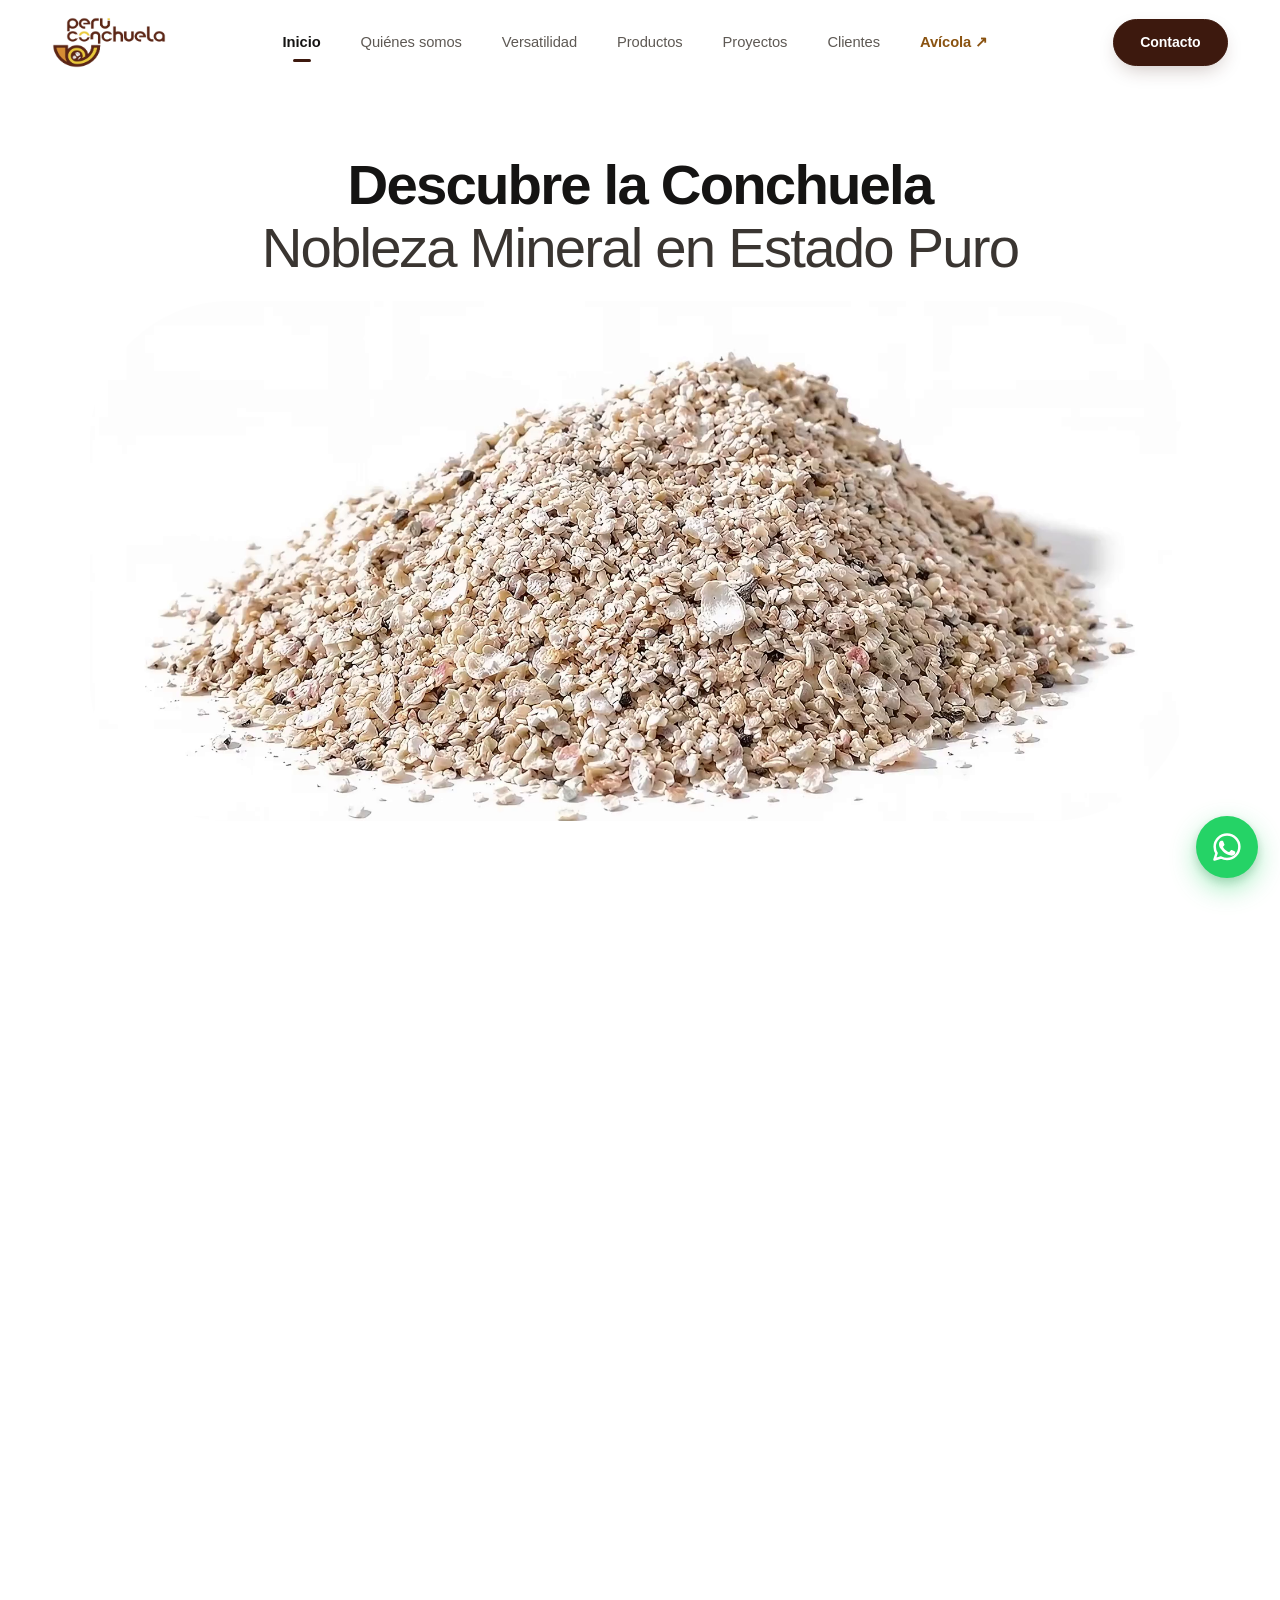
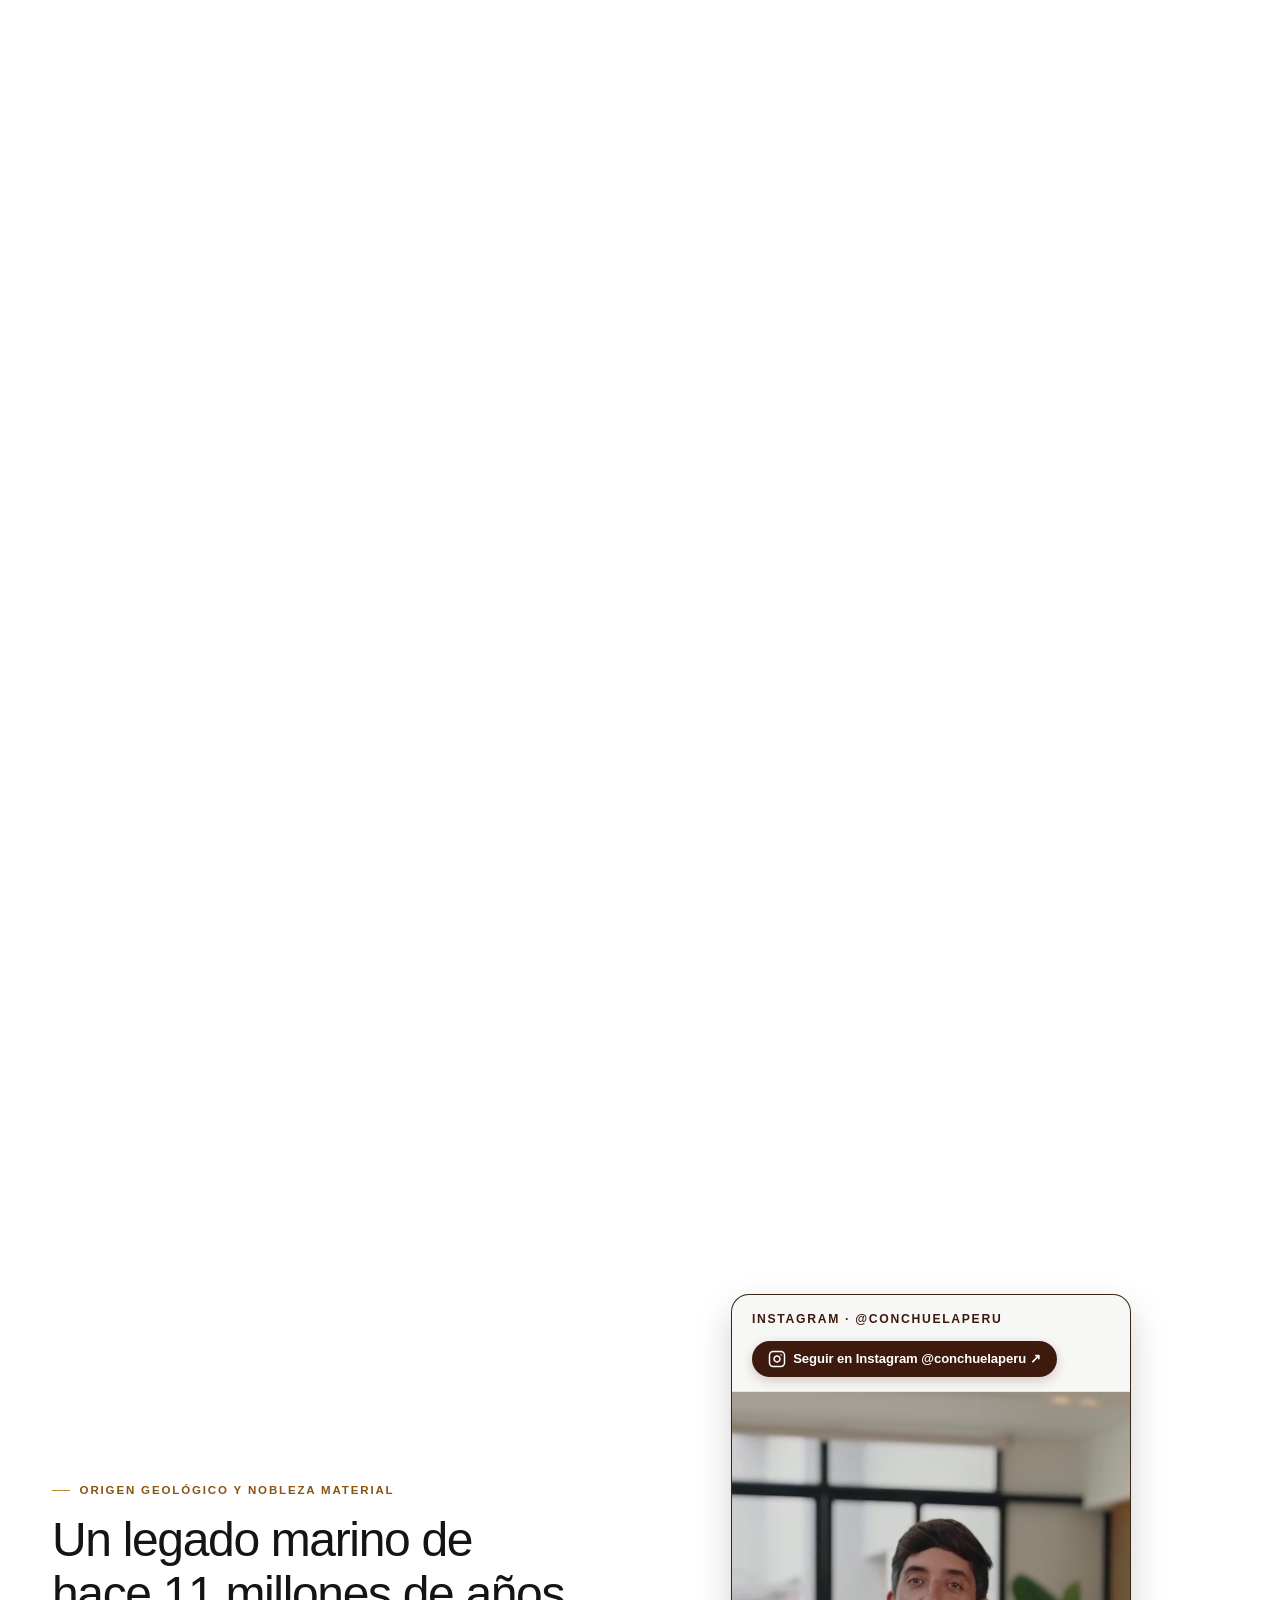
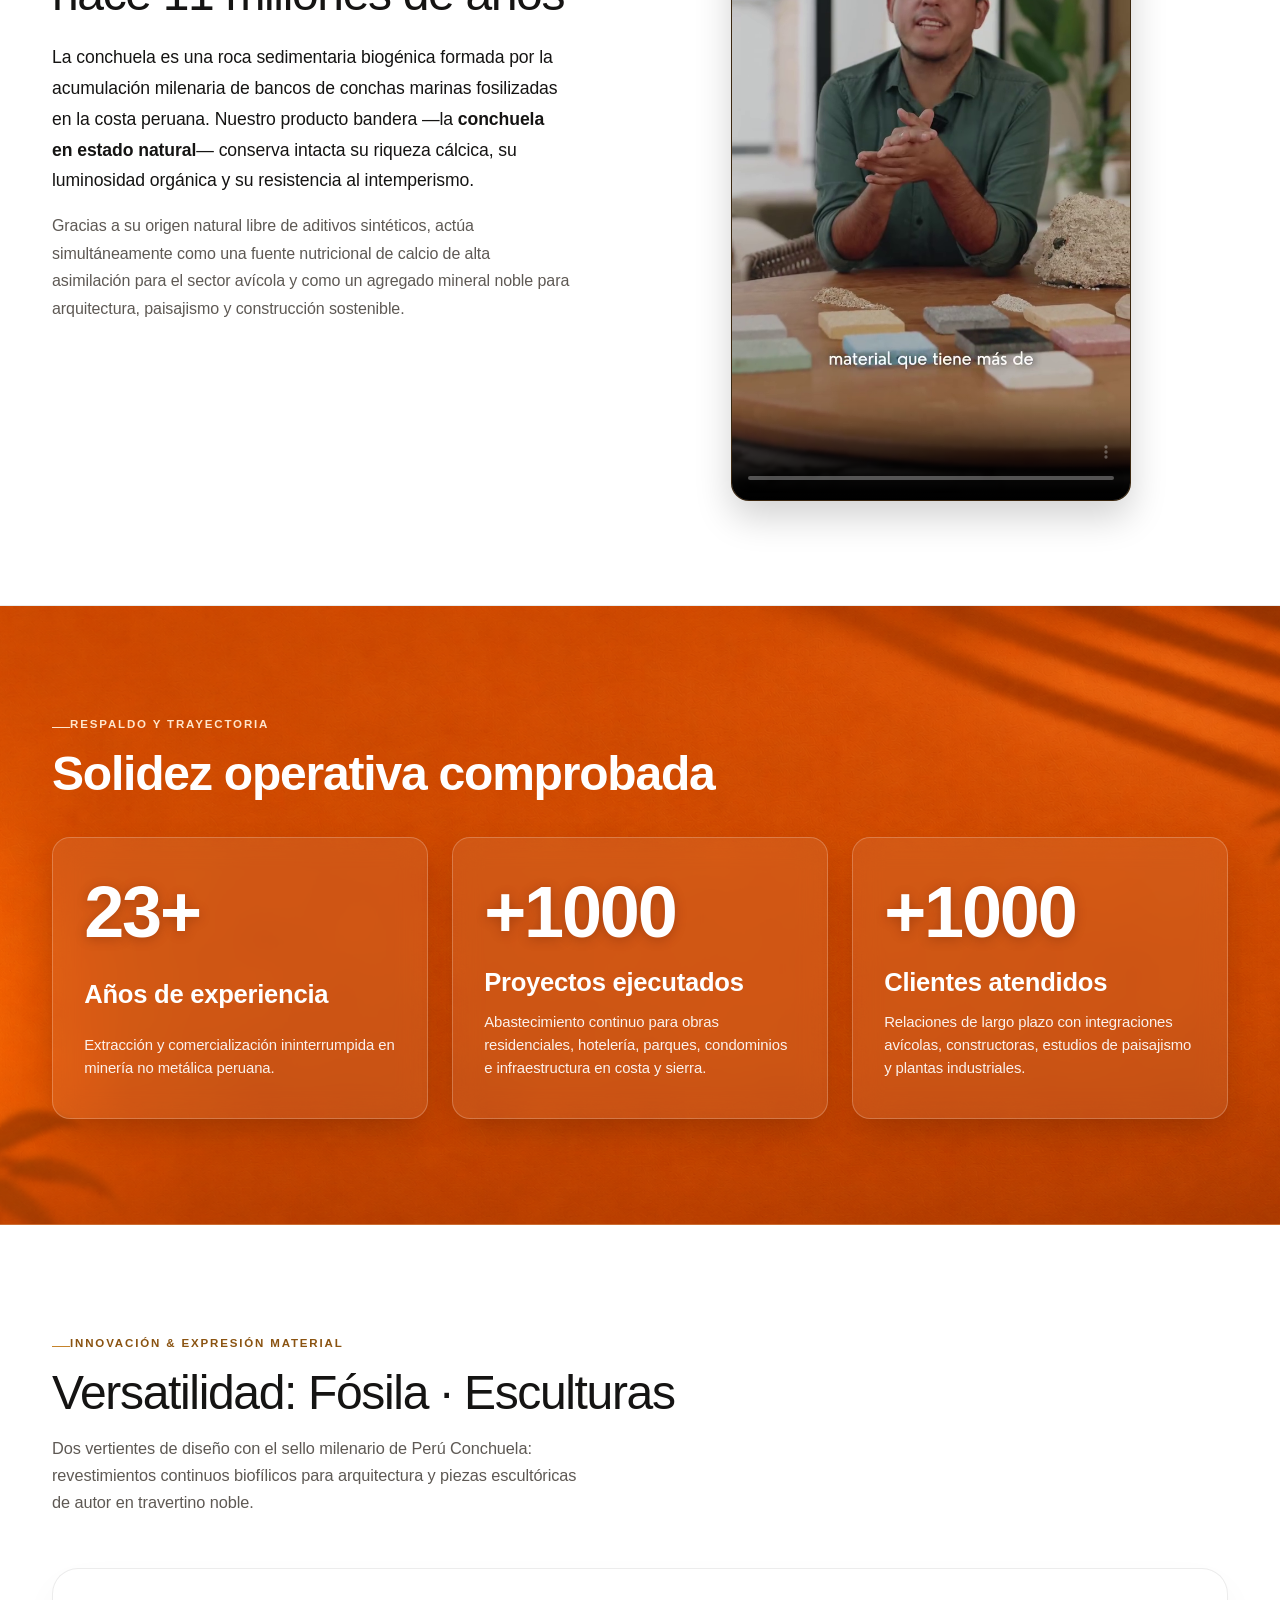
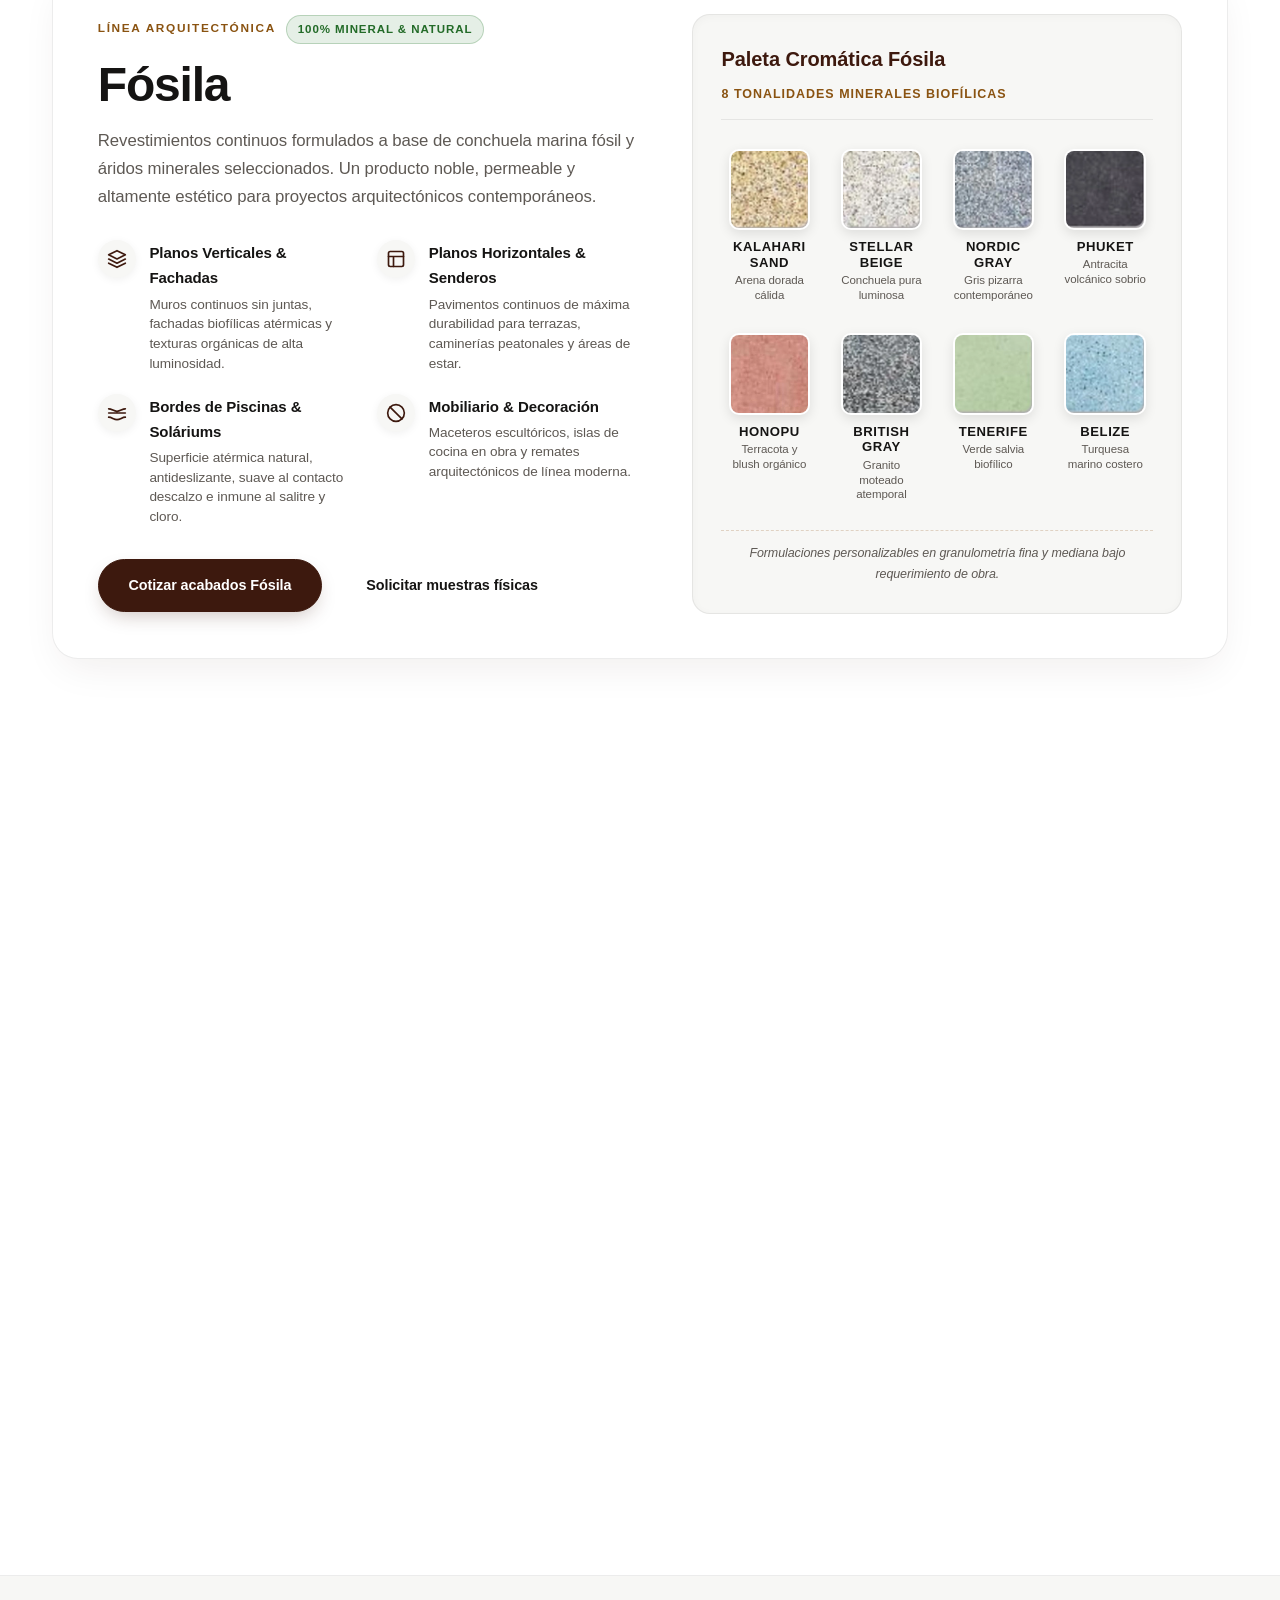
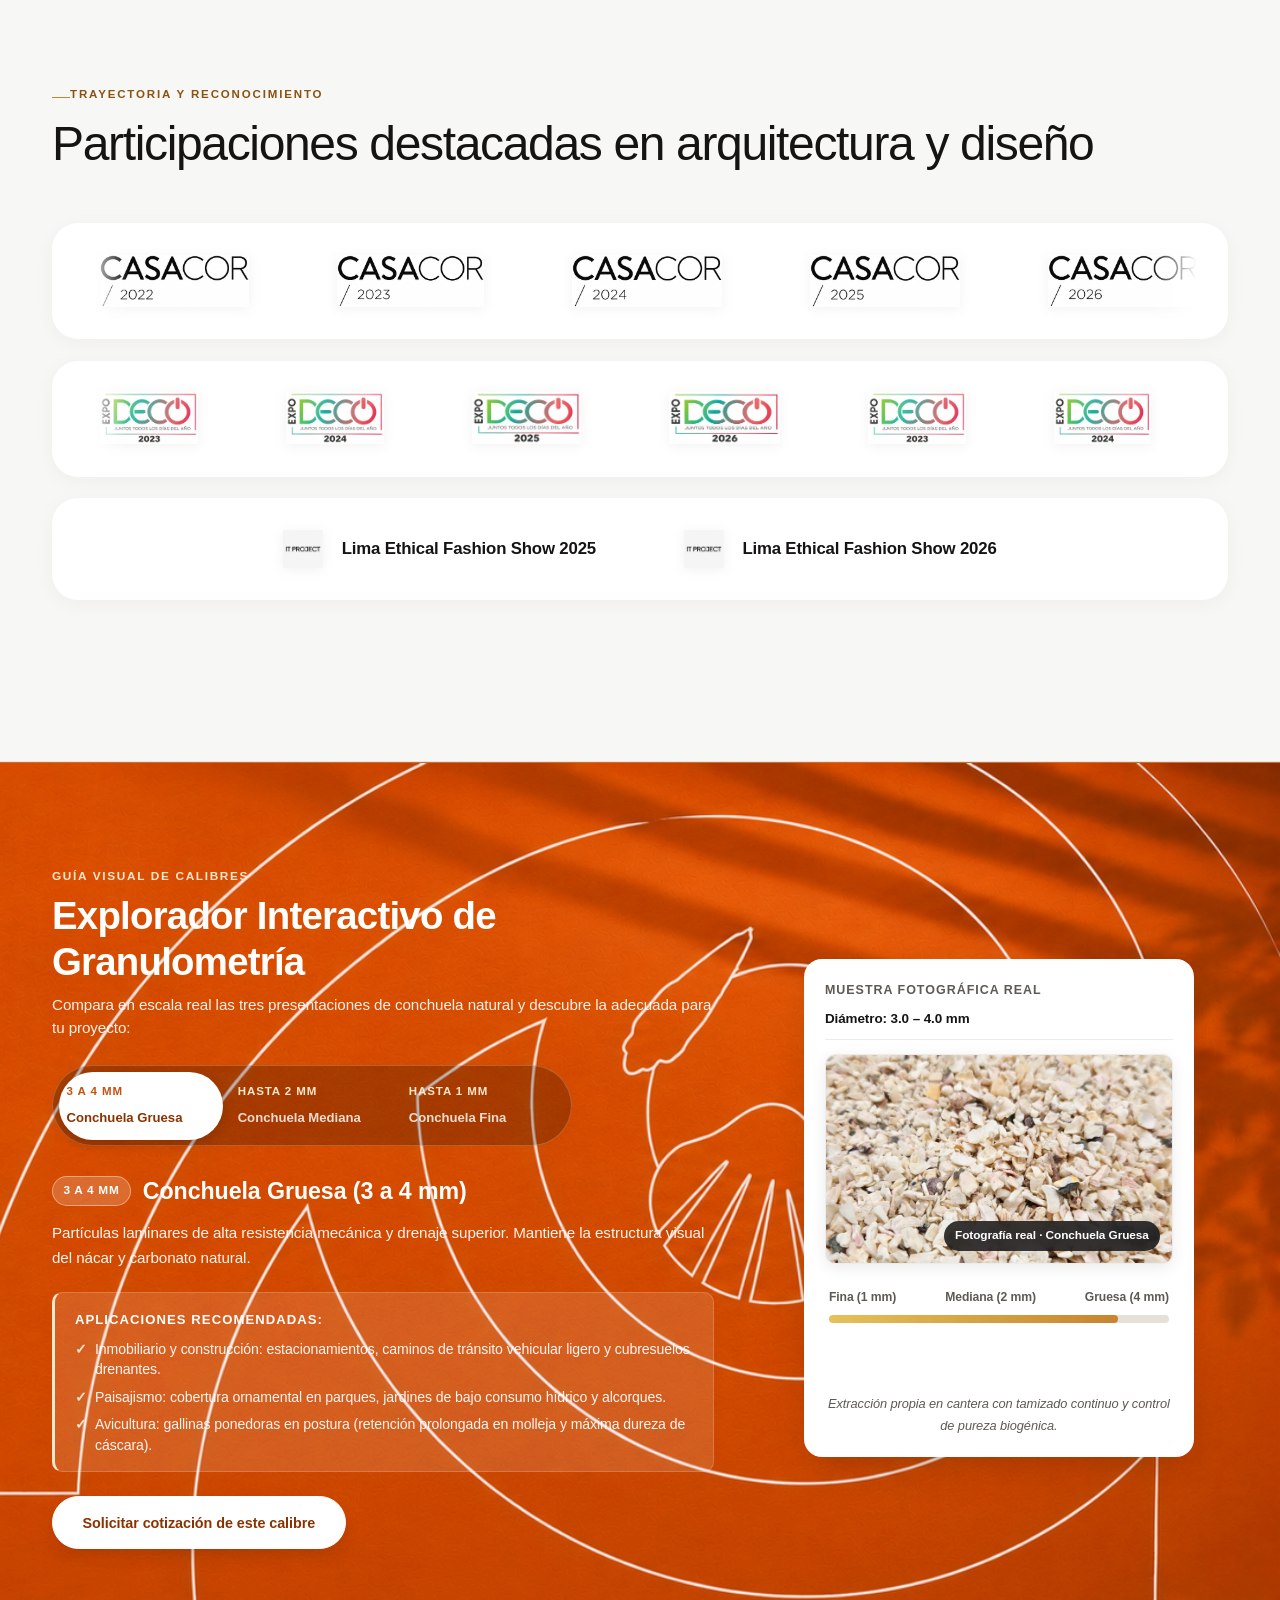
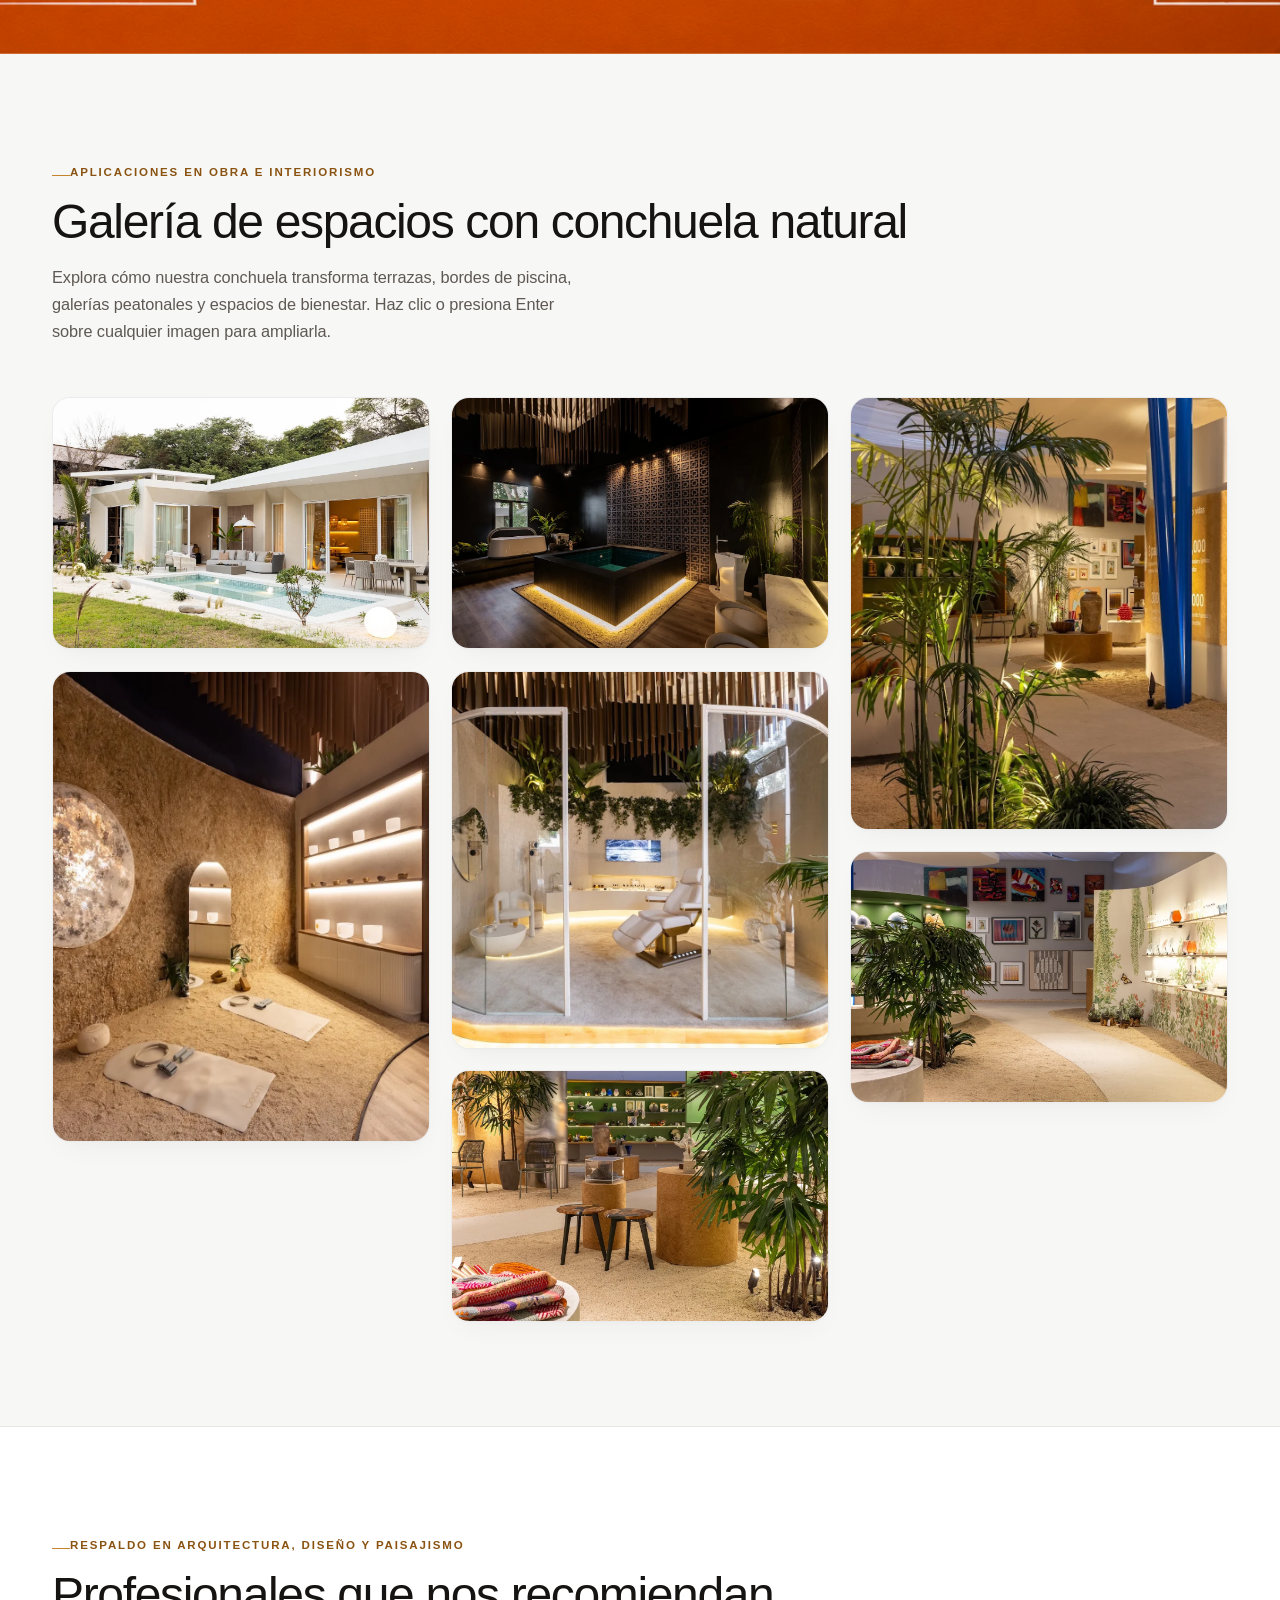
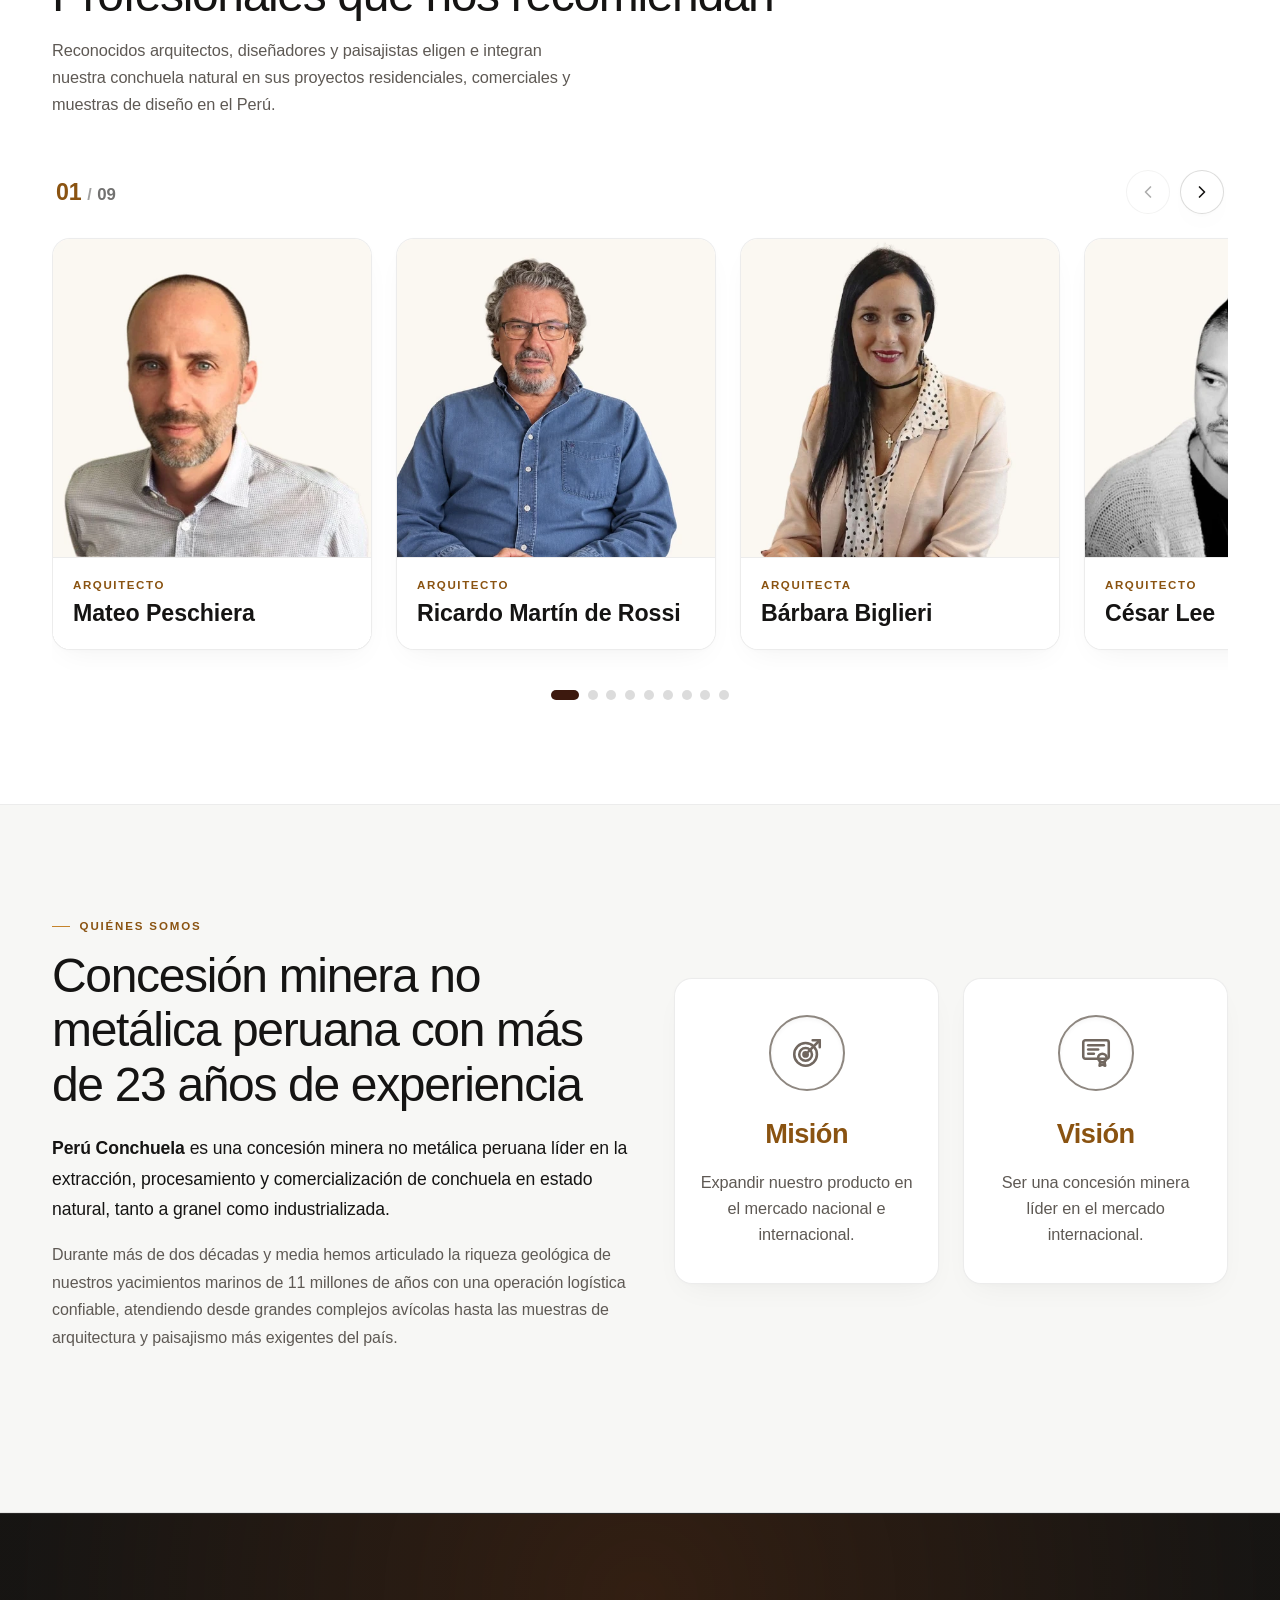
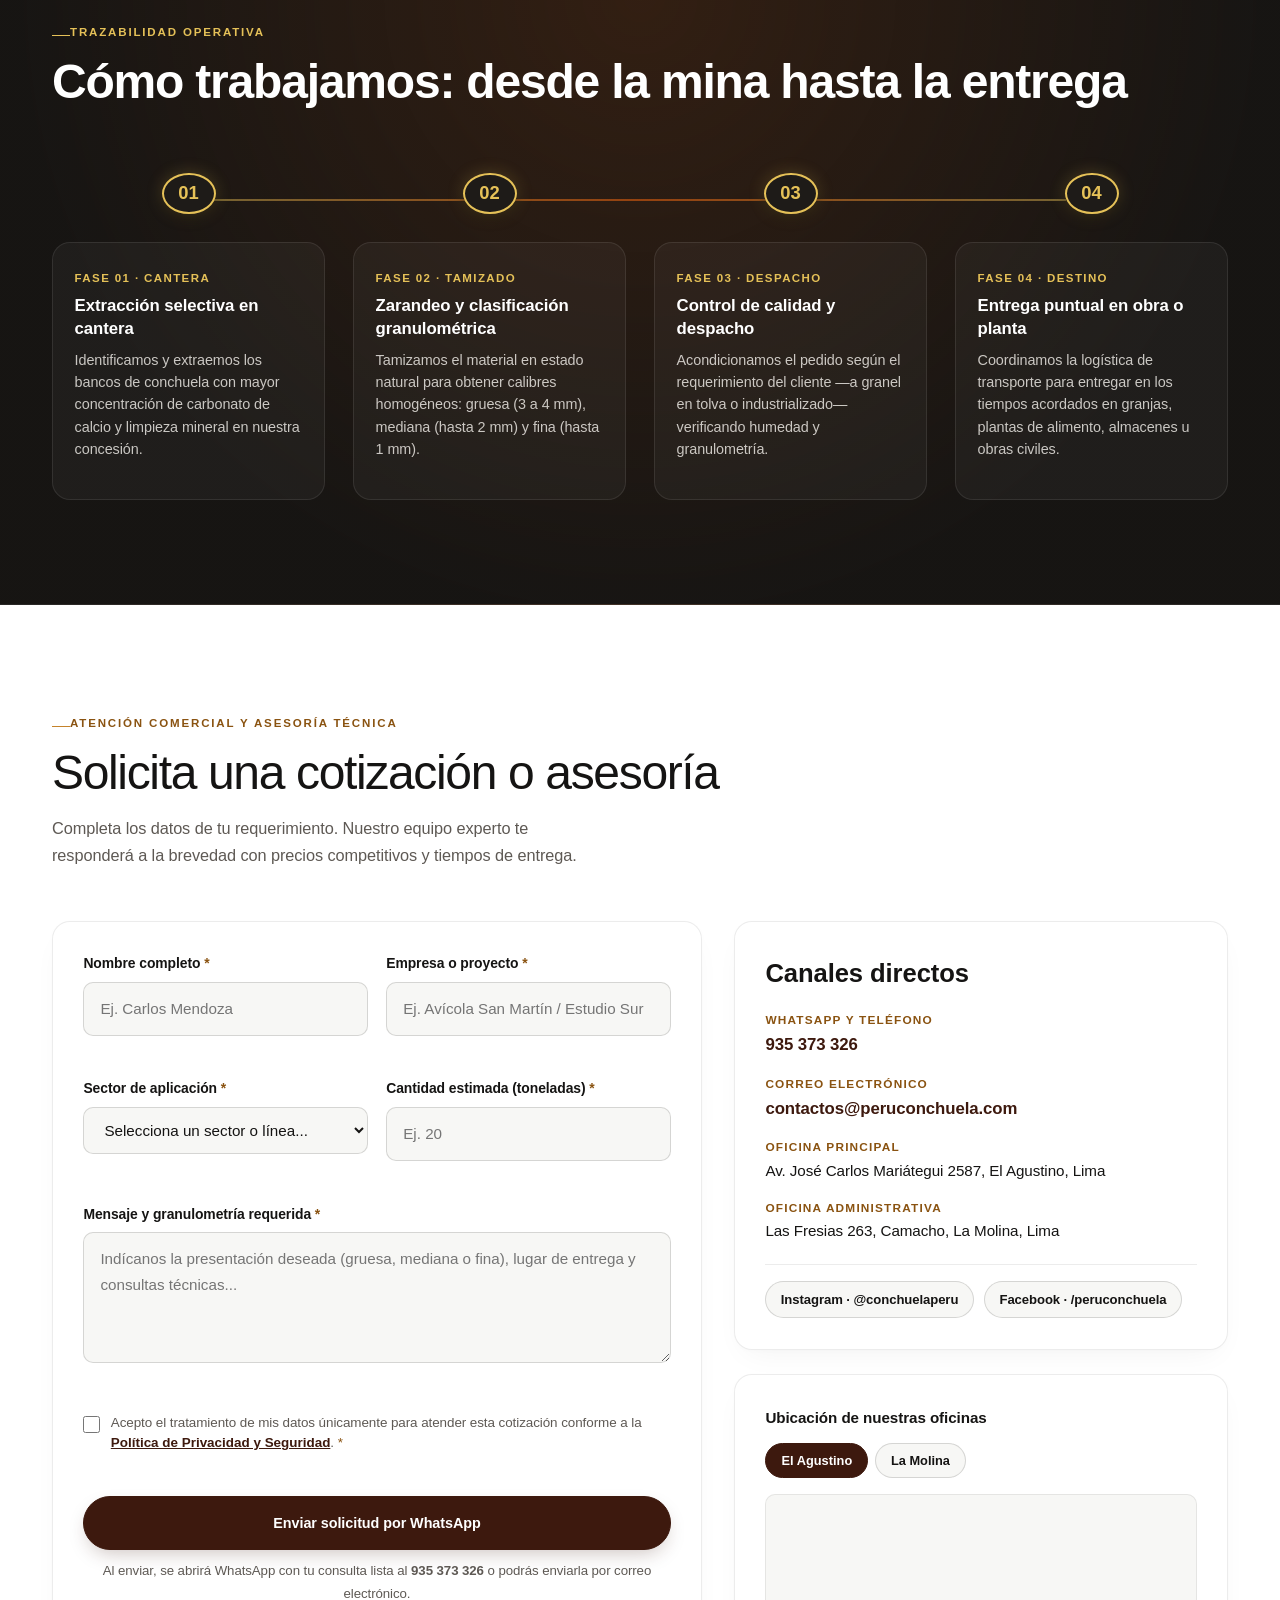
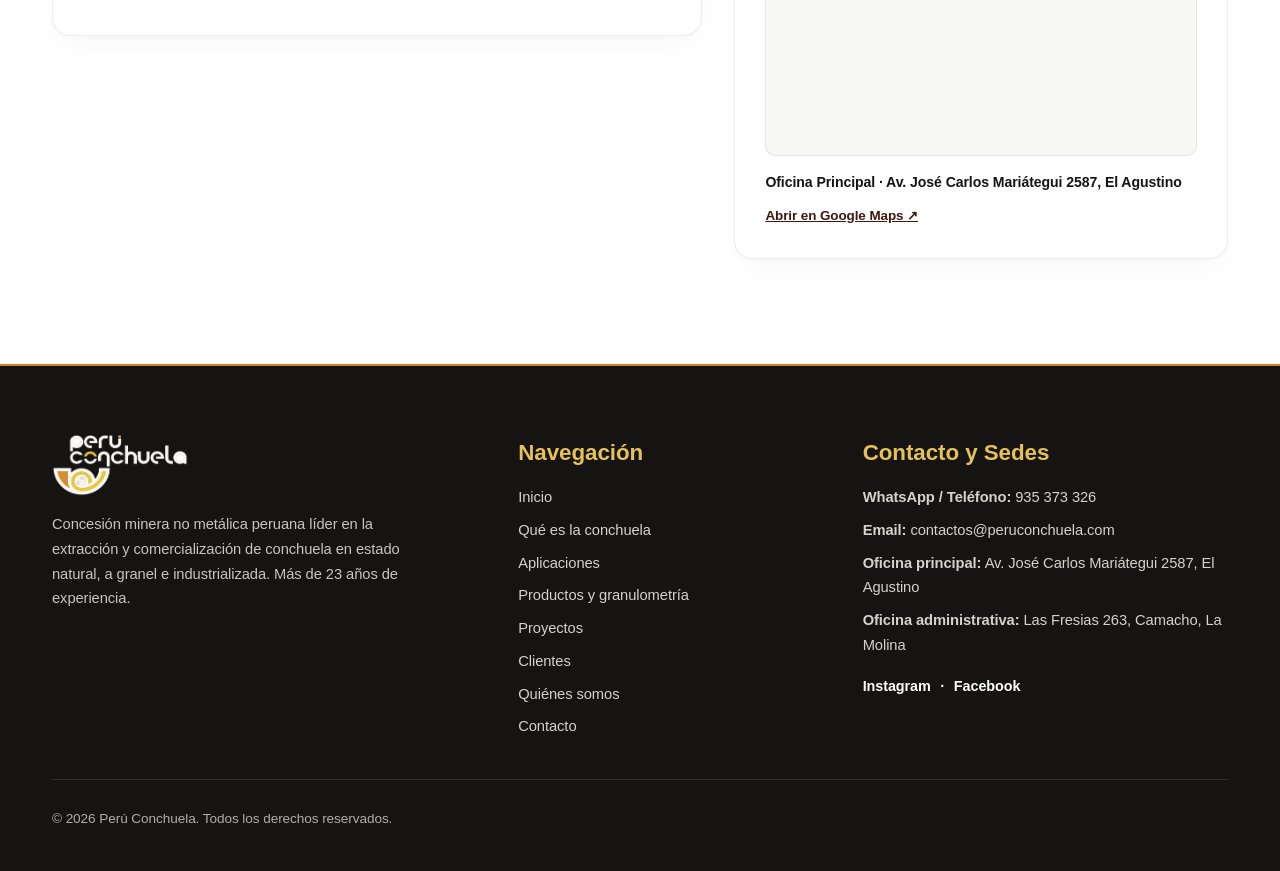
==== index.html @ 70ed605f "Convertir seccion de trazabilidad operativa a linea de tiempo full-width sin espacios laterales" ====
<!DOCTYPE html>
<html lang="es-PE">
<head>
  <meta charset="UTF-8">
  <meta name="viewport" content="width=device-width, initial-scale=1.0">
  <!-- CAMBIAR TITLE Y META DESCRIPTION SEGÚN CAMPAÑA SEO -->
  <title>Perú Conchuela | Concesión Minera No Metálica · Conchuela Natural a Granel e Industrializada</title>
  <meta name="description" content="Perú Conchuela: más de 23 años liderando la extracción y comercialización de conchuela natural (32 a 36% de calcio) para los sectores avícola, construcción, paisajismo e industrial en el Perú.">
  <meta name="robots" content="index, follow">
  <meta name="referrer" content="strict-origin-when-cross-origin">
  <meta http-equiv="X-Content-Type-Options" content="nosniff">
  <meta http-equiv="Content-Security-Policy" content="default-src 'self'; script-src 'self'; style-src 'self' 'unsafe-inline' https://fonts.googleapis.com; font-src 'self' https://fonts.gstatic.com; img-src 'self' data: https:; media-src 'self'; frame-src https://www.instagram.com https://www.google.com https://maps.google.com; connect-src 'self'; object-src 'none'; base-uri 'self'; form-action 'self'; upgrade-insecure-requests">
  <meta name="theme-color" content="#FFFFFF">
  <link rel="canonical" href="https://peruconchuela.com/">

  <!-- Favicon -->
  <!-- CAMBIAR FAVICON EN /assets/img/favicon.svg -->
  <link rel="icon" type="image/svg+xml" href="assets/img/favicon.svg">

  <!-- Open Graph -->
  <meta property="og:locale" content="es_PE">
  <meta property="og:type" content="website">
  <meta property="og:site_name" content="Perú Conchuela">
  <meta property="og:title" content="Perú Conchuela | Conchuela Natural de Origen Marino Milenario">
  <meta property="og:description" content="Concesión minera no metálica peruana con más de 23 años de experiencia. Conchuela gruesa, mediana y fina para avicultura, arquitectura, construcción y paisajismo.">
  <meta property="og:url" content="https://peruconchuela.com/">
  <!-- CAMBIAR IMAGEN OPEN GRAPH EN /assets/img/og-peru-conchuela.webp -->
  <meta property="og:image" content="https://peruconchuela.com/assets/img/og-peru-conchuela.webp">
  <meta property="og:image:width" content="1200">
  <meta property="og:image:height" content="630">
  <meta property="og:image:alt" content="Proyecto arquitectónico y paisajismo con conchuela natural de Perú Conchuela">

  <!-- Twitter Card -->
  <meta name="twitter:card" content="summary_large_image">
  <meta name="twitter:title" content="Perú Conchuela | Concesión Minera No Metálica">
  <meta name="twitter:description" content="Solución natural, efectiva y asequible de conchuela marina milenaria para avicultura, construcción, paisajismo y arquitectura.">
  <meta name="twitter:image" content="https://peruconchuela.com/assets/img/og-peru-conchuela.webp">

  <!-- Google Fonts con font-display: swap (Outfit + Plus Jakarta Sans: minimalismo arquitectónico elegante) -->
  <link rel="preconnect" href="https://fonts.googleapis.com">
  <link rel="preconnect" href="https://fonts.gstatic.com" crossorigin>
  <link href="https://fonts.googleapis.com/css2?family=Outfit:wght@300;400;500;600;700&family=Plus+Jakarta+Sans:wght@400;500;600;700&display=swap" rel="stylesheet">

  <!-- Hoja de estilos principal -->
  <link rel="stylesheet" href="css/styles.css">

  <!-- Forzado inmediato de reinicio al tope al recargar (F5) antes de renderizar -->
  <script src="js/reset-scroll.js"></script>

  <!-- JSON-LD: Organization & LocalBusiness -->
  <!-- CAMBIAR DATOS ESTRUCTURADOS SI SE ACTUALIZAN DIRECCIONES O TELÉFONOS -->
  <script type="application/ld+json">
  {
    "@context": "https://schema.org",
    "@graph": [
      {
        "@type": "Organization",
        "@id": "https://peruconchuela.com/#organization",
        "name": "Perú Conchuela",
        "url": "https://peruconchuela.com/",
        "logo": "https://peruconchuela.com/assets/img/logo.webp",
        "email": "contactos@peruconchuela.com",
        "telephone": "+51935373326",
        "description": "Concesión minera no metálica peruana líder en la extracción y comercialización de conchuela natural a granel e industrializada con más de 23 años de experiencia.",
        "sameAs": [
          "https://instagram.com/conchuelaperu",
          "https://facebook.com/peruconchuela"
        ]
      },
      {
        "@type": "LocalBusiness",
        "@id": "https://peruconchuela.com/#localbusiness",
        "name": "Perú Conchuela",
        "image": "https://peruconchuela.com/assets/img/og-peru-conchuela.webp",
        "url": "https://peruconchuela.com/",
        "telephone": "+51935373326",
        "email": "contactos@peruconchuela.com",
        "priceRange": "$$",
        "address": [
          {
            "@type": "PostalAddress",
            "name": "Oficina Principal",
            "streetAddress": "Av. José Carlos Mariátegui 2587",
            "addressLocality": "El Agustino",
            "addressRegion": "Lima",
            "addressCountry": "PE"
          },
          {
            "@type": "PostalAddress",
            "name": "Oficina Administrativa",
            "streetAddress": "Las Fresias 263, Camacho",
            "addressLocality": "La Molina",
            "addressRegion": "Lima",
            "addressCountry": "PE"
          }
        ],
        "sameAs": [
          "https://instagram.com/conchuelaperu",
          "https://facebook.com/peruconchuela"
        ]
      }
    ]
  }
  </script>
</head>
<body class="is-loading is-intro-active">
  <!-- ANIMACIÓN DE ENTRADA: INICIA SOLO CON EL LOGO AL CENTRO Y SE DESPLAZA AL HEADER SUPERIOR IZQUIERDO -->
  <div class="site-preloader" id="site-preloader" aria-hidden="true">
    <img src="assets/img/logo.webp" alt="" width="240" height="111" class="intro-logo-img" id="intro-logo">
  </div>

  <!-- Enlace de salto accesible por teclado -->
  <a class="skip-link" href="#contenido-principal">Saltar al contenido principal</a>

  <!-- 1. HEADER FIJO MINIMALISTA -->
  <header class="site-header" id="site-header">
    <div class="container header-inner">
      <a href="#inicio" class="brand-logo" aria-label="Perú Conchuela - Ir al inicio">
        <img src="assets/img/logo.webp" alt="Logotipo de Perú Conchuela, concesión minera no metálica" width="240" height="111">
      </a>

      <button class="nav-toggle" id="nav-toggle" type="button" aria-expanded="false" aria-controls="primary-nav" aria-label="Abrir menú de navegación">
        <span class="nav-toggle-bar"></span>
        <span class="nav-toggle-bar"></span>
        <span class="nav-toggle-bar"></span>
      </button>

      <nav class="primary-nav" id="primary-nav" aria-label="Navegación principal">
        <ul class="nav-list">
          <li><a href="#inicio" class="nav-link is-active">Inicio</a></li>
          <li><a href="#quienes-somos" class="nav-link">Quiénes somos</a></li>
          <li><a href="#versatilidad" class="nav-link">Versatilidad</a></li>
          <li><a href="#productos" class="nav-link">Productos</a></li>
          <li><a href="#proyectos" class="nav-link">Proyectos</a></li>
          <li><a href="#clientes" class="nav-link">Clientes</a></li>
          <li><a href="avicola.html" target="_blank" rel="noopener noreferrer" class="nav-link nav-link-special">Avícola ↗</a></li>
        </ul>
        <a href="#contacto" class="btn btn-primary nav-cta">Contacto</a>
      </nav>
    </div>
  </header>

  <main id="contenido-principal">
    <!-- 2. HERO MINIMALISTA: TÍTULO LIMPIO + RECORRIDO POR SCROLL CON VIDEO -->
    <section class="hero-scroll" id="inicio" aria-label="Presentación visual de Perú Conchuela">
      <div class="hero-Viewport" id="hero-viewport">
        <div class="container hero-clean-layout">
          <div class="hero-clean-header" id="hero-clean-header">
            <h1 class="hero-clean-title">
              Descubre la Conchuela<br>
              <span>Nobleza Mineral en Estado Puro</span>
            </h1>
          </div>

          <div class="hero-capsule-stage" id="hero-media-stage">
            <img
              class="hero-poster-fallback"
              src="assets/img/posters/scroll-video-poster.webp"
              alt="Conchuela natural en estado puro de Perú Conchuela"
              width="1920"
              height="1080"
            >
            <video
              class="hero-video"
              id="hero-scroll-video"
              muted
              playsinline
              preload="auto"
              poster="assets/img/posters/scroll-video-poster.webp"
              width="1920"
              height="1080"
            >
              <source src="assets/video/scroll-video.mp4" type="video/mp4">
            </video>
          </div>
        </div>
      </div>
    </section>

    <!-- 3. QUÉ ES LA CONCHUELA (ORIGEN GEOLÓGICO + VIDEO DE INSTAGRAM EN COLUMNA DERECHA) -->
    <section class="section section-crema" id="que-es" aria-labelledby="titulo-que-es">
      <div class="container">
        <div class="editorial-grid">
          <div class="editorial-lead reveal-up">
            <p class="eyebrow">Origen geológico y nobleza material</p>
            <!-- CAMBIAR TEXTO DE QUÉ ES LA CONCHUELA AQUÍ -->
            <h2 class="section-title" id="titulo-que-es">Un legado marino de hace 11 millones de años</h2>
            <p class="lead-paragraph">La conchuela es una roca sedimentaria biogénica formada por la acumulación milenaria de bancos de conchas marinas fosilizadas en la costa peruana. Nuestro producto bandera —la <strong>conchuela en estado natural</strong>— conserva intacta su riqueza cálcica, su luminosidad orgánica y su resistencia al intemperismo.</p>
            <p class="body-paragraph">Gracias a su origen natural libre de aditivos sintéticos, actúa simultáneamente como una fuente nutricional de calcio de alta asimilación para el sector avícola y como un agregado mineral noble para arquitectura, paisajismo y construcción sostenible.</p>
          </div>

          <!-- Video de Instagram nativo y completo en la columna derecha -->
          <div class="origin-instagram-card reveal-up">
            <div class="origin-instagram-header">
              <span class="origin-instagram-badge">Instagram · @conchuelaperu</span>
              <a href="https://instagram.com/conchuelaperu" target="_blank" rel="noopener noreferrer" class="origin-instagram-btn">
                <svg width="18" height="18" viewBox="0 0 24 24" fill="none" stroke="currentColor" stroke-width="2" stroke-linecap="round" stroke-linejoin="round" aria-hidden="true">
                  <rect x="2" y="2" width="20" height="20" rx="5" ry="5"></rect>
                  <path d="M16 11.37A4 4 0 1 1 12.63 8 4 4 0 0 1 16 11.37z"></path>
                  <line x1="17.5" y1="6.5" x2="17.51" y2="6.5"></line>
                </svg>
                <span>Seguir en Instagram @conchuelaperu ↗</span>
              </a>
            </div>
            <div class="origin-video-wrap">
              <video
                id="origin-reel-player"
                class="origin-custom-video"
                controls
                playsinline
                preload="metadata"
                poster="assets/img/posters/conchuela-instagram-poster.webp"
              >
                <source src="assets/video/conchuela-instagram-video.mp4" type="video/mp4">
                Tu navegador no soporta la reproducción de video HTML5.
              </video>
            </div>
          </div>
        </div>
      </div>
    </section>

    <!-- 4. CIFRAS (CONTADORES ANIMADOS DE TRAYECTORIA Y RESPALDO) -->
    <section class="section section-arena" id="cifras" aria-labelledby="titulo-cifras">
      <div class="container">
        <div class="section-header-compact reveal-up">
          <p class="eyebrow">Respaldo y trayectoria</p>
          <h2 class="section-title" id="titulo-cifras">Solidez operativa comprobada</h2>
        </div>

        <div class="metrics-grid">
          <!-- Cifra confirmada: 23+ años de experiencia -->
          <article class="metric-card reveal-up">
            <div class="metric-value-wrap">
              <span class="metric-number" data-counter-target="23">23</span><span class="metric-suffix">+</span>
            </div>
            <h3 class="metric-label">Años de experiencia</h3>
            <p class="metric-note">Extracción y comercialización ininterrumpida en minería no metálica peruana.</p>
          </article>

          <!-- Cifra confirmada: +1000 Proyectos ejecutados -->
          <article class="metric-card reveal-up">
            <div class="metric-value-wrap">
              <span class="metric-prefix">+</span><span class="metric-number" data-counter-target="1000">1000</span>
            </div>
            <h3 class="metric-label">Proyectos ejecutados</h3>
            <p class="metric-note">Abastecimiento continuo para obras residenciales, hotelería, parques, condominios e infraestructura en costa y sierra.</p>
          </article>

          <!-- Cifra confirmada: +1000 Clientes atendidos -->
          <article class="metric-card reveal-up">
            <div class="metric-value-wrap">
              <span class="metric-prefix">+</span><span class="metric-number" data-counter-target="1000">1000</span>
            </div>
            <h3 class="metric-label">Clientes atendidos</h3>
            <p class="metric-note">Relaciones de largo plazo con integraciones avícolas, constructoras, estudios de paisajismo y plantas industriales.</p>
          </article>
        </div>
      </div>
    </section>

    <!-- 5. VERSATILIDAD: FÓSILA & ESCULTURAS -->
    <section class="section section-crema" id="versatilidad" aria-labelledby="titulo-versatilidad">
      <!-- Alias para compatibilidad con navegación previa -->
      <span id="aplicaciones" class="section-anchor-alias" aria-hidden="true"></span>
      <div class="container">
        <div class="section-header reveal-up">
          <p class="eyebrow">Innovación &amp; Expresión Material</p>
          <h2 class="section-title" id="titulo-versatilidad">Versatilidad: Fósila · Esculturas</h2>
          <p class="section-subtitle">Dos vertientes de diseño con el sello milenario de Perú Conchuela: revestimientos continuos biofílicos para arquitectura y piezas escultóricas de autor en travertino noble.</p>
        </div>

        <div class="versatilidad-container">
          <!-- BLOQUE 1: FÓSILA -->
          <article class="versatilidad-block versatilidad-fosila reveal-up" id="versatilidad-fosila">
            <div class="versatilidad-grid">
              <!-- Información de Fósila -->
              <div class="versatilidad-info">
                <div class="versatilidad-tag-row">
                  <span class="versatilidad-tag">Línea Arquitectónica</span>
                  <span class="versatilidad-badge-eco">100% Mineral &amp; Natural</span>
                </div>
                <h3 class="versatilidad-title">Fósila</h3>
                <p class="versatilidad-lead">Revestimientos continuos formulados a base de conchuela marina fósil y áridos minerales seleccionados. Un producto noble, permeable y altamente estético para proyectos arquitectónicos contemporáneos.</p>

                <div class="versatilidad-features">
                  <div class="v-feature-item">
                    <div class="v-feature-icon" aria-hidden="true">
                      <svg width="20" height="20" viewBox="0 0 24 24" fill="none" stroke="currentColor" stroke-width="2" stroke-linecap="round" stroke-linejoin="round"><path d="M12 2L2 7l10 5 10-5-10-5zM2 17l10 5 10-5M2 12l10 5 10-5"/></svg>
                    </div>
                    <div>
                      <h4 class="v-feature-title">Planos Verticales &amp; Fachadas</h4>
                      <p class="v-feature-desc">Muros continuos sin juntas, fachadas biofílicas atérmicas y texturas orgánicas de alta luminosidad.</p>
                    </div>
                  </div>

                  <div class="v-feature-item">
                    <div class="v-feature-icon" aria-hidden="true">
                      <svg width="20" height="20" viewBox="0 0 24 24" fill="none" stroke="currentColor" stroke-width="2" stroke-linecap="round" stroke-linejoin="round"><rect x="3" y="3" width="18" height="18" rx="2"/><path d="M3 9h18M9 21V9"/></svg>
                    </div>
                    <div>
                      <h4 class="v-feature-title">Planos Horizontales &amp; Senderos</h4>
                      <p class="v-feature-desc">Pavimentos continuos de máxima durabilidad para terrazas, caminerías peatonales y áreas de estar.</p>
                    </div>
                  </div>

                  <div class="v-feature-item">
                    <div class="v-feature-icon" aria-hidden="true">
                      <svg width="20" height="20" viewBox="0 0 24 24" fill="none" stroke="currentColor" stroke-width="2" stroke-linecap="round" stroke-linejoin="round"><path d="M2 12h20M2 17c4 0 6 3 10 3s6-3 10-3M2 7c4 0 6 3 10 3s6-3 10-3"/></svg>
                    </div>
                    <div>
                      <h4 class="v-feature-title">Bordes de Piscinas &amp; Soláriums</h4>
                      <p class="v-feature-desc">Superficie atérmica natural, antideslizante, suave al contacto descalzo e inmune al salitre y cloro.</p>
                    </div>
                  </div>

                  <div class="v-feature-item">
                    <div class="v-feature-icon" aria-hidden="true">
                      <svg width="20" height="20" viewBox="0 0 24 24" fill="none" stroke="currentColor" stroke-width="2" stroke-linecap="round" stroke-linejoin="round"><circle cx="12" cy="12" r="10"/><path d="m4.93 4.93 14.14 14.14"/></svg>
                    </div>
                    <div>
                      <h4 class="v-feature-title">Mobiliario &amp; Decoración</h4>
                      <p class="v-feature-desc">Maceteros escultóricos, islas de cocina en obra y remates arquitectónicos de línea moderna.</p>
                    </div>
                  </div>
                </div>

                <div class="versatilidad-actions">
                  <a href="#contacto" class="btn btn-primary" data-select-sector="Fósila">Cotizar acabados Fósila</a>
                  <a href="https://wa.me/51955117369?text=Hola%20Per%C3%BA%20Conchuela,%20deseo%20informaci%C3%B3n%20sobre%20el%20revestimiento%20F%C3%B3sila" class="btn btn-outline" target="_blank" rel="noopener noreferrer">Solicitar muestras físicas</a>
                </div>
              </div>

              <!-- Galería de 8 muestras cromáticas Fósila -->
              <div class="versatilidad-swatches-panel">
                <div class="swatches-panel-header">
                  <span class="swatches-panel-title">Paleta Cromática Fósila</span>
                  <span class="swatches-panel-subtitle">8 tonalidades minerales biofílicas</span>
                </div>

                <div class="swatches-grid">
                  <!-- Swatch 1 -->
                  <div class="swatch-card" tabindex="0">
                    <div class="swatch-tile">
                      <img src="assets/img/versatilidad/tile-kalahari-sand.webp" alt="Muestra mineral Fósila Kalahari Sand" width="165" height="171" loading="lazy">
                    </div>
                    <span class="swatch-name">Kalahari Sand</span>
                    <span class="swatch-shade">Arena dorada cálida</span>
                  </div>

                  <!-- Swatch 2 -->
                  <div class="swatch-card" tabindex="0">
                    <div class="swatch-tile">
                      <img src="assets/img/versatilidad/tile-stellar-beige.webp" alt="Muestra mineral Fósila Stellar Beige" width="165" height="172" loading="lazy">
                    </div>
                    <span class="swatch-name">Stellar Beige</span>
                    <span class="swatch-shade">Conchuela pura luminosa</span>
                  </div>

                  <!-- Swatch 3 -->
                  <div class="swatch-card" tabindex="0">
                    <div class="swatch-tile">
                      <img src="assets/img/versatilidad/tile-nordic-gray.webp" alt="Muestra mineral Fósila Nordic Gray" width="165" height="171" loading="lazy">
                    </div>
                    <span class="swatch-name">Nordic Gray</span>
                    <span class="swatch-shade">Gris pizarra contemporáneo</span>
                  </div>

                  <!-- Swatch 4 -->
                  <div class="swatch-card" tabindex="0">
                    <div class="swatch-tile">
                      <img src="assets/img/versatilidad/tile-phuket.webp" alt="Muestra mineral Fósila Phuket" width="166" height="171" loading="lazy">
                    </div>
                    <span class="swatch-name">Phuket</span>
                    <span class="swatch-shade">Antracita volcánico sobrio</span>
                  </div>

                  <!-- Swatch 5 -->
                  <div class="swatch-card" tabindex="0">
                    <div class="swatch-tile">
                      <img src="assets/img/versatilidad/tile-honopu.webp" alt="Muestra mineral Fósila Honopu" width="156" height="154" loading="lazy">
                    </div>
                    <span class="swatch-name">Honopu</span>
                    <span class="swatch-shade">Terracota y blush orgánico</span>
                  </div>

                  <!-- Swatch 6 -->
                  <div class="swatch-card" tabindex="0">
                    <div class="swatch-tile">
                      <img src="assets/img/versatilidad/tile-british-gray.webp" alt="Muestra mineral Fósila British Gray" width="155" height="156" loading="lazy">
                    </div>
                    <span class="swatch-name">British Gray</span>
                    <span class="swatch-shade">Granito moteado atemporal</span>
                  </div>

                  <!-- Swatch 7 -->
                  <div class="swatch-card" tabindex="0">
                    <div class="swatch-tile">
                      <img src="assets/img/versatilidad/tile-tenerife.webp" alt="Muestra mineral Fósila Tenerife" width="165" height="170" loading="lazy">
                    </div>
                    <span class="swatch-name">Tenerife</span>
                    <span class="swatch-shade">Verde salvia biofílico</span>
                  </div>

                  <!-- Swatch 8 -->
                  <div class="swatch-card" tabindex="0">
                    <div class="swatch-tile">
                      <img src="assets/img/versatilidad/tile-belize.webp" alt="Muestra mineral Fósila Belize" width="166" height="170" loading="lazy">
                    </div>
                    <span class="swatch-name">Belize</span>
                    <span class="swatch-shade">Turquesa marino costero</span>
                  </div>
                </div>

                <p class="swatches-foot-note">Formulaciones personalizables en granulometría fina y mediana bajo requerimiento de obra.</p>
              </div>
            </div>
          </article>

          <!-- BLOQUE 2: ESCULTURAS -->
          <article class="versatilidad-block versatilidad-esculturas reveal-up" id="versatilidad-esculturas">
            <div class="versatilidad-grid versatilidad-grid-reverse">
              <!-- Imagen / Editorial Visual Esculturas -->
              <div class="esculturas-media-col">
                <div class="esculturas-artwork-frame">
                  <img src="assets/img/versatilidad/travertino.webp" alt="Colección de esculturas en travertino y piedra conchuela fósil - Diseña con naturaleza, diseña con conchuela" width="1120" height="1404" loading="lazy">
                  <div class="artwork-overlay-caption">
                    <span class="artwork-caption-pre">Diseña con naturaleza,</span>
                    <span class="artwork-caption-main">diseña con conchuela.</span>
                  </div>
                </div>
              </div>

              <!-- Información de Esculturas -->
              <div class="versatilidad-info">
                <div class="versatilidad-tag-row">
                  <span class="versatilidad-tag">Arte &amp; Arquitectura</span>
                  <span class="versatilidad-badge-gold">Piezas de Autor</span>
                </div>
                <h3 class="versatilidad-title">Esculturas de Travertino</h3>
                <p class="versatilidad-lead">La materia como memoria tridimensional. Bloques milenarios de travertino y piedra conchífera esculpidos en piezas exclusivas de autor, aunando 11 millones de años de historia geológica con la sensibilidad contemporánea.</p>

                <div class="versatilidad-features">
                  <div class="v-feature-item">
                    <div class="v-feature-icon" aria-hidden="true">
                      <svg width="20" height="20" viewBox="0 0 24 24" fill="none" stroke="currentColor" stroke-width="2" stroke-linecap="round" stroke-linejoin="round"><polygon points="12 2 2 7 12 12 22 7 12 2"/><polyline points="2 17 12 22 22 17"/><polyline points="2 12 12 17 22 12"/></svg>
                    </div>
                    <div>
                      <h4 class="v-feature-title">Obras de Autor &amp; Proyectos a Medida</h4>
                      <p class="v-feature-desc">Diseño y tallado personalizado para lobbies corporativos, residencias exclusivas, hoteles boutique y galerías de arte.</p>
                    </div>
                  </div>

                  <div class="v-feature-item">
                    <div class="v-feature-icon" aria-hidden="true">
                      <svg width="20" height="20" viewBox="0 0 24 24" fill="none" stroke="currentColor" stroke-width="2" stroke-linecap="round" stroke-linejoin="round"><circle cx="12" cy="12" r="10"/><path d="M12 2a14.5 14.5 0 0 0 0 20 14.5 14.5 0 0 0 0-20"/><path d="M2 12h20"/></svg>
                    </div>
                    <div>
                      <h4 class="v-feature-title">Vetas Milenarias de Travertino Noble</h4>
                      <p class="v-feature-desc">Estratos minerales con incrustaciones fosilizadas que otorgan a cada pieza un patrón cromático y táctil irrepetible.</p>
                    </div>
                  </div>

                  <div class="v-feature-item">
                    <div class="v-feature-icon" aria-hidden="true">
                      <svg width="20" height="20" viewBox="0 0 24 24" fill="none" stroke="currentColor" stroke-width="2" stroke-linecap="round" stroke-linejoin="round"><path d="M14 2H6a2 2 0 0 0-2 2v16a2 2 0 0 0 2 2h12a2 2 0 0 0 2-2V8z"/><polyline points="14 2 14 8 20 8"/><line x1="16" y1="13" x2="8" y2="13"/><line x1="16" y1="17" x2="8" y2="17"/></svg>
                    </div>
                    <div>
                      <h4 class="v-feature-title">Contraste de Acabados</h4>
                      <p class="v-feature-desc">Yuxtaposición armónica entre caras abujardadas en corte natural de cantera y superficies pulidas al agua de tacto sedoso.</p>
                    </div>
                  </div>

                  <div class="v-feature-item">
                    <div class="v-feature-icon" aria-hidden="true">
                      <svg width="20" height="20" viewBox="0 0 24 24" fill="none" stroke="currentColor" stroke-width="2" stroke-linecap="round" stroke-linejoin="round"><path d="M12 3v1m0 16v1m9-9h-1M4 12H3m15.364 6.364-.707-.707M6.343 6.343l-.707-.707m12.728 0-.707.707M6.343 17.657l-.707.707M16 12a4 4 0 1 1-8 0 4 4 0 0 1 8 0z"/></svg>
                    </div>
                    <div>
                      <h4 class="v-feature-title">Resistencia Eterna al Intemperismo</h4>
                      <p class="v-feature-desc">Inalterables frente al salitre, radiación solar y humedad, ideales tanto para interiores sobrios como jardines escultóricos.</p>
                    </div>
                  </div>
                </div>

                <div class="versatilidad-actions">
                  <a href="#contacto" class="btn btn-primary" data-select-sector="Esculturas">Solicitar catálogo de esculturas</a>
                  <a href="https://wa.me/51955117369?text=Hola%20Per%C3%BA%20Conchuela,%20deseo%20consultar%20por%20las%20Esculturas%20de%20Travertino" class="btn btn-outline" target="_blank" rel="noopener noreferrer">Asesoría con curaduría de obra</a>
                </div>
              </div>
            </div>
          </article>
        </div>
      </div>
    </section>

    <!-- 6. PRODUCTOS Y SELECTOR INTERACTIVO DE GRANULOMETRÍA -->
    <section class="section section-arena" id="productos" aria-labelledby="titulo-productos">
      <div class="container">
        <div class="section-header reveal-up">
          <p class="eyebrow">Trayectoria y Reconocimiento</p>
          <h2 class="section-title" id="titulo-productos">Participaciones destacadas en arquitectura y diseño</h2>
        </div>

        <!-- Participaciones destacadas: Cards largas y horizontales en loop infinito -->
        <div class="participations-horizontal-list reveal-up">
          <!-- Card 1: CASACOR Perú (Slide Horizontal en Loop Infinito) -->
          <article class="part-horizontal-card" id="part-casacor-card" aria-label="Participaciones en CASACOR Perú">
            <div class="part-ticker-wrapper" aria-label="Ediciones de CASACOR Perú">
              <div class="part-ticker-track part-ticker-animated">
                <!-- Set 1 -->
                <div class="part-ticker-item">
                  <img src="assets/img/participaciones/casacor-2022.webp" alt="CASACOR 2022" class="part-ticker-logo" width="130" height="46" loading="lazy">
                </div>
                <div class="part-ticker-item">
                  <img src="assets/img/participaciones/casacor-2023.webp" alt="CASACOR 2023" class="part-ticker-logo" width="130" height="46" loading="lazy">
                </div>
                <div class="part-ticker-item">
                  <img src="assets/img/participaciones/casacor-2024.webp" alt="CASACOR 2024" class="part-ticker-logo" width="130" height="46" loading="lazy">
                </div>
                <div class="part-ticker-item">
                  <img src="assets/img/participaciones/casacor-2025.webp" alt="CASACOR 2025" class="part-ticker-logo" width="130" height="46" loading="lazy">
                </div>
                <div class="part-ticker-item">
                  <img src="assets/img/participaciones/casacor-2026.webp" alt="CASACOR 2026" class="part-ticker-logo" width="130" height="46" loading="lazy">
                </div>
                <!-- Set 2 (Duplicado para loop infinito fluido continuo) -->
                <div class="part-ticker-item" aria-hidden="true">
                  <img src="assets/img/participaciones/casacor-2022.webp" alt="" class="part-ticker-logo" width="130" height="46" loading="lazy">
                </div>
                <div class="part-ticker-item" aria-hidden="true">
                  <img src="assets/img/participaciones/casacor-2023.webp" alt="" class="part-ticker-logo" width="130" height="46" loading="lazy">
                </div>
                <div class="part-ticker-item" aria-hidden="true">
                  <img src="assets/img/participaciones/casacor-2024.webp" alt="" class="part-ticker-logo" width="130" height="46" loading="lazy">
                </div>
                <div class="part-ticker-item" aria-hidden="true">
                  <img src="assets/img/participaciones/casacor-2025.webp" alt="" class="part-ticker-logo" width="130" height="46" loading="lazy">
                </div>
                <div class="part-ticker-item" aria-hidden="true">
                  <img src="assets/img/participaciones/casacor-2026.webp" alt="" class="part-ticker-logo" width="130" height="46" loading="lazy">
                </div>
              </div>
            </div>
          </article>

          <!-- Card 2: EXPODECO (Slide Horizontal en Loop Infinito) -->
          <article class="part-horizontal-card" id="part-expodeco-card" aria-label="Participaciones en EXPODECO">
            <div class="part-ticker-wrapper" aria-label="Ediciones de EXPODECO">
              <div class="part-ticker-track part-ticker-animated">
                <!-- Set 1 -->
                <div class="part-ticker-item">
                  <img src="assets/img/participaciones/expodeco-2023.webp" alt="EXPODECO 2023" class="part-ticker-logo" width="130" height="68" loading="lazy">
                </div>
                <div class="part-ticker-item">
                  <img src="assets/img/participaciones/expodeco-2024.webp" alt="EXPODECO 2024" class="part-ticker-logo" width="130" height="68" loading="lazy">
                </div>
                <div class="part-ticker-item">
                  <img src="assets/img/participaciones/expodeco-2025.webp" alt="EXPODECO 2025" class="part-ticker-logo" width="130" height="62" loading="lazy">
                </div>
                <div class="part-ticker-item">
                  <img src="assets/img/participaciones/expodeco-2026.webp" alt="EXPODECO 2026" class="part-ticker-logo" width="130" height="62" loading="lazy">
                </div>
                <!-- Set 2 (Duplicado para loop infinito fluido continuo) -->
                <div class="part-ticker-item" aria-hidden="true">
                  <img src="assets/img/participaciones/expodeco-2023.webp" alt="" class="part-ticker-logo" width="130" height="68" loading="lazy">
                </div>
                <div class="part-ticker-item" aria-hidden="true">
                  <img src="assets/img/participaciones/expodeco-2024.webp" alt="" class="part-ticker-logo" width="130" height="68" loading="lazy">
                </div>
                <div class="part-ticker-item" aria-hidden="true">
                  <img src="assets/img/participaciones/expodeco-2025.webp" alt="" class="part-ticker-logo" width="130" height="62" loading="lazy">
                </div>
                <div class="part-ticker-item" aria-hidden="true">
                  <img src="assets/img/participaciones/expodeco-2026.webp" alt="" class="part-ticker-logo" width="130" height="62" loading="lazy">
                </div>
              </div>
            </div>
          </article>

          <!-- Card 3: IT PROJECT (Estático) -->
          <article class="part-horizontal-card part-horizontal-static" id="part-itproject-card" aria-label="Participaciones en IT PROJECT">
            <div class="part-ticker-wrapper part-static-wrapper">
              <div class="part-static-track">
                <div class="part-ticker-item">
                  <img src="assets/img/participaciones/it-project.webp" alt="IT PROJECT" class="part-ticker-logo" width="160" height="80" loading="lazy">
                  <span class="part-ticker-title">Lima Ethical Fashion Show 2025</span>
                </div>
                <div class="part-ticker-item">
                  <img src="assets/img/participaciones/it-project.webp" alt="IT PROJECT" class="part-ticker-logo" width="160" height="80" loading="lazy">
                  <span class="part-ticker-title">Lima Ethical Fashion Show 2026</span>
                </div>
              </div>
            </div>
          </article>
        </div>
      </div>
    </section>

    <!-- 7. EXPLORADOR INTERACTIVO DE GRANULOMETRÍA (BANNER COMPLETO FONDODEYESO + RELIEVE TERRACOTA) -->
    <section class="section section-granulometria" id="granulometria" aria-labelledby="selector-granulometria-titulo">
      <div class="container">
        <div class="granulometry-workbench reveal-up" aria-labelledby="selector-granulometria-titulo">
          <div class="workbench-controls">
            <span class="workbench-eyebrow">Guía Visual de Calibres</span>
            <h3 class="workbench-title" id="selector-granulometria-titulo">Explorador Interactivo de Granulometría</h3>
            <p class="workbench-instructions">Compara en escala real las tres presentaciones de conchuela natural y descubre la adecuada para tu proyecto:</p>

            <div class="grain-tabs" role="tablist" aria-label="Seleccionar calibre de conchuela">
              <button type="button" class="grain-tab is-active" role="tab" aria-selected="true" aria-controls="grain-panel" id="tab-gruesa" data-grain="gruesa">
                <span class="grain-tab-caliber">3 a 4 mm</span>
                <span class="grain-tab-name">Conchuela Gruesa</span>
              </button>
              <button type="button" class="grain-tab" role="tab" aria-selected="false" aria-controls="grain-panel" id="tab-mediana" data-grain="mediana">
                <span class="grain-tab-caliber">Hasta 2 mm</span>
                <span class="grain-tab-name">Conchuela Mediana</span>
              </button>
              <button type="button" class="grain-tab" role="tab" aria-selected="false" aria-controls="grain-panel" id="tab-fina" data-grain="fina">
                <span class="grain-tab-caliber">Hasta 1 mm</span>
                <span class="grain-tab-name">Conchuela Fina</span>
              </button>
            </div>

            <div class="grain-panel" id="grain-panel" role="tabpanel" aria-labelledby="tab-gruesa" aria-live="polite">
              <div class="grain-specs-head">
                <span class="grain-active-badge" id="grain-active-badge">3 a 4 mm</span>
                <h4 class="grain-active-title" id="grain-active-title">Conchuela Gruesa (3 a 4 mm)</h4>
              </div>
              <p class="grain-active-summary" id="grain-active-summary">Partículas laminares de alta resistencia mecánica y drenaje superior. Mantiene la estructura visual del nácar y carbonato natural.</p>

              <div class="grain-uses-box">
                <h5 class="grain-uses-heading">Aplicaciones recomendadas:</h5>
                <ul class="grain-uses-list" id="grain-uses-list">
                  <li>Inmobiliario y construcción: estacionamientos, caminos de tránsito vehicular ligero y cubresuelos drenantes.</li>
                  <li>Paisajismo: cobertura ornamental en parques, jardines de bajo consumo hídrico y alcorques.</li>
                  <li>Avicultura: gallinas ponedoras en postura (retención prolongada en molleja y máxima dureza de cáscara).</li>
                </ul>
              </div>

              <div class="grain-cta-row">
                <a href="#contacto" class="btn btn-primary" id="grain-cta-link" data-grain-cta="Conchuela Gruesa (3 a 4 mm)">Solicitar cotización de este calibre</a>
              </div>
            </div>
          </div>

          <!-- Visualizador amigable y elegante -->
          <div class="workbench-visualizer" aria-label="Fotografía real y escala granulométrica">
            <div class="scale-card">
              <div class="scale-card-header">
                <span class="scale-card-title">Muestra fotográfica real</span>
                <span class="scale-card-measure" id="scale-measure-Readout">Diámetro: 3.0 – 4.0 mm</span>
              </div>

              <!-- Contenedor de fotografía real del producto -->
              <div class="grain-photo-display">
                <img
                  src="assets/img/productos/conchuela-gruesa.webp"
                  alt="Fotografía de Conchuela Gruesa (3 a 4 mm) en estado natural"
                  id="grain-photo-img"
                  class="grain-photo-img"
                  width="800"
                  height="800"
                  loading="lazy">
                <span class="grain-photo-badge" id="grain-photo-badge">Fotografía real · Conchuela Gruesa</span>
              </div>

              <!-- Indicador de escala visual limpio y amigable -->
              <div class="grain-friendly-scale">
                <div class="scale-track-labels">
                  <span>Fina (1 mm)</span>
                  <span>Mediana (2 mm)</span>
                  <span>Gruesa (4 mm)</span>
                </div>
                <div class="scale-track-rail">
                  <div class="scale-track-fill" id="scale-track-fill" style="width: 85%;"></div>
                  <span class="scale-point p1"></span>
                  <span class="scale-point p2"></span>
                  <span class="scale-point p3"></span>
                </div>
              </div>

              <!-- SVG ruler preservado oculto para compatibilidad total con main.js -->
              <svg class="grain-scale-svg visually-hidden" id="grain-scale-svg" viewBox="0 0 420 70" aria-hidden="true">
                <rect id="svg-ruler-highlight" x="96" y="-8" width="32" height="8" rx="2"/>
              </svg>

              <p class="scale-caption">Extracción propia en cantera con tamizado continuo y control de pureza biogénica.</p>
            </div>
          </div>
        </div>
      </div>
    </section>

    <!-- 8. PROYECTOS (GALERÍA MASONRY CON LIGHTBOX ACCESIBLE) -->
    <section class="section section-arena" id="proyectos" aria-labelledby="titulo-proyectos">
      <div class="container">
        <div class="section-header reveal-up">
          <p class="eyebrow">Aplicaciones en obra e interiorismo</p>
          <h2 class="section-title" id="titulo-proyectos">Galería de espacios con conchuela natural</h2>
          <p class="section-subtitle">Explora cómo nuestra conchuela transforma terrazas, bordes de piscina, galerías peatonales y espacios de bienestar. Haz clic o presiona Enter sobre cualquier imagen para ampliarla.</p>
        </div>

        <!-- CAMBIAR IMÁGENES DE PROYECTOS EN /assets/img/proyectos/ -->
        <div class="masonry-gallery" id="masonry-gallery">
          <figure class="masonry-item reveal-up">
            <button type="button" class="masonry-trigger" data-lightbox-src="assets/img/proyectos/proyecto-01-terraza-piscina.webp" data-lightbox-caption="Terraza residencial y borde de piscina con paisajismo en conchuela natural">
              <img src="assets/img/proyectos/proyecto-01-terraza-piscina.webp" alt="Terraza residencial moderna con piscina rodeada de jardín de conchuela blanca e iluminación cálida" width="1280" height="853" loading="lazy">
              <span class="masonry-overlay"><span>Terraza y borde de piscina · Paisajismo</span></span>
            </button>
          </figure>

          <figure class="masonry-item masonry-item--tall reveal-up">
            <button type="button" class="masonry-trigger" data-lightbox-src="assets/img/proyectos/proyecto-02-sala-sensorial.webp" data-lightbox-caption="Sala de meditación y bienestar con piso continuo de conchuela natural">
              <img src="assets/img/proyectos/proyecto-02-sala-sensorial.webp" alt="Espacio interior de meditación con piso cubierto de conchuela natural y muros texturizados" width="840" height="1050" loading="lazy">
              <span class="masonry-overlay"><span>Sala sensorial · Interiorismo orgánico</span></span>
            </button>
          </figure>

          <figure class="masonry-item reveal-up">
            <button type="button" class="masonry-trigger" data-lightbox-src="assets/img/proyectos/proyecto-03-borde-hidromasaje.webp" data-lightbox-caption="Borde perimetral iluminado con conchuela seleccionada en espacio de spa">
              <img src="assets/img/proyectos/proyecto-03-borde-hidromasaje.webp" alt="Hidromasaje interior en piedra oscura enmarcado por cama de conchuela con luz indirecta" width="1280" height="853" loading="lazy">
              <span class="masonry-overlay"><span>Borde de piscina interior · Arquitectura</span></span>
            </button>
          </figure>

          <figure class="masonry-item masonry-item--square reveal-up">
            <button type="button" class="masonry-trigger" data-lightbox-src="assets/img/proyectos/proyecto-04-pabellon-bienestar.webp" data-lightbox-caption="Pabellón contemporáneo de cristal con texturas minerales de conchuela">
              <img src="assets/img/proyectos/proyecto-04-pabellon-bienestar.webp" alt="Cabina arquitectónica curva de vidrio con acabados minerales y vegetación interior" width="900" height="900" loading="lazy">
              <span class="masonry-overlay"><span>Pabellón de bienestar · Revestimiento mineral</span></span>
            </button>
          </figure>

          <figure class="masonry-item reveal-up">
            <button type="button" class="masonry-trigger" data-lightbox-src="assets/img/proyectos/proyecto-05-sendero-galeria.webp" data-lightbox-caption="Cubresuelos en zonas de tránsito peatonal y exhibición comercial">
              <img src="assets/img/proyectos/proyecto-05-sendero-galeria.webp" alt="Galería de diseño con sendero de concreto flanqueado por cubresuelos de conchuela y palmeras" width="1280" height="853" loading="lazy">
              <span class="masonry-overlay"><span>Sendero en galería · Tránsito peatonal</span></span>
            </button>
          </figure>

          <figure class="masonry-item masonry-item--tall reveal-up">
            <button type="button" class="masonry-trigger" data-lightbox-src="assets/img/proyectos/proyecto-06-pasaje-palmeras.webp" data-lightbox-caption="Recorrido arquitectónico interior con jardines secos de conchuela">
              <img src="assets/img/proyectos/proyecto-06-pasaje-palmeras.webp" alt="Pasaje arquitectónico curvo con vegetación tropical sobre cama de conchuela natural" width="840" height="963" loading="lazy">
              <span class="masonry-overlay"><span>Pasaje arquitectónico · Jardín interior</span></span>
            </button>
          </figure>

          <figure class="masonry-item reveal-up">
            <button type="button" class="masonry-trigger" data-lightbox-src="assets/img/proyectos/proyecto-07-recorrido-botanico.webp" data-lightbox-caption="Acabado continuo de conchuela fina en bordes de caminería curva">
              <img src="assets/img/proyectos/proyecto-07-recorrido-botanico.webp" alt="Caminería curva de concreto acompañada por bordes de conchuela fina y mural botánico" width="1280" height="853" loading="lazy">
              <span class="masonry-overlay"><span>Recorrido botánico · Acabado fino</span></span>
            </button>
          </figure>
        </div>
      </div>
    </section>

    <!-- 9. PROFESIONALES QUE NOS RECOMIENDAN -->
    <section class="section section-crema" id="clientes" aria-labelledby="titulo-clientes">
      <div class="container">
        <div class="section-header reveal-up">
          <p class="eyebrow">Respaldo en arquitectura, diseño y paisajismo</p>
          <h2 class="section-title" id="titulo-clientes">Profesionales que nos recomiendan</h2>
          <p class="section-subtitle">Reconocidos arquitectos, diseñadores y paisajistas eligen e integran nuestra conchuela natural en sus proyectos residenciales, comerciales y muestras de diseño en el Perú.</p>
        </div>

        <div class="professionals-showcase">
          <!-- Carrusel de deslizamiento (Slider) de profesionales -->
          <div class="prof-slider-wrapper reveal-up" id="prof-slider-wrapper">
            <div class="prof-slider-header">
              <div class="prof-slider-counter" id="prof-slider-counter" aria-live="polite">
                <span class="prof-counter-current" id="prof-counter-current">01</span>
                <span class="prof-counter-sep">/</span>
                <span class="prof-counter-total" id="prof-counter-total">09</span>
              </div>
              <div class="prof-slider-nav" role="toolbar" aria-label="Controles del carrusel de profesionales">
                <button type="button" class="prof-slider-btn prof-slider-prev" id="prof-slider-prev" aria-label="Deslizar al profesional anterior">
                  <svg width="20" height="20" viewBox="0 0 24 24" fill="none" stroke="currentColor" stroke-width="2" stroke-linecap="round" stroke-linejoin="round" aria-hidden="true">
                    <polyline points="15 18 9 12 15 6"></polyline>
                  </svg>
                </button>
                <button type="button" class="prof-slider-btn prof-slider-next" id="prof-slider-next" aria-label="Deslizar al siguiente profesional">
                  <svg width="20" height="20" viewBox="0 0 24 24" fill="none" stroke="currentColor" stroke-width="2" stroke-linecap="round" stroke-linejoin="round" aria-hidden="true">
                    <polyline points="9 18 15 12 9 6"></polyline>
                  </svg>
                </button>
              </div>
            </div>

            <div class="prof-slider-track-wrap" id="prof-slider-track-wrap" tabindex="0" role="region" aria-label="Carrusel de profesionales">
              <div class="prof-slider-track" id="prof-slider-track">
                <!-- Profesional 1 -->
                <article class="prof-card prof-slide">
                  <div class="prof-card-avatar">
                    <img src="assets/img/profesionales/mateo-peschiera.webp" alt="Arquitecto Mateo Peschiera" width="500" height="500" loading="lazy">
                  </div>
                  <div class="prof-card-info">
                    <span class="prof-card-role">Arquitecto</span>
                    <h3 class="prof-card-name">Mateo Peschiera</h3>
                  </div>
                </article>

                <!-- Profesional 2 -->
                <article class="prof-card prof-slide">
                  <div class="prof-card-avatar">
                    <img src="assets/img/profesionales/ricardo-martin-de-rossi.webp" alt="Arquitecto Ricardo Martín de Rossi" width="500" height="500" loading="lazy">
                  </div>
                  <div class="prof-card-info">
                    <span class="prof-card-role">Arquitecto</span>
                    <h3 class="prof-card-name">Ricardo Martín de Rossi</h3>
                  </div>
                </article>

                <!-- Profesional 3 -->
                <article class="prof-card prof-slide">
                  <div class="prof-card-avatar">
                    <img src="assets/img/profesionales/barbara-biglieri.webp" alt="Arquitecta Bárbara Biglieri" width="500" height="500" loading="lazy">
                  </div>
                  <div class="prof-card-info">
                    <span class="prof-card-role">Arquitecta</span>
                    <h3 class="prof-card-name">Bárbara Biglieri</h3>
                  </div>
                </article>

                <!-- Profesional 4 -->
                <article class="prof-card prof-slide">
                  <div class="prof-card-avatar">
                    <img src="assets/img/profesionales/cesar-lee.webp" alt="Arquitecto César Lee" width="500" height="500" loading="lazy">
                  </div>
                  <div class="prof-card-info">
                    <span class="prof-card-role">Arquitecto</span>
                    <h3 class="prof-card-name">César Lee</h3>
                  </div>
                </article>

                <!-- Profesional 5 -->
                <article class="prof-card prof-slide">
                  <div class="prof-card-avatar">
                    <img src="assets/img/profesionales/karim-chaman.webp" alt="Arquitecta Karim Chamán" width="500" height="500" loading="lazy">
                  </div>
                  <div class="prof-card-info">
                    <span class="prof-card-role">Arquitecta</span>
                    <h3 class="prof-card-name">Karim Chamán</h3>
                  </div>
                </article>

                <!-- Profesional 6 -->
                <article class="prof-card prof-slide">
                  <div class="prof-card-avatar">
                    <img src="assets/img/profesionales/diego-oliveira.webp" alt="Diseñador Diego Oliveira" width="500" height="500" loading="lazy">
                  </div>
                  <div class="prof-card-info">
                    <span class="prof-card-role">Diseñador</span>
                    <h3 class="prof-card-name">Diego Oliveira</h3>
                  </div>
                </article>

                <!-- Profesional 7 -->
                <article class="prof-card prof-slide">
                  <div class="prof-card-avatar">
                    <img src="assets/img/profesionales/marcia-lenz.webp" alt="Paisajista Marcia Lenz" width="500" height="500" loading="lazy">
                  </div>
                  <div class="prof-card-info">
                    <span class="prof-card-role">Paisajista</span>
                    <h3 class="prof-card-name">Marcia Lenz</h3>
                  </div>
                </article>

                <!-- Profesional 8 -->
                <article class="prof-card prof-slide">
                  <div class="prof-card-avatar">
                    <img src="assets/img/profesionales/lizette-miro-quesada.webp" alt="Paisajista Lizette Miro Quesada" width="500" height="500" loading="lazy">
                  </div>
                  <div class="prof-card-info">
                    <span class="prof-card-role">Paisajista</span>
                    <h3 class="prof-card-name">Lizette Miro Quesada</h3>
                  </div>
                </article>

                <!-- Profesional 9 -->
                <article class="prof-card prof-slide">
                  <div class="prof-card-avatar">
                    <img src="assets/img/profesionales/nashwa-salazar.webp" alt="Paisajista Nashwa Salazar" width="500" height="500" loading="lazy">
                  </div>
                  <div class="prof-card-info">
                    <span class="prof-card-role">Paisajista</span>
                    <h3 class="prof-card-name">Nashwa Salazar</h3>
                  </div>
                </article>
              </div>
            </div>

            <!-- Paginación con puntos (Dots) interactivos -->
            <div class="prof-slider-dots" id="prof-slider-dots" role="tablist" aria-label="Indicadores de diapositivas"></div>
          </div>
        </div>
      </div>
    </section>

    <!-- 10. QUIÉNES SOMOS (CONCESIÓN MINERA, MISIÓN Y VISIÓN OFICIALES, PROCESO DE TRABAJO) -->
    <section class="section section-arena" id="quienes-somos" aria-labelledby="titulo-quienes-somos">
      <div class="container">
        <div class="about-layout">
          <div class="about-narrative reveal-up">
            <p class="eyebrow">Quiénes somos</p>
            <!-- CAMBIAR TEXTO INSTITUCIONAL DE QUIÉNES SOMOS AQUÍ -->
            <h2 class="section-title" id="titulo-quienes-somos">Concesión minera no metálica peruana con más de 23 años de experiencia</h2>
            <p class="lead-paragraph"><strong>Perú Conchuela</strong> es una concesión minera no metálica peruana líder en la extracción, procesamiento y comercialización de conchuela en estado natural, tanto a granel como industrializada.</p>
            <p class="body-paragraph">Durante más de dos décadas y media hemos articulado la riqueza geológica de nuestros yacimientos marinos de 11 millones de años con una operación logística confiable, atendiendo desde grandes complejos avícolas hasta las muestras de arquitectura y paisajismo más exigentes del país.</p>
          </div>

          <div class="mission-vision-grid reveal-up">
            <!-- Misión Oficial Perú Conchuela -->
            <article class="mv-card">
              <div class="mv-icon-wrapper" aria-hidden="true">
                <svg viewBox="0 0 24 24" fill="none" stroke="currentColor" stroke-width="1.8" stroke-linecap="round" stroke-linejoin="round">
                  <circle cx="11" cy="13" r="8"></circle>
                  <circle cx="11" cy="13" r="4.5"></circle>
                  <circle cx="11" cy="13" r="1.5" fill="currentColor"></circle>
                  <path d="M21 3l-8 8"></path>
                  <path d="M16 3h5v5"></path>
                </svg>
              </div>
              <h3 class="mv-title">Misión</h3>
              <p class="mv-text">Expandir nuestro producto en el mercado nacional e internacional.</p>
            </article>

            <!-- Visión Oficial Perú Conchuela -->
            <article class="mv-card">
              <div class="mv-icon-wrapper" aria-hidden="true">
                <svg viewBox="0 0 24 24" fill="none" stroke="currentColor" stroke-width="1.8" stroke-linecap="round" stroke-linejoin="round">
                  <rect x="3" y="3" width="18" height="13" rx="1.5"></rect>
                  <line x1="6.5" y1="6.5" x2="17.5" y2="6.5"></line>
                  <line x1="6.5" y1="9.5" x2="13.5" y2="9.5"></line>
                  <line x1="6.5" y1="12.5" x2="10.5" y2="12.5"></line>
                  <circle cx="16.5" cy="15.5" r="3"></circle>
                  <path d="M15 18l-.5 3 2-.9 2 .9-.5-3"></path>
                </svg>
              </div>
              <h3 class="mv-title">Visión</h3>
              <p class="mv-text">Ser una concesión minera líder en el mercado internacional.</p>
            </article>
          </div>
        </div>
      </div>
    </section>

    <!-- 10. TRAZABILIDAD OPERATIVA (LÍNEA DE TIEMPO DEL PROCESO - FULL-WIDTH SIN ESPACIOS LATERALES) -->
    <section class="section section-proceso" id="proceso" aria-labelledby="titulo-proceso">
      <div class="container">
        <div class="section-header section-header-center reveal-up">
          <p class="eyebrow">Trazabilidad operativa</p>
          <h2 class="section-title text-white" id="titulo-proceso">Cómo trabajamos: desde la mina hasta la entrega</h2>
        </div>

        <div class="process-timeline-wrapper reveal-up">
          <div class="process-timeline-rail" aria-hidden="true"></div>

          <ol class="process-timeline" role="list">
            <li class="process-timeline-step">
              <div class="process-timeline-marker" aria-hidden="true">
                <span class="process-timeline-num">01</span>
              </div>
              <div class="process-timeline-card">
                <span class="process-timeline-tag">Fase 01 · Cantera</span>
                <h3 class="process-timeline-title">Extracción selectiva en cantera</h3>
                <p class="process-timeline-desc">Identificamos y extraemos los bancos de conchuela con mayor concentración de carbonato de calcio y limpieza mineral en nuestra concesión.</p>
              </div>
            </li>

            <li class="process-timeline-step">
              <div class="process-timeline-marker" aria-hidden="true">
                <span class="process-timeline-num">02</span>
              </div>
              <div class="process-timeline-card">
                <span class="process-timeline-tag">Fase 02 · Tamizado</span>
                <h3 class="process-timeline-title">Zarandeo y clasificación granulométrica</h3>
                <p class="process-timeline-desc">Tamizamos el material en estado natural para obtener calibres homogéneos: gruesa (3 a 4 mm), mediana (hasta 2 mm) y fina (hasta 1 mm).</p>
              </div>
            </li>

            <li class="process-timeline-step">
              <div class="process-timeline-marker" aria-hidden="true">
                <span class="process-timeline-num">03</span>
              </div>
              <div class="process-timeline-card">
                <span class="process-timeline-tag">Fase 03 · Despacho</span>
                <h3 class="process-timeline-title">Control de calidad y despacho</h3>
                <p class="process-timeline-desc">Acondicionamos el pedido según el requerimiento del cliente —a granel en tolva o industrializado— verificando humedad y granulometría.</p>
              </div>
            </li>

            <li class="process-timeline-step">
              <div class="process-timeline-marker" aria-hidden="true">
                <span class="process-timeline-num">04</span>
              </div>
              <div class="process-timeline-card">
                <span class="process-timeline-tag">Fase 04 · Destino</span>
                <h3 class="process-timeline-title">Entrega puntual en obra o planta</h3>
                <p class="process-timeline-desc">Coordinamos la logística de transporte para entregar en los tiempos acordados en granjas, plantas de alimento, almacenes u obras civiles.</p>
              </div>
            </li>
          </ol>
        </div>
      </div>
    </section>

    <!-- 11. CONTACTO (FORMULARIO CON VALIDACIÓN EN TIEMPO REAL + WHATSAPP + CORREO + DOMICILIOS + MAPA) -->
    <section class="section section-crema" id="contacto" aria-labelledby="titulo-contacto">
      <div class="container">
        <div class="section-header reveal-up">
          <p class="eyebrow">Atención comercial y asesoría técnica</p>
          <h2 class="section-title" id="titulo-contacto">Solicita una cotización o asesoría</h2>
          <p class="section-subtitle">Completa los datos de tu requerimiento. Nuestro equipo experto te responderá a la brevedad con precios competitivos y tiempos de entrega.</p>
        </div>

        <div class="contact-layout">
          <!-- Formulario de contacto -->
          <div class="contact-form-card reveal-up">
            <form id="contact-form" class="contact-form" novalidate>
              <!-- Campo señuelo anti-automatización (OWASP Automated Threats / SOC 2 CC7.2) -->
              <div class="form-hp-trap" aria-hidden="true">
                <label for="website_url">No completar este campo</label>
                <input type="text" id="website_url" name="website_url" tabindex="-1" autocomplete="off">
              </div>

              <div class="form-row">
                <div class="form-group">
                  <label for="nombre" class="form-label">Nombre completo <span class="required-mark" aria-hidden="true">*</span></label>
                  <input type="text" id="nombre" name="nombre" class="form-control" autocomplete="name" required minlength="2" maxlength="100" placeholder="Ej. Carlos Mendoza" aria-describedby="error-nombre">
                  <span class="field-error" id="error-nombre" role="alert" aria-live="polite"></span>
                </div>

                <div class="form-group">
                  <label for="empresa" class="form-label">Empresa o proyecto <span class="required-mark" aria-hidden="true">*</span></label>
                  <input type="text" id="empresa" name="empresa" class="form-control" autocomplete="organization" required minlength="2" maxlength="120" placeholder="Ej. Avícola San Martín / Estudio Sur" aria-describedby="error-empresa">
                  <span class="field-error" id="error-empresa" role="alert" aria-live="polite"></span>
                </div>
              </div>

              <div class="form-row">
                <div class="form-group">
                  <label for="sector" class="form-label">Sector de aplicación <span class="required-mark" aria-hidden="true">*</span></label>
                  <select id="sector" name="sector" class="form-control" required aria-describedby="error-sector">
                    <option value="">Selecciona un sector o línea...</option>
                    <option value="Fósila">Fósila (Revestimientos continuos)</option>
                    <option value="Esculturas">Esculturas de Travertino</option>
                    <option value="Avícola">Avícola</option>
                    <option value="Inmobiliario">Inmobiliario &amp; Construcción</option>
                    <option value="Paisajismo">Paisajismo &amp; Urbanismo</option>
                    <option value="Industrial">Industrial &amp; Arquitectura</option>
                    <option value="Otro">Otro</option>
                  </select>
                  <span class="field-error" id="error-sector" role="alert" aria-live="polite"></span>
                </div>

                <div class="form-group">
                  <label for="toneladas" class="form-label">Cantidad estimada (toneladas) <span class="required-mark" aria-hidden="true">*</span></label>
                  <input type="number" id="toneladas" name="toneladas" class="form-control" required min="0.5" max="100000" step="0.5" placeholder="Ej. 20" aria-describedby="error-toneladas">
                  <span class="field-error" id="error-toneladas" role="alert" aria-live="polite"></span>
                </div>
              </div>

              <div class="form-group">
                <label for="mensaje" class="form-label">Mensaje y granulometría requerida <span class="required-mark" aria-hidden="true">*</span></label>
                <textarea id="mensaje" name="mensaje" class="form-control" rows="4" required minlength="10" maxlength="1000" placeholder="Indícanos la presentación deseada (gruesa, mediana o fina), lugar de entrega y consultas técnicas..." aria-describedby="error-mensaje"></textarea>
                <span class="field-error" id="error-mensaje" role="alert" aria-live="polite"></span>
              </div>

              <div class="form-group form-consent-group">
                <label class="form-consent-label" for="privacidad-consent">
                  <input type="checkbox" id="privacidad-consent" name="privacidad_consent" class="form-consent-checkbox" required aria-describedby="error-privacidad">
                  <span>Acepto el tratamiento de mis datos únicamente para atender esta cotización conforme a la <button type="button" class="inline-policy-trigger" data-open-privacy>Política de Privacidad y Seguridad</button>. <span class="required-mark" aria-hidden="true">*</span></span>
                </label>
                <span class="field-error" id="error-privacidad" role="alert" aria-live="polite"></span>
              </div>

              <div class="form-actions">
                <button type="submit" class="btn btn-primary btn-full">
                  <span>Enviar solicitud por WhatsApp</span>
                </button>
                <p class="form-helper-text">Al enviar, se abrirá WhatsApp con tu consulta lista al <strong>935 373 326</strong> o podrás enviarla por correo electrónico.</p>
              </div>

              <!-- Confirmación post-envío con alternativa de correo -->
              <div class="form-feedback" id="form-feedback" hidden role="status" aria-live="polite">
                <h3 class="feedback-title">¡Solicitud preparada con éxito!</h3>
                <p class="feedback-copy">Hemos abierto una ventana de WhatsApp hacia el <strong>935 373 326</strong> con el detalle de tu requerimiento. Si prefieres enviarlo por correo electrónico, usa el botón alternativo:</p>
                <div class="feedback-actions">
                  <a href="mailto:contactos@peruconchuela.com" id="feedback-mailto-link" class="btn btn-secondary">Enviar por correo a contactos@peruconchuela.com</a>
                </div>
              </div>
            </form>
          </div>

          <!-- Datos de contacto directo, oficinas y mapa embebido -->
          <div class="contact-info-column reveal-up">
            <!-- CAMBIAR DATOS DE CONTACTO Y DIRECCIONES AQUÍ -->
            <div class="contact-details-card">
              <h3 class="contact-card-title">Canales directos</h3>
              <ul class="contact-direct-list">
                <li>
                  <span class="contact-label">WhatsApp y Teléfono</span>
                  <a href="https://wa.me/51935373326" target="_blank" rel="noopener noreferrer" class="contact-value-link">935 373 326</a>
                </li>
                <li>
                  <span class="contact-label">Correo electrónico</span>
                  <a href="mailto:contactos@peruconchuela.com" class="contact-value-link">contactos@peruconchuela.com</a>
                </li>
                <li>
                  <span class="contact-label">Oficina principal</span>
                  <address class="contact-address">Av. José Carlos Mariátegui 2587, El Agustino, Lima</address>
                </li>
                <li>
                  <span class="contact-label">Oficina administrativa</span>
                  <address class="contact-address">Las Fresias 263, Camacho, La Molina, Lima</address>
                </li>
              </ul>

              <div class="contact-social-row">
                <a href="https://instagram.com/conchuelaperu" target="_blank" rel="noopener noreferrer" class="social-pill" aria-label="Instagram de Perú Conchuela (@conchuelaperu)">
                  <span>Instagram · @conchuelaperu</span>
                </a>
                <a href="https://facebook.com/peruconchuela" target="_blank" rel="noopener noreferrer" class="social-pill" aria-label="Facebook de Perú Conchuela (/peruconchuela)">
                  <span>Facebook · /peruconchuela</span>
                </a>
              </div>
            </div>

            <!-- Mapa embebido visible directamente sin botón intermedio + conmutador instantáneo de sedes -->
            <div class="map-card">
              <div class="map-card-header">
                <span class="map-card-title">Ubicación de nuestras oficinas</span>
                <div class="map-office-tabs" role="group" aria-label="Seleccionar sede en el mapa">
                  <button type="button" class="map-tab is-active" data-office-id="el-agustino">El Agustino</button>
                  <button type="button" class="map-tab" data-office-id="la-molina">La Molina</button>
                </div>
              </div>

              <div class="map-embed-stage" id="map-embed-stage">
                <iframe
                  id="office-map-iframe"
                  class="map-iframe"
                  title="Mapa de ubicación de oficinas de Perú Conchuela"
                  src="https://www.google.com/maps?q=Av.+Jose+Carlos+Mariategui+2587+El+Agustino+Lima+Peru&output=embed"
                  sandbox="allow-scripts allow-same-origin allow-popups allow-popups-to-escape-sandbox"
                  referrerpolicy="strict-origin-when-cross-origin"
                  loading="lazy"
                  allow="fullscreen">
                </iframe>
              </div>
              <div class="map-card-footer">
                <p class="map-placeholder-address" id="map-active-label">Oficina Principal · Av. José Carlos Mariátegui 2587, El Agustino</p>
                <a href="https://www.google.com/maps/search/?api=1&query=Av.+Jose+Carlos+Mariategui+2587+El+Agustino+Lima+Peru" target="_blank" rel="noopener noreferrer" class="map-external-link" id="map-external-link">Abrir en Google Maps ↗</a>
              </div>
            </div>
          </div>
        </div>
      </div>
    </section>
  </main>

  <!-- 12. FOOTER -->
  <footer class="site-footer">
    <div class="container">
      <div class="footer-grid">
        <div class="footer-brand-col">
          <a href="#inicio" class="footer-logo-link" aria-label="Perú Conchuela - Volver al inicio">
            <img src="assets/img/logo-footer.webp" alt="Logotipo de Perú Conchuela" width="220" height="102" loading="lazy">
          </a>
          <p class="footer-description">Concesión minera no metálica peruana líder en la extracción y comercialización de conchuela en estado natural, a granel e industrializada. Más de 23 años de experiencia.</p>
        </div>

        <nav class="footer-nav-col" aria-label="Enlaces del pie de página">
          <h2 class="footer-heading">Navegación</h2>
          <ul class="footer-links">
            <li><a href="#inicio">Inicio</a></li>
            <li><a href="#que-es">Qué es la conchuela</a></li>
            <li><a href="#aplicaciones">Aplicaciones</a></li>
            <li><a href="#productos">Productos y granulometría</a></li>
            <li><a href="#proyectos">Proyectos</a></li>
            <li><a href="#clientes">Clientes</a></li>
            <li><a href="#quienes-somos">Quiénes somos</a></li>
            <li><a href="#contacto">Contacto</a></li>
          </ul>
        </nav>

        <div class="footer-contact-col">
          <h2 class="footer-heading">Contacto y Sedes</h2>
          <ul class="footer-contact-list">
            <li><strong>WhatsApp / Teléfono:</strong> <a href="https://wa.me/51935373326" target="_blank" rel="noopener noreferrer">935 373 326</a></li>
            <li><strong>Email:</strong> <a href="mailto:contactos@peruconchuela.com">contactos@peruconchuela.com</a></li>
            <li><strong>Oficina principal:</strong> Av. José Carlos Mariátegui 2587, El Agustino</li>
            <li><strong>Oficina administrativa:</strong> Las Fresias 263, Camacho, La Molina</li>
          </ul>
          <div class="footer-socials">
            <a href="https://instagram.com/conchuelaperu" target="_blank" rel="noopener noreferrer" aria-label="Visitar Instagram de Perú Conchuela">Instagram</a>
            <span aria-hidden="true">·</span>
            <a href="https://facebook.com/peruconchuela" target="_blank" rel="noopener noreferrer" aria-label="Visitar Facebook de Perú Conchuela">Facebook</a>
          </div>
        </div>
      </div>

      <div class="footer-bottom">
        <p class="copyright">© 2026 Perú Conchuela. Todos los derechos reservados.</p>
      </div>
    </div>
  </footer>

  <!-- MODAL ACCESIBLE DE POLÍTICA DE PRIVACIDAD Y SEGURIDAD DE LA INFORMACIÓN (SOC 2 / ISO 27001 / ISO 27071 / LEY 29733) -->
  <div class="policy-modal" id="privacy-modal" role="dialog" aria-modal="true" aria-labelledby="privacy-modal-title" hidden>
    <div class="policy-modal-backdrop" id="privacy-modal-backdrop"></div>
    <div class="policy-modal-dialog">
      <div class="policy-modal-header">
        <h2 class="policy-modal-title" id="privacy-modal-title">Política de Privacidad y Seguridad de la Información</h2>
        <button type="button" class="policy-modal-close" id="privacy-modal-close" aria-label="Cerrar política de privacidad">×</button>
      </div>
      <div class="policy-modal-body">
        <p><strong>Perú Conchuela</strong> aplica controles de seguridad y privacidad alineados con <strong>ISO/IEC 27001:2022</strong>, <strong>ISO/IEC 27071:2023</strong> (conexiones confiables), <strong>SOC 2</strong>, <strong>OWASP ASVS</strong> y la <strong>Ley N° 29733</strong> de Protección de Datos Personales del Perú.</p>
        <h3>1. Minimización de datos y finalidad</h3>
        <p>Los datos ingresados en el formulario de cotización (nombre, empresa, sector, volumen estimado y requerimiento) se utilizan exclusivamente para preparar su propuesta comercial y técnica. Este sitio web no almacena su información en bases de datos intermedias ni utiliza cookies de rastreo publicitario.</p>
        <h3>2. Conexiones confiables e integridad</h3>
        <p>La comunicación se realiza bajo transporte cifrado HTTPS/TLS con aislamiento estricto de recursos (CSP), librerías verificadas localmente sin ejecución de código de terceros no auditado y envío directo hacia nuestros canales oficiales (WhatsApp corporativo <strong>935 373 326</strong> o correo <strong>contactos@peruconchuela.com</strong>).</p>
        <h3>3. Derechos ARCO y contacto de seguridad</h3>
        <p>Puede ejercer sus derechos de acceso, rectificación, cancelación u oposición, así como reportar cualquier consulta de seguridad de la información, escribiendo a <a href="mailto:contactos@peruconchuela.com">contactos@peruconchuela.com</a>.</p>
      </div>
    </div>
  </div>

  <!-- LIGHTBOX ACCESIBLE PARA GALERÍA DE PROYECTOS -->
  <div class="lightbox" id="project-lightbox" role="dialog" aria-modal="true" aria-label="Vista ampliada del proyecto" hidden>
    <div class="lightbox-backdrop" id="lightbox-backdrop"></div>
    <div class="lightbox-content">
      <button type="button" class="lightbox-close" id="lightbox-close" aria-label="Cerrar imagen ampliada (Escape)">×</button>
      <button type="button" class="lightbox-nav lightbox-prev" id="lightbox-prev" aria-label="Imagen anterior">‹</button>
      <figure class="lightbox-figure">
        <img src="assets/img/proyectos/proyecto-01-terraza-piscina.webp" alt="" id="lightbox-img" width="1280" height="853">
        <figcaption class="lightbox-caption" id="lightbox-caption"></figcaption>
      </figure>
      <button type="button" class="lightbox-nav lightbox-next" id="lightbox-next" aria-label="Imagen siguiente">›</button>
    </div>
  </div>

  <!-- 13. BOTÓN FLOTANTE DE WHATSAPP EN BOLA VERDE -->
  <a href="https://wa.me/51935373326?text=Hola%20Per%C3%BA%20Conchuela%2C%20deseo%20solicitar%20informaci%C3%B3n%20sobre%20conchuela%20natural." class="whatsapp-float" target="_blank" rel="noopener noreferrer" aria-label="Contactar a Perú Conchuela por WhatsApp al 935 373 326">
    <svg width="34" height="34" viewBox="0 0 32 32" fill="none" aria-hidden="true">
      <path d="M16.02 4.2C9.6 4.2 4.4 9.36 4.4 15.73c0 2.18.61 4.3 1.77 6.13L4.2 27.8l6.14-1.92a11.66 11.66 0 0 0 5.68 1.46c6.42 0 11.62-5.16 11.62-11.53 0-6.37-5.2-11.61-11.62-11.61Z" stroke="#FFFFFF" stroke-width="2.35" stroke-linecap="round" stroke-linejoin="round"/>
      <path d="M12.35 10.65c-.28-.62-.58-.63-.85-.64-.22-.01-.47-.01-.72-.01-.25 0-.66.09-1 .47-.35.38-1.32 1.29-1.32 3.14 0 1.85 1.35 3.64 1.54 3.89.19.25 2.61 4.16 6.44 5.66 3.18 1.25 3.83 1 4.52.94.69-.06 2.23-.91 2.54-1.79.31-.88.31-1.63.22-1.79-.09-.16-.34-.25-.72-.44-.38-.19-2.23-1.1-2.57-1.22-.35-.13-.6-.19-.85.19-.25.38-.97 1.22-1.19 1.47-.22.25-.44.28-.82.09-.38-.19-1.59-.58-3.03-1.86-1.12-1-1.88-2.23-2.1-2.61-.22-.38-.02-.58.17-.77.17-.17.38-.44.57-.66.19-.22.25-.38.38-.63.12-.25.06-.47-.03-.66-.09-.19-.83-2.04-1.14-2.79Z" fill="#FFFFFF"/>
    </svg>
  </a>

  <!-- GSAP y ScrollTrigger alojados localmente (Zero-CDN Supply Chain Hardening: ISO 27071 / OWASP A08) -->
  <script src="js/vendor/gsap.min.js" defer></script>
  <script src="js/vendor/ScrollTrigger.min.js" defer></script>

  <!-- Scripts propios con defer -->
  <script src="js/scroll-video.js" defer></script>
  <script src="js/main.js" defer></script>
</body>
</html>
---- css/styles.css ----
/* ==========================================================================
   PERÚ CONCHUELA (peruconchuela.com) — Hoja de Estilos Principal
   Estética Minimalista Arquitectónica: Blanco Puro, Galería Piedra, Espresso y Bronce Mineral
   Tipografía de alta gama: Outfit (Display) + Plus Jakarta Sans (Editorial & UI)
   ========================================================================== */

:root {
  /* Paleta Minimalista Blanca y Arquitectónica (WCAG AA verificado) */
  --color-crema: #FFFFFF;            /* Blanco puro (Fondo principal e inicio seamless con video) */
  --color-arena: #F7F7F5;            /* Gris piedra galería ultra sutil (Secciones alternas ordenadas) */
  --color-hueso: #FFFFFF;            /* Blanco puro (Tarjetas y superficies elevadas) */
  --color-carbon: #151413;           /* Carbón arquitectónico (Texto principal nítido) */
  --color-mar: #3D190E;              /* Espresso profundo del logo (Acento principal y CTA) */
  --color-terracota: #C5832B;        /* Bronce mineral del logo (Acento secundario) */

  /* Variantes de soporte */
  --color-mar-hover: #260E07;
  --color-oro-mineral: #E5C158;
  --color-terracota-text: #8A5311;
  --color-texto-secundario: #5E5954;
  --color-borde: rgba(21, 20, 19, 0.08);
  --color-borde-fuerte: rgba(21, 20, 19, 0.15);
  --color-borde-oro: rgba(197, 131, 43, 0.26);
  --color-error: #9E2A2B;
  --color-exito: #3D190E;

  /* Tipografía Minimalista Elegante */
  --font-display: 'Outfit', -apple-system, BlinkMacSystemFont, 'Segoe UI', sans-serif;
  --font-sans: 'Plus Jakarta Sans', -apple-system, BlinkMacSystemFont, 'Segoe UI', Roboto, sans-serif;

  /* Espaciado, bordes limpios y sombras suaves */
  --container-max: 1240px;
  --header-height: 86px;
  --radius-sm: 10px;
  --radius-md: 18px;
  --radius-lg: 26px;
  --shadow-soft: 0 12px 32px -12px rgba(21, 20, 19, 0.06), 0 2px 6px rgba(21, 20, 19, 0.02);
  --shadow-md: 0 20px 44px -14px rgba(21, 20, 19, 0.1), 0 4px 12px rgba(21, 20, 19, 0.04);
  --shadow-elevated: 0 24px 54px -16px rgba(21, 20, 19, 0.13), 0 4px 14px rgba(21, 20, 19, 0.04);
  --transition-base: 0.32s cubic-bezier(0.22, 1, 0.36, 1);
  --transition-normal: 0.32s cubic-bezier(0.22, 1, 0.36, 1);
  --transition-fast: 0.2s ease;
}

/* Reset y base */
*,
*::before,
*::after {
  box-sizing: border-box;
  margin: 0;
  padding: 0;
}

html {
  scroll-behavior: smooth;
  scroll-padding-top: var(--header-height);
  font-size: 100%;
}

body {
  background-color: #FFFFFF;
  color: var(--color-carbon);
  font-family: var(--font-sans);
  font-size: 1rem;
  line-height: 1.68;
  letter-spacing: -0.005em;
  -webkit-font-smoothing: antialiased;
  -moz-osx-font-smoothing: grayscale;
  overflow-x: hidden;
  position: relative;
}

body.is-loading {
  overflow: hidden;
}

/* ==========================================================================
   0. COREOGRAFÍA DE ENTRADA: SOLO LOGO AL CENTRO -> PASA ARRIBA A LA IZQUIERDA
   ========================================================================== */
.site-preloader {
  position: fixed;
  inset: 0;
  z-index: 5000;
  background-color: #FFFFFF;
  display: flex;
  align-items: center;
  justify-content: center;
  overflow: hidden;
  transition: background-color 0.28s ease;
}

.site-preloader.is-revealing {
  background-color: transparent;
  pointer-events: none;
}

.site-preloader.is-hidden,
.site-preloader[hidden] {
  display: none !important;
  visibility: hidden;
  pointer-events: none;
}

.intro-logo-img {
  width: clamp(185px, 22vw, 276px);
  height: auto;
  object-fit: contain;
  transform-origin: center center;
  will-change: transform, opacity;
  user-select: none;
  -webkit-user-drag: none;
}

body.is-intro-active .intro-logo-img {
  opacity: 0;
  transform: scale(0.92);
}

/* Estado inicial previo a la subida automática de los componentes (Cero FOUC) */
body.is-intro-active .brand-logo {
  opacity: 0;
}

body.is-intro-active #hero-clean-header {
  opacity: 0;
  transform: translate3d(0, 48px, 0);
  will-change: transform, opacity;
}

body.is-intro-active #hero-media-stage {
  opacity: 0;
  transform: translate3d(0, 72px, 0) scale(0.96);
  will-change: transform, opacity;
}

body.is-intro-active .whatsapp-float {
  opacity: 0;
  transform: translate3d(0, 28px, 0) scale(0.88);
  will-change: transform, opacity;
}

@media (min-width: 1024px) {
  body.is-intro-active .nav-list > li,
  body.is-intro-active .nav-cta {
    opacity: 0;
    transform: translate3d(0, 24px, 0);
    will-change: transform, opacity;
  }
}

@media (max-width: 1023px) {
  body.is-intro-active .nav-toggle {
    opacity: 0;
    transform: translate3d(0, 18px, 0);
    will-change: transform, opacity;
  }
}

img,
video,
svg {
  max-width: 100%;
  display: block;
}

img {
  height: auto;
}

a {
  color: inherit;
  text-decoration: none;
  transition: color var(--transition-base), background-color var(--transition-base), border-color var(--transition-base);
}

ul,
ol {
  list-style: none;
}

button,
input,
select,
textarea {
  font: inherit;
  color: inherit;
}

/* Foco visible accesible WCAG AA */
:focus-visible {
  outline: 2px solid var(--color-terracota);
  outline-offset: 3px;
}

/* Skip link accesible */
.skip-link {
  position: fixed;
  top: -100px;
  left: 1rem;
  z-index: 2000;
  background: var(--color-mar);
  color: #FFFFFF;
  padding: 0.75rem 1.25rem;
  border-radius: 999px;
  font-weight: 600;
  transition: top 0.2s ease;
}

.skip-link:focus {
  top: 1rem;
}

/* Contenedor y secciones minimalistas y ordenadas */
.container {
  width: 100%;
  max-width: var(--container-max);
  margin-inline: auto;
  padding-inline: 1.5rem;
}

.section {
  padding-block: 5.25rem;
  border-bottom: 1px solid var(--color-borde);
}

.section-crema {
  background-color: #FFFFFF;
}

.section-arena {
  background-color: var(--color-arena);
}

/* Tipografía minimalista de alta gama */
.eyebrow {
  display: inline-flex;
  align-items: center;
  gap: 0.6rem;
  font-family: var(--font-sans);
  font-size: 0.72rem;
  font-weight: 600;
  text-transform: uppercase;
  letter-spacing: 0.16em;
  color: var(--color-terracota-text);
  margin-bottom: 0.8rem;
}

.eyebrow::before {
  content: "";
  display: inline-block;
  width: 18px;
  height: 1.5px;
  background-color: var(--color-terracota);
}

.section-title {
  font-family: var(--font-display);
  font-size: clamp(2rem, 3.8vw, 3rem);
  font-weight: 500;
  line-height: 1.14;
  color: var(--color-carbon);
  letter-spacing: -0.028em;
}

.section-subtitle {
  margin-top: 0.9rem;
  font-size: 1.02rem;
  line-height: 1.65;
  color: var(--color-texto-secundario);
  max-width: 60ch;
}

.section-header {
  margin-bottom: 3.25rem;
}

.section-header-compact {
  margin-bottom: 2.25rem;
}

.lead-paragraph {
  font-size: 1.1rem;
  line-height: 1.75;
  color: var(--color-carbon);
  margin-top: 1.25rem;
  margin-bottom: 1rem;
}

.body-paragraph {
  color: var(--color-texto-secundario);
  line-height: 1.72;
}

/* Botones cápsula minimalistas (estilo Flivain / arquitectónico limpio) */
.btn {
  display: inline-flex;
  align-items: center;
  justify-content: center;
  gap: 0.55rem;
  padding: 0.85rem 1.85rem;
  border-radius: 999px;
  font-family: var(--font-sans);
  font-weight: 600;
  font-size: 0.9rem;
  letter-spacing: -0.005em;
  cursor: pointer;
  border: 1.5px solid transparent;
  transition: transform var(--transition-base), background-color var(--transition-base), color var(--transition-base), border-color var(--transition-base), box-shadow var(--transition-base);
}

.btn:hover {
  transform: translateY(-1px);
}

.btn-primary {
  background-color: var(--color-mar);
  color: #FFFFFF;
  border-color: var(--color-mar);
  box-shadow: 0 8px 20px -6px rgba(61, 25, 14, 0.28);
}

.btn-primary:hover {
  background-color: var(--color-mar-hover);
  border-color: var(--color-mar-hover);
  color: #FFFFFF;
  box-shadow: 0 12px 26px -6px rgba(61, 25, 14, 0.38);
}

.btn-secondary {
  background-color: transparent;
  color: var(--color-mar);
  border-color: var(--color-borde-fuerte);
}

.btn-secondary:hover {
  background-color: var(--color-mar);
  border-color: var(--color-mar);
  color: #FFFFFF;
}

.btn-sm {
  padding: 0.55rem 1.15rem;
  font-size: 0.83rem;
}

.btn-full {
  width: 100%;
}

/* ==========================================================================
   1. HEADER FIJO MINIMALISTA SOBRE BLANCO PURO
   Logo izquierda · Navegación centrada · Botón cápsula derecha
   ========================================================================== */
.site-header {
  position: fixed;
  top: 0;
  left: 0;
  right: 0;
  height: var(--header-height);
  z-index: 1000;
  background-color: rgba(255, 255, 255, 0.94);
  backdrop-filter: blur(18px);
  -webkit-backdrop-filter: blur(18px);
  border-bottom: 1px solid transparent;
  transition: background-color var(--transition-base), box-shadow var(--transition-base), border-color var(--transition-base);
}

.site-header.is-scrolled {
  background-color: rgba(255, 255, 255, 0.98);
  border-bottom-color: var(--color-borde);
  box-shadow: 0 8px 28px -12px rgba(21, 20, 19, 0.06);
}

.header-inner {
  height: 100%;
  display: flex;
  align-items: center;
  justify-content: space-between;
  gap: 1.5rem;
}

.brand-logo {
  display: inline-flex;
  align-items: center;
  flex-shrink: 0;
}

.brand-logo img {
  height: 50px;
  width: auto;
  object-fit: contain;
}

.nav-toggle {
  display: flex;
  flex-direction: column;
  justify-content: center;
  gap: 5px;
  width: 42px;
  height: 42px;
  padding: 10px;
  background: transparent;
  border: 1px solid var(--color-borde-fuerte);
  border-radius: 999px;
  cursor: pointer;
}

.nav-toggle-bar {
  width: 100%;
  height: 1.75px;
  background-color: var(--color-carbon);
  border-radius: 2px;
  transition: transform 0.25s ease, opacity 0.25s ease;
}

.nav-toggle[aria-expanded="true"] .nav-toggle-bar:nth-child(1) {
  transform: translateY(6.75px) rotate(45deg);
}

.nav-toggle[aria-expanded="true"] .nav-toggle-bar:nth-child(2) {
  opacity: 0;
}

.nav-toggle[aria-expanded="true"] .nav-toggle-bar:nth-child(3) {
  transform: translateY(-6.75px) rotate(-45deg);
}

.primary-nav {
  position: fixed;
  top: var(--header-height);
  left: 0;
  right: 0;
  background-color: #FFFFFF;
  border-bottom: 1px solid var(--color-borde);
  padding: 1.5rem 1.5rem 2rem;
  display: flex;
  flex-direction: column;
  gap: 1.25rem;
  transform: translateY(-120%);
  visibility: hidden;
  transition: transform 0.3s ease, visibility 0.3s ease;
  box-shadow: var(--shadow-elevated);
}

.primary-nav.is-open {
  transform: translateY(0);
  visibility: visible;
}

.nav-list {
  display: flex;
  flex-direction: column;
  gap: 0.65rem;
}

.nav-link {
  display: inline-block;
  padding: 0.45rem 0.2rem;
  font-size: 0.92rem;
  font-weight: 500;
  letter-spacing: -0.005em;
  color: var(--color-texto-secundario);
  position: relative;
  transition: color 0.22s ease;
}

/* Indicador minimalista centrado bajo el enlace activo (inspirado en Flivain) */
.nav-link::after {
  content: "";
  position: absolute;
  left: 50%;
  bottom: 0;
  width: 18px;
  height: 3px;
  border-radius: 999px;
  background-color: var(--color-mar);
  transform: translateX(-50%) scaleX(0);
  transition: transform 0.28s cubic-bezier(0.22, 1, 0.36, 1);
}

.nav-link:hover,
.nav-link.is-active {
  color: var(--color-carbon);
  font-weight: 600;
}

.nav-link:hover::after,
.nav-link.is-active::after {
  transform: translateX(-50%) scaleX(1);
}

.nav-cta {
  padding: 0.68rem 1.65rem;
  font-size: 0.88rem;
  border-radius: 999px;
}

/* ==========================================================================
   2. HERO MINIMALISTA EN BLANCO PURO: TÍTULO LIMPIO + CÁPSULA DE VIDEO SCROLL
   ========================================================================== */
.hero-scroll {
  position: relative;
  width: 100%;
  background-color: #FFFFFF;
  color: var(--color-carbon);
}

.hero-Viewport {
  position: relative;
  width: 100%;
  height: 100vh;
  height: 100dvh;
  min-height: 580px;
  background-color: #FFFFFF;
  overflow: hidden;
  display: flex;
  align-items: center;
  justify-content: center;
}

.hero-clean-layout {
  width: 100%;
  height: 100%;
  padding-top: calc(var(--header-height) + 0.75rem);
  padding-bottom: 1.5rem;
  display: flex;
  flex-direction: column;
  align-items: center;
  justify-content: center;
  gap: clamp(1.1rem, 2.5vh, 2.1rem);
}

.hero-clean-header {
  text-align: center;
  max-width: 880px;
  margin-inline: auto;
  flex-shrink: 0;
}

.hero-clean-title {
  font-family: var(--font-display);
  font-size: clamp(2.1rem, 4.4vw, 3.85rem);
  font-weight: 600;
  line-height: 1.12;
  letter-spacing: -0.032em;
  color: var(--color-carbon);
}

.hero-clean-title span {
  font-weight: 400;
  color: #3A3531;
}

/* Cápsula panorámica sobre fondo blanco puro (se funde 100% con el frame inicial blanco de SCROLLVIDEO.mp4) */
.hero-capsule-stage {
  --capsule-shadow-alpha: 0;
  position: relative;
  width: min(1100px, 100%);
  flex: 1 1 auto;
  max-height: min(520px, calc(100dvh - var(--header-height) - 165px));
  min-height: 230px;
  border-radius: clamp(28px, 11vw, 220px);
  overflow: hidden;
  background-color: #FFFFFF;
  box-shadow: 0 28px 64px -18px rgba(21, 20, 19, calc(0.18 * var(--capsule-shadow-alpha)));
  transition: box-shadow 0.2s linear;
}

.hero-poster-fallback,
.hero-video {
  position: absolute;
  inset: 0;
  width: 100%;
  height: 100%;
  object-fit: cover;
  object-position: center center;
  background-color: #FFFFFF;
}

.hero-video.is-hidden-video {
  display: none;
}

/* Modo estático (prefers-reduced-motion) */
.hero-scroll.is-static-mode .hero-Viewport {
  height: auto;
  min-height: auto;
  padding-block: 2rem 3rem;
}

.hero-scroll.is-static-mode .hero-capsule-stage {
  aspect-ratio: 16 / 9;
  max-height: 500px;
}

/* ==========================================================================
   3. QUÉ ES LA CONCHUELA Y VIDEO DE INSTAGRAM EN GRAN FORMATO
   ========================================================================== */
.editorial-grid {
  display: grid;
  gap: 2.5rem;
}

.origin-instagram-card {
  width: 100%;
  max-width: 400px;
  margin-inline: auto;
  background-color: #0b0705;
  border: 1px solid var(--color-borde-oro);
  border-radius: var(--radius-md);
  overflow: hidden;
  box-shadow: 0 16px 36px rgba(0, 0, 0, 0.18);
}

.origin-instagram-header {
  display: flex;
  flex-wrap: wrap;
  align-items: center;
  justify-content: space-between;
  gap: 0.75rem;
  padding: 0.85rem 1.25rem;
  background-color: var(--color-arena);
  border-bottom: 1px solid var(--color-borde);
}

.origin-instagram-badge {
  font-size: 0.76rem;
  font-weight: 700;
  text-transform: uppercase;
  letter-spacing: 0.14em;
  color: var(--color-mar);
}

.origin-instagram-btn {
  display: inline-flex;
  align-items: center;
  gap: 0.45rem;
  font-size: 0.82rem;
  font-weight: 700;
  color: #FFFFFF;
  background-color: var(--color-mar);
  padding: 0.45rem 1rem;
  border-radius: 999px;
  transition: all 0.22s ease;
  box-shadow: 0 4px 12px rgba(61, 25, 14, 0.2);
}

.origin-instagram-btn:hover {
  background-color: var(--color-terracota-text);
  transform: translateY(-2px);
  box-shadow: 0 6px 16px rgba(61, 25, 14, 0.3);
  color: #FFFFFF;
}

.origin-instagram-btn svg {
  flex-shrink: 0;
}

.origin-video-wrap {
  position: relative;
  width: 100%;
  aspect-ratio: 9 / 16;
  background-color: #000000;
  display: flex;
  align-items: center;
  justify-content: center;
  overflow: hidden;
}

.origin-custom-video {
  width: 100%;
  height: 100%;
  object-fit: cover;
  display: block;
  background-color: #000000;
}

.timeline-wrapper {
  position: relative;
  padding-left: 2.15rem;
  display: grid;
  gap: 1.75rem;
}

.timeline-line {
  position: absolute;
  top: 0.4rem;
  bottom: 0.4rem;
  left: 6px;
  width: 1.5px;
  background-color: var(--color-borde-fuerte);
}

.timeline-line-progress {
  width: 100%;
  height: 100%;
  background-color: var(--color-terracota);
  transform-origin: top;
}

.timeline-item {
  position: relative;
  background-color: var(--color-hueso);
  border: 1px solid var(--color-borde);
  border-left: 3px solid var(--color-mar);
  border-radius: var(--radius-md);
  padding: 1.45rem 1.6rem;
  box-shadow: var(--shadow-soft);
}

.timeline-marker {
  position: absolute;
  left: -2.28rem;
  top: 1.55rem;
  width: 14px;
  height: 14px;
  border-radius: 50%;
  background-color: var(--color-crema);
  border: 3px solid var(--color-terracota);
}

.timeline-era {
  display: inline-block;
  font-size: 0.74rem;
  font-weight: 700;
  text-transform: uppercase;
  letter-spacing: 0.12em;
  color: var(--color-terracota-text);
  margin-bottom: 0.25rem;
}

.timeline-title {
  font-family: var(--font-display);
  font-size: 1.5rem;
  font-weight: 600;
  color: var(--color-mar);
  margin-bottom: 0.35rem;
}

.timeline-desc {
  font-size: 0.95rem;
  color: var(--color-texto-secundario);
}

/* ==========================================================================
   4. CIFRAS (BANDA ARQUITECTÓNICA CON FONDO NARANJA CÁLIDO Y PALMERA)
   ========================================================================== */
#cifras {
  position: relative;
  background-color: #C3530F;
  background-image: url('../assets/img/bannernaranja.png');
  background-size: cover;
  background-position: center center;
  background-repeat: no-repeat;
  color: #FFFFFF;
  border-bottom: 1px solid rgba(255, 255, 255, 0.15);
  overflow: hidden;
}

#cifras::before {
  display: none;
}

#cifras .container {
  position: relative;
  z-index: 2;
}

#cifras .eyebrow {
  color: #FFE6CC;
}

#cifras .eyebrow::before {
  background-color: #FFE6CC;
}

#cifras .section-title {
  color: #FFFFFF;
  font-weight: 600;
  letter-spacing: -0.025em;
}

.metrics-grid {
  display: grid;
  gap: 1.5rem;
}

.metric-card {
  background: rgba(255, 255, 255, 0.08);
  border: 1px solid rgba(255, 255, 255, 0.22);
  border-radius: var(--radius-md);
  padding: 2.35rem 1.95rem;
  box-shadow: 0 16px 36px -10px rgba(70, 20, 0, 0.35);
  backdrop-filter: blur(14px);
  -webkit-backdrop-filter: blur(14px);
  display: flex;
  flex-direction: column;
  justify-content: space-between;
  transition: transform var(--transition-base), background-color var(--transition-base), border-color var(--transition-base);
}

.metric-card:hover {
  transform: translateY(-4px);
  background: rgba(255, 255, 255, 0.14);
  border-color: rgba(255, 255, 255, 0.42);
}

.metric-value-wrap {
  font-family: var(--font-display);
  font-size: clamp(3.2rem, 6vw, 4.5rem);
  font-weight: 600;
  line-height: 1;
  color: #FFFFFF;
  margin-bottom: 0.85rem;
  letter-spacing: -0.03em;
  text-shadow: 0 2px 12px rgba(80, 20, 0, 0.3);
}

.metric-label {
  font-family: var(--font-display);
  font-size: 1.6rem;
  font-weight: 600;
  color: #FFFFFF;
  margin-bottom: 0.45rem;
  letter-spacing: -0.01em;
}

.metric-note {
  font-size: 0.93rem;
  color: rgba(255, 255, 255, 0.92);
  line-height: 1.55;
}

/* ==========================================================================
   5. VERSATILIDAD: FÓSILA & ESCULTURAS
   ========================================================================== */
.section-anchor-alias {
  position: absolute;
  top: -80px;
  visibility: hidden;
  pointer-events: none;
}

.versatilidad-container {
  display: grid;
  gap: 3.5rem;
}

.versatilidad-block {
  background-color: #FFFFFF;
  border: 1px solid var(--color-borde);
  border-radius: var(--radius-lg);
  padding: clamp(1.75rem, 3.5vw, 3rem);
  box-shadow: 0 16px 40px -10px rgba(45, 20, 10, 0.08);
  transition: transform var(--transition-base), box-shadow var(--transition-base), border-color var(--transition-base);
  overflow: hidden;
  position: relative;
}

.versatilidad-block:hover {
  border-color: var(--color-borde-oro);
  box-shadow: 0 24px 50px -12px rgba(45, 20, 10, 0.14);
}

.versatilidad-grid {
  display: grid;
  gap: 2.5rem;
  align-items: center;
}

@media (min-width: 992px) {
  .versatilidad-grid {
    grid-template-columns: 1.1fr 1fr;
    gap: 3.5rem;
  }
  .versatilidad-grid.versatilidad-grid-reverse {
    grid-template-columns: 0.95fr 1.15fr;
  }
}

.versatilidad-tag-row {
  display: flex;
  align-items: center;
  gap: 0.65rem;
  margin-bottom: 0.85rem;
  flex-wrap: wrap;
}

.versatilidad-tag {
  font-size: 0.74rem;
  font-weight: 700;
  text-transform: uppercase;
  letter-spacing: 0.14em;
  color: var(--color-terracota-text);
}

.versatilidad-badge-eco {
  font-size: 0.72rem;
  font-weight: 700;
  text-transform: uppercase;
  letter-spacing: 0.08em;
  color: #236B28;
  background-color: rgba(46, 125, 50, 0.12);
  padding: 0.22rem 0.65rem;
  border-radius: 999px;
  border: 1px solid rgba(46, 125, 50, 0.25);
}

.versatilidad-badge-gold {
  font-size: 0.72rem;
  font-weight: 700;
  text-transform: uppercase;
  letter-spacing: 0.08em;
  color: var(--color-oro-mineral);
  background-color: rgba(229, 193, 88, 0.16);
  padding: 0.22rem 0.65rem;
  border-radius: 999px;
  border: 1px solid rgba(229, 193, 88, 0.4);
}

.versatilidad-title {
  font-family: var(--font-display);
  font-size: clamp(2.2rem, 4vw, 3rem);
  font-weight: 600;
  color: var(--color-carbon);
  margin-bottom: 0.95rem;
  line-height: 1.15;
  letter-spacing: -0.025em;
}

.versatilidad-lead {
  font-size: 1.05rem;
  line-height: 1.65;
  color: var(--color-texto-secundario);
  margin-bottom: 1.85rem;
}

.versatilidad-features {
  display: grid;
  grid-template-columns: repeat(auto-fit, minmax(240px, 1fr));
  gap: 1.25rem;
  margin-bottom: 2rem;
}

.v-feature-item {
  display: flex;
  gap: 0.85rem;
  align-items: flex-start;
}

.v-feature-icon {
  width: 38px;
  height: 38px;
  border-radius: 50%;
  background-color: var(--color-arena);
  color: var(--color-mar);
  display: flex;
  align-items: center;
  justify-content: center;
  flex-shrink: 0;
  box-shadow: 0 2px 8px rgba(0, 0, 0, 0.06);
}

.v-feature-title {
  font-size: 0.94rem;
  font-weight: 700;
  color: var(--color-carbon);
  margin-bottom: 0.25rem;
}

.v-feature-desc {
  font-size: 0.85rem;
  color: var(--color-texto-secundario);
  line-height: 1.45;
}

.versatilidad-actions {
  display: flex;
  flex-wrap: wrap;
  gap: 0.85rem;
  align-items: center;
  margin-top: 1.5rem;
}

/* Panel de muestras cromáticas Fósila */
.versatilidad-swatches-panel {
  background-color: var(--color-arena);
  border: 1px solid var(--color-borde);
  border-radius: var(--radius-md);
  padding: 1.75rem;
  box-shadow: inset 0 2px 8px rgba(0, 0, 0, 0.03);
}

.swatches-panel-header {
  display: flex;
  justify-content: space-between;
  align-items: baseline;
  flex-wrap: wrap;
  gap: 0.5rem;
  margin-bottom: 1.35rem;
  padding-bottom: 0.85rem;
  border-bottom: 1px solid var(--color-borde);
}

.swatches-panel-title {
  font-family: var(--font-display);
  font-size: 1.25rem;
  font-weight: 700;
  color: var(--color-mar);
}

.swatches-panel-subtitle {
  font-size: 0.78rem;
  font-weight: 700;
  color: var(--color-terracota-text);
  text-transform: uppercase;
  letter-spacing: 0.08em;
}

.swatches-grid {
  display: grid;
  grid-template-columns: repeat(2, 1fr);
  gap: 1rem;
}

@media (min-width: 540px) {
  .swatches-grid {
    grid-template-columns: repeat(4, 1fr);
  }
}

.swatch-card {
  display: flex;
  flex-direction: column;
  align-items: center;
  text-align: center;
  padding: 0.45rem;
  border-radius: var(--radius-sm);
  transition: transform 0.25s ease, background-color 0.25s ease;
  cursor: pointer;
}

.swatch-card:hover,
.swatch-card:focus-visible {
  transform: translateY(-4px);
  background-color: rgba(255, 255, 255, 0.65);
  outline: none;
}

.swatch-tile {
  width: 100%;
  aspect-ratio: 1;
  border-radius: var(--radius-sm);
  overflow: hidden;
  box-shadow: 0 4px 12px rgba(0, 0, 0, 0.1);
  border: 2px solid #FFFFFF;
  margin-bottom: 0.55rem;
  background-color: #FFFFFF;
}

.swatch-tile img {
  width: 100%;
  height: 100%;
  object-fit: cover;
  display: block;
  transition: transform 0.4s ease;
}

.swatch-card:hover .swatch-tile img,
.swatch-card:focus-visible .swatch-tile img {
  transform: scale(1.1);
}

.swatch-name {
  font-size: 0.82rem;
  font-weight: 700;
  color: var(--color-carbon);
  margin-bottom: 0.15rem;
  line-height: 1.2;
  text-transform: uppercase;
  letter-spacing: 0.04em;
}

.swatch-shade {
  font-size: 0.72rem;
  color: var(--color-texto-secundario);
  line-height: 1.3;
}

.swatches-foot-note {
  font-size: 0.78rem;
  font-style: italic;
  color: var(--color-texto-secundario);
  text-align: center;
  margin-top: 1.25rem;
  padding-top: 0.75rem;
  border-top: 1px dashed rgba(180, 140, 100, 0.35);
}

/* Columna de Esculturas Artwork Frame */
.esculturas-artwork-frame {
  position: relative;
  border-radius: var(--radius-md);
  overflow: hidden;
  box-shadow: 0 20px 45px -10px rgba(0, 0, 0, 0.2);
  border: 1px solid var(--color-borde-oro);
  background-color: #F8F5EE;
  aspect-ratio: 4 / 5;
  max-height: 580px;
  width: 100%;
  margin-inline: auto;
  display: flex;
  align-items: center;
  justify-content: center;
}

.esculturas-artwork-frame img {
  width: 100%;
  height: 100%;
  object-fit: cover;
  display: block;
  transition: transform 0.65s cubic-bezier(0.22, 1, 0.36, 1);
}

.esculturas-artwork-frame:hover img {
  transform: scale(1.03);
}

.artwork-overlay-caption {
  position: absolute;
  bottom: 0;
  inset-inline: 0;
  padding: 2.25rem 1.75rem 1.35rem;
  background: linear-gradient(to top, rgba(20, 12, 8, 0.9) 0%, rgba(20, 12, 8, 0.45) 60%, transparent 100%);
  color: #FFFFFF;
  display: flex;
  flex-direction: column;
  pointer-events: none;
}

.artwork-caption-pre {
  font-size: 0.88rem;
  font-style: italic;
  color: #FFE6CC;
  letter-spacing: 0.04em;
  margin-bottom: 0.15rem;
}

.artwork-caption-main {
  font-family: var(--font-display);
  font-size: 1.35rem;
  font-weight: 700;
  color: #FFFFFF;
  letter-spacing: -0.01em;
}

/* ==========================================================================
   6. PRODUCTOS, PARTICIPACIONES (SLIDERS) Y SELECTOR DE GRANULOMETRÍA
   ========================================================================== */
.participations-horizontal-list {
  display: flex;
  flex-direction: column;
  gap: 1.35rem;
  margin-bottom: 3.5rem;
  width: 100%;
}

.part-horizontal-card {
  background-color: #FFFFFF;
  border: none;
  border-radius: var(--radius-lg);
  box-shadow: 0 4px 20px rgba(61, 25, 14, 0.04);
  display: flex;
  align-items: center;
  justify-content: center;
  overflow: hidden;
  position: relative;
  min-height: 92px;
  padding: 1.25rem 2rem;
  transition: transform var(--transition-base), box-shadow var(--transition-base);
}

.part-horizontal-card:hover {
  transform: translateY(-2px);
  box-shadow: 0 10px 28px rgba(61, 25, 14, 0.08);
}

.part-ticker-wrapper {
  width: 100%;
  overflow: hidden;
  position: relative;
  padding: 0.35rem 0.5rem;
  mask-image: linear-gradient(to right, transparent, black 4%, black 96%, transparent);
  -webkit-mask-image: linear-gradient(to right, transparent, black 4%, black 96%, transparent);
}

.part-ticker-track {
  display: flex;
  align-items: center;
  gap: 4.5rem;
  width: max-content;
}

.part-ticker-animated {
  animation: partMarqueeLoop 24s linear infinite;
  will-change: transform;
}

.part-horizontal-card:hover .part-ticker-animated {
  animation-play-state: paused;
}

@keyframes partMarqueeLoop {
  0% {
    transform: translate3d(0, 0, 0);
  }
  100% {
    transform: translate3d(-50%, 0, 0);
  }
}

.part-ticker-item {
  display: inline-flex;
  align-items: center;
  justify-content: center;
  gap: 1.15rem;
  flex-shrink: 0;
  padding: 0.4rem 0.5rem;
  background: transparent;
  border: none;
}

.part-ticker-logo {
  height: 52px;
  max-height: 56px;
  width: auto;
  max-width: 160px;
  object-fit: contain;
  flex-shrink: 0;
  filter: drop-shadow(0 2px 6px rgba(0, 0, 0, 0.05));
  transition: transform 0.25s ease;
}

.part-horizontal-card:hover .part-ticker-logo {
  transform: scale(1.05);
}

.part-ticker-title {
  font-family: var(--font-display);
  font-size: 1.05rem;
  font-weight: 600;
  color: var(--color-carbon);
  letter-spacing: -0.01em;
  white-space: nowrap;
}

/* IT PROJECT estático */
.part-static-wrapper {
  mask-image: none;
  -webkit-mask-image: none;
}

.part-static-track {
  display: flex;
  align-items: center;
  justify-content: center;
  flex-wrap: wrap;
  gap: 4.5rem;
  width: 100%;
}

.part-horizontal-static .part-ticker-logo {
  height: 38px;
  max-height: 42px;
}

/* Responsive mobile */
@media (max-width: 768px) {
  .part-horizontal-card {
    padding: 1rem 1.25rem;
    min-height: 80px;
  }
  .part-ticker-track {
    gap: 3rem;
  }
  .part-ticker-logo {
    height: 42px;
    max-height: 46px;
  }
  .part-static-track {
    gap: 1.75rem;
    justify-content: center;
  }
}

/* ==========================================================================
   Sección Granulometría Full-Bleed (Fondo Yeso + Relieve Terracota sin bordes)
   ========================================================================== */
.section-granulometria {
  position: relative;
  width: 100%;
  background-color: #C3530F;
  background-image: url('../assets/img/fondodeyeso.png');
  background-size: cover;
  background-position: center center;
  background-repeat: no-repeat;
  color: #FFFFFF;
  border-top: 1px solid rgba(255, 255, 255, 0.15);
  border-bottom: 1px solid rgba(255, 255, 255, 0.15);
  overflow: hidden;
  padding-block: clamp(3.5rem, 6vw, 5.5rem);
}

.section-granulometria::before {
  content: '';
  position: absolute;
  inset: 0;
  background-image: url('../assets/img/terracota.png');
  background-size: cover;
  background-position: right center;
  background-repeat: no-repeat;
  pointer-events: none;
  z-index: 1;
  opacity: 0.94;
}

.section-granulometria .container {
  position: relative;
  z-index: 2;
}

.granulometry-workbench {
  position: relative;
  background: transparent;
  border: none;
  padding: 0;
  box-shadow: none;
  display: grid;
  gap: 2.5rem;
  margin-top: 0;
  overflow: visible;
  color: #FFFFFF;
}

.granulometry-workbench::before {
  display: none;
}

@media (min-width: 992px) {
  .granulometry-workbench {
    grid-template-columns: 1.3fr 0.9fr;
    gap: 3.5rem;
    align-items: center;
  }
}

.workbench-controls,
.scale-card {
  position: relative;
  z-index: 2;
}

.workbench-eyebrow {
  font-size: 0.74rem;
  font-weight: 700;
  text-transform: uppercase;
  letter-spacing: 0.14em;
  color: #FFE6CC;
  display: block;
  margin-bottom: 0.4rem;
}

.workbench-title {
  font-family: var(--font-display);
  font-size: clamp(1.85rem, 3.2vw, 2.4rem);
  font-weight: 600;
  color: #FFFFFF;
  margin-bottom: 0.55rem;
  letter-spacing: -0.02em;
  line-height: 1.18;
}

.workbench-instructions {
  font-size: 0.95rem;
  color: rgba(255, 255, 255, 0.92);
  margin-bottom: 1.6rem;
  line-height: 1.55;
}

.grain-tabs {
  display: grid;
  grid-template-columns: repeat(3, 1fr);
  gap: 0.4rem;
  margin-bottom: 1.6rem;
  background-color: rgba(0, 0, 0, 0.22);
  padding: 0.35rem;
  border-radius: 999px;
  border: 1px solid rgba(255, 255, 255, 0.2);
  backdrop-filter: blur(8px);
  -webkit-backdrop-filter: blur(8px);
  max-width: 520px;
}

.grain-tab {
  display: flex;
  flex-direction: column;
  align-items: center;
  justify-content: center;
  padding: 0.65rem 0.5rem;
  border-radius: 999px;
  border: 0;
  background-color: transparent;
  cursor: pointer;
  transition: all 0.22s ease;
  text-align: center;
  color: rgba(255, 255, 255, 0.82);
}

.grain-tab:hover {
  color: #FFFFFF;
}

.grain-tab.is-active {
  background-color: #FFFFFF;
  color: #8A3300;
  box-shadow: 0 4px 14px rgba(0, 0, 0, 0.18);
  font-weight: 700;
}

.grain-tab.is-active .grain-tab-caliber {
  color: #C3530F;
}

.grain-tab-caliber {
  font-size: 0.72rem;
  font-weight: 700;
  text-transform: uppercase;
  letter-spacing: 0.08em;
  color: #FFE6CC;
  margin-bottom: 0.15rem;
}

.grain-tab-name {
  font-size: 0.82rem;
  font-weight: 600;
}

.grain-specs-head {
  display: flex;
  align-items: center;
  gap: 0.75rem;
  margin-bottom: 0.65rem;
  flex-wrap: wrap;
}

.grain-active-badge {
  font-size: 0.74rem;
  font-weight: 700;
  text-transform: uppercase;
  letter-spacing: 0.06em;
  background-color: rgba(255, 255, 255, 0.18);
  color: #FFFFFF;
  border: 1px solid rgba(255, 255, 255, 0.4);
  padding: 0.25rem 0.65rem;
  border-radius: 999px;
}

.grain-active-title {
  font-family: var(--font-display);
  font-size: 1.45rem;
  font-weight: 700;
  color: #FFFFFF;
  margin: 0;
}

.grain-active-summary {
  font-size: 0.95rem;
  line-height: 1.6;
  color: rgba(255, 255, 255, 0.94);
  margin-bottom: 1.35rem;
}

.grain-uses-box {
  background-color: rgba(255, 255, 255, 0.12);
  border: 1px solid rgba(255, 255, 255, 0.18);
  border-left: 3px solid #FFE6CC;
  padding: 1rem 1.25rem;
  border-radius: var(--radius-sm);
  margin-bottom: 1.5rem;
  backdrop-filter: blur(8px);
  -webkit-backdrop-filter: blur(8px);
}

.grain-uses-heading {
  font-size: 0.82rem;
  font-weight: 700;
  text-transform: uppercase;
  letter-spacing: 0.08em;
  color: #FFFFFF;
  margin-bottom: 0.5rem;
}

.grain-uses-list {
  display: grid;
  gap: 0.45rem;
  list-style: none;
  padding: 0;
  margin: 0;
}

.grain-uses-list li {
  font-size: 0.88rem;
  color: rgba(255, 255, 255, 0.94);
  line-height: 1.45;
  position: relative;
  padding-left: 1.25rem;
}

.grain-uses-list li::before {
  content: "✓";
  position: absolute;
  left: 0;
  color: #FFE6CC;
  font-weight: bold;
}

.grain-cta-row .btn-primary {
  background-color: #FFFFFF;
  color: #8A3300;
  border: 1px solid #FFFFFF;
  font-weight: 700;
}

.grain-cta-row .btn-primary:hover {
  background-color: #241812;
  color: #FFFFFF;
  border-color: #241812;
}

/* Tarjeta visualizadora compacta y minimalista */
.scale-card {
  background-color: #FFFFFF;
  border: 1px solid rgba(255, 255, 255, 0.35);
  border-radius: var(--radius-md);
  padding: 1.25rem;
  box-shadow: 0 16px 36px -10px rgba(60, 20, 0, 0.28);
  color: var(--color-carbon);
  max-width: 390px;
  margin-inline: auto;
}

.scale-card-header {
  display: flex;
  justify-content: space-between;
  align-items: baseline;
  flex-wrap: wrap;
  gap: 0.4rem;
  margin-bottom: 0.85rem;
  padding-bottom: 0.55rem;
  border-bottom: 1px solid var(--color-borde);
}

.scale-card-title {
  font-size: 0.78rem;
  font-weight: 700;
  text-transform: uppercase;
  letter-spacing: 0.08em;
  color: var(--color-texto-secundario);
}

.scale-card-measure {
  font-size: 0.84rem;
  font-weight: 700;
  color: var(--color-carbon);
}

.grain-photo-display {
  position: relative;
  width: 100%;
  aspect-ratio: 16 / 11;
  max-height: 210px;
  border-radius: var(--radius-sm);
  overflow: hidden;
  box-shadow: 0 4px 16px rgba(0, 0, 0, 0.08);
  border: 1px solid var(--color-borde);
  background-color: #FFFFFF;
  margin-bottom: 0.95rem;
}

.grain-photo-img {
  width: 100%;
  height: 100%;
  object-fit: cover;
  display: block;
  transition: transform 0.4s ease;
}

.grain-photo-display:hover .grain-photo-img {
  transform: scale(1.04);
}

.grain-photo-badge {
  position: absolute;
  bottom: 0.75rem;
  right: 0.75rem;
  background-color: rgba(24, 24, 27, 0.85);
  color: #FFFFFF;
  font-size: 0.74rem;
  font-weight: 600;
  padding: 0.3rem 0.7rem;
  border-radius: 999px;
  backdrop-filter: blur(8px);
}

/* Indicador de escala visual limpio y amigable */
.grain-friendly-scale {
  margin-top: 0.85rem;
  padding: 0.5rem 0.25rem 0.25rem;
}

.scale-track-labels {
  display: flex;
  justify-content: space-between;
  font-size: 0.76rem;
  font-weight: 600;
  color: var(--color-texto-secundario);
  margin-bottom: 0.5rem;
}

.scale-track-rail {
  position: relative;
  width: 100%;
  height: 8px;
  background-color: #E6E1D7;
  border-radius: 999px;
  overflow: hidden;
}

.scale-track-fill {
  height: 100%;
  background: linear-gradient(90deg, #E5C158, #C8842E);
  border-radius: 999px;
  transition: width 0.4s cubic-bezier(0.22, 1, 0.36, 1);
}

.scale-caption {
  font-size: 0.76rem;
  font-style: italic;
  color: var(--color-texto-secundario);
  text-align: center;
  margin-top: 1rem;
}

/* ==========================================================================
   Estilos dedicados para la página Sector Avícola (avicola.html)
   ========================================================================== */
.page-avicola {
  background-color: var(--color-crema);
}

.avicola-hero-section {
  padding-top: calc(var(--header-height) + 3.5rem);
  padding-bottom: 3.5rem;
  background-color: #FFFFFF;
  border-bottom: 1px solid var(--color-borde);
}

.avicola-hero-box {
  max-width: 860px;
  margin-inline: auto;
  text-align: center;
}

.avicola-eyebrow {
  font-size: 0.78rem;
  font-weight: 700;
  text-transform: uppercase;
  letter-spacing: 0.14em;
  color: var(--color-terracota-text);
  display: block;
  margin-bottom: 0.65rem;
}

.avicola-hero-title {
  font-family: var(--font-display);
  font-size: clamp(2.4rem, 5vw, 3.8rem);
  font-weight: 600;
  letter-spacing: -0.025em;
  color: var(--color-carbon);
  margin-bottom: 1rem;
  line-height: 1.12;
}

.avicola-hero-subtitle {
  font-size: 1.15rem;
  line-height: 1.6;
  color: var(--color-texto-secundario);
  max-width: 720px;
  margin-inline: auto;
}

.avicola-diet-callout {
  background-color: rgba(200, 155, 60, 0.1);
  border-left: 3px solid var(--color-oro-mineral);
  padding: 1.1rem 1.35rem;
  border-radius: 0 var(--radius-sm) var(--radius-sm) 0;
  font-size: 0.95rem;
  color: var(--color-carbon);
  margin-top: 1.75rem;
  line-height: 1.55;
}

.avicola-gallery-col {
  display: grid;
  gap: 1.5rem;
}

.avicola-card-image-wrap {
  background-color: #FFFFFF;
  border: 1px solid var(--color-borde);
  border-radius: var(--radius-md);
  overflow: hidden;
  box-shadow: 0 10px 28px -6px rgba(0, 0, 0, 0.08);
}

.avicola-feature-img {
  width: 100%;
  height: 240px;
  object-fit: cover;
  display: block;
}

.avicola-img-caption {
  display: block;
  font-size: 0.8rem;
  font-weight: 600;
  color: var(--color-texto-secundario);
  padding: 0.75rem 1rem;
  background-color: #FAF8F5;
  border-top: 1px solid var(--color-borde);
}

.avicola-risks-grid {
  display: grid;
  grid-template-columns: 1fr;
  gap: 1.5rem;
  margin-top: 2rem;
}

@media (min-width: 768px) {
  .avicola-risks-grid {
    grid-template-columns: repeat(3, 1fr);
  }
}

.risk-card {
  background-color: #FFFFFF;
  border: 1px solid var(--color-borde);
  border-radius: var(--radius-md);
  padding: 2rem 1.6rem;
  box-shadow: 0 8px 24px -6px rgba(0, 0, 0, 0.05);
}

.risk-icon {
  font-size: 2rem;
  margin-bottom: 0.85rem;
}

.risk-title {
  font-family: var(--font-display);
  font-size: 1.35rem;
  font-weight: 700;
  color: var(--color-carbon);
  margin-bottom: 0.65rem;
}

.risk-desc {
  font-size: 0.92rem;
  line-height: 1.6;
  color: var(--color-texto-secundario);
}

.avicola-calibers-grid {
  display: grid;
  grid-template-columns: 1fr;
  gap: 1.5rem;
  margin-top: 2rem;
}

@media (min-width: 768px) {
  .avicola-calibers-grid {
    grid-template-columns: repeat(3, 1fr);
  }
}

.caliber-box {
  background-color: #FFFFFF;
  border: 1px solid var(--color-borde);
  border-top: 3px solid var(--color-oro-mineral);
  border-radius: var(--radius-md);
  padding: 2rem 1.65rem;
  box-shadow: 0 8px 24px -6px rgba(0, 0, 0, 0.05);
}

.caliber-tag {
  font-size: 0.74rem;
  font-weight: 700;
  text-transform: uppercase;
  letter-spacing: 0.1em;
  color: var(--color-terracota-text);
  display: block;
  margin-bottom: 0.4rem;
}

.caliber-name {
  font-family: var(--font-display);
  font-size: 1.35rem;
  font-weight: 700;
  color: var(--color-carbon);
  margin-bottom: 0.65rem;
}

.caliber-desc {
  font-size: 0.92rem;
  line-height: 1.6;
  color: var(--color-texto-secundario);
}

.avicola-cta-banner {
  background: linear-gradient(135deg, #18181B 0%, #27272A 100%);
  border-radius: var(--radius-lg);
  padding: clamp(2rem, 5vw, 3.5rem);
  color: #FFFFFF;
  text-align: center;
  box-shadow: 0 20px 48px -10px rgba(0, 0, 0, 0.25);
}

.avicola-cta-title {
  font-family: var(--font-display);
  font-size: clamp(1.9rem, 4vw, 2.75rem);
  font-weight: 600;
  letter-spacing: -0.02em;
  color: #FFFFFF;
  margin-bottom: 0.75rem;
}

.avicola-cta-desc {
  font-size: 1.05rem;
  line-height: 1.6;
  color: rgba(255, 255, 255, 0.85);
  max-width: 680px;
  margin-inline: auto;
  margin-bottom: 1.85rem;
}

.avicola-cta-actions {
  display: flex;
  flex-wrap: wrap;
  gap: 1rem;
  justify-content: center;
  align-items: center;
}

.avicola-cta-actions .btn-outline {
  border-color: rgba(255, 255, 255, 0.4);
  color: #FFFFFF;
}

.avicola-cta-actions .btn-outline:hover {
  background-color: #FFFFFF;
  color: var(--color-carbon);
}

.avicola-cta-actions .btn-ghost {
  color: #FFE6CC;
}

.nav-link-special {
  color: var(--color-terracota-text);
  font-weight: 700;
}
  background-color: rgba(28, 20, 16, 0.78);
  color: var(--color-oro-mineral);
  backdrop-filter: blur(8px);
  padding: 0.28rem 0.7rem;
  border-radius: var(--radius-sm);
  font-size: 0.75rem;
  font-weight: 700;
  letter-spacing: 0.04em;
  border: 1px solid rgba(229, 193, 88, 0.3);
}

.grain-scale-svg {
  width: 100%;
  height: auto;
  margin-top: 0.25rem;
}

.scale-caption {
  margin-top: 0.5rem;
  text-align: center;
  font-size: 0.8rem;
  color: var(--color-texto-secundario);
}

/* ==========================================================================
   7. PROPUESTA DE VALOR
   ========================================================================== */
.pillars-grid {
  display: grid;
  gap: 1.5rem;
}

.pillar-card {
  background-color: var(--color-hueso);
  border: 1px solid var(--color-borde);
  border-radius: var(--radius-md);
  padding: 2.15rem 1.85rem;
  box-shadow: var(--shadow-soft);
  transition: transform var(--transition-base), border-color var(--transition-base);
}

.pillar-card:hover {
  transform: translateY(-3px);
  border-color: var(--color-borde-oro);
}

.pillar-icon {
  width: 60px;
  height: 60px;
  border-radius: var(--radius-md);
  background-color: var(--color-arena);
  color: var(--color-mar);
  display: flex;
  align-items: center;
  justify-content: center;
  margin-bottom: 1.25rem;
  border: 1px solid var(--color-borde);
}

.pillar-title {
  font-family: var(--font-display);
  font-size: 1.6rem;
  font-weight: 600;
  color: var(--color-carbon);
  margin-bottom: 0.5rem;
}

.pillar-desc {
  font-size: 0.95rem;
  color: var(--color-texto-secundario);
}

/* ==========================================================================
   8. PROYECTOS (GALERÍA MASONRY + LIGHTBOX)
   ========================================================================== */
.masonry-gallery {
  columns: 1;
  column-gap: 1.35rem;
}

.masonry-item {
  break-inside: avoid;
  margin-bottom: 1.35rem;
}

.masonry-trigger {
  position: relative;
  display: block;
  width: 100%;
  border: 1px solid var(--color-borde);
  border-radius: var(--radius-md);
  overflow: hidden;
  background-color: var(--color-hueso);
  cursor: pointer;
  padding: 0;
  text-align: left;
  box-shadow: var(--shadow-soft);
}

.masonry-trigger img {
  width: 100%;
  height: auto;
  transition: transform 0.6s cubic-bezier(0.22, 1, 0.36, 1);
}

.masonry-trigger:hover img,
.masonry-trigger:focus-visible img {
  transform: scale(1.04);
}

.masonry-overlay {
  position: absolute;
  inset: auto 0 0 0;
  padding: 1.75rem 1.15rem 1rem;
  background: linear-gradient(180deg, transparent 0%, rgba(24, 15, 11, 0.88) 100%);
  color: var(--color-crema);
  font-size: 0.86rem;
  font-weight: 600;
  letter-spacing: 0.02em;
  opacity: 0;
  transition: opacity var(--transition-base);
}

.masonry-trigger:hover .masonry-overlay,
.masonry-trigger:focus-visible .masonry-overlay {
  opacity: 1;
}

/* Lightbox modal */
.lightbox {
  position: fixed;
  inset: 0;
  z-index: 2500;
  display: flex;
  align-items: center;
  justify-content: center;
  padding: 1.25rem;
}

.lightbox[hidden] {
  display: none;
}

.lightbox-backdrop {
  position: absolute;
  inset: 0;
  background-color: rgba(20, 13, 9, 0.94);
  backdrop-filter: blur(8px);
}

.lightbox-content {
  position: relative;
  z-index: 2;
  max-width: 1040px;
  width: 100%;
  display: flex;
  align-items: center;
  justify-content: center;
}

.lightbox-figure {
  margin: 0;
  text-align: center;
}

.lightbox-figure img {
  max-height: 80vh;
  width: auto;
  margin-inline: auto;
  border-radius: var(--radius-sm);
  box-shadow: var(--shadow-elevated);
}

.lightbox-caption {
  margin-top: 0.85rem;
  color: var(--color-crema);
  font-size: 0.95rem;
}

.lightbox-close,
.lightbox-nav {
  position: absolute;
  background-color: rgba(250, 247, 242, 0.12);
  color: var(--color-crema);
  border: 1px solid rgba(229, 193, 88, 0.4);
  width: 46px;
  height: 46px;
  border-radius: 50%;
  font-size: 1.6rem;
  line-height: 1;
  display: flex;
  align-items: center;
  justify-content: center;
  cursor: pointer;
  transition: background-color 0.2s ease, color 0.2s ease;
}

.lightbox-close:hover,
.lightbox-nav:hover {
  background-color: var(--color-oro-mineral);
  color: var(--color-carbon);
}

.lightbox-close {
  top: -3.2rem;
  right: 0;
}

.lightbox-prev {
  left: 0.5rem;
}

.lightbox-next {
  right: 0.5rem;
}

/* ==========================================================================
   9. PROFESIONALES QUE NOS RECOMIENDAN (SLIDER / CARRUSEL)
   ========================================================================== */
.professionals-showcase {
  width: 100%;
}

.prof-slider-wrapper {
  position: relative;
  width: 100%;
}

.prof-slider-header {
  display: flex;
  align-items: center;
  justify-content: space-between;
  margin-bottom: 1.5rem;
  padding-inline: 0.25rem;
}

.prof-slider-counter {
  font-family: var(--font-display);
  font-size: 1.25rem;
  font-weight: 600;
  color: var(--color-carbon);
  display: flex;
  align-items: baseline;
  gap: 0.35rem;
}

.prof-counter-current {
  color: var(--color-terracota-text);
  font-size: 1.45rem;
  font-weight: 700;
}

.prof-counter-sep {
  opacity: 0.4;
  font-size: 1rem;
}

.prof-counter-total {
  opacity: 0.6;
  font-size: 1.05rem;
}

.prof-slider-nav {
  display: flex;
  align-items: center;
  gap: 0.65rem;
}

.prof-slider-btn {
  width: 44px;
  height: 44px;
  border-radius: 50%;
  border: 1.5px solid var(--color-borde-fuerte);
  background-color: var(--color-hueso);
  color: var(--color-carbon);
  display: flex;
  align-items: center;
  justify-content: center;
  cursor: pointer;
  transition: all 0.22s cubic-bezier(0.22, 1, 0.36, 1);
  box-shadow: var(--shadow-soft);
}

.prof-slider-btn:hover:not(:disabled) {
  background-color: var(--color-mar);
  border-color: var(--color-mar);
  color: #FFFFFF;
  transform: translateY(-2px);
  box-shadow: var(--shadow-md);
}

.prof-slider-btn:disabled {
  opacity: 0.35;
  cursor: not-allowed;
  transform: none;
  box-shadow: none;
}

.prof-slider-track-wrap {
  position: relative;
  width: 100%;
  overflow-x: auto;
  overflow-y: hidden;
  scroll-behavior: smooth;
  scroll-snap-type: x mandatory;
  -webkit-overflow-scrolling: touch;
  scrollbar-width: none;
  padding-block: 0.5rem 1.25rem;
  margin-block: -0.5rem -0.25rem;
  outline: none;
  cursor: grab;
}

.prof-slider-track-wrap::-webkit-scrollbar {
  display: none;
}

.prof-slider-track-wrap.is-dragging {
  cursor: grabbing;
  scroll-behavior: auto;
  scroll-snap-type: none;
  user-select: none;
}

.prof-slider-track {
  display: flex;
  gap: 1.5rem;
  width: max-content;
}

.prof-card.prof-slide {
  flex: 0 0 calc(100vw - 3rem);
  max-width: 320px;
  scroll-snap-align: start;
}

@media (min-width: 640px) {
  .prof-card.prof-slide {
    flex: 0 0 290px;
  }
}

@media (min-width: 1024px) {
  .prof-card.prof-slide {
    flex: 0 0 320px;
  }
}

.prof-slider-dots {
  display: flex;
  align-items: center;
  justify-content: center;
  gap: 0.55rem;
  margin-top: 1.5rem;
}

.prof-slider-dot {
  width: 10px;
  height: 10px;
  border-radius: 999px;
  border: 0;
  background-color: var(--color-borde-fuerte);
  cursor: pointer;
  padding: 0;
  transition: all 0.28s cubic-bezier(0.22, 1, 0.36, 1);
}

.prof-slider-dot:hover {
  background-color: var(--color-terracota);
  transform: scale(1.15);
}

.prof-slider-dot.is-active {
  width: 28px;
  background-color: var(--color-mar);
}

.prof-category-block {
  display: grid;
  gap: 1.5rem;
}

.prof-category-header {
  display: flex;
  align-items: center;
  gap: 0.85rem;
}

.prof-category-tag {
  font-family: var(--font-display);
  font-size: 1.25rem;
  font-weight: 700;
  color: var(--color-terracota-text);
}

.prof-category-title {
  font-size: 0.88rem;
  font-weight: 700;
  text-transform: uppercase;
  letter-spacing: 0.18em;
  color: var(--color-mar);
  white-space: nowrap;
}

.prof-category-line {
  flex: 1;
  height: 1px;
  background: linear-gradient(90deg, var(--color-borde-oro), transparent);
}

.prof-cards-grid {
  display: grid;
  grid-template-columns: 1fr;
  gap: 1.35rem;
}

.prof-card {
  background-color: var(--color-hueso);
  border: 1px solid var(--color-borde);
  border-radius: var(--radius-md);
  overflow: hidden;
  box-shadow: var(--shadow-soft);
  display: flex;
  flex-direction: column;
  transition: transform var(--transition-base), box-shadow var(--transition-base), border-color var(--transition-base);
}

.prof-card:hover {
  transform: translateY(-4px);
  box-shadow: var(--shadow-elevated);
  border-color: var(--color-borde-oro);
}

.prof-card-avatar {
  width: 100%;
  aspect-ratio: 1 / 1;
  overflow: hidden;
  background-color: var(--color-arena);
  position: relative;
}

.prof-card-avatar img {
  width: 100%;
  height: 100%;
  object-fit: cover;
  transition: transform 0.6s cubic-bezier(0.22, 1, 0.36, 1);
}

.prof-card:hover .prof-card-avatar img {
  transform: scale(1.05);
}

.prof-card-info {
  padding: 1.15rem 1.25rem 1.35rem;
  display: flex;
  flex-direction: column;
  gap: 0.25rem;
  background-color: var(--color-hueso);
  border-top: 1px solid var(--color-borde);
}

.prof-card-role {
  font-size: 0.72rem;
  font-weight: 700;
  text-transform: uppercase;
  letter-spacing: 0.14em;
  color: var(--color-terracota-text);
}

.prof-card-name {
  font-family: var(--font-display);
  font-size: 1.45rem;
  font-weight: 600;
  line-height: 1.2;
  color: var(--color-carbon);
}

/* ==========================================================================
   10. QUIÉNES SOMOS Y PROCESO
   ========================================================================== */
.about-layout {
  display: grid;
  gap: 2.5rem;
  margin-bottom: 3.5rem;
}

.mission-vision-grid {
  display: grid;
  gap: 1.5rem;
}

.mv-card {
  background-color: var(--color-hueso);
  border: 1px solid var(--color-borde);
  border-radius: var(--radius-md);
  padding: 2.25rem 1.6rem;
  box-shadow: var(--shadow-soft);
  display: flex;
  flex-direction: column;
  align-items: center;
  text-align: center;
  transition: transform var(--transition-normal), box-shadow var(--transition-normal), border-color var(--transition-fast);
}

.mv-card:hover {
  transform: translateY(-4px);
  box-shadow: var(--shadow-md);
  border-color: var(--color-borde-oro);
}

.mv-icon-wrapper {
  width: 76px;
  height: 76px;
  border-radius: 50%;
  border: 2px solid #8e8780;
  background-color: #ffffff;
  color: #71675f;
  display: flex;
  align-items: center;
  justify-content: center;
  margin-bottom: 1.25rem;
  box-shadow: inset 0 2px 4px rgba(0, 0, 0, 0.04);
  transition: border-color var(--transition-fast), color var(--transition-fast), transform var(--transition-fast);
}

.mv-card:hover .mv-icon-wrapper {
  border-color: var(--color-terracota);
  color: var(--color-terracota-text);
  transform: scale(1.06);
}

.mv-icon-wrapper svg {
  width: 34px;
  height: 34px;
  display: block;
}

.mv-title {
  font-family: var(--font-display);
  font-size: 1.7rem;
  font-weight: 600;
  color: var(--color-terracota-text);
  margin-bottom: 0.75rem;
  letter-spacing: -0.02em;
}

.mv-text {
  font-size: 1.02rem;
  line-height: 1.6;
  color: var(--color-texto-secundario);
  margin: 0;
  max-width: 320px;
}

/* ==========================================================================
   Trazabilidad Operativa - Línea de Tiempo (Full-Width sin espacios laterales)
   ========================================================================== */
.section-proceso {
  position: relative;
  width: 100%;
  background-color: #171513;
  background-image: radial-gradient(circle at 50% 12%, rgba(195, 83, 15, 0.16) 0%, rgba(23, 21, 19, 0.98) 70%);
  color: #FFFFFF;
  border-top: 1px solid rgba(255, 255, 255, 0.08);
  border-bottom: 1px solid rgba(255, 255, 255, 0.08);
  padding-block: clamp(4rem, 7vw, 6rem);
  overflow: hidden;
}

.section-proceso .section-header {
  margin-bottom: clamp(2.5rem, 5vw, 4rem);
}

.section-proceso .eyebrow {
  color: var(--color-oro-mineral);
}

.section-proceso .eyebrow::before {
  background-color: var(--color-oro-mineral);
}

.section-proceso .section-title {
  color: #FFFFFF;
  font-weight: 600;
  letter-spacing: -0.025em;
}

/* Envoltura y riel de la línea de tiempo */
.process-timeline-wrapper {
  position: relative;
  width: 100%;
}

.process-timeline-rail {
  display: none;
}

.process-timeline {
  list-style: none;
  padding: 0;
  margin: 0;
  display: flex;
  flex-direction: column;
  gap: 1.5rem;
  position: relative;
  padding-left: 4.25rem;
}

/* Riel vertical en móviles */
.process-timeline::before {
  content: '';
  position: absolute;
  top: 24px;
  bottom: 24px;
  left: 23px;
  width: 2px;
  background: linear-gradient(180deg, #E5C158, #C3530F, #E5C158);
  z-index: 1;
}

.process-timeline-step {
  position: relative;
}

.process-timeline-marker {
  position: absolute;
  left: -4.25rem;
  top: 0;
  width: 48px;
  height: 48px;
  border-radius: 50%;
  background-color: #1E1B18;
  border: 2px solid var(--color-oro-mineral);
  display: flex;
  align-items: center;
  justify-content: center;
  box-shadow: 0 0 16px rgba(229, 193, 88, 0.25), 0 4px 12px rgba(0, 0, 0, 0.5);
  z-index: 2;
  transition: all 0.3s cubic-bezier(0.22, 1, 0.36, 1);
}

.process-timeline-num {
  font-family: var(--font-display);
  font-size: 1.15rem;
  font-weight: 700;
  color: var(--color-oro-mineral);
  line-height: 1;
  transition: color 0.3s ease;
}

.process-timeline-card {
  background: rgba(255, 255, 255, 0.04);
  border: 1px solid rgba(255, 255, 255, 0.09);
  border-radius: var(--radius-md);
  padding: 1.35rem 1.25rem;
  transition: all 0.3s ease;
  backdrop-filter: blur(8px);
  -webkit-backdrop-filter: blur(8px);
}

.process-timeline-step:hover .process-timeline-card {
  background: rgba(255, 255, 255, 0.065);
  border-color: rgba(229, 193, 88, 0.35);
  transform: translateY(-3px);
  box-shadow: 0 12px 28px -8px rgba(0, 0, 0, 0.45);
}

.process-timeline-step:hover .process-timeline-marker {
  background-color: var(--color-oro-mineral);
  transform: scale(1.08);
  box-shadow: 0 0 24px rgba(229, 193, 88, 0.55);
}

.process-timeline-step:hover .process-timeline-marker .process-timeline-num {
  color: #171513;
}

.process-timeline-tag {
  display: block;
  font-size: 0.72rem;
  font-weight: 700;
  text-transform: uppercase;
  letter-spacing: 0.12em;
  color: var(--color-oro-mineral);
  margin-bottom: 0.45rem;
}

.process-timeline-title {
  font-size: 1.05rem;
  font-weight: 700;
  color: #FFFFFF;
  line-height: 1.35;
  margin-bottom: 0.5rem;
}

.process-timeline-desc {
  font-size: 0.9rem;
  color: rgba(250, 247, 242, 0.78);
  line-height: 1.55;
  margin: 0;
}

/* Diseño de Línea de Tiempo Horizontal para Desktop */
@media (min-width: 992px) {
  .process-timeline {
    display: grid;
    grid-template-columns: repeat(4, 1fr);
    gap: 1.75rem;
    padding-left: 0;
  }

  .process-timeline::before {
    display: none;
  }

  .process-timeline-rail {
    display: block;
    position: absolute;
    top: 26px;
    left: calc(12.5% + 15px);
    right: calc(12.5% + 15px);
    height: 2px;
    background: linear-gradient(90deg, rgba(229, 193, 88, 0.45), rgba(195, 83, 15, 0.7), rgba(229, 193, 88, 0.45));
    z-index: 1;
    pointer-events: none;
  }

  .process-timeline-step {
    display: flex;
    flex-direction: column;
    align-items: center;
  }

  .process-timeline-marker {
    position: static;
    width: 54px;
    height: 54px;
    margin-bottom: 1.75rem;
  }

  .process-timeline-card {
    width: 100%;
    height: 100%;
    display: flex;
    flex-direction: column;
    padding: 1.6rem 1.35rem;
  }
}

/* ==========================================================================
   11. CONTACTO
   ========================================================================== */
.contact-layout {
  display: grid;
  gap: 2rem;
}

.contact-form-card,
.contact-details-card,
.map-card {
  background-color: var(--color-hueso);
  border: 1px solid var(--color-borde);
  border-radius: var(--radius-md);
  padding: 1.9rem;
  box-shadow: var(--shadow-soft);
}

.contact-info-column {
  display: grid;
  gap: 1.5rem;
}

.form-row {
  display: grid;
  gap: 1.15rem;
}

.form-group {
  margin-bottom: 1.15rem;
}

.form-label {
  display: block;
  font-size: 0.87rem;
  font-weight: 700;
  color: var(--color-carbon);
  margin-bottom: 0.4rem;
}

.required-mark {
  color: var(--color-terracota-text);
}

.form-control {
  width: 100%;
  padding: 0.82rem 1rem;
  background-color: var(--color-arena);
  border: 1px solid var(--color-borde-fuerte);
  border-radius: var(--radius-sm);
  font-size: 0.95rem;
  transition: border-color 0.2s ease, background-color 0.2s ease;
}

.form-control:focus {
  background-color: var(--color-hueso);
  border-color: var(--color-mar);
}

.form-control.is-invalid {
  border-color: var(--color-error);
  background-color: rgba(158, 42, 43, 0.04);
}

.field-error {
  display: block;
  min-height: 1.2rem;
  font-size: 0.8rem;
  font-weight: 600;
  color: var(--color-error);
  margin-top: 0.25rem;
}

.form-hp-trap {
  position: absolute;
  left: -9999px;
  width: 1px;
  height: 1px;
  overflow: hidden;
  opacity: 0;
  pointer-events: none;
}

.form-consent-group {
  margin-top: 0.25rem;
  margin-bottom: 1.25rem;
}

.form-consent-label {
  display: flex;
  align-items: flex-start;
  gap: 0.65rem;
  font-size: 0.84rem;
  line-height: 1.5;
  color: var(--color-texto-secundario);
  cursor: pointer;
}

.form-consent-checkbox {
  margin-top: 0.22rem;
  width: 17px;
  height: 17px;
  accent-color: var(--color-mar);
  flex-shrink: 0;
  cursor: pointer;
}

.inline-policy-trigger {
  background: none;
  border: 0;
  padding: 0;
  font: inherit;
  font-weight: 600;
  color: var(--color-mar);
  text-decoration: underline;
  cursor: pointer;
}

.inline-policy-trigger:hover {
  color: var(--color-terracota-text);
}

.form-helper-text {
  margin-top: 0.65rem;
  font-size: 0.83rem;
  color: var(--color-texto-secundario);
  text-align: center;
}

.form-feedback {
  margin-top: 1.5rem;
  padding: 1.35rem;
  background-color: rgba(200, 132, 46, 0.1);
  border: 1px solid var(--color-terracota);
  border-radius: var(--radius-sm);
}

.feedback-title {
  font-family: var(--font-display);
  font-size: 1.45rem;
  color: var(--color-mar);
  margin-bottom: 0.35rem;
}

.feedback-copy {
  font-size: 0.9rem;
  margin-bottom: 1rem;
}

/* Datos directos y mapa */
.contact-card-title {
  font-family: var(--font-display);
  font-size: 1.6rem;
  color: var(--color-carbon);
  margin-bottom: 1rem;
}

.contact-direct-list {
  display: grid;
  gap: 0.95rem;
  margin-bottom: 1.25rem;
}

.contact-label {
  display: block;
  font-size: 0.74rem;
  font-weight: 700;
  text-transform: uppercase;
  letter-spacing: 0.1em;
  color: var(--color-terracota-text);
}

.contact-value-link {
  font-size: 1.05rem;
  font-weight: 700;
  color: var(--color-mar);
}

.contact-value-link:hover {
  color: var(--color-terracota-text);
  text-decoration: underline;
}

.contact-address {
  font-style: normal;
  font-size: 0.95rem;
}

.contact-social-row {
  display: flex;
  flex-wrap: wrap;
  gap: 0.65rem;
  padding-top: 1rem;
  border-top: 1px solid var(--color-borde);
}

.social-pill {
  font-size: 0.82rem;
  font-weight: 600;
  padding: 0.42rem 0.9rem;
  border-radius: 999px;
  background-color: var(--color-arena);
  border: 1px solid var(--color-borde-fuerte);
}

.social-pill:hover {
  background-color: var(--color-mar);
  color: var(--color-crema);
  border-color: var(--color-mar);
}

.map-card-header {
  display: flex;
  flex-wrap: wrap;
  align-items: center;
  justify-content: space-between;
  gap: 0.75rem;
  margin-bottom: 1rem;
}

.map-card-title {
  font-weight: 700;
  font-size: 0.95rem;
}

.map-office-tabs {
  display: flex;
  gap: 0.4rem;
}

.map-tab {
  padding: 0.38rem 0.95rem;
  font-size: 0.8rem;
  font-weight: 600;
  border-radius: 999px;
  border: 1px solid var(--color-borde-fuerte);
  background-color: var(--color-arena);
  cursor: pointer;
  transition: all 0.2s ease;
}

.map-tab.is-active {
  background-color: var(--color-mar);
  color: var(--color-crema);
  border-color: var(--color-mar);
}

.map-embed-stage {
  position: relative;
  min-height: 260px;
  border-radius: var(--radius-sm);
  overflow: hidden;
  background-color: var(--color-arena);
  border: 1px solid var(--color-borde);
}

.map-card-footer {
  margin-top: 0.9rem;
  display: flex;
  flex-wrap: wrap;
  align-items: center;
  justify-content: space-between;
  gap: 0.65rem;
}

.map-placeholder-address {
  font-size: 0.88rem;
  font-weight: 600;
  color: var(--color-carbon);
}

.map-external-link {
  font-size: 0.84rem;
  font-weight: 700;
  color: var(--color-mar);
  text-decoration: underline;
}

.map-iframe {
  width: 100%;
  height: 260px;
  border: 0;
  display: block;
}

/* ==========================================================================
   12. FOOTER Y 13. BOTÓN FLOTANTE WHATSAPP
   ========================================================================== */
.site-footer {
  background-color: var(--color-carbon);
  color: var(--color-crema);
  padding-top: 4.25rem;
  padding-bottom: 2.5rem;
  border-top: 2px solid var(--color-terracota);
}

.footer-grid {
  display: grid;
  gap: 2.5rem;
  padding-bottom: 2.5rem;
  border-bottom: 1px solid rgba(250, 247, 242, 0.12);
}

.footer-logo-link img {
  height: 62px;
  width: auto;
  object-fit: contain;
  margin-bottom: 1rem;
}

.footer-description {
  font-size: 0.92rem;
  color: rgba(250, 247, 242, 0.78);
  max-width: 44ch;
}

.footer-heading {
  font-family: var(--font-display);
  font-size: 1.4rem;
  color: var(--color-oro-mineral);
  margin-bottom: 0.85rem;
}

.footer-links,
.footer-contact-list {
  display: grid;
  gap: 0.5rem;
  font-size: 0.92rem;
  color: rgba(250, 247, 242, 0.84);
}

.footer-links a:hover,
.footer-contact-list a:hover,
.footer-socials a:hover {
  color: var(--color-oro-mineral);
}

.footer-socials {
  margin-top: 1rem;
  display: flex;
  gap: 0.6rem;
  font-weight: 600;
  font-size: 0.9rem;
}

.footer-bottom {
  padding-top: 1.75rem;
  font-size: 0.85rem;
  color: rgba(250, 247, 242, 0.68);
  display: flex;
  flex-wrap: wrap;
  align-items: center;
  justify-content: space-between;
  gap: 0.85rem;
}

.footer-legal-links {
  display: inline-flex;
  flex-wrap: wrap;
  align-items: center;
  gap: 0.55rem;
}

.footer-legal-btn,
.footer-legal-link {
  background: none;
  border: 0;
  padding: 0;
  font: inherit;
  font-size: 0.83rem;
  color: rgba(250, 247, 242, 0.78);
  text-decoration: underline;
  text-underline-offset: 3px;
  cursor: pointer;
  transition: color 0.2s ease;
}

.footer-legal-btn:hover,
.footer-legal-link:hover {
  color: var(--color-oro-mineral);
}

/* Modal de Política de Privacidad y Seguridad de la Información */
.policy-modal {
  position: fixed;
  inset: 0;
  z-index: 2600;
  display: flex;
  align-items: center;
  justify-content: center;
  padding: 1.25rem;
}

.policy-modal[hidden] {
  display: none;
}

.policy-modal-backdrop {
  position: absolute;
  inset: 0;
  background-color: rgba(21, 20, 19, 0.68);
  backdrop-filter: blur(8px);
}

.policy-modal-dialog {
  position: relative;
  z-index: 2;
  width: 100%;
  max-width: 620px;
  max-height: 85vh;
  overflow-y: auto;
  background-color: #FFFFFF;
  color: var(--color-carbon);
  border: 1px solid var(--color-borde);
  border-radius: var(--radius-lg);
  padding: 2rem;
  box-shadow: var(--shadow-elevated);
}

.policy-modal-header {
  display: flex;
  align-items: flex-start;
  justify-content: space-between;
  gap: 1rem;
  padding-bottom: 1rem;
  margin-bottom: 1.15rem;
  border-bottom: 1px solid var(--color-borde);
}

.policy-modal-title {
  font-family: var(--font-display);
  font-size: 1.45rem;
  font-weight: 600;
  line-height: 1.25;
  color: var(--color-carbon);
}

.policy-modal-close {
  width: 36px;
  height: 36px;
  border-radius: 50%;
  border: 1px solid var(--color-borde-fuerte);
  background-color: var(--color-arena);
  color: var(--color-carbon);
  font-size: 1.35rem;
  line-height: 1;
  display: flex;
  align-items: center;
  justify-content: center;
  flex-shrink: 0;
  cursor: pointer;
  transition: background-color 0.2s ease, color 0.2s ease;
}

.policy-modal-close:hover {
  background-color: var(--color-mar);
  color: #FFFFFF;
}

.policy-modal-body {
  display: grid;
  gap: 0.75rem;
  font-size: 0.92rem;
  color: var(--color-texto-secundario);
}

.policy-modal-body h3 {
  font-family: var(--font-display);
  font-size: 1.08rem;
  font-weight: 600;
  color: var(--color-carbon);
  margin-top: 0.35rem;
}

.policy-modal-body a {
  color: var(--color-mar);
  font-weight: 600;
  text-decoration: underline;
}

/* Botón flotante de WhatsApp en bola verde */
.whatsapp-float {
  position: fixed;
  right: 1.4rem;
  bottom: 1.4rem;
  z-index: 1200;
  width: 62px;
  height: 62px;
  border-radius: 50%;
  display: flex;
  align-items: center;
  justify-content: center;
  background-color: #25D366;
  color: #FFFFFF;
  box-shadow: 0 10px 26px rgba(37, 211, 102, 0.42), 0 4px 10px rgba(0, 0, 0, 0.16);
  transition: transform 0.25s cubic-bezier(0.22, 1, 0.36, 1), background-color 0.25s ease, box-shadow 0.25s ease;
}

.whatsapp-float:hover {
  background-color: #20BD5A;
  transform: translateY(-3px) scale(1.06);
  box-shadow: 0 14px 32px rgba(37, 211, 102, 0.55), 0 6px 14px rgba(0, 0, 0, 0.2);
}

/* ==========================================================================
   BREAKPOINTS MOBILE-FIRST Y AJUSTES RESPONSIVE COMPLETOS (320px a 1440px+)
   ========================================================================== */
@media (max-width: 767px) {
  :root {
    --header-height: 70px;
  }
  .brand-logo img {
    height: 44px;
  }
  .nav-link::after {
    left: 0;
    transform: scaleX(0);
  }
  .nav-link:hover::after,
  .nav-link.is-active::after {
    transform: scaleX(1);
  }
  .section {
    padding-block: 3.5rem;
  }
  .section-header {
    margin-bottom: 2.25rem;
  }
  .hero-Viewport {
    height: 100vh;
    height: 100dvh;
    min-height: 540px;
  }
  .hero-clean-layout {
    padding-top: calc(var(--header-height) + 0.5rem);
    padding-bottom: 1.25rem;
    gap: 1.15rem;
  }
  .hero-clean-title {
    font-size: clamp(1.75rem, 7.2vw, 2.35rem);
  }
  .hero-capsule-stage {
    flex: 0 0 auto;
    width: 100%;
    aspect-ratio: 16 / 10;
    max-height: 52dvh;
    border-radius: 32px;
  }
  .timeline-wrapper {
    padding-left: 1.65rem;
    gap: 1.25rem;
  }
  .timeline-item {
    padding: 1.15rem 1.2rem;
  }
  .timeline-marker {
    left: -1.78rem;
  }
  .metric-card,
  .pillar-card,
  .app-card-body,
  .product-tier-card,
  .participation-card,
  .mv-card,
  .contact-form-card,
  .contact-details-card,
  .map-card {
    padding: 1.35rem 1.15rem;
  }
  .clients-grid {
    grid-template-columns: repeat(2, 1fr);
    gap: 0.75rem;
  }
  .participation-item {
    flex-direction: column;
    align-items: flex-start;
    gap: 0.75rem;
  }
  .participation-logo-wrap {
    width: 110px;
    height: 48px;
  }
  .client-logo-card {
    min-height: 88px;
    padding: 0.65rem;
  }
  .lightbox-close {
    top: -2.8rem;
    right: 0;
  }
  .lightbox-prev,
  .lightbox-next {
    width: 40px;
    height: 40px;
    font-size: 1.35rem;
  }
  .whatsapp-float {
    right: 1rem;
    bottom: 1rem;
    width: 56px;
    height: 56px;
  }
}

@media (max-width: 479px) {
  .container {
    padding-inline: 1rem;
  }
  .map-card-header {
    flex-direction: column;
    align-items: flex-start;
  }
  .map-office-tabs {
    width: 100%;
  }
  .map-tab {
    flex: 1;
    text-align: center;
  }
}

@media (min-width: 480px) {
  .grain-tabs {
    grid-template-columns: repeat(3, 1fr);
  }
  .grain-tab {
    flex-direction: column;
    align-items: flex-start;
    gap: 0.2rem;
  }
}

@media (min-width: 768px) {
  .container {
    padding-inline: 2rem;
  }
  .section {
    padding-block: 5.5rem;
  }
  .hero-Viewport {
    height: 100vh;
    height: 100dvh;
  }
  .metrics-grid {
    grid-template-columns: repeat(3, 1fr);
  }
  .products-cards-grid {
    grid-template-columns: repeat(3, 1fr);
  }
  .pillars-grid {
    grid-template-columns: repeat(3, 1fr);
  }
  .masonry-gallery {
    columns: 2;
  }
  .prof-cards-grid {
    grid-template-columns: repeat(2, 1fr);
  }
  .mission-vision-grid {
    grid-template-columns: repeat(2, 1fr);
  }
  .form-row {
    grid-template-columns: repeat(2, 1fr);
  }
  .footer-grid {
    grid-template-columns: 1.4fr 1fr 1.2fr;
  }
}

@media (min-width: 1024px) {
  .brand-logo img {
    height: 52px;
  }
  .nav-toggle {
    display: none;
  }
  .primary-nav {
    position: static;
    transform: none;
    visibility: visible;
    background: transparent;
    border: 0;
    box-shadow: none;
    padding: 0;
    flex: 1;
    flex-direction: row;
    align-items: center;
    justify-content: space-between;
    gap: 2rem;
  }
  .nav-list {
    flex-direction: row;
    align-items: center;
    margin-inline: auto;
    gap: 2.1rem;
  }
  .editorial-grid {
    grid-template-columns: 1fr 1.15fr;
    align-items: center;
    gap: 4rem;
  }
  .granulometry-workbench {
    grid-template-columns: 1.3fr 0.9fr;
    align-items: center;
    padding: 0;
  }
  .masonry-gallery {
    columns: 3;
  }
  .prof-cards-grid {
    grid-template-columns: repeat(3, 1fr);
  }
  .about-layout {
    grid-template-columns: 1.05fr 1fr;
    align-items: center;
  }
  .contact-layout {
    grid-template-columns: 1.25fr 0.95fr;
    align-items: start;
  }
}

@media (min-width: 1280px) {
  .section {
    padding-block: 6.5rem;
  }
}

/* ==========================================================================
   ANIMACIONES DE ENTRADA SCROLL ELEGANTE (REVEAL UP & WORDS FLOAT)
   ========================================================================== */
.reveal-up {
  opacity: 0;
  transform: translateY(48px);
  transition: opacity 0.9s cubic-bezier(0.16, 1, 0.3, 1),
              transform 0.9s cubic-bezier(0.16, 1, 0.3, 1);
  will-change: opacity, transform;
}

.reveal-up.is-revealed {
  opacity: 1;
  transform: translateY(0);
}

/* Transición donde las palabras y títulos suben progresivamente */
.section-header.reveal-up .eyebrow,
.section-header-compact.reveal-up .eyebrow {
  display: inline-block;
  opacity: 0;
  transform: translateY(18px);
  transition: opacity 0.75s cubic-bezier(0.16, 1, 0.3, 1) 0.05s,
              transform 0.75s cubic-bezier(0.16, 1, 0.3, 1) 0.05s;
}

.section-header.reveal-up .section-title,
.section-header-compact.reveal-up .section-title {
  opacity: 0;
  transform: translateY(26px);
  transition: opacity 0.85s cubic-bezier(0.16, 1, 0.3, 1) 0.15s,
              transform 0.85s cubic-bezier(0.16, 1, 0.3, 1) 0.15s;
}

.section-header.reveal-up .section-subtitle,
.section-header-compact.reveal-up .section-subtitle {
  opacity: 0;
  transform: translateY(22px);
  transition: opacity 0.85s cubic-bezier(0.16, 1, 0.3, 1) 0.25s,
              transform 0.85s cubic-bezier(0.16, 1, 0.3, 1) 0.25s;
}

.section-header.reveal-up.is-revealed .eyebrow,
.section-header-compact.reveal-up.is-revealed .eyebrow,
.section-header.reveal-up.is-revealed .section-title,
.section-header-compact.reveal-up.is-revealed .section-title,
.section-header.reveal-up.is-revealed .section-subtitle,
.section-header-compact.reveal-up.is-revealed .section-subtitle {
  opacity: 1;
  transform: translateY(0);
}

/* Transición en editorial lead (Un legado marino...) */
.editorial-lead.reveal-up .eyebrow {
  opacity: 0;
  transform: translateY(16px);
  transition: opacity 0.75s cubic-bezier(0.16, 1, 0.3, 1) 0.05s,
              transform 0.75s cubic-bezier(0.16, 1, 0.3, 1) 0.05s;
}
.editorial-lead.reveal-up .section-title {
  opacity: 0;
  transform: translateY(24px);
  transition: opacity 0.85s cubic-bezier(0.16, 1, 0.3, 1) 0.14s,
              transform 0.85s cubic-bezier(0.16, 1, 0.3, 1) 0.14s;
}
.editorial-lead.reveal-up .lead-paragraph {
  opacity: 0;
  transform: translateY(28px);
  transition: opacity 0.85s cubic-bezier(0.16, 1, 0.3, 1) 0.22s,
              transform 0.85s cubic-bezier(0.16, 1, 0.3, 1) 0.22s;
}
.editorial-lead.reveal-up .body-paragraph {
  opacity: 0;
  transform: translateY(28px);
  transition: opacity 0.85s cubic-bezier(0.16, 1, 0.3, 1) 0.30s,
              transform 0.85s cubic-bezier(0.16, 1, 0.3, 1) 0.30s;
}

.editorial-lead.reveal-up.is-revealed .eyebrow,
.editorial-lead.reveal-up.is-revealed .section-title,
.editorial-lead.reveal-up.is-revealed .lead-paragraph,
.editorial-lead.reveal-up.is-revealed .body-paragraph {
  opacity: 1;
  transform: translateY(0);
}

/* Escalonamiento uno por uno en cuadrículas de tarjetas */
.metrics-grid .metric-card:nth-child(1) { transition-delay: 0.08s; }
.metrics-grid .metric-card:nth-child(2) { transition-delay: 0.22s; }
.metrics-grid .metric-card:nth-child(3) { transition-delay: 0.36s; }

.participations-horizontal-list .part-horizontal-card:nth-child(1) { transition-delay: 0.08s; }
.participations-horizontal-list .part-horizontal-card:nth-child(2) { transition-delay: 0.22s; }
.participations-horizontal-list .part-horizontal-card:nth-child(3) { transition-delay: 0.36s; }

.versatilidad-container .versatilidad-block:nth-child(1) { transition-delay: 0.06s; }
.versatilidad-container .versatilidad-block:nth-child(2) { transition-delay: 0.20s; }

.editorial-grid .editorial-lead { transition-delay: 0.05s; }
.editorial-grid .origin-instagram-card { transition-delay: 0.22s; }

.mission-vision-grid .mv-card:nth-child(1) { transition-delay: 0.08s; }
.mission-vision-grid .mv-card:nth-child(2) { transition-delay: 0.22s; }

.clients-grid .client-logo-card {
  opacity: 0;
  transform: translateY(24px);
  transition: opacity 0.6s cubic-bezier(0.16, 1, 0.3, 1),
              transform 0.6s cubic-bezier(0.16, 1, 0.3, 1);
}
.clients-grid.is-revealed .client-logo-card {
  opacity: 1;
  transform: translateY(0);
}
.clients-grid.is-revealed .client-logo-card:nth-child(1) { transition-delay: 0.04s; }
.clients-grid.is-revealed .client-logo-card:nth-child(2) { transition-delay: 0.08s; }
.clients-grid.is-revealed .client-logo-card:nth-child(3) { transition-delay: 0.12s; }
.clients-grid.is-revealed .client-logo-card:nth-child(4) { transition-delay: 0.16s; }
.clients-grid.is-revealed .client-logo-card:nth-child(5) { transition-delay: 0.20s; }
.clients-grid.is-revealed .client-logo-card:nth-child(6) { transition-delay: 0.24s; }
.clients-grid.is-revealed .client-logo-card:nth-child(7) { transition-delay: 0.28s; }
.clients-grid.is-revealed .client-logo-card:nth-child(8) { transition-delay: 0.32s; }

/* Respeto estricto a prefers-reduced-motion */
@media (prefers-reduced-motion: reduce) {
  .reveal-up,
  .section-header.reveal-up .eyebrow,
  .section-header.reveal-up .section-title,
  .section-header.reveal-up .section-subtitle,
  .editorial-lead.reveal-up .eyebrow,
  .editorial-lead.reveal-up .section-title,
  .editorial-lead.reveal-up .lead-paragraph,
  .editorial-lead.reveal-up .body-paragraph,
  .clients-grid .client-logo-card {
    opacity: 1 !important;
    transform: none !important;
    transition: none !important;
  }
  .part-ticker-animated {
    animation: none !important;
  }
}
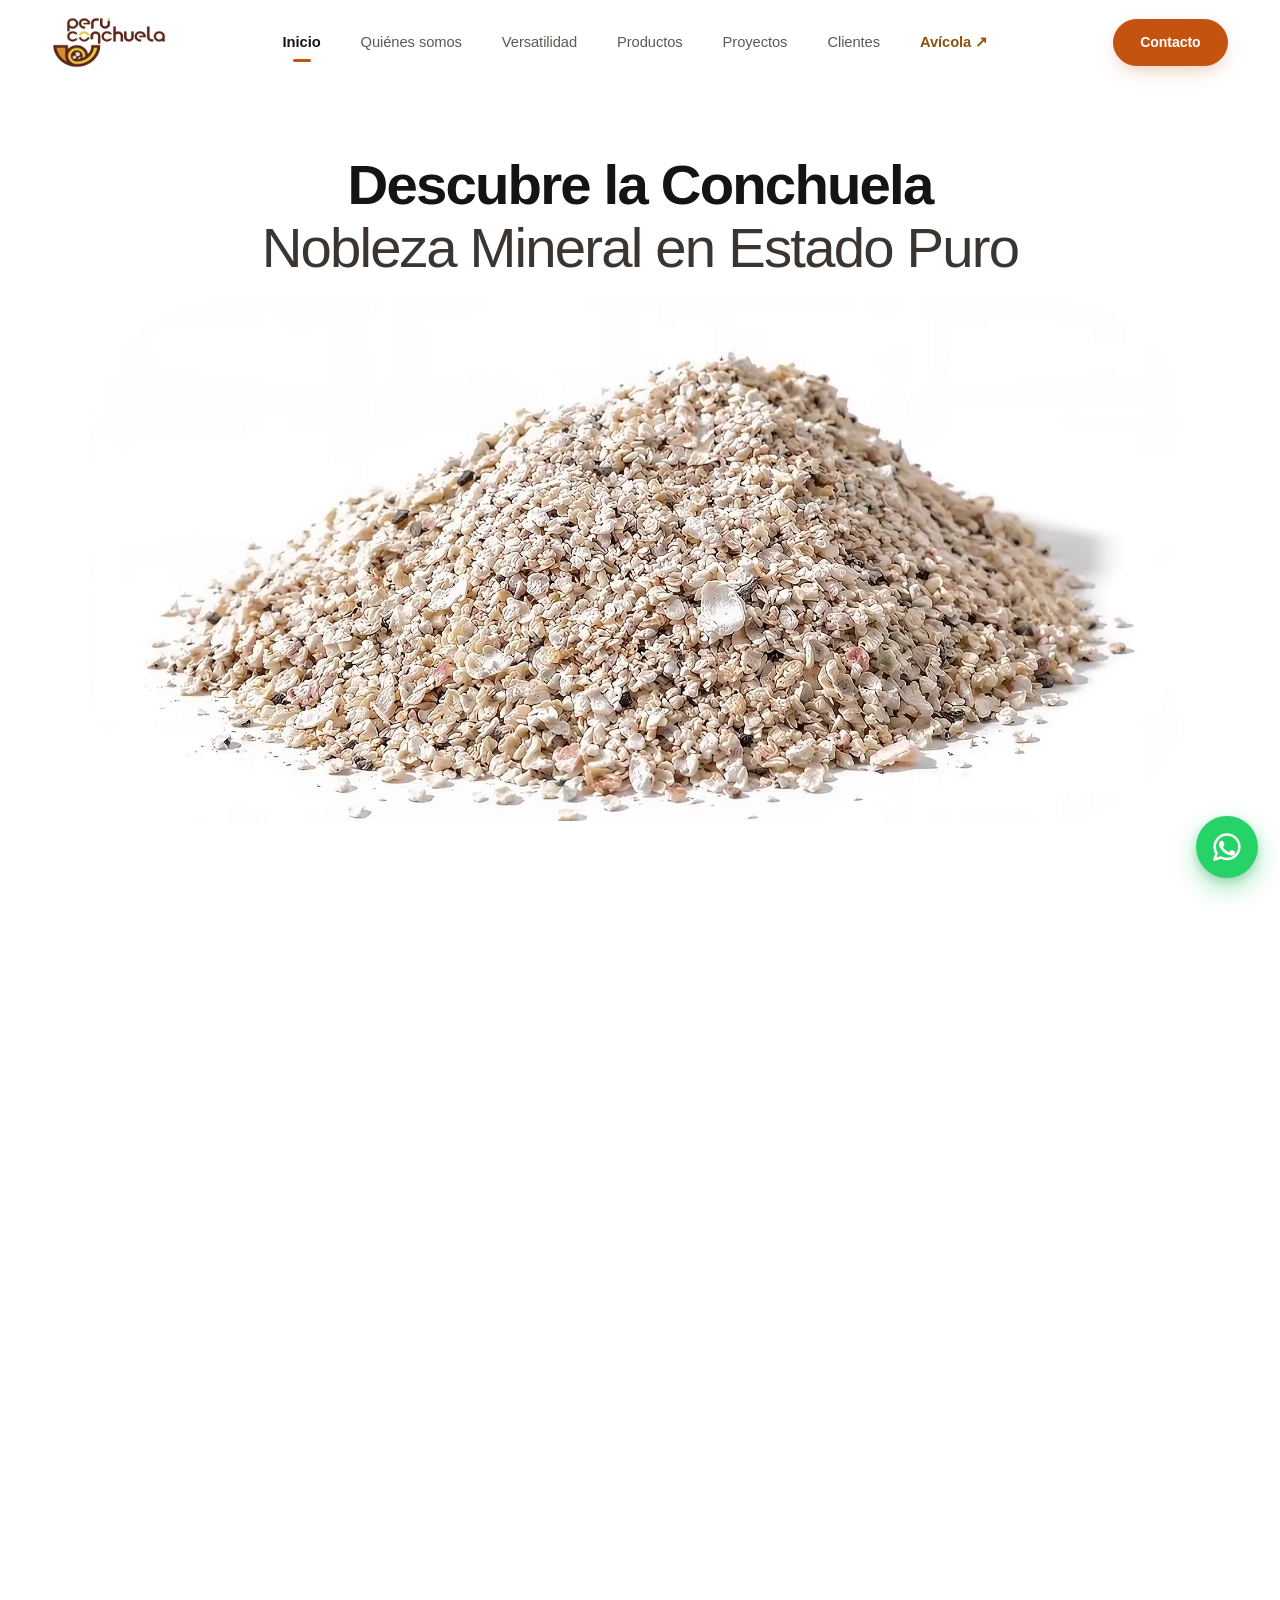
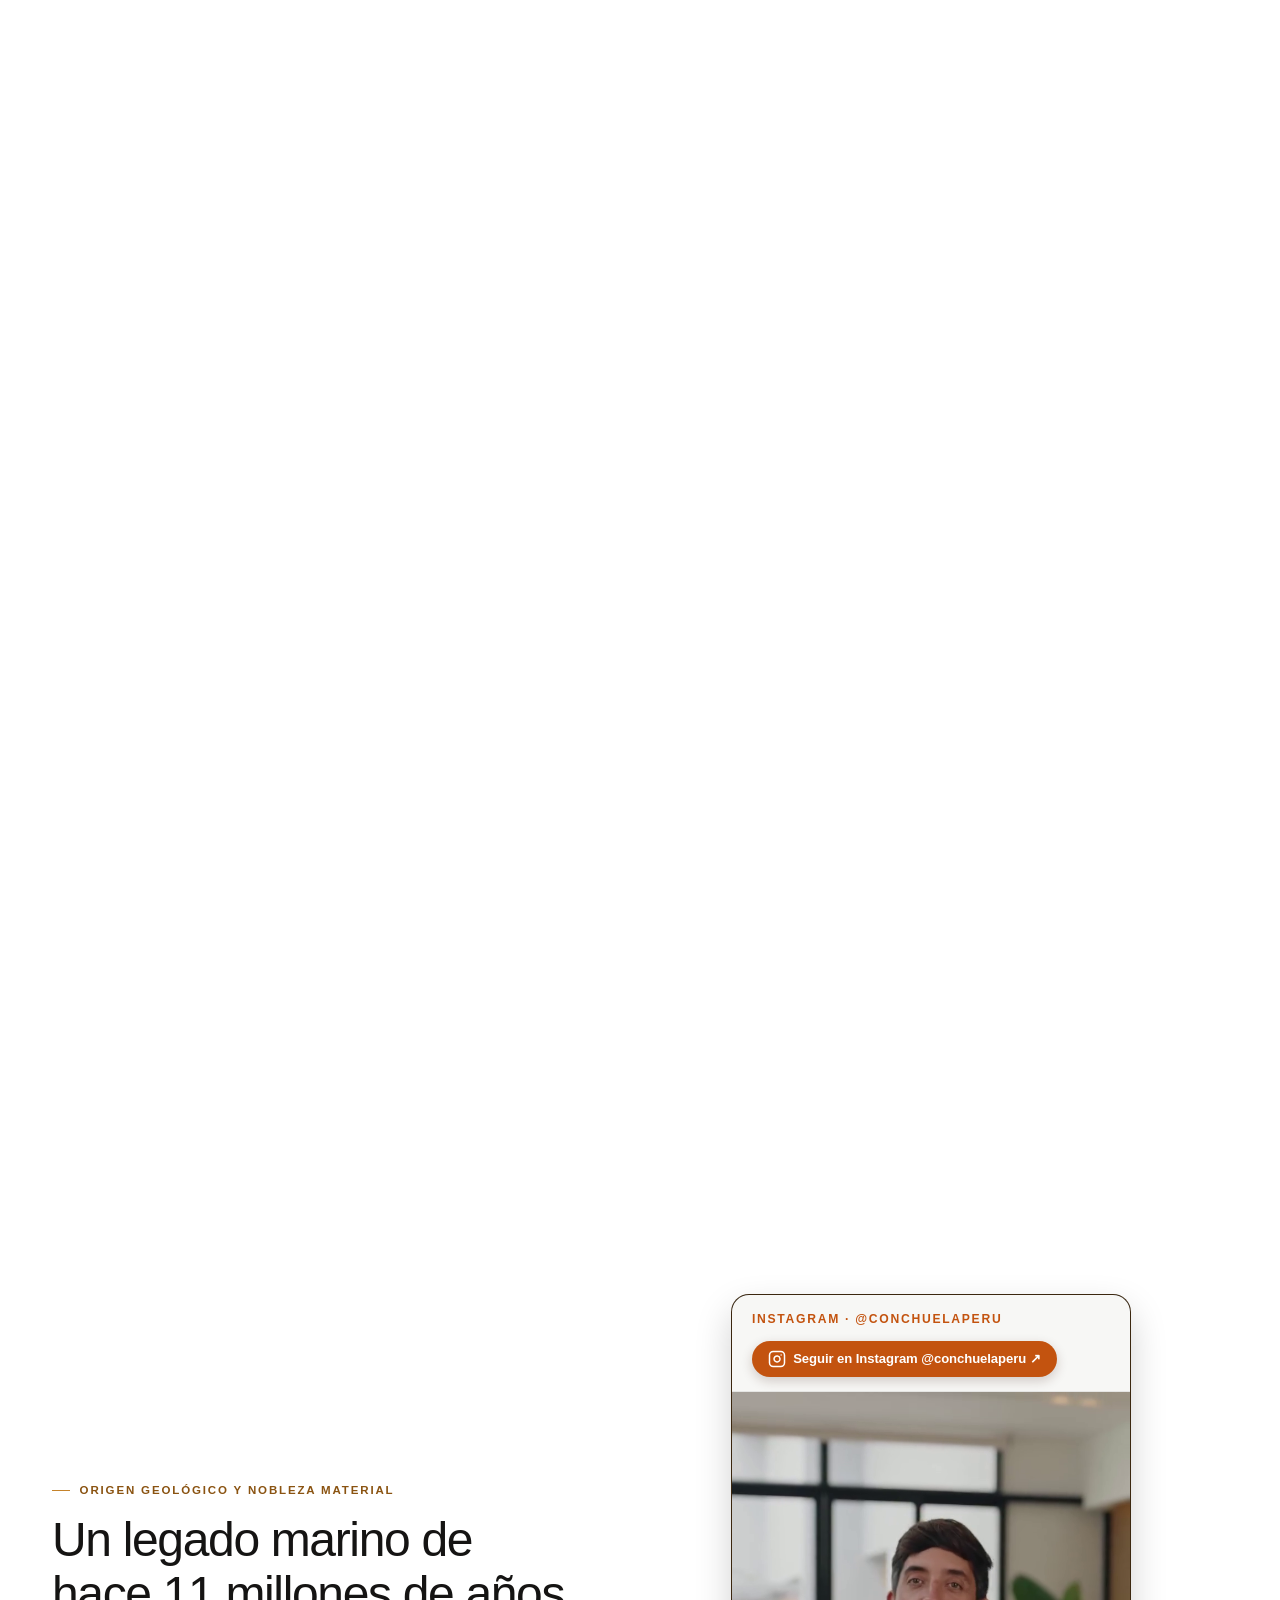
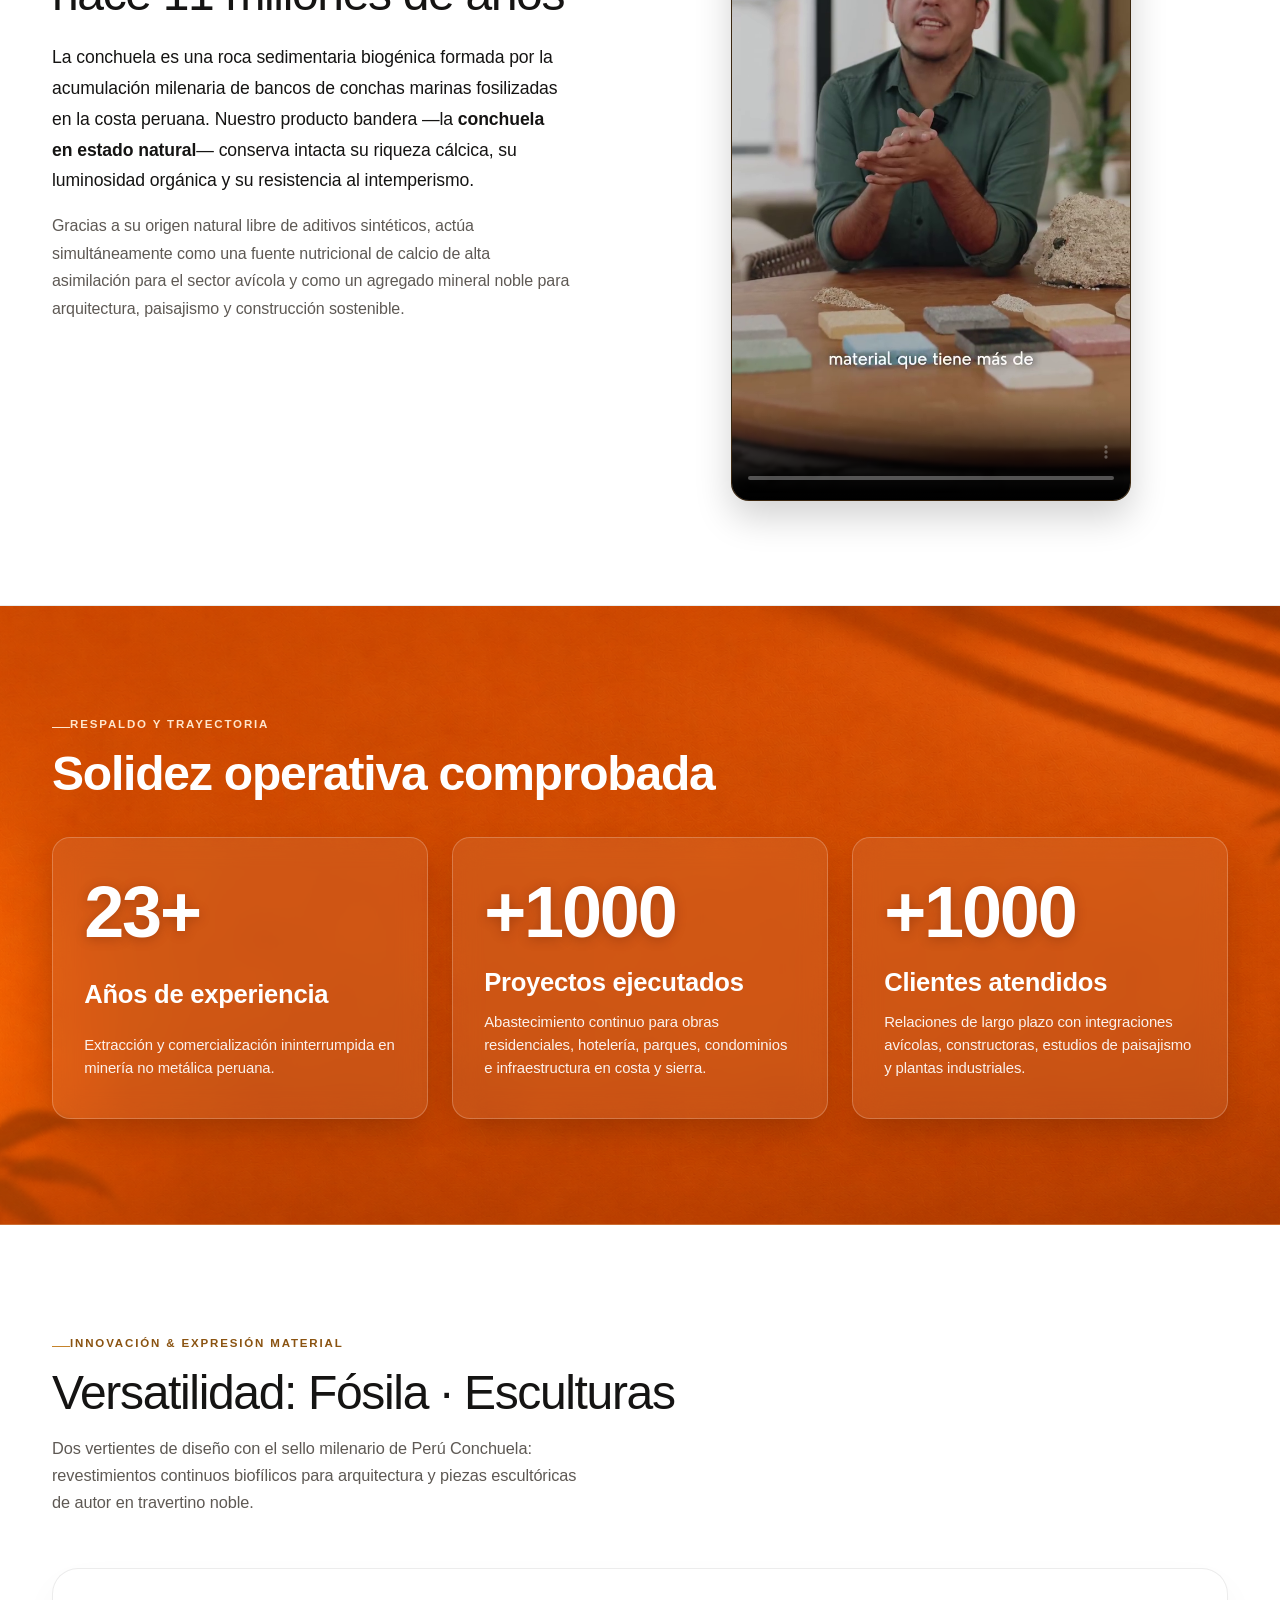
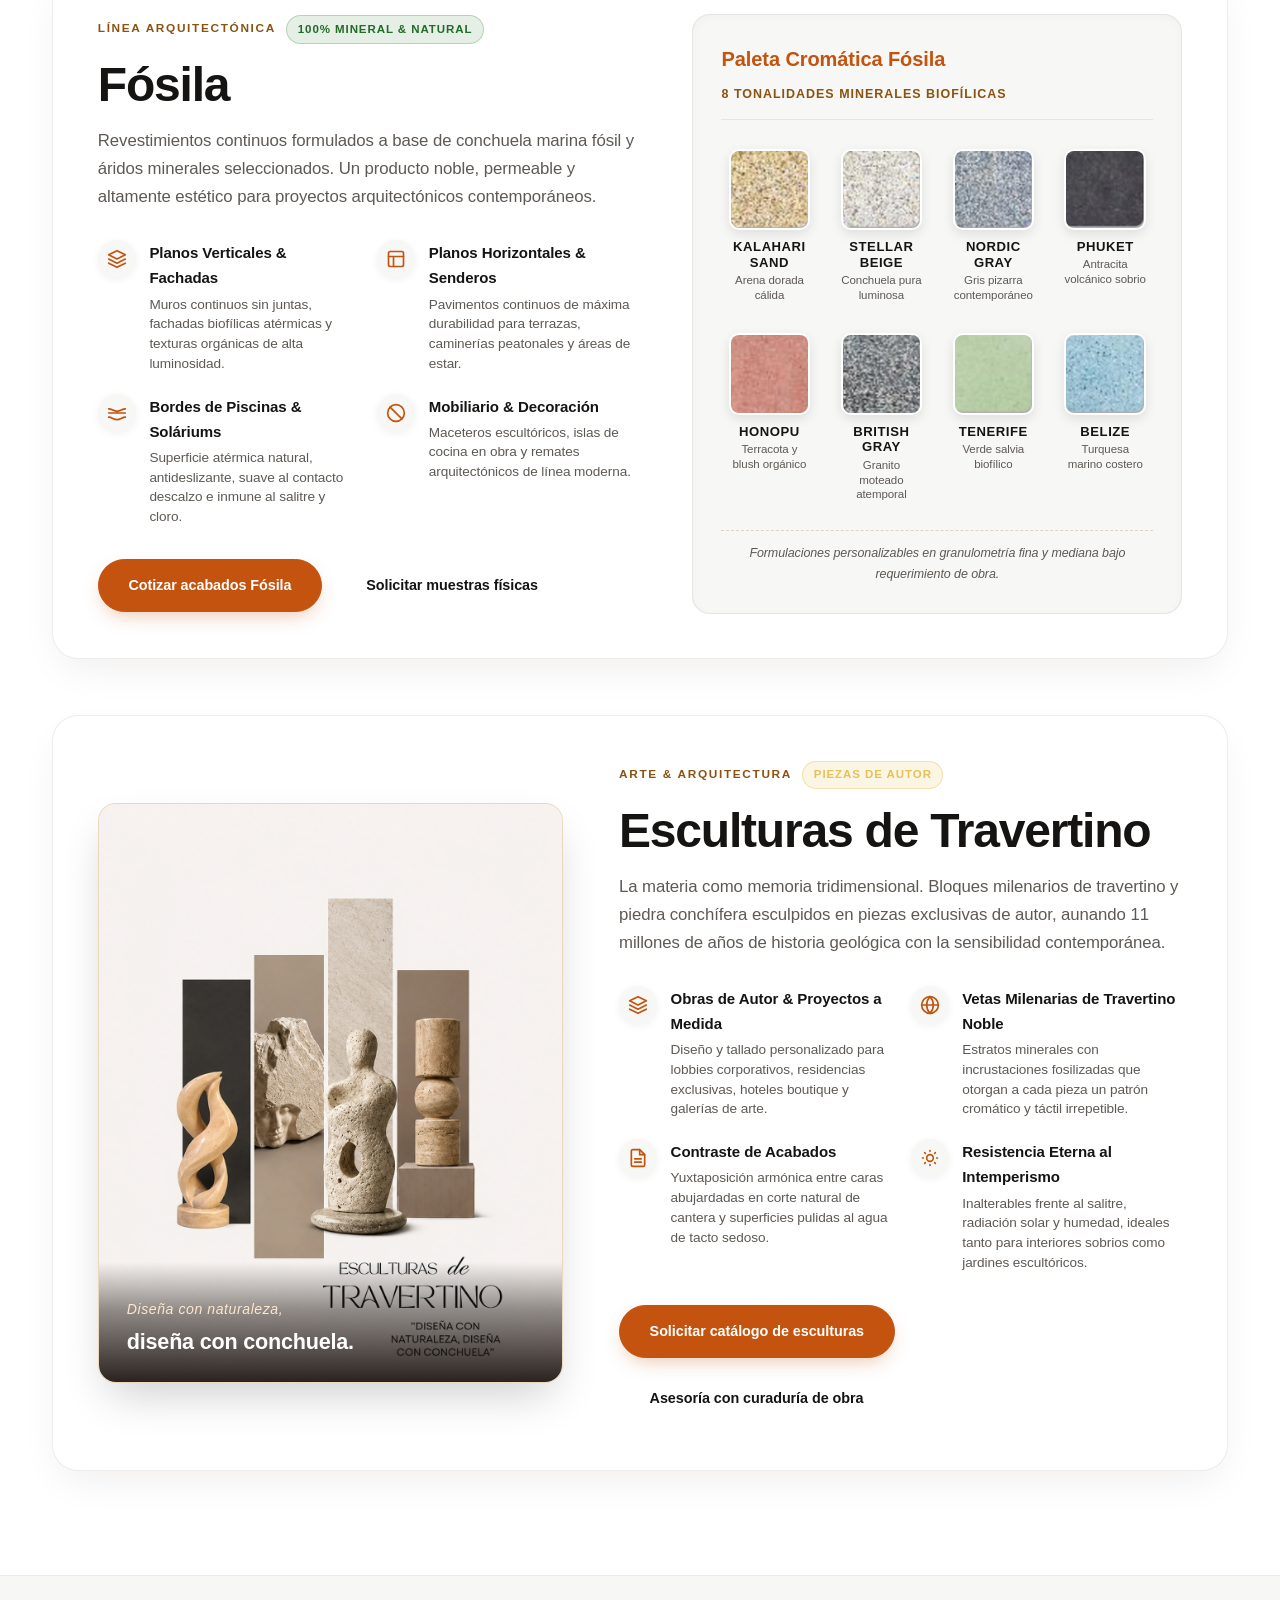
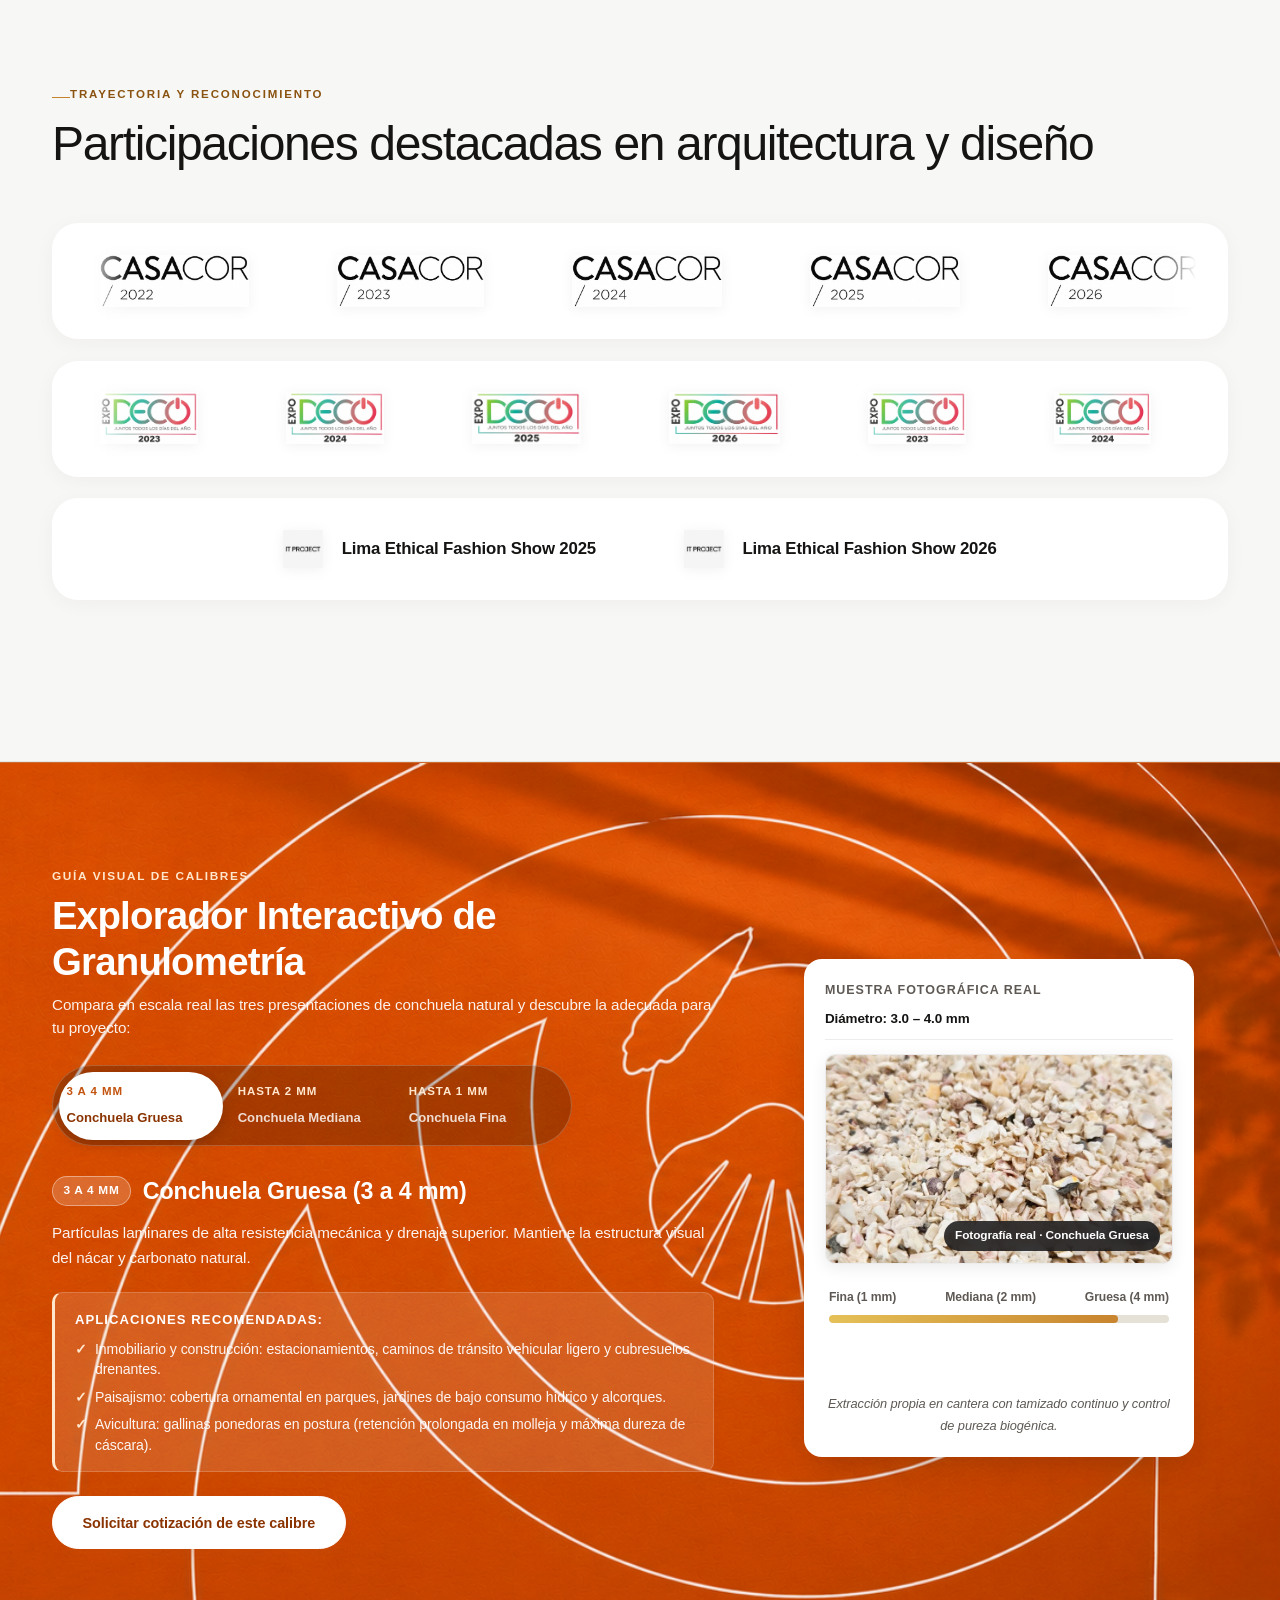
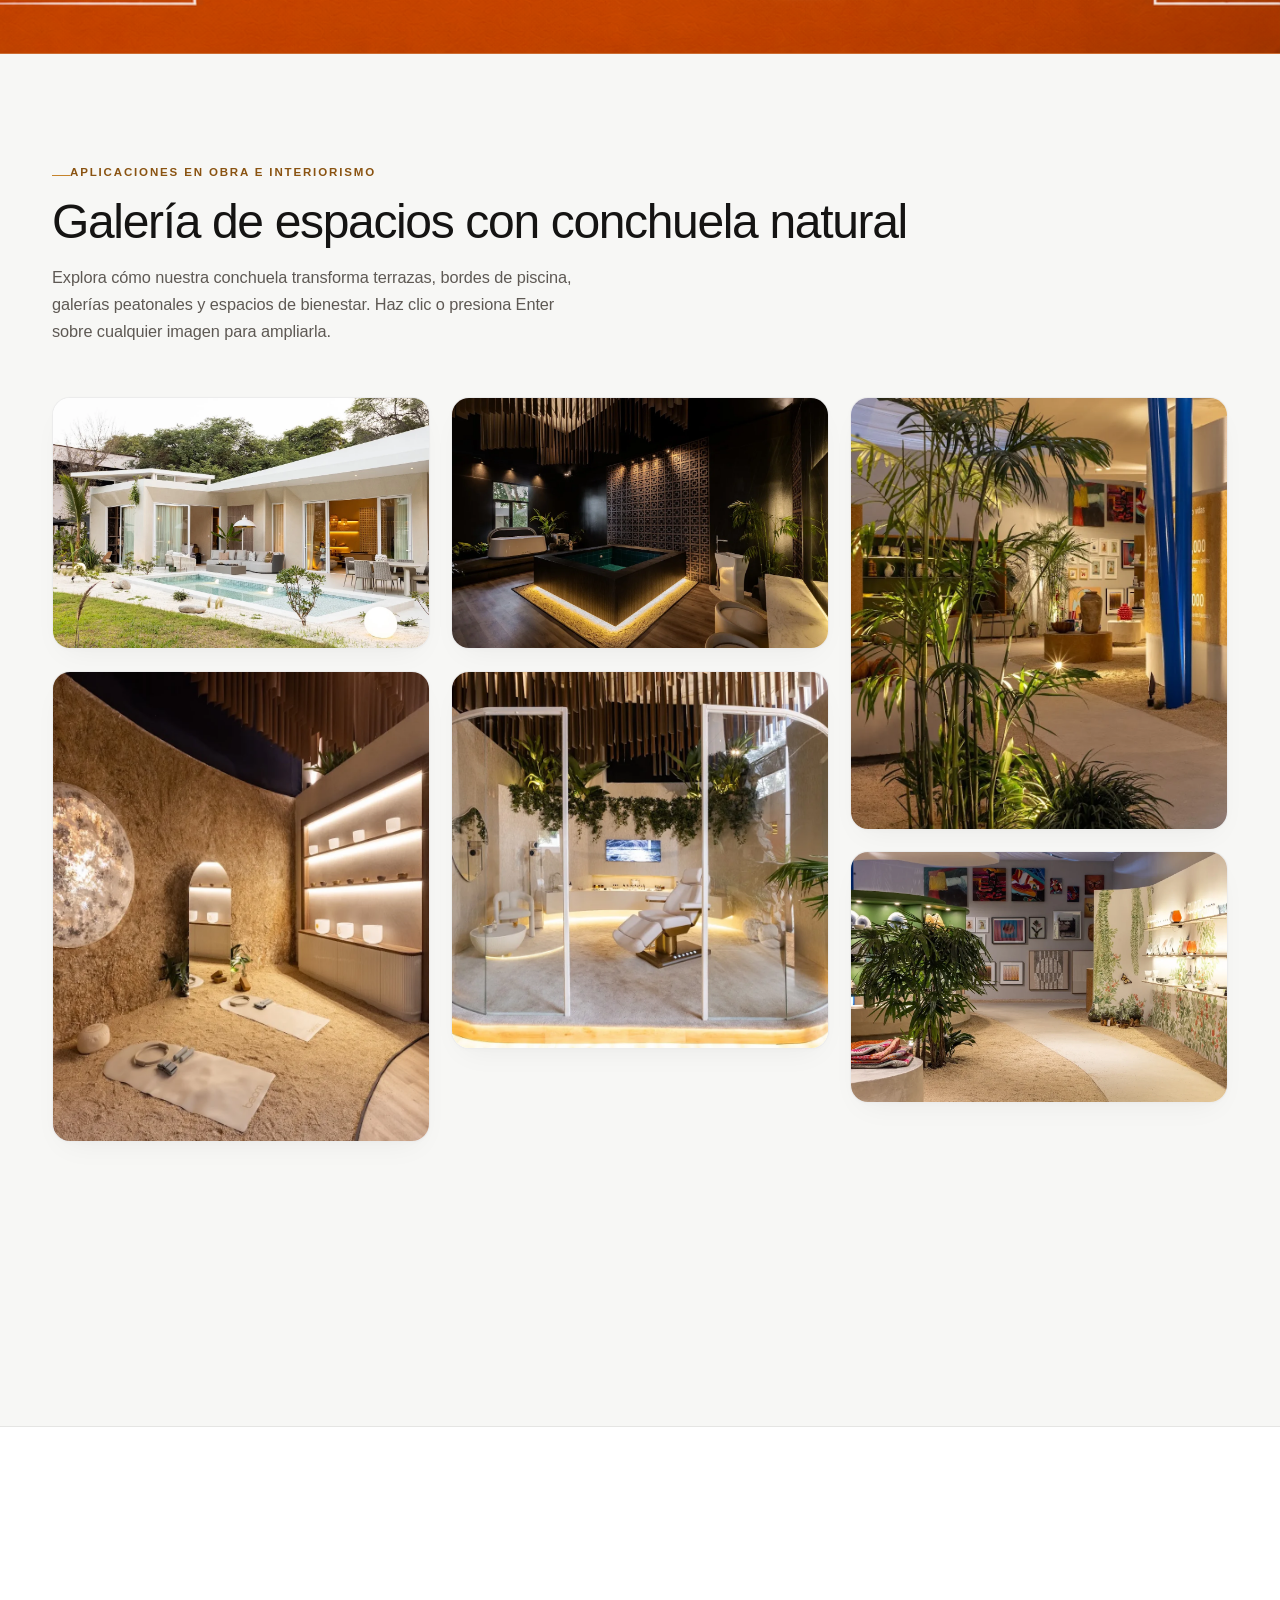
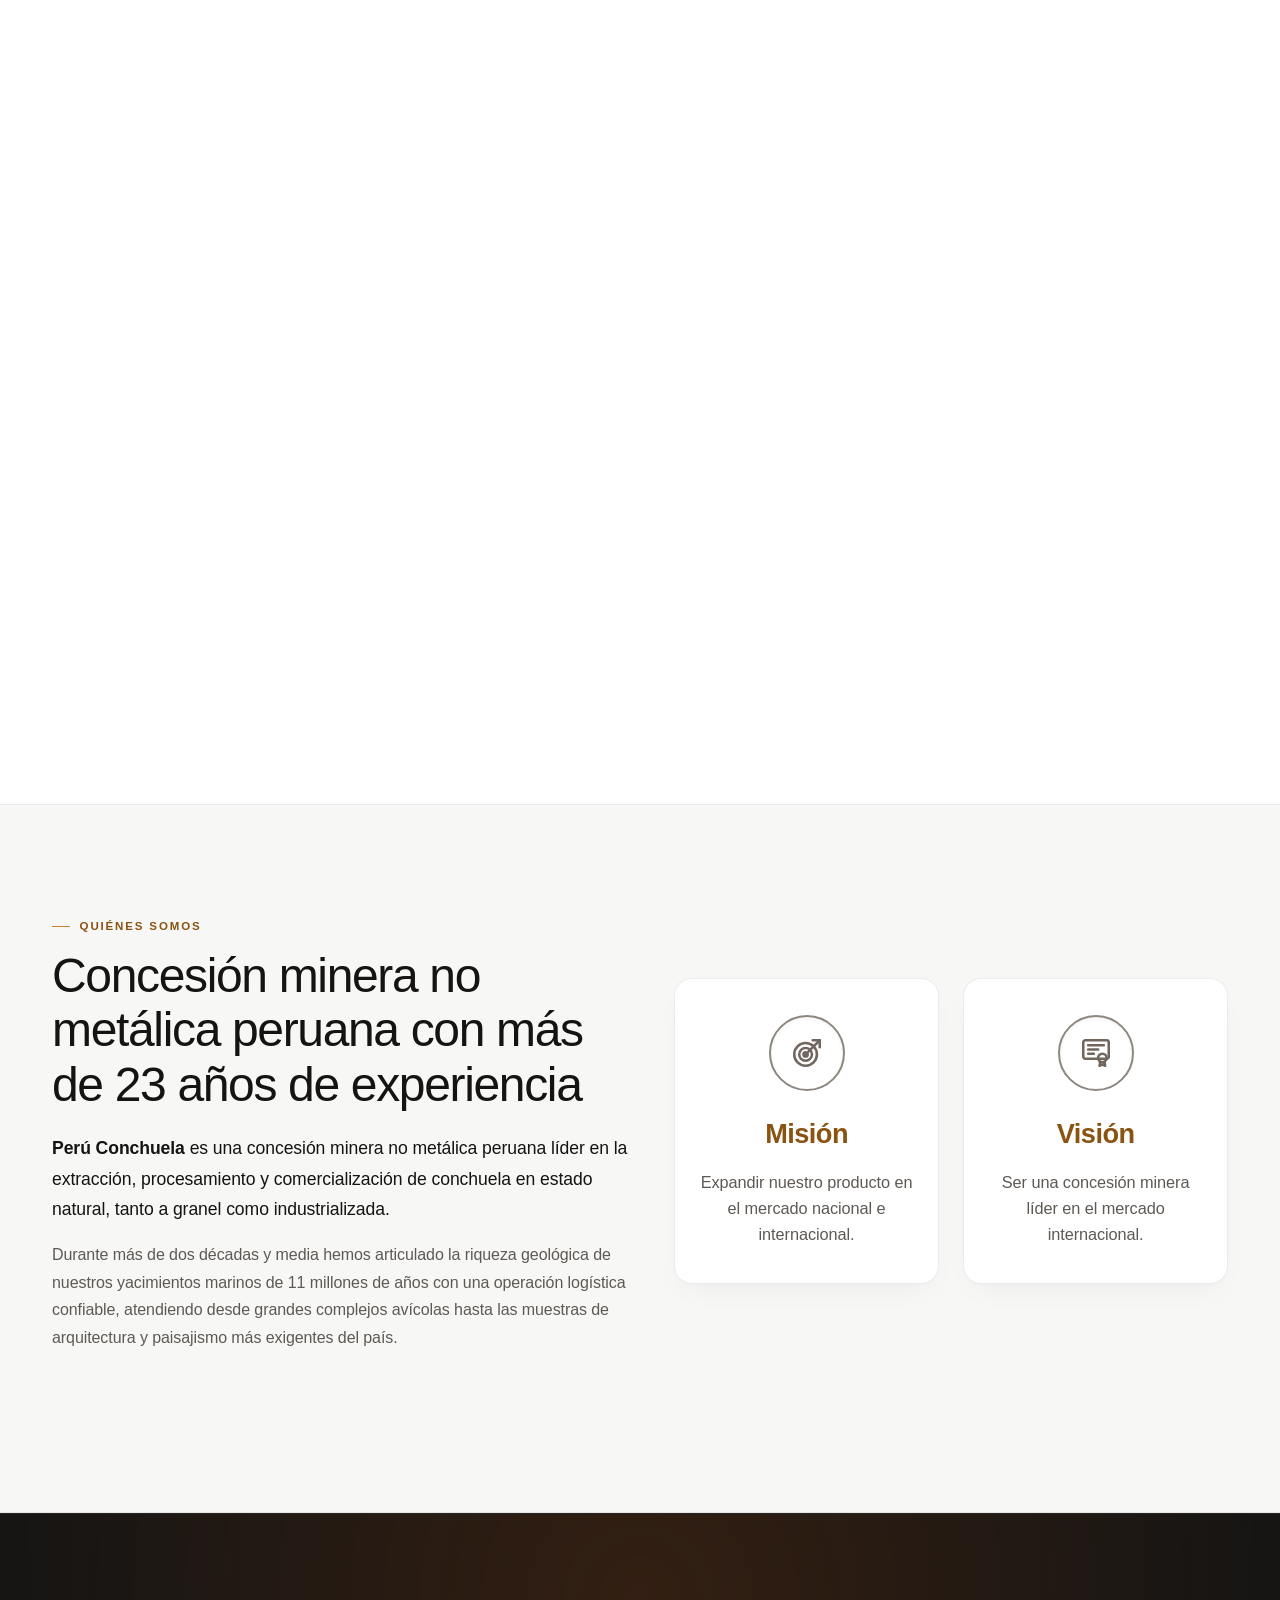
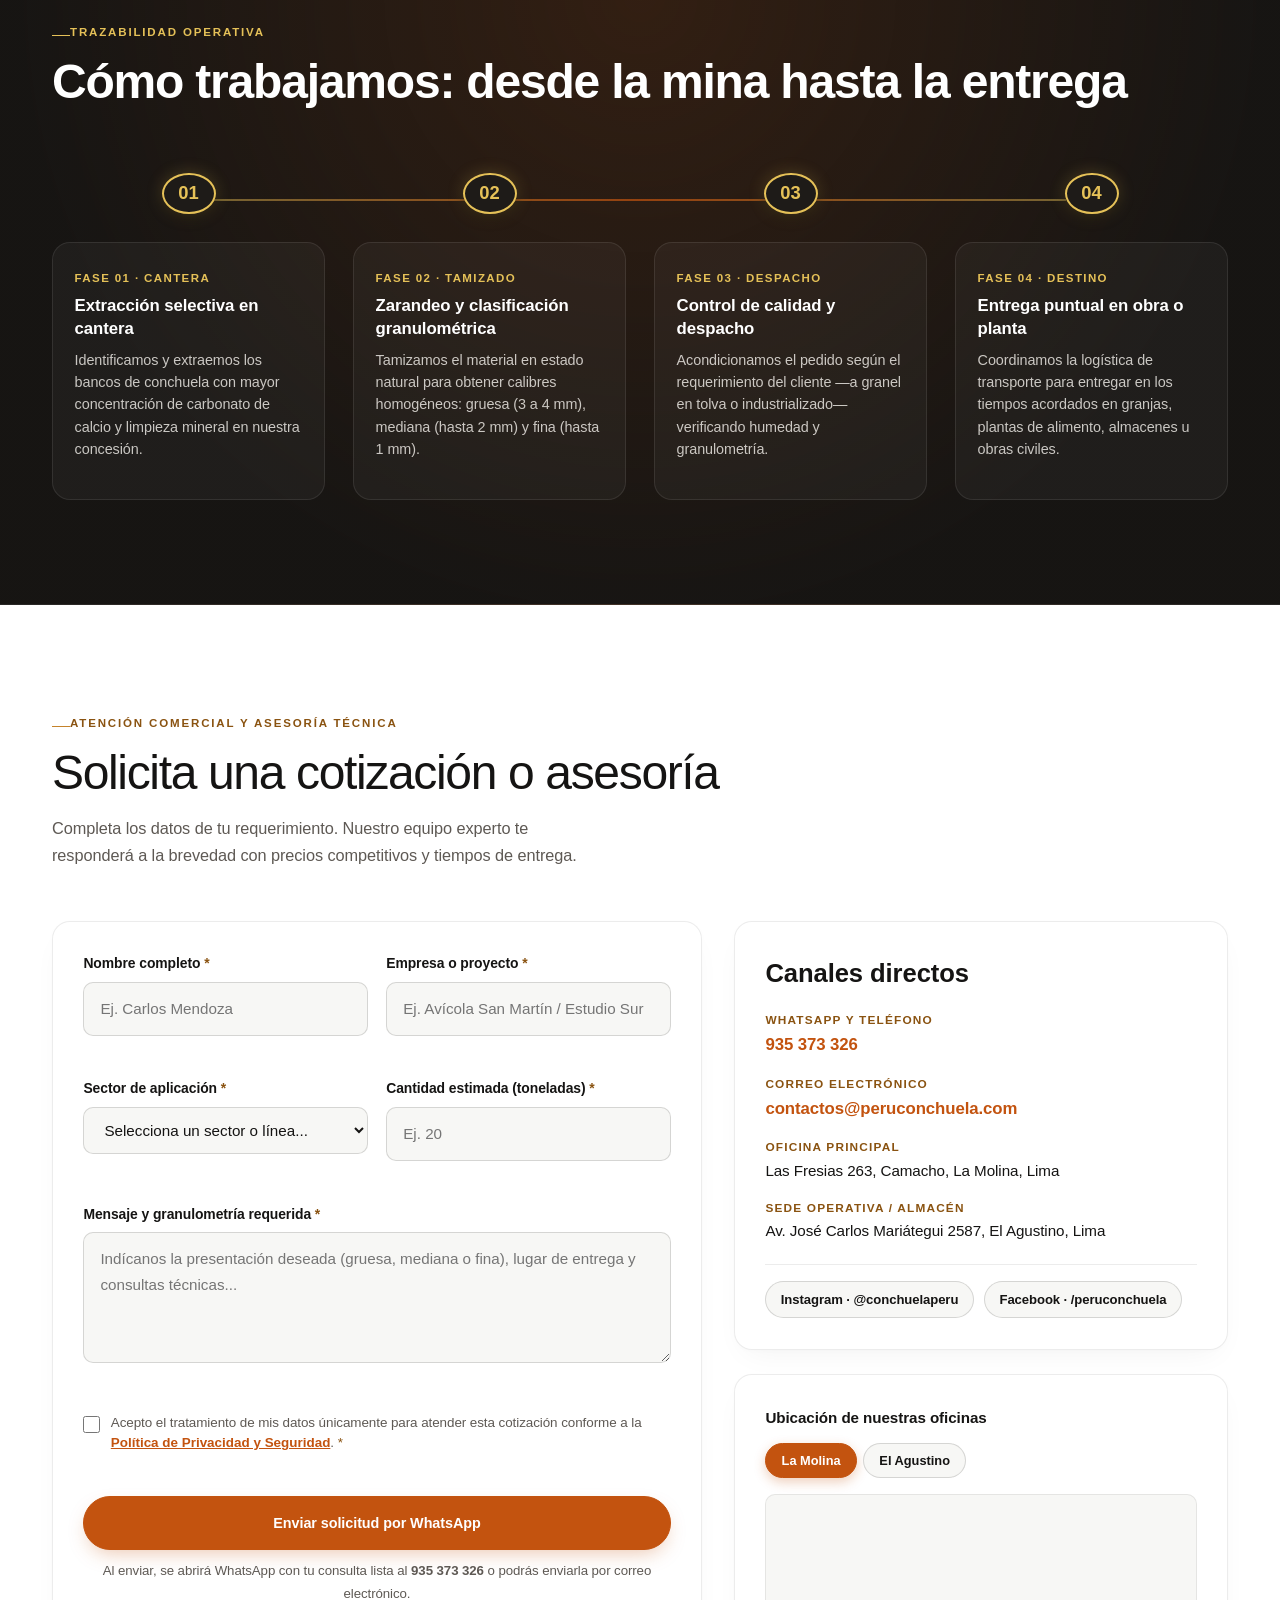
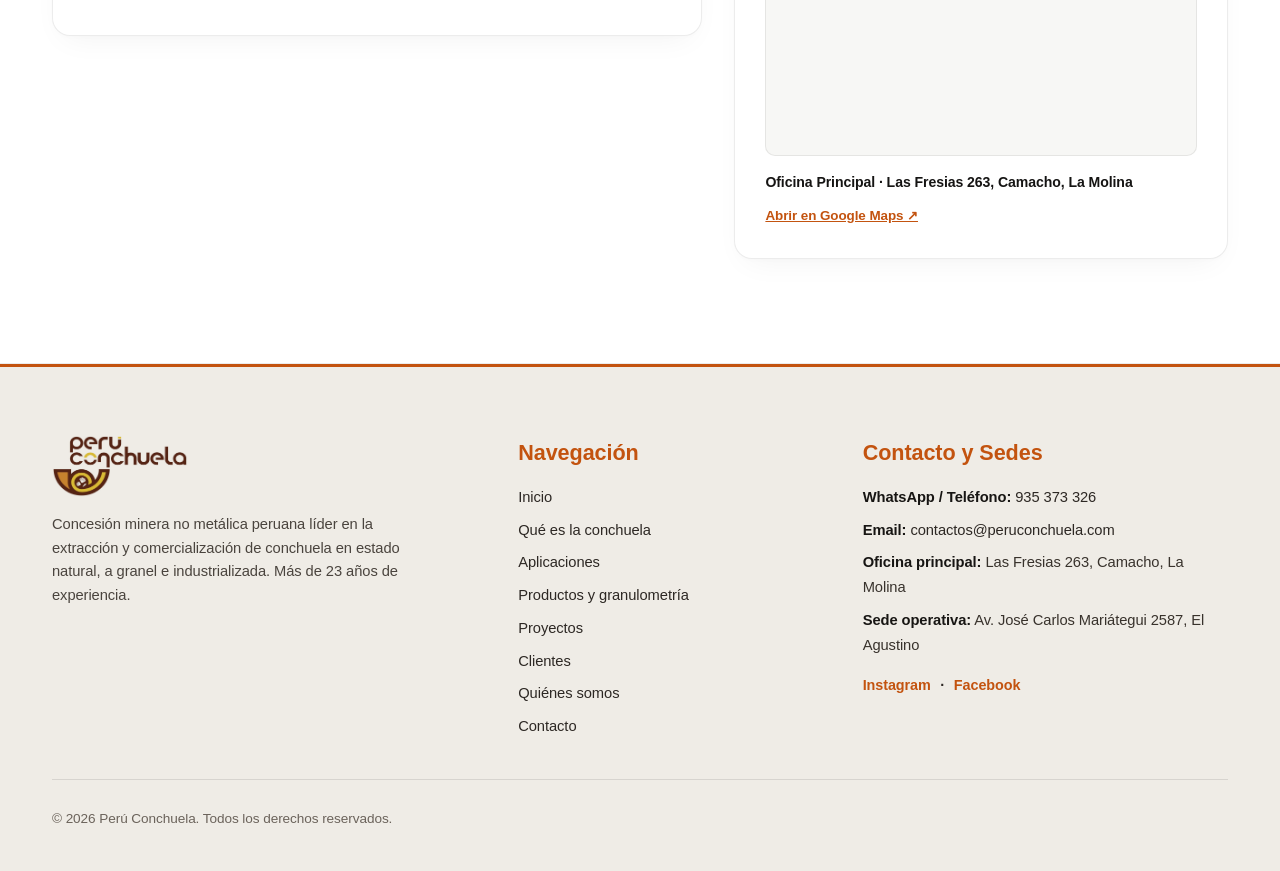
==== commit b8fdc7d0: "Establecer La Molina como sede principal en primer lugar, botones naranja sin marron, footer mineral" ====
--- a/index.html
+++ b/index.html
@@ -1107,11 +1107,11 @@
                 </li>
                 <li>
                   <span class="contact-label">Oficina principal</span>
-                  <address class="contact-address">Av. José Carlos Mariátegui 2587, El Agustino, Lima</address>
+                  <address class="contact-address">Las Fresias 263, Camacho, La Molina, Lima</address>
                 </li>
                 <li>
-                  <span class="contact-label">Oficina administrativa</span>
-                  <address class="contact-address">Las Fresias 263, Camacho, La Molina, Lima</address>
+                  <span class="contact-label">Sede operativa / Almacén</span>
+                  <address class="contact-address">Av. José Carlos Mariátegui 2587, El Agustino, Lima</address>
                 </li>
               </ul>
 
@@ -1130,8 +1130,8 @@
               <div class="map-card-header">
                 <span class="map-card-title">Ubicación de nuestras oficinas</span>
                 <div class="map-office-tabs" role="group" aria-label="Seleccionar sede en el mapa">
-                  <button type="button" class="map-tab is-active" data-office-id="el-agustino">El Agustino</button>
-                  <button type="button" class="map-tab" data-office-id="la-molina">La Molina</button>
+                  <button type="button" class="map-tab is-active" data-office-id="la-molina">La Molina</button>
+                  <button type="button" class="map-tab" data-office-id="el-agustino">El Agustino</button>
                 </div>
               </div>
 
@@ -1140,7 +1140,7 @@
                   id="office-map-iframe"
                   class="map-iframe"
                   title="Mapa de ubicación de oficinas de Perú Conchuela"
-                  src="https://www.google.com/maps?q=Av.+Jose+Carlos+Mariategui+2587+El+Agustino+Lima+Peru&output=embed"
+                  src="https://www.google.com/maps?q=Las+Fresias+263+Camacho+La+Molina+Lima+Peru&output=embed"
                   sandbox="allow-scripts allow-same-origin allow-popups allow-popups-to-escape-sandbox"
                   referrerpolicy="strict-origin-when-cross-origin"
                   loading="lazy"
@@ -1148,8 +1148,8 @@
                 </iframe>
               </div>
               <div class="map-card-footer">
-                <p class="map-placeholder-address" id="map-active-label">Oficina Principal · Av. José Carlos Mariátegui 2587, El Agustino</p>
-                <a href="https://www.google.com/maps/search/?api=1&query=Av.+Jose+Carlos+Mariategui+2587+El+Agustino+Lima+Peru" target="_blank" rel="noopener noreferrer" class="map-external-link" id="map-external-link">Abrir en Google Maps ↗</a>
+                <p class="map-placeholder-address" id="map-active-label">Oficina Principal · Las Fresias 263, Camacho, La Molina</p>
+                <a href="https://www.google.com/maps/search/?api=1&query=Las+Fresias+263+Camacho+La+Molina+Lima+Peru" target="_blank" rel="noopener noreferrer" class="map-external-link" id="map-external-link">Abrir en Google Maps ↗</a>
               </div>
             </div>
           </div>
@@ -1164,7 +1164,7 @@
       <div class="footer-grid">
         <div class="footer-brand-col">
           <a href="#inicio" class="footer-logo-link" aria-label="Perú Conchuela - Volver al inicio">
-            <img src="assets/img/logo-footer.webp" alt="Logotipo de Perú Conchuela" width="220" height="102" loading="lazy">
+            <img src="logo JPG.jpeg" alt="Logotipo oficial de Perú Conchuela" width="220" height="101" loading="lazy">
           </a>
           <p class="footer-description">Concesión minera no metálica peruana líder en la extracción y comercialización de conchuela en estado natural, a granel e industrializada. Más de 23 años de experiencia.</p>
         </div>
@@ -1188,8 +1188,8 @@
           <ul class="footer-contact-list">
             <li><strong>WhatsApp / Teléfono:</strong> <a href="https://wa.me/51935373326" target="_blank" rel="noopener noreferrer">935 373 326</a></li>
             <li><strong>Email:</strong> <a href="mailto:contactos@peruconchuela.com">contactos@peruconchuela.com</a></li>
-            <li><strong>Oficina principal:</strong> Av. José Carlos Mariátegui 2587, El Agustino</li>
-            <li><strong>Oficina administrativa:</strong> Las Fresias 263, Camacho, La Molina</li>
+            <li><strong>Oficina principal:</strong> Las Fresias 263, Camacho, La Molina</li>
+            <li><strong>Sede operativa:</strong> Av. José Carlos Mariátegui 2587, El Agustino</li>
           </ul>
           <div class="footer-socials">
             <a href="https://instagram.com/conchuelaperu" target="_blank" rel="noopener noreferrer" aria-label="Visitar Instagram de Perú Conchuela">Instagram</a>
--- a/css/styles.css
+++ b/css/styles.css
@@ -10,11 +10,11 @@
   --color-arena: #F7F7F5;            /* Gris piedra galería ultra sutil (Secciones alternas ordenadas) */
   --color-hueso: #FFFFFF;            /* Blanco puro (Tarjetas y superficies elevadas) */
   --color-carbon: #151413;           /* Carbón arquitectónico (Texto principal nítido) */
-  --color-mar: #3D190E;              /* Espresso profundo del logo (Acento principal y CTA) */
+  --color-mar: #C3530F;              /* Naranja terracota cálido de marca (Acento principal y botones CTA) */
   --color-terracota: #C5832B;        /* Bronce mineral del logo (Acento secundario) */
 
   /* Variantes de soporte */
-  --color-mar-hover: #260E07;
+  --color-mar-hover: #A74208;
   --color-oro-mineral: #E5C158;
   --color-terracota-text: #8A5311;
   --color-texto-secundario: #5E5954;
@@ -22,7 +22,7 @@
   --color-borde-fuerte: rgba(21, 20, 19, 0.15);
   --color-borde-oro: rgba(197, 131, 43, 0.26);
   --color-error: #9E2A2B;
-  --color-exito: #3D190E;
+  --color-exito: #166534;
 
   /* Tipografía Minimalista Elegante */
   --font-display: 'Outfit', -apple-system, BlinkMacSystemFont, 'Segoe UI', sans-serif;
@@ -316,14 +316,14 @@
   background-color: var(--color-mar);
   color: #FFFFFF;
   border-color: var(--color-mar);
-  box-shadow: 0 8px 20px -6px rgba(61, 25, 14, 0.28);
+  box-shadow: 0 8px 20px -6px rgba(195, 83, 15, 0.35);
 }
 
 .btn-primary:hover {
   background-color: var(--color-mar-hover);
   border-color: var(--color-mar-hover);
   color: #FFFFFF;
-  box-shadow: 0 12px 26px -6px rgba(61, 25, 14, 0.38);
+  box-shadow: 0 12px 26px -6px rgba(195, 83, 15, 0.45);
 }
 
 .btn-secondary {
@@ -2871,8 +2871,9 @@
 
 .map-tab.is-active {
   background-color: var(--color-mar);
-  color: var(--color-crema);
+  color: #FFFFFF;
   border-color: var(--color-mar);
+  box-shadow: 0 4px 12px rgba(195, 83, 15, 0.28);
 }
 
 .map-embed-stage {
@@ -2917,18 +2918,18 @@
    12. FOOTER Y 13. BOTÓN FLOTANTE WHATSAPP
    ========================================================================== */
 .site-footer {
-  background-color: var(--color-carbon);
-  color: var(--color-crema);
+  background-color: #EFECE6;
+  color: #2D2824;
   padding-top: 4.25rem;
   padding-bottom: 2.5rem;
-  border-top: 2px solid var(--color-terracota);
+  border-top: 3px solid var(--color-mar);
 }
 
 .footer-grid {
   display: grid;
   gap: 2.5rem;
   padding-bottom: 2.5rem;
-  border-bottom: 1px solid rgba(250, 247, 242, 0.12);
+  border-bottom: 1px solid rgba(0, 0, 0, 0.1);
 }
 
 .footer-logo-link img {
@@ -2936,19 +2937,22 @@
   width: auto;
   object-fit: contain;
   margin-bottom: 1rem;
+  mix-blend-mode: multiply;
 }
 
 .footer-description {
   font-size: 0.92rem;
-  color: rgba(250, 247, 242, 0.78);
+  color: #4A443E;
   max-width: 44ch;
+  line-height: 1.6;
 }
 
 .footer-heading {
   font-family: var(--font-display);
-  font-size: 1.4rem;
-  color: var(--color-oro-mineral);
+  font-size: 1.35rem;
+  color: var(--color-mar);
   margin-bottom: 0.85rem;
+  font-weight: 700;
 }
 
 .footer-links,
@@ -2956,13 +2960,23 @@
   display: grid;
   gap: 0.5rem;
   font-size: 0.92rem;
-  color: rgba(250, 247, 242, 0.84);
+  color: #38322C;
+}
+
+.footer-links a,
+.footer-contact-list a {
+  color: #2D2824;
+  transition: color 0.2s ease;
 }
 
 .footer-links a:hover,
 .footer-contact-list a:hover,
 .footer-socials a:hover {
-  color: var(--color-oro-mineral);
+  color: var(--color-mar);
+}
+
+.footer-contact-list strong {
+  color: #171513;
 }
 
 .footer-socials {
@@ -2973,10 +2987,14 @@
   font-size: 0.9rem;
 }
 
+.footer-socials a {
+  color: var(--color-mar);
+}
+
 .footer-bottom {
   padding-top: 1.75rem;
   font-size: 0.85rem;
-  color: rgba(250, 247, 242, 0.68);
+  color: #6B635B;
   display: flex;
   flex-wrap: wrap;
   align-items: center;
@@ -2998,7 +3016,7 @@
   padding: 0;
   font: inherit;
   font-size: 0.83rem;
-  color: rgba(250, 247, 242, 0.78);
+  color: #554D45;
   text-decoration: underline;
   text-underline-offset: 3px;
   cursor: pointer;
@@ -3007,7 +3025,7 @@
 
 .footer-legal-btn:hover,
 .footer-legal-link:hover {
-  color: var(--color-oro-mineral);
+  color: var(--color-mar);
 }
 
 /* Modal de Política de Privacidad y Seguridad de la Información */
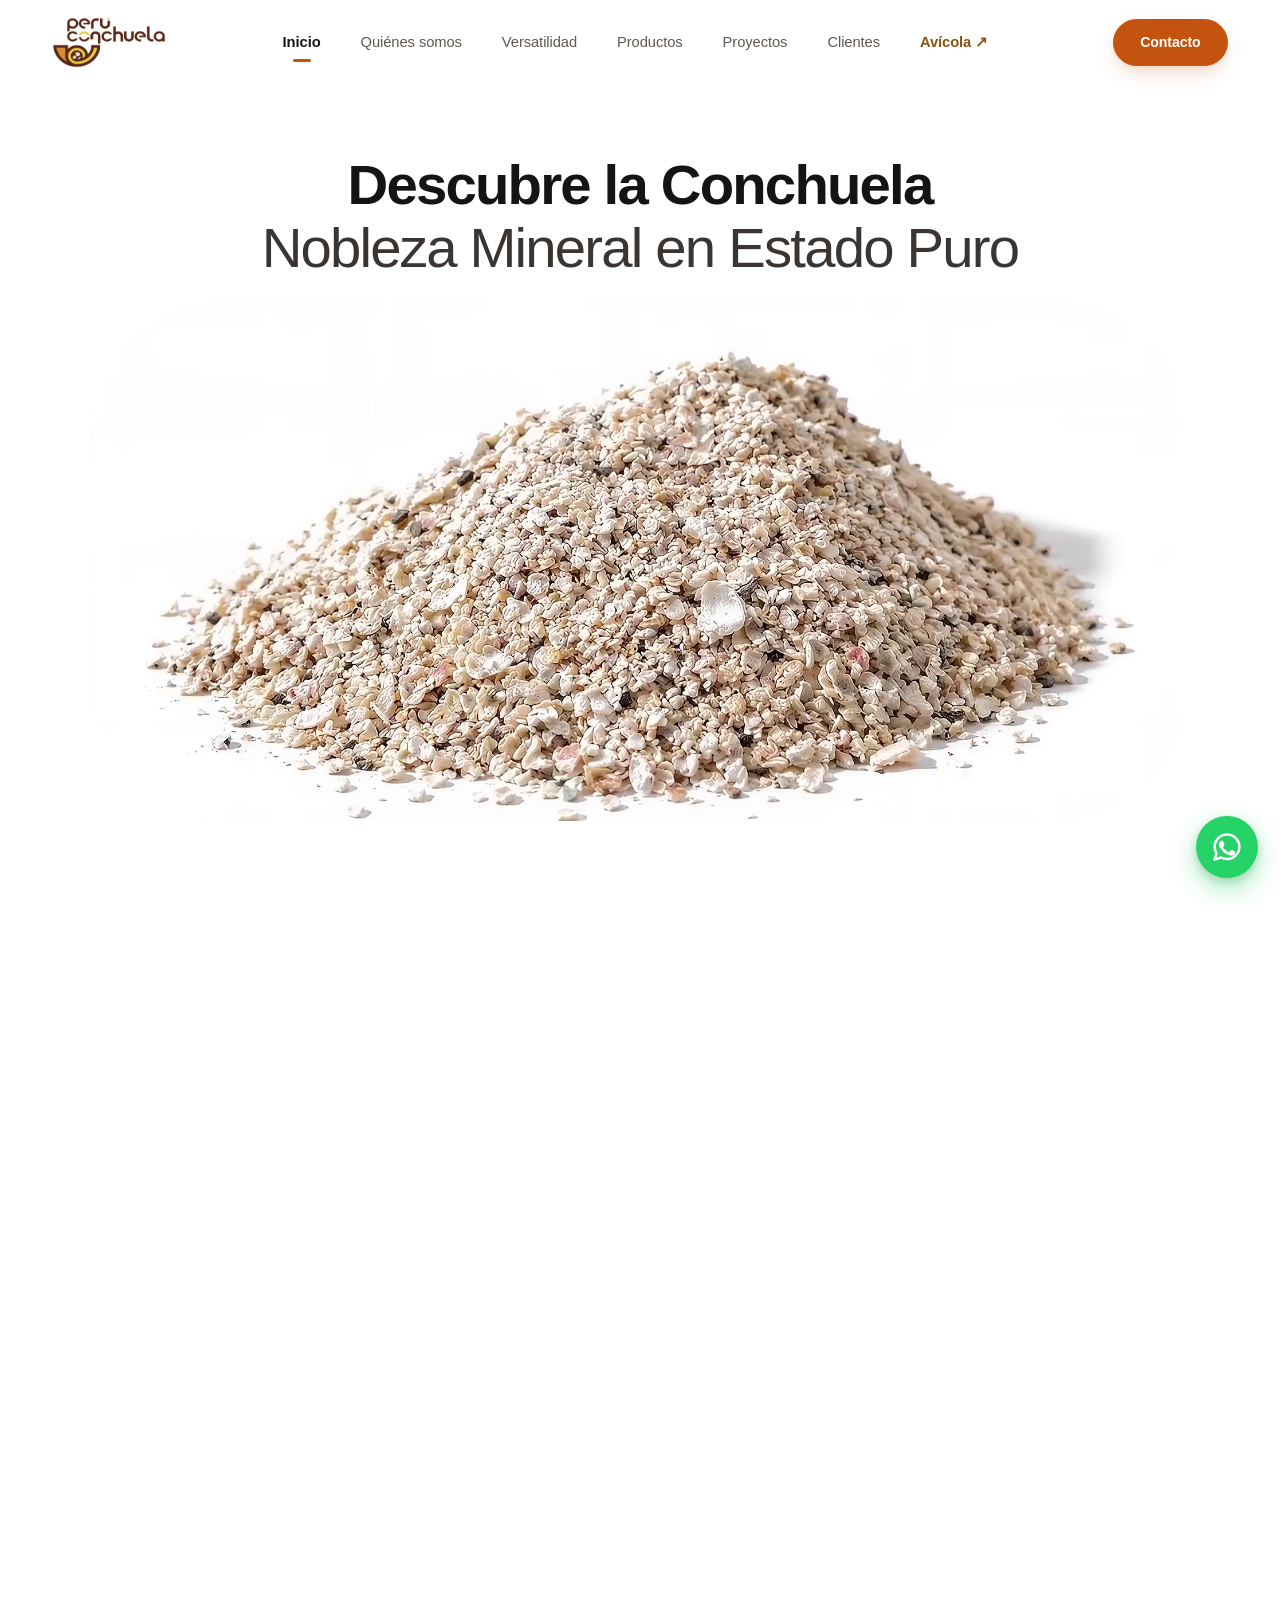
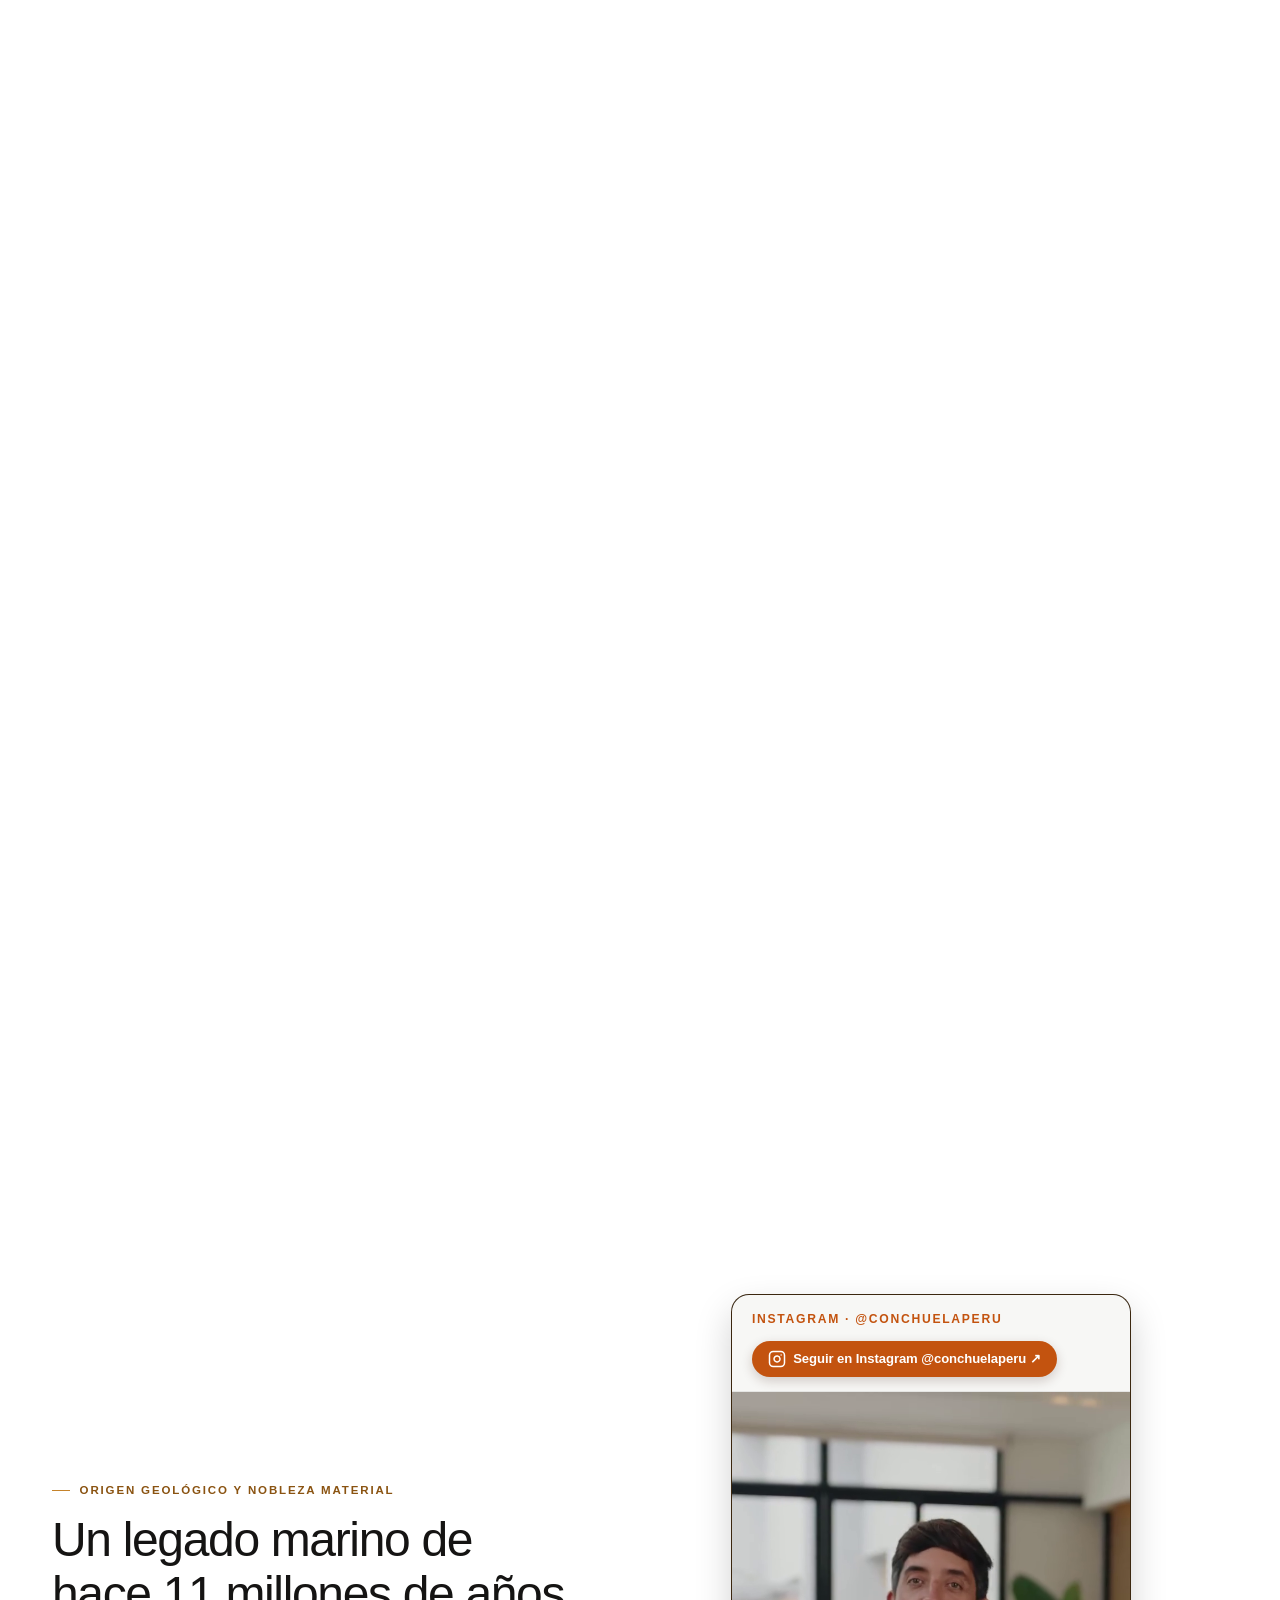
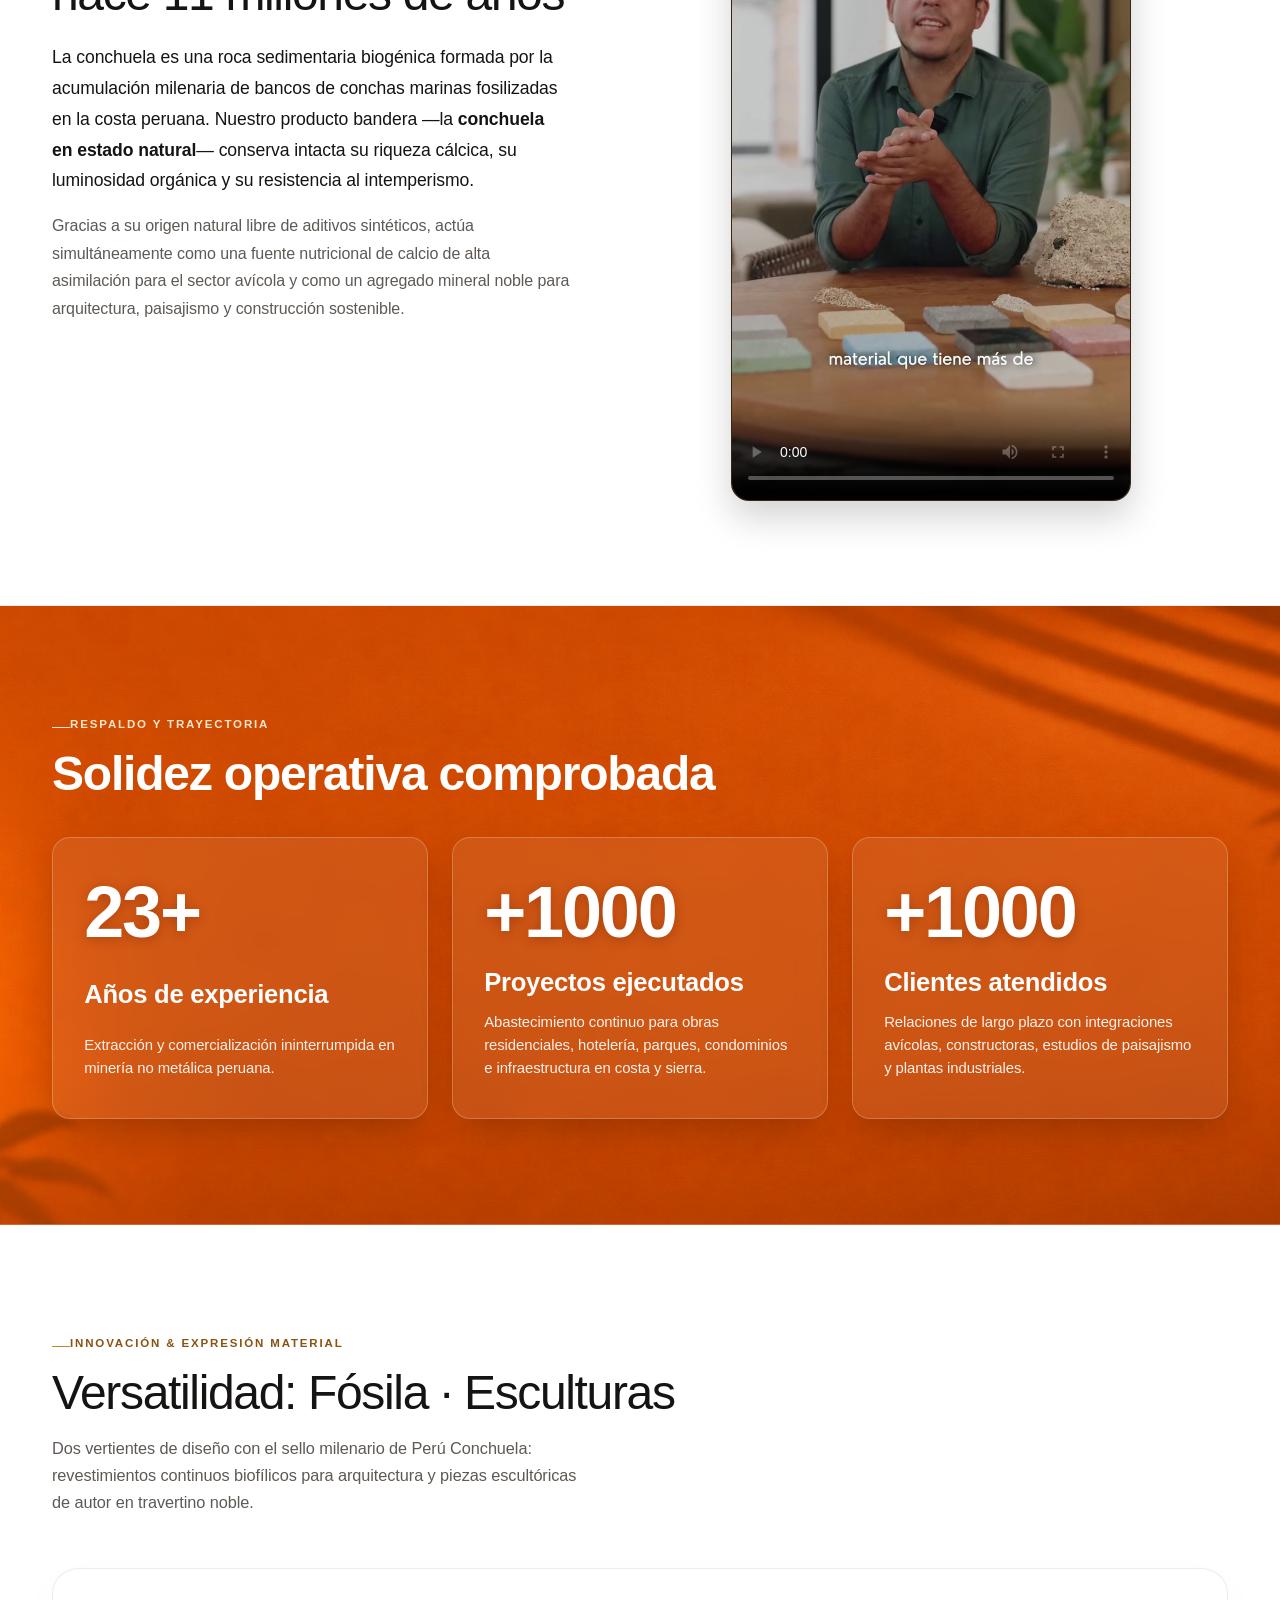
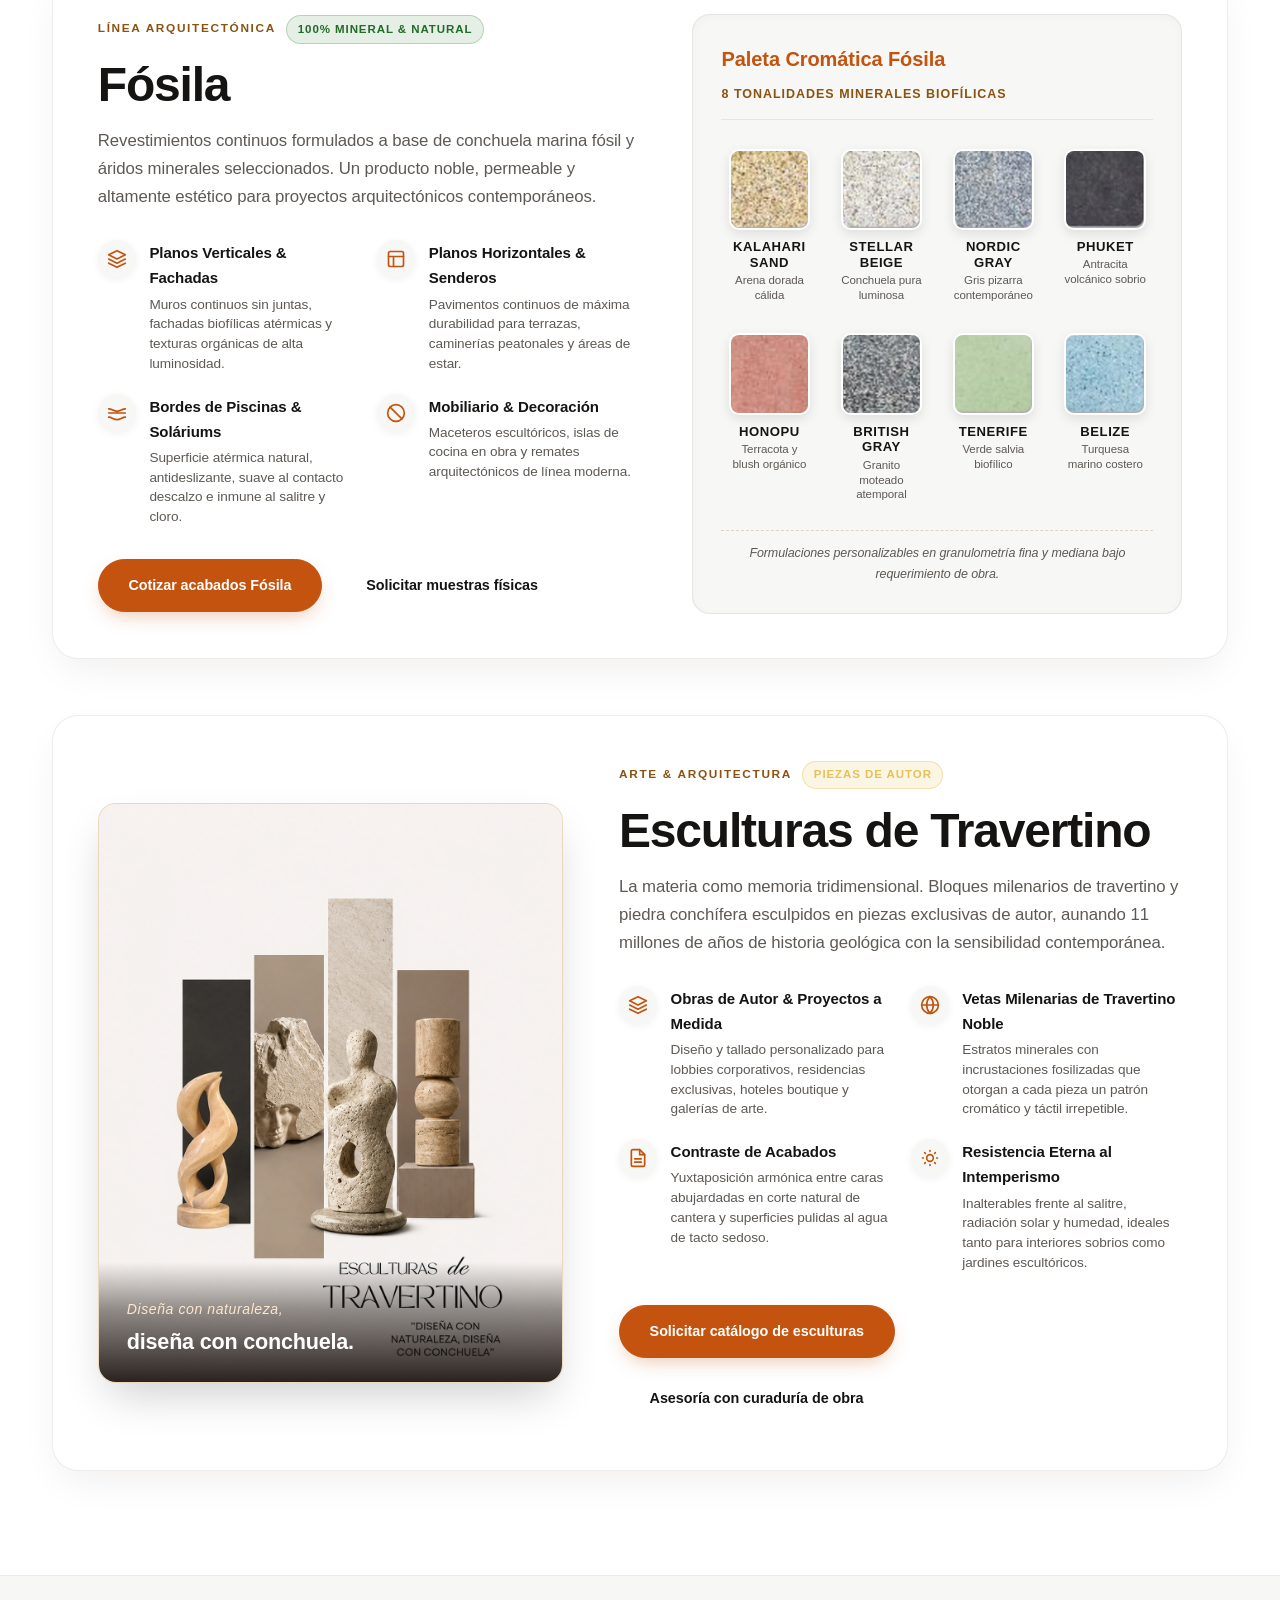
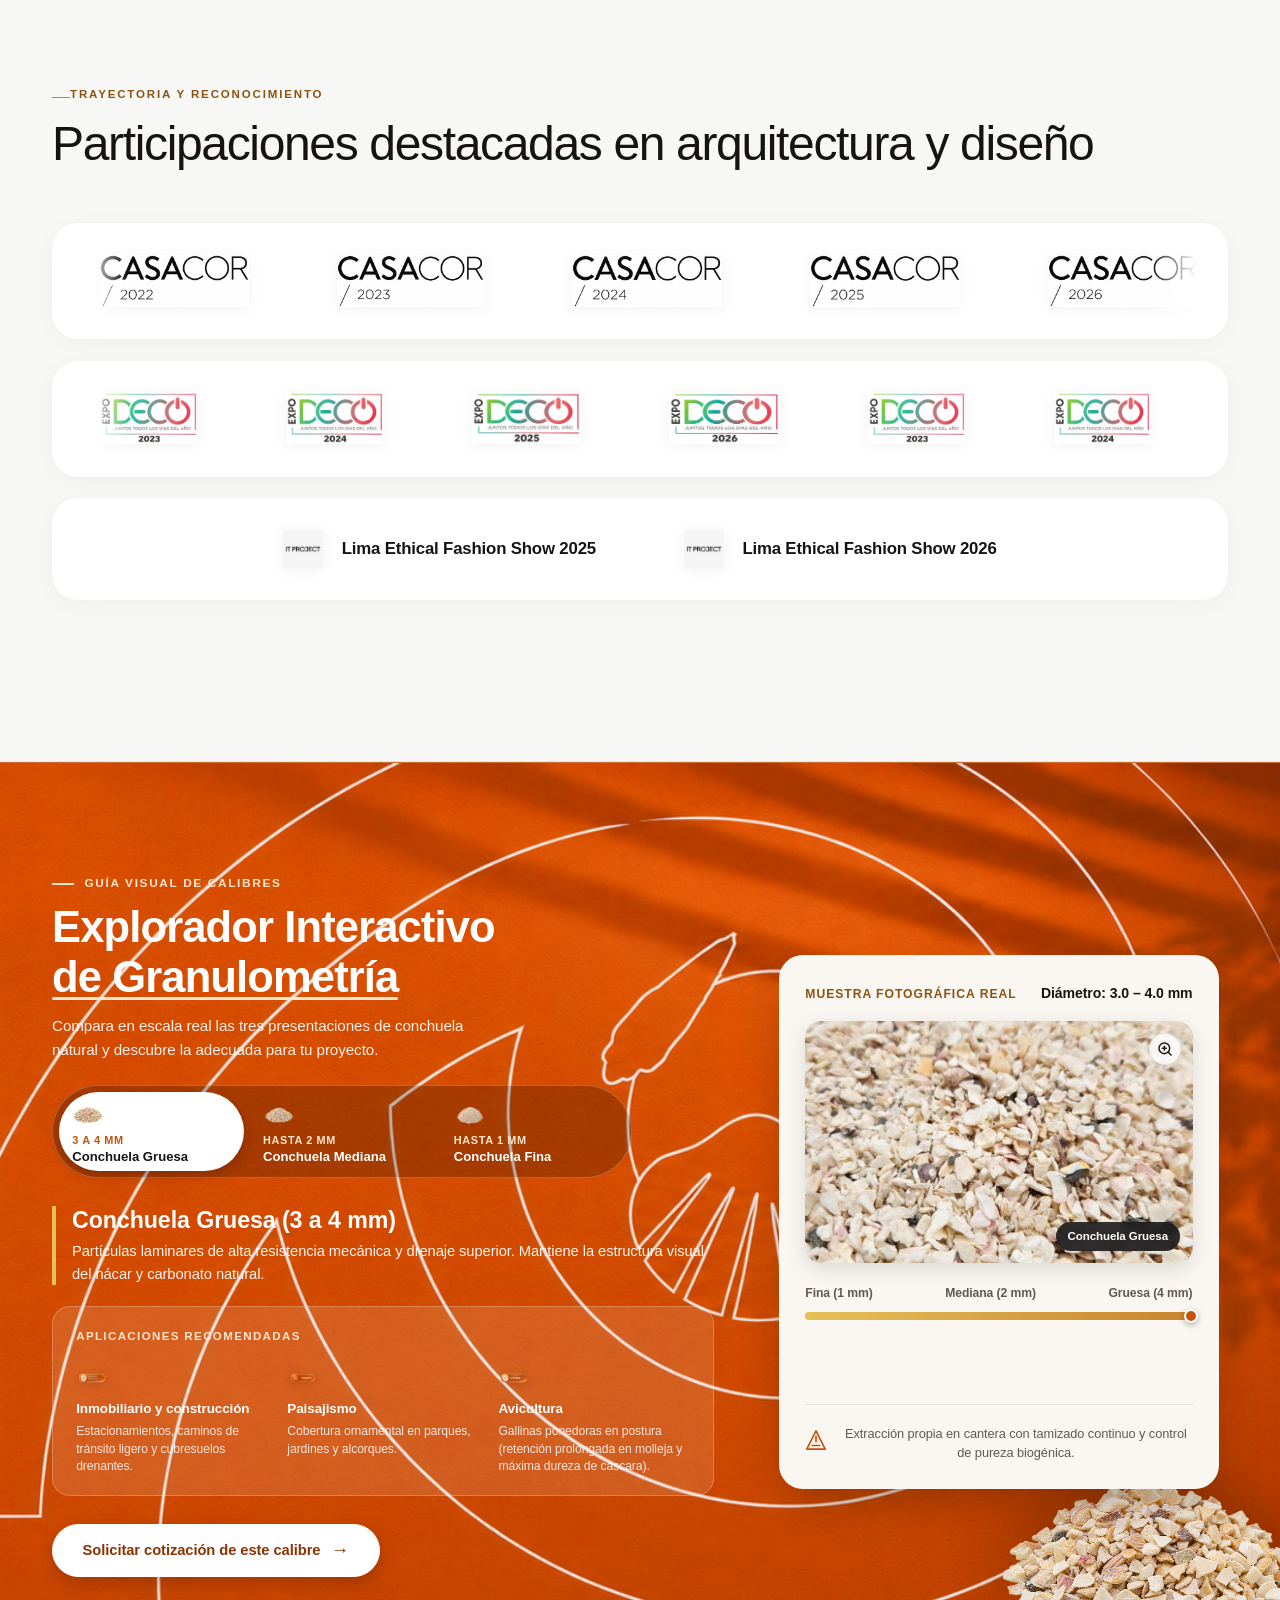
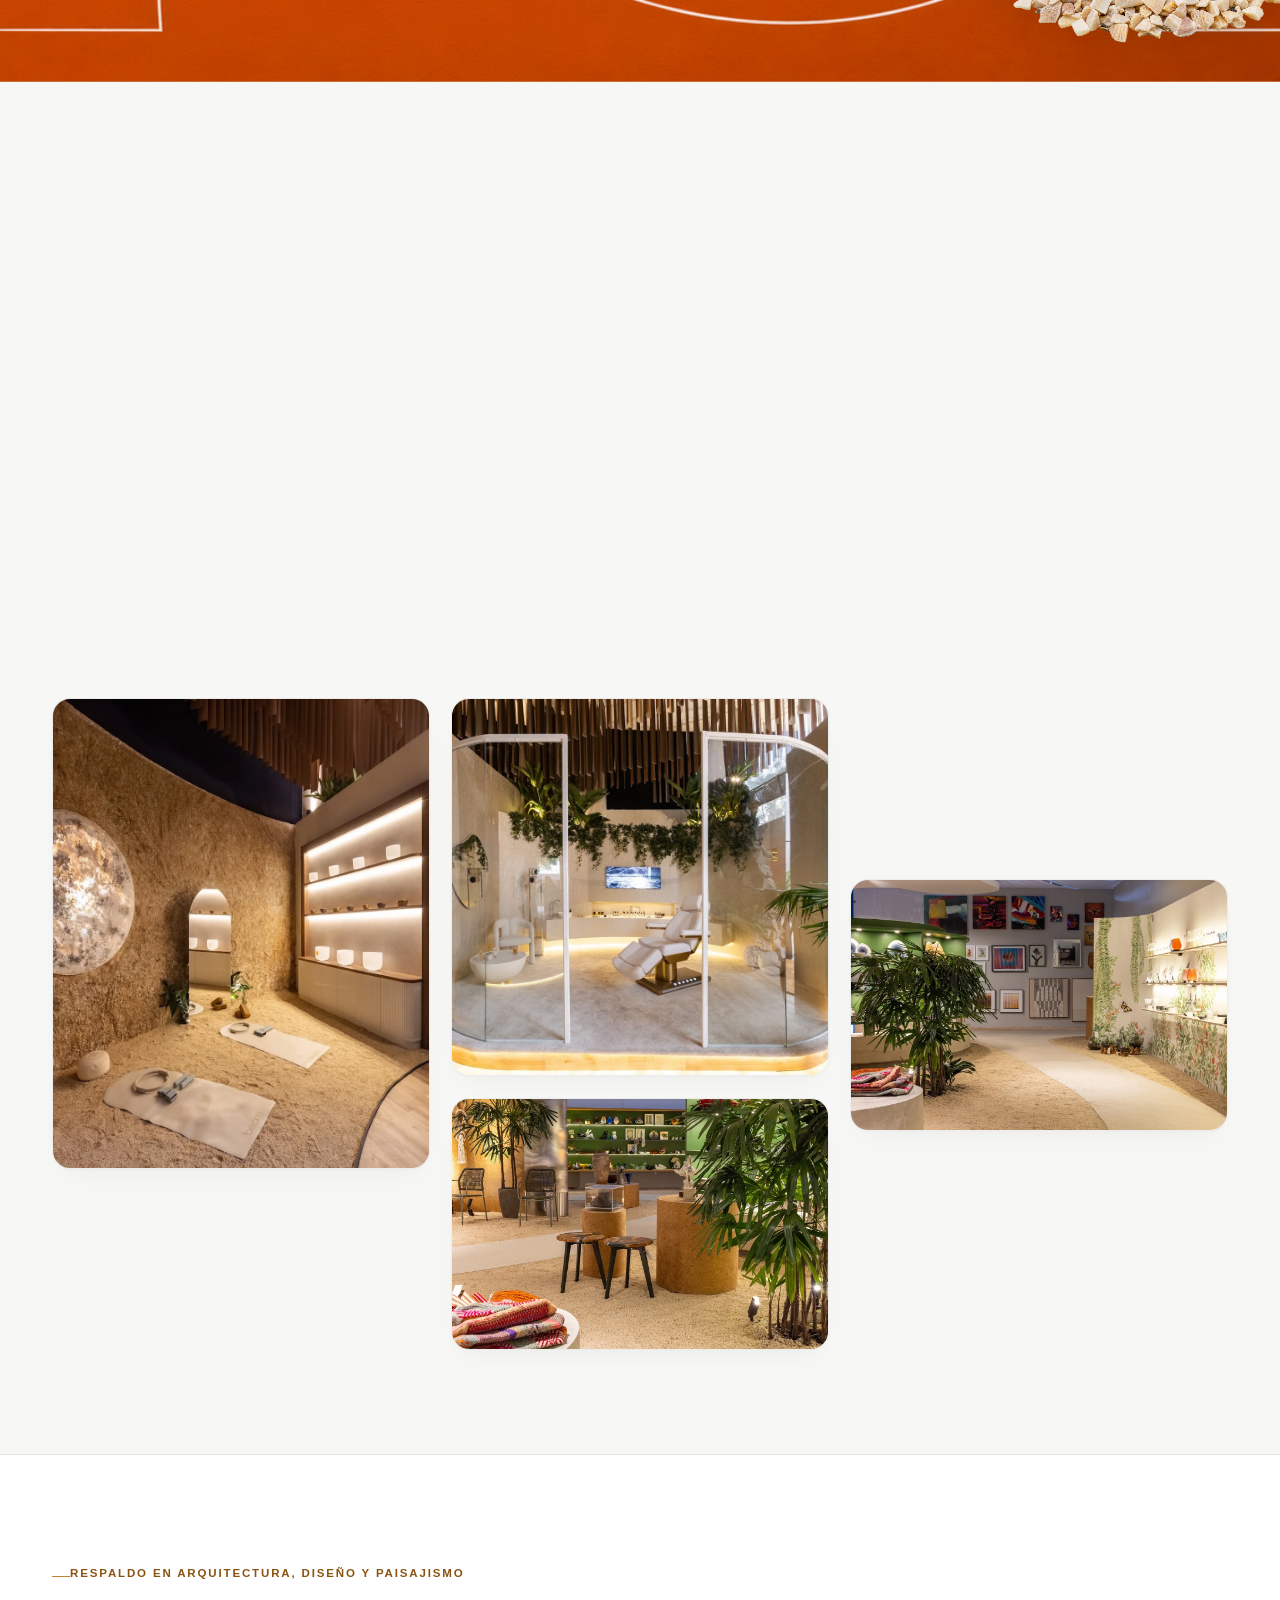
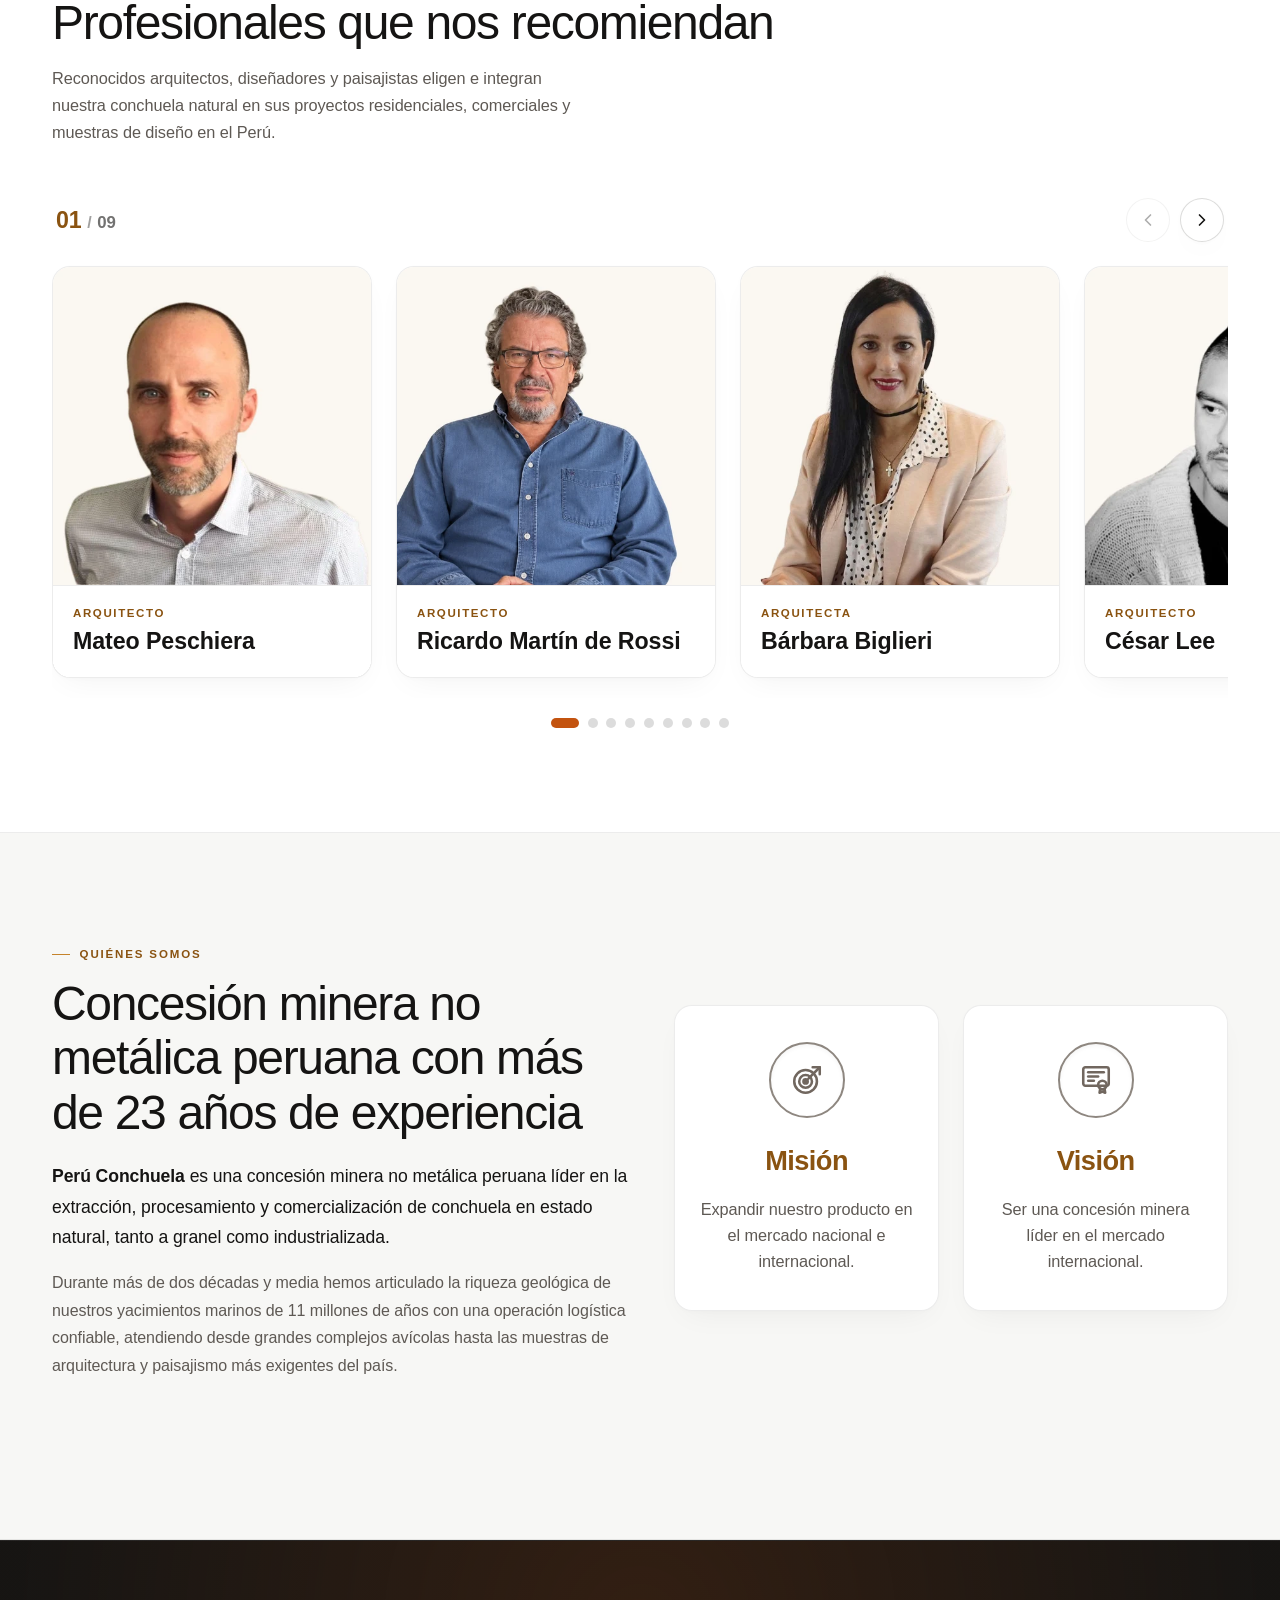
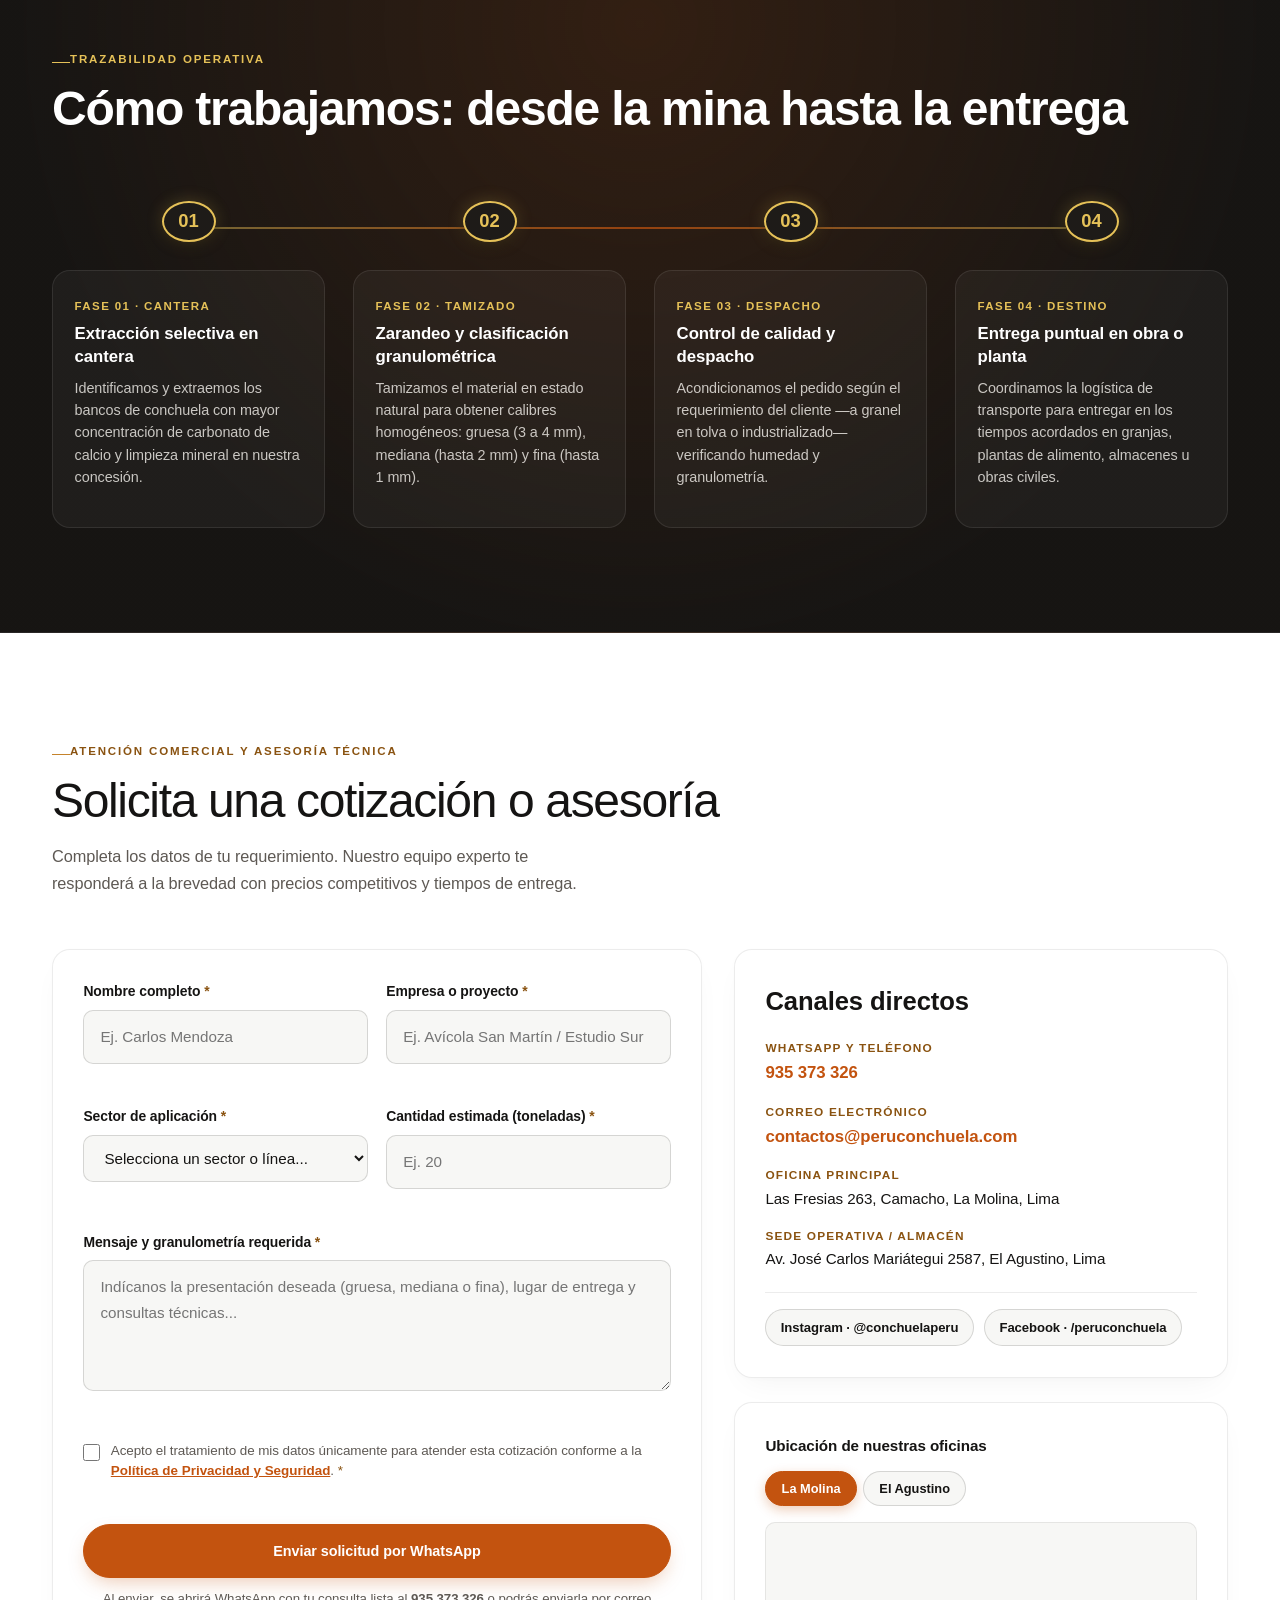
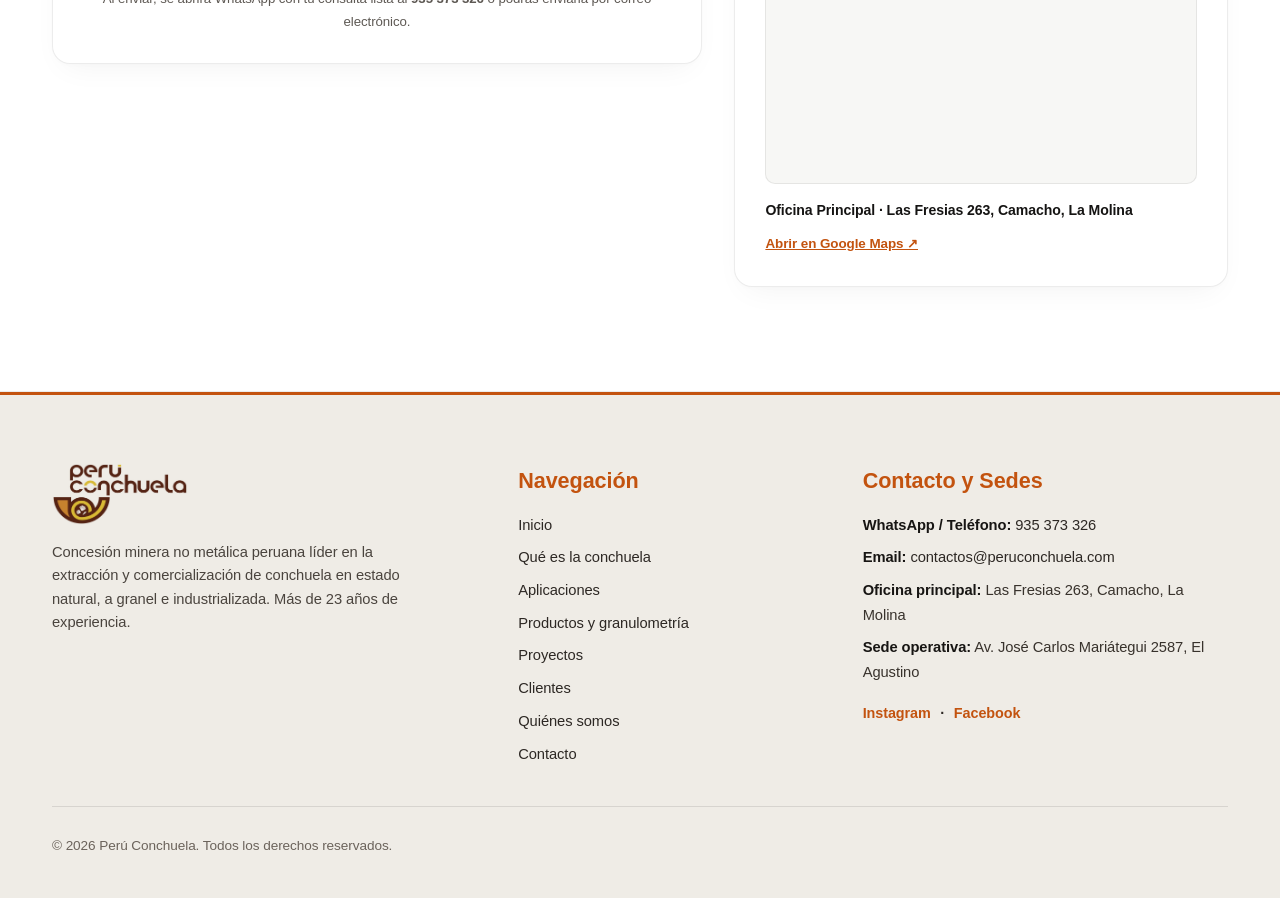
==== commit fbad601b: "Implementar rediseno completo de Explorador Interactivo de Granulometria segun imagen de referencia" ====
--- a/index.html
+++ b/index.html
@@ -596,61 +596,91 @@
       </div>
     </section>
 
-    <!-- 7. EXPLORADOR INTERACTIVO DE GRANULOMETRÍA (BANNER COMPLETO FONDODEYESO + RELIEVE TERRACOTA) -->
+    <!-- 7. EXPLORADOR INTERACTIVO DE GRANULOMETRÍA (BANNER COMPLETO FONDODEYESO) -->
     <section class="section section-granulometria" id="granulometria" aria-labelledby="selector-granulometria-titulo">
+      <!-- Pila de conchuela decorativa en esquina según diseño -->
+      <img src="assets/img/granulometria/1.png" alt="" class="granulometria-corner-pile" aria-hidden="true" loading="lazy">
+
       <div class="container">
         <div class="granulometry-workbench reveal-up" aria-labelledby="selector-granulometria-titulo">
           <div class="workbench-controls">
-            <span class="workbench-eyebrow">Guía Visual de Calibres</span>
-            <h3 class="workbench-title" id="selector-granulometria-titulo">Explorador Interactivo de Granulometría</h3>
-            <p class="workbench-instructions">Compara en escala real las tres presentaciones de conchuela natural y descubre la adecuada para tu proyecto:</p>
-
+            <div class="workbench-head">
+              <span class="workbench-eyebrow">Guía Visual de Calibres</span>
+              <h3 class="workbench-title" id="selector-granulometria-titulo">Explorador Interactivo <span class="title-underline">de Granulometría</span></h3>
+              <p class="workbench-instructions">Compara en escala real las tres presentaciones de conchuela natural y descubre la adecuada para tu proyecto.</p>
+            </div>
+
+            <!-- Selector de calibres con montículos 1.png, 2.png y 3.png -->
             <div class="grain-tabs" role="tablist" aria-label="Seleccionar calibre de conchuela">
               <button type="button" class="grain-tab is-active" role="tab" aria-selected="true" aria-controls="grain-panel" id="tab-gruesa" data-grain="gruesa">
-                <span class="grain-tab-caliber">3 a 4 mm</span>
-                <span class="grain-tab-name">Conchuela Gruesa</span>
+                <img src="assets/img/granulometria/1.png" alt="" class="grain-tab-icon" aria-hidden="true">
+                <div class="grain-tab-texts">
+                  <span class="grain-tab-caliber">3 a 4 mm</span>
+                  <span class="grain-tab-name">Conchuela Gruesa</span>
+                </div>
               </button>
               <button type="button" class="grain-tab" role="tab" aria-selected="false" aria-controls="grain-panel" id="tab-mediana" data-grain="mediana">
-                <span class="grain-tab-caliber">Hasta 2 mm</span>
-                <span class="grain-tab-name">Conchuela Mediana</span>
+                <img src="assets/img/granulometria/2.png" alt="" class="grain-tab-icon" aria-hidden="true">
+                <div class="grain-tab-texts">
+                  <span class="grain-tab-caliber">Hasta 2 mm</span>
+                  <span class="grain-tab-name">Conchuela Mediana</span>
+                </div>
               </button>
               <button type="button" class="grain-tab" role="tab" aria-selected="false" aria-controls="grain-panel" id="tab-fina" data-grain="fina">
-                <span class="grain-tab-caliber">Hasta 1 mm</span>
-                <span class="grain-tab-name">Conchuela Fina</span>
+                <img src="assets/img/granulometria/3.png" alt="" class="grain-tab-icon" aria-hidden="true">
+                <div class="grain-tab-texts">
+                  <span class="grain-tab-caliber">Hasta 1 mm</span>
+                  <span class="grain-tab-name">Conchuela Fina</span>
+                </div>
               </button>
             </div>
 
             <div class="grain-panel" id="grain-panel" role="tabpanel" aria-labelledby="tab-gruesa" aria-live="polite">
-              <div class="grain-specs-head">
-                <span class="grain-active-badge" id="grain-active-badge">3 a 4 mm</span>
+              <div class="grain-active-header">
                 <h4 class="grain-active-title" id="grain-active-title">Conchuela Gruesa (3 a 4 mm)</h4>
-              </div>
-              <p class="grain-active-summary" id="grain-active-summary">Partículas laminares de alta resistencia mecánica y drenaje superior. Mantiene la estructura visual del nácar y carbonato natural.</p>
-
-              <div class="grain-uses-box">
-                <h5 class="grain-uses-heading">Aplicaciones recomendadas:</h5>
-                <ul class="grain-uses-list" id="grain-uses-list">
-                  <li>Inmobiliario y construcción: estacionamientos, caminos de tránsito vehicular ligero y cubresuelos drenantes.</li>
-                  <li>Paisajismo: cobertura ornamental en parques, jardines de bajo consumo hídrico y alcorques.</li>
-                  <li>Avicultura: gallinas ponedoras en postura (retención prolongada en molleja y máxima dureza de cáscara).</li>
-                </ul>
-              </div>
-
+                <p class="grain-active-summary" id="grain-active-summary">Partículas laminares de alta resistencia mecánica y drenaje superior. Mantiene la estructura visual del nácar y carbonato natural.</p>
+              </div>
+
+              <!-- Tarjeta de aplicaciones recomendadas en 3 columnas con inm.png, paisajis.png y avic.png -->
+              <div class="grain-apps-card">
+                <h5 class="grain-apps-heading">Aplicaciones recomendadas</h5>
+                <div class="grain-apps-grid">
+                  <div class="grain-app-col">
+                    <img src="assets/img/granulometria/INM.png" alt="" class="grain-app-icon" aria-hidden="true">
+                    <h6 class="grain-app-title">Inmobiliario y construcción</h6>
+                    <p class="grain-app-desc" id="grain-app-desc-inm">Estacionamientos, caminos de tránsito ligero y cubresuelos drenantes.</p>
+                  </div>
+                  <div class="grain-app-col">
+                    <img src="assets/img/granulometria/PAISAJIS.png" alt="" class="grain-app-icon" aria-hidden="true">
+                    <h6 class="grain-app-title">Paisajismo</h6>
+                    <p class="grain-app-desc" id="grain-app-desc-pais">Cobertura ornamental en parques, jardines y alcorques.</p>
+                  </div>
+                  <div class="grain-app-col">
+                    <img src="assets/img/granulometria/AVIC.png" alt="" class="grain-app-icon" aria-hidden="true">
+                    <h6 class="grain-app-title">Avicultura</h6>
+                    <p class="grain-app-desc" id="grain-app-desc-avic">Gallinas ponedoras en postura (retención prolongada en molleja y máxima dureza de cáscara).</p>
+                  </div>
+                </div>
+              </div>
+
+              <!-- Botón tipo píldora blanca idéntico al diseño -->
               <div class="grain-cta-row">
-                <a href="#contacto" class="btn btn-primary" id="grain-cta-link" data-grain-cta="Conchuela Gruesa (3 a 4 mm)">Solicitar cotización de este calibre</a>
+                <a href="#contacto" class="btn btn-grain-pill" id="grain-cta-link" data-grain-cta="Conchuela Gruesa (3 a 4 mm)">
+                  Solicitar cotización de este calibre <span aria-hidden="true">&rarr;</span>
+                </a>
               </div>
             </div>
           </div>
 
-          <!-- Visualizador amigable y elegante -->
+          <!-- Visualizador en tarjeta flotante idéntico al diseño -->
           <div class="workbench-visualizer" aria-label="Fotografía real y escala granulométrica">
             <div class="scale-card">
               <div class="scale-card-header">
                 <span class="scale-card-title">Muestra fotográfica real</span>
-                <span class="scale-card-measure" id="scale-measure-Readout">Diámetro: 3.0 – 4.0 mm</span>
-              </div>
-
-              <!-- Contenedor de fotografía real del producto -->
+                <span class="scale-card-measure" id="scale-measure-readout">Diámetro: 3.0 – 4.0 mm</span>
+              </div>
+
+              <!-- Contenedor con botón zoom y etiqueta del calibre -->
               <div class="grain-photo-display">
                 <img
                   src="assets/img/productos/conchuela-gruesa.webp"
@@ -660,10 +690,18 @@
                   width="800"
                   height="800"
                   loading="lazy">
-                <span class="grain-photo-badge" id="grain-photo-badge">Fotografía real · Conchuela Gruesa</span>
-              </div>
-
-              <!-- Indicador de escala visual limpio y amigable -->
+                <button type="button" class="grain-zoom-btn" id="grain-zoom-btn" aria-label="Ampliar muestra fotográfica">
+                  <svg viewBox="0 0 24 24" fill="none" stroke="currentColor" stroke-width="2.2" stroke-linecap="round" stroke-linejoin="round" aria-hidden="true">
+                    <circle cx="11" cy="11" r="8"></circle>
+                    <line x1="21" y1="21" x2="16.65" y2="16.65"></line>
+                    <line x1="11" y1="8" x2="11" y2="14"></line>
+                    <line x1="8" y1="11" x2="14" y2="11"></line>
+                  </svg>
+                </button>
+                <span class="grain-photo-badge" id="grain-photo-badge">Conchuela Gruesa</span>
+              </div>
+
+              <!-- Escala con labels y deslizador interactivo con thumb circular -->
               <div class="grain-friendly-scale">
                 <div class="scale-track-labels">
                   <span>Fina (1 mm)</span>
@@ -671,19 +709,26 @@
                   <span>Gruesa (4 mm)</span>
                 </div>
                 <div class="scale-track-rail">
-                  <div class="scale-track-fill" id="scale-track-fill" style="width: 85%;"></div>
-                  <span class="scale-point p1"></span>
-                  <span class="scale-point p2"></span>
-                  <span class="scale-point p3"></span>
-                </div>
-              </div>
-
-              <!-- SVG ruler preservado oculto para compatibilidad total con main.js -->
+                  <div class="scale-track-fill" id="scale-track-fill" style="width: 100%;">
+                    <span class="scale-track-thumb"></span>
+                  </div>
+                </div>
+              </div>
+
+              <!-- SVG ruler preservado oculto para compatibilidad con main.js -->
               <svg class="grain-scale-svg visually-hidden" id="grain-scale-svg" viewBox="0 0 420 70" aria-hidden="true">
                 <rect id="svg-ruler-highlight" x="96" y="-8" width="32" height="8" rx="2"/>
               </svg>
 
-              <p class="scale-caption">Extracción propia en cantera con tamizado continuo y control de pureza biogénica.</p>
+              <!-- Pie de la tarjeta con icono de cantera -->
+              <div class="scale-card-footer">
+                <svg class="scale-footer-icon" viewBox="0 0 24 24" fill="none" stroke="currentColor" stroke-width="1.8" stroke-linecap="round" stroke-linejoin="round" aria-hidden="true">
+                  <polygon points="12 2 2 22 22 22 12 2"></polygon>
+                  <line x1="12" y1="8" x2="12" y2="14"></line>
+                  <line x1="8" y1="18" x2="16" y2="18"></line>
+                </svg>
+                <p class="scale-caption">Extracción propia en cantera con tamizado continuo y control de pureza biogénica.</p>
+              </div>
             </div>
           </div>
         </div>
--- a/css/styles.css
+++ b/css/styles.css
@@ -1294,7 +1294,7 @@
 }
 
 /* ==========================================================================
-   Sección Granulometría Full-Bleed (Fondo Yeso + Relieve Terracota sin bordes)
+   Sección Granulometría Full-Bleed (Fondo Yeso + Relieve Terracota)
    ========================================================================== */
 .section-granulometria {
   position: relative;
@@ -1308,7 +1308,7 @@
   border-top: 1px solid rgba(255, 255, 255, 0.15);
   border-bottom: 1px solid rgba(255, 255, 255, 0.15);
   overflow: hidden;
-  padding-block: clamp(3.5rem, 6vw, 5.5rem);
+  padding-block: clamp(4rem, 6.5vw, 6rem);
 }
 
 .section-granulometria::before {
@@ -1329,6 +1329,19 @@
   z-index: 2;
 }
 
+/* Pila de conchuela decorativa en la esquina inferior derecha */
+.granulometria-corner-pile {
+  position: absolute;
+  right: -30px;
+  bottom: -40px;
+  width: 320px;
+  max-width: 34vw;
+  height: auto;
+  pointer-events: none;
+  z-index: 1;
+  filter: drop-shadow(0 -10px 30px rgba(40, 15, 0, 0.35));
+}
+
 .granulometry-workbench {
   position: relative;
   background: transparent;
@@ -1338,17 +1351,12 @@
   display: grid;
   gap: 2.5rem;
   margin-top: 0;
-  overflow: visible;
   color: #FFFFFF;
-}
-
-.granulometry-workbench::before {
-  display: none;
 }
 
 @media (min-width: 992px) {
   .granulometry-workbench {
-    grid-template-columns: 1.3fr 0.9fr;
+    grid-template-columns: 1.25fr 0.85fr;
     gap: 3.5rem;
     align-items: center;
   }
@@ -1360,109 +1368,147 @@
   z-index: 2;
 }
 
+.workbench-head {
+  margin-bottom: 1.5rem;
+}
+
 .workbench-eyebrow {
+  display: inline-flex;
+  align-items: center;
+  gap: 0.65rem;
   font-size: 0.74rem;
   font-weight: 700;
   text-transform: uppercase;
   letter-spacing: 0.14em;
   color: #FFE6CC;
-  display: block;
-  margin-bottom: 0.4rem;
+  margin-bottom: 0.5rem;
+}
+
+.workbench-eyebrow::before {
+  content: '';
+  display: inline-block;
+  width: 22px;
+  height: 2px;
+  background-color: #FFE6CC;
 }
 
 .workbench-title {
   font-family: var(--font-display);
-  font-size: clamp(1.85rem, 3.2vw, 2.4rem);
+  font-size: clamp(2rem, 3.4vw, 2.75rem);
   font-weight: 600;
   color: #FFFFFF;
-  margin-bottom: 0.55rem;
+  line-height: 1.15;
   letter-spacing: -0.02em;
-  line-height: 1.18;
+  margin-bottom: 0.75rem;
+}
+
+.title-underline {
+  position: relative;
+  display: inline-block;
+}
+
+.title-underline::after {
+  content: '';
+  position: absolute;
+  left: 0;
+  bottom: 2px;
+  width: 100%;
+  height: 3px;
+  background-color: #FFE6CC;
+  border-radius: 2px;
 }
 
 .workbench-instructions {
   font-size: 0.95rem;
   color: rgba(255, 255, 255, 0.92);
-  margin-bottom: 1.6rem;
   line-height: 1.55;
-}
-
+  margin: 0;
+  max-width: 52ch;
+}
+
+/* Selector en cápsula con iconos de montículos 1.png, 2.png y 3.png */
 .grain-tabs {
-  display: grid;
-  grid-template-columns: repeat(3, 1fr);
-  gap: 0.4rem;
-  margin-bottom: 1.6rem;
-  background-color: rgba(0, 0, 0, 0.22);
+  display: flex;
+  align-items: center;
+  gap: 0.35rem;
+  background: rgba(0, 0, 0, 0.22);
+  border: 1px solid rgba(255, 255, 255, 0.22);
+  border-radius: 999px;
   padding: 0.35rem;
+  backdrop-filter: blur(10px);
+  -webkit-backdrop-filter: blur(10px);
+  max-width: 580px;
+  margin-bottom: 1.75rem;
+}
+
+.grain-tab {
+  flex: 1;
+  display: flex;
+  align-items: center;
+  gap: 0.65rem;
+  padding: 0.45rem 0.85rem;
   border-radius: 999px;
-  border: 1px solid rgba(255, 255, 255, 0.2);
-  backdrop-filter: blur(8px);
-  -webkit-backdrop-filter: blur(8px);
-  max-width: 520px;
-}
-
-.grain-tab {
+  border: none;
+  background: transparent;
+  cursor: pointer;
+  transition: all 0.22s cubic-bezier(0.22, 1, 0.36, 1);
+  text-align: left;
+}
+
+.grain-tab:hover {
+  background: rgba(255, 255, 255, 0.08);
+}
+
+.grain-tab.is-active {
+  background: #FFFFFF;
+  box-shadow: 0 4px 14px rgba(0, 0, 0, 0.22);
+}
+
+.grain-tab-icon {
+  width: 32px;
+  height: 32px;
+  object-fit: contain;
+  flex-shrink: 0;
+}
+
+.grain-tab-texts {
   display: flex;
   flex-direction: column;
-  align-items: center;
-  justify-content: center;
-  padding: 0.65rem 0.5rem;
-  border-radius: 999px;
-  border: 0;
-  background-color: transparent;
-  cursor: pointer;
-  transition: all 0.22s ease;
-  text-align: center;
-  color: rgba(255, 255, 255, 0.82);
-}
-
-.grain-tab:hover {
-  color: #FFFFFF;
-}
-
-.grain-tab.is-active {
-  background-color: #FFFFFF;
-  color: #8A3300;
-  box-shadow: 0 4px 14px rgba(0, 0, 0, 0.18);
-  font-weight: 700;
+  line-height: 1.15;
+}
+
+.grain-tab-caliber {
+  font-size: 0.68rem;
+  font-weight: 800;
+  text-transform: uppercase;
+  letter-spacing: 0.06em;
+  color: #FFE6CC;
+  margin-bottom: 0.15rem;
+  transition: color 0.2s ease;
 }
 
 .grain-tab.is-active .grain-tab-caliber {
   color: #C3530F;
-}
-
-.grain-tab-caliber {
-  font-size: 0.72rem;
-  font-weight: 700;
-  text-transform: uppercase;
-  letter-spacing: 0.08em;
-  color: #FFE6CC;
-  margin-bottom: 0.15rem;
 }
 
 .grain-tab-name {
   font-size: 0.82rem;
   font-weight: 600;
-}
-
-.grain-specs-head {
-  display: flex;
-  align-items: center;
-  gap: 0.75rem;
-  margin-bottom: 0.65rem;
-  flex-wrap: wrap;
-}
-
-.grain-active-badge {
-  font-size: 0.74rem;
+  color: #FFFFFF;
+  white-space: nowrap;
+  transition: color 0.2s ease;
+}
+
+.grain-tab.is-active .grain-tab-name {
+  color: #171513;
   font-weight: 700;
-  text-transform: uppercase;
-  letter-spacing: 0.06em;
-  background-color: rgba(255, 255, 255, 0.18);
-  color: #FFFFFF;
-  border: 1px solid rgba(255, 255, 255, 0.4);
-  padding: 0.25rem 0.65rem;
-  border-radius: 999px;
+}
+
+/* Título de calibre activo con barra vertical naranja */
+.grain-active-header {
+  border-left: 4px solid #E5C158;
+  padding-left: 1rem;
+  margin-bottom: 1.35rem;
 }
 
 .grain-active-title {
@@ -1470,82 +1516,113 @@
   font-size: 1.45rem;
   font-weight: 700;
   color: #FFFFFF;
+  margin-bottom: 0.35rem;
+  line-height: 1.25;
+}
+
+.grain-active-summary {
+  font-size: 0.92rem;
+  color: rgba(255, 255, 255, 0.94);
+  line-height: 1.5;
   margin: 0;
 }
 
-.grain-active-summary {
-  font-size: 0.95rem;
-  line-height: 1.6;
-  color: rgba(255, 255, 255, 0.94);
-  margin-bottom: 1.35rem;
-}
-
-.grain-uses-box {
-  background-color: rgba(255, 255, 255, 0.12);
-  border: 1px solid rgba(255, 255, 255, 0.18);
-  border-left: 3px solid #FFE6CC;
-  padding: 1rem 1.25rem;
-  border-radius: var(--radius-sm);
-  margin-bottom: 1.5rem;
-  backdrop-filter: blur(8px);
-  -webkit-backdrop-filter: blur(8px);
-}
-
-.grain-uses-heading {
-  font-size: 0.82rem;
+/* Caja de Aplicaciones Recomendadas con 3 columnas e iconos inm, paisajis, avic */
+.grain-apps-card {
+  background: rgba(255, 255, 255, 0.12);
+  border: 1px solid rgba(255, 255, 255, 0.22);
+  border-radius: var(--radius-md);
+  padding: 1.25rem 1.45rem;
+  backdrop-filter: blur(12px);
+  -webkit-backdrop-filter: blur(12px);
+  margin-bottom: 1.75rem;
+}
+
+.grain-apps-heading {
+  font-size: 0.72rem;
+  font-weight: 800;
+  text-transform: uppercase;
+  letter-spacing: 0.12em;
+  color: #FFE6CC;
+  margin-bottom: 0.95rem;
+}
+
+.grain-apps-grid {
+  display: grid;
+  grid-template-columns: repeat(3, 1fr);
+  gap: 1.25rem;
+}
+
+.grain-app-col {
+  display: flex;
+  flex-direction: column;
+}
+
+.grain-app-icon {
+  width: 32px;
+  height: 32px;
+  object-fit: contain;
+  margin-bottom: 0.45rem;
+  filter: drop-shadow(0 2px 4px rgba(0, 0, 0, 0.15));
+}
+
+.grain-app-title {
+  font-size: 0.84rem;
   font-weight: 700;
-  text-transform: uppercase;
-  letter-spacing: 0.08em;
   color: #FFFFFF;
-  margin-bottom: 0.5rem;
-}
-
-.grain-uses-list {
-  display: grid;
-  gap: 0.45rem;
-  list-style: none;
-  padding: 0;
+  line-height: 1.25;
+  margin-bottom: 0.35rem;
+}
+
+.grain-app-desc {
+  font-size: 0.76rem;
+  color: rgba(255, 255, 255, 0.85);
+  line-height: 1.42;
   margin: 0;
 }
 
-.grain-uses-list li {
-  font-size: 0.88rem;
-  color: rgba(255, 255, 255, 0.94);
-  line-height: 1.45;
-  position: relative;
-  padding-left: 1.25rem;
-}
-
-.grain-uses-list li::before {
-  content: "✓";
-  position: absolute;
-  left: 0;
-  color: #FFE6CC;
-  font-weight: bold;
-}
-
-.grain-cta-row .btn-primary {
+/* Botón píldora blanca CTA idéntico al diseño */
+.btn-grain-pill {
+  display: inline-flex;
+  align-items: center;
+  gap: 0.65rem;
   background-color: #FFFFFF;
   color: #8A3300;
+  border-radius: 999px;
+  padding: 0.82rem 1.85rem;
+  font-size: 0.92rem;
+  font-weight: 700;
   border: 1px solid #FFFFFF;
-  font-weight: 700;
-}
-
-.grain-cta-row .btn-primary:hover {
-  background-color: #241812;
+  box-shadow: 0 6px 18px rgba(0, 0, 0, 0.2);
+  transition: all 0.25s ease;
+}
+
+.btn-grain-pill:hover {
+  background-color: #171513;
   color: #FFFFFF;
-  border-color: #241812;
-}
-
-/* Tarjeta visualizadora compacta y minimalista */
+  border-color: #171513;
+  transform: translateY(-2px);
+  box-shadow: 0 10px 24px rgba(0, 0, 0, 0.3);
+}
+
+.btn-grain-pill span {
+  font-size: 1.15rem;
+  line-height: 1;
+  transition: transform 0.2s ease;
+}
+
+.btn-grain-pill:hover span {
+  transform: translateX(4px);
+}
+
+/* Tarjeta flotante visualizadora */
 .scale-card {
-  background-color: #FFFFFF;
-  border: 1px solid rgba(255, 255, 255, 0.35);
-  border-radius: var(--radius-md);
-  padding: 1.25rem;
-  box-shadow: 0 16px 36px -10px rgba(60, 20, 0, 0.28);
+  background-color: #FAF7F2;
+  border-radius: 24px;
+  padding: 1.65rem;
+  box-shadow: 0 20px 48px -12px rgba(40, 15, 0, 0.38);
   color: var(--color-carbon);
-  max-width: 390px;
+  max-width: 440px;
   margin-inline: auto;
 }
 
@@ -1554,37 +1631,33 @@
   justify-content: space-between;
   align-items: baseline;
   flex-wrap: wrap;
-  gap: 0.4rem;
-  margin-bottom: 0.85rem;
-  padding-bottom: 0.55rem;
-  border-bottom: 1px solid var(--color-borde);
+  gap: 0.5rem;
+  margin-bottom: 1rem;
 }
 
 .scale-card-title {
-  font-size: 0.78rem;
-  font-weight: 700;
+  font-size: 0.76rem;
+  font-weight: 800;
   text-transform: uppercase;
   letter-spacing: 0.08em;
-  color: var(--color-texto-secundario);
+  color: #8A5311;
 }
 
 .scale-card-measure {
-  font-size: 0.84rem;
+  font-size: 0.88rem;
   font-weight: 700;
-  color: var(--color-carbon);
+  color: #171513;
 }
 
 .grain-photo-display {
   position: relative;
   width: 100%;
-  aspect-ratio: 16 / 11;
-  max-height: 210px;
-  border-radius: var(--radius-sm);
+  aspect-ratio: 16 / 10;
+  border-radius: 16px;
   overflow: hidden;
-  box-shadow: 0 4px 16px rgba(0, 0, 0, 0.08);
-  border: 1px solid var(--color-borde);
+  box-shadow: 0 6px 20px rgba(0, 0, 0, 0.12);
   background-color: #FFFFFF;
-  margin-bottom: 0.95rem;
+  margin-bottom: 1.25rem;
 }
 
 .grain-photo-img {
@@ -1595,27 +1668,55 @@
   transition: transform 0.4s ease;
 }
 
-.grain-photo-display:hover .grain-photo-img {
-  transform: scale(1.04);
+.grain-photo-img.is-zoomed {
+  transform: scale(1.35);
+}
+
+.grain-zoom-btn {
+  position: absolute;
+  top: 0.75rem;
+  right: 0.75rem;
+  width: 32px;
+  height: 32px;
+  border-radius: 50%;
+  background: rgba(255, 255, 255, 0.85);
+  backdrop-filter: blur(6px);
+  -webkit-backdrop-filter: blur(6px);
+  border: 1px solid rgba(0, 0, 0, 0.08);
+  color: #171513;
+  display: flex;
+  align-items: center;
+  justify-content: center;
+  cursor: pointer;
+  transition: all 0.2s ease;
+  z-index: 2;
+}
+
+.grain-zoom-btn svg {
+  width: 16px;
+  height: 16px;
+}
+
+.grain-zoom-btn:hover {
+  background: #FFFFFF;
+  transform: scale(1.1);
 }
 
 .grain-photo-badge {
   position: absolute;
   bottom: 0.75rem;
   right: 0.75rem;
-  background-color: rgba(24, 24, 27, 0.85);
+  background-color: rgba(24, 24, 27, 0.88);
   color: #FFFFFF;
-  font-size: 0.74rem;
+  font-size: 0.72rem;
   font-weight: 600;
-  padding: 0.3rem 0.7rem;
+  padding: 0.3rem 0.75rem;
   border-radius: 999px;
   backdrop-filter: blur(8px);
 }
 
-/* Indicador de escala visual limpio y amigable */
 .grain-friendly-scale {
-  margin-top: 0.85rem;
-  padding: 0.5rem 0.25rem 0.25rem;
+  margin-bottom: 1.25rem;
 }
 
 .scale-track-labels {
@@ -1623,7 +1724,7 @@
   justify-content: space-between;
   font-size: 0.76rem;
   font-weight: 600;
-  color: var(--color-texto-secundario);
+  color: #5E5954;
   margin-bottom: 0.5rem;
 }
 
@@ -1631,24 +1732,65 @@
   position: relative;
   width: 100%;
   height: 8px;
-  background-color: #E6E1D7;
+  background-color: #E8E2D6;
   border-radius: 999px;
-  overflow: hidden;
+  overflow: visible;
 }
 
 .scale-track-fill {
+  position: relative;
   height: 100%;
   background: linear-gradient(90deg, #E5C158, #C8842E);
   border-radius: 999px;
   transition: width 0.4s cubic-bezier(0.22, 1, 0.36, 1);
 }
 
+.scale-track-thumb {
+  position: absolute;
+  right: -5px;
+  top: -3px;
+  width: 14px;
+  height: 14px;
+  border-radius: 50%;
+  background-color: #C3530F;
+  border: 2px solid #FFFFFF;
+  box-shadow: 0 2px 6px rgba(0, 0, 0, 0.3);
+}
+
+.scale-card-footer {
+  display: flex;
+  align-items: center;
+  gap: 0.75rem;
+  padding-top: 0.75rem;
+  border-top: 1px solid rgba(0, 0, 0, 0.08);
+}
+
+.scale-footer-icon {
+  width: 22px;
+  height: 22px;
+  color: #C3530F;
+  flex-shrink: 0;
+}
+
 .scale-caption {
-  font-size: 0.76rem;
-  font-style: italic;
-  color: var(--color-texto-secundario);
-  text-align: center;
-  margin-top: 1rem;
+  font-size: 0.78rem;
+  color: #5E5954;
+  line-height: 1.45;
+  margin: 0;
+}
+
+@media (max-width: 767px) {
+  .grain-tabs {
+    flex-direction: column;
+    border-radius: var(--radius-md);
+  }
+  .grain-tab {
+    width: 100%;
+  }
+  .grain-apps-grid {
+    grid-template-columns: 1fr;
+    gap: 1rem;
+  }
 }
 
 /* ==========================================================================
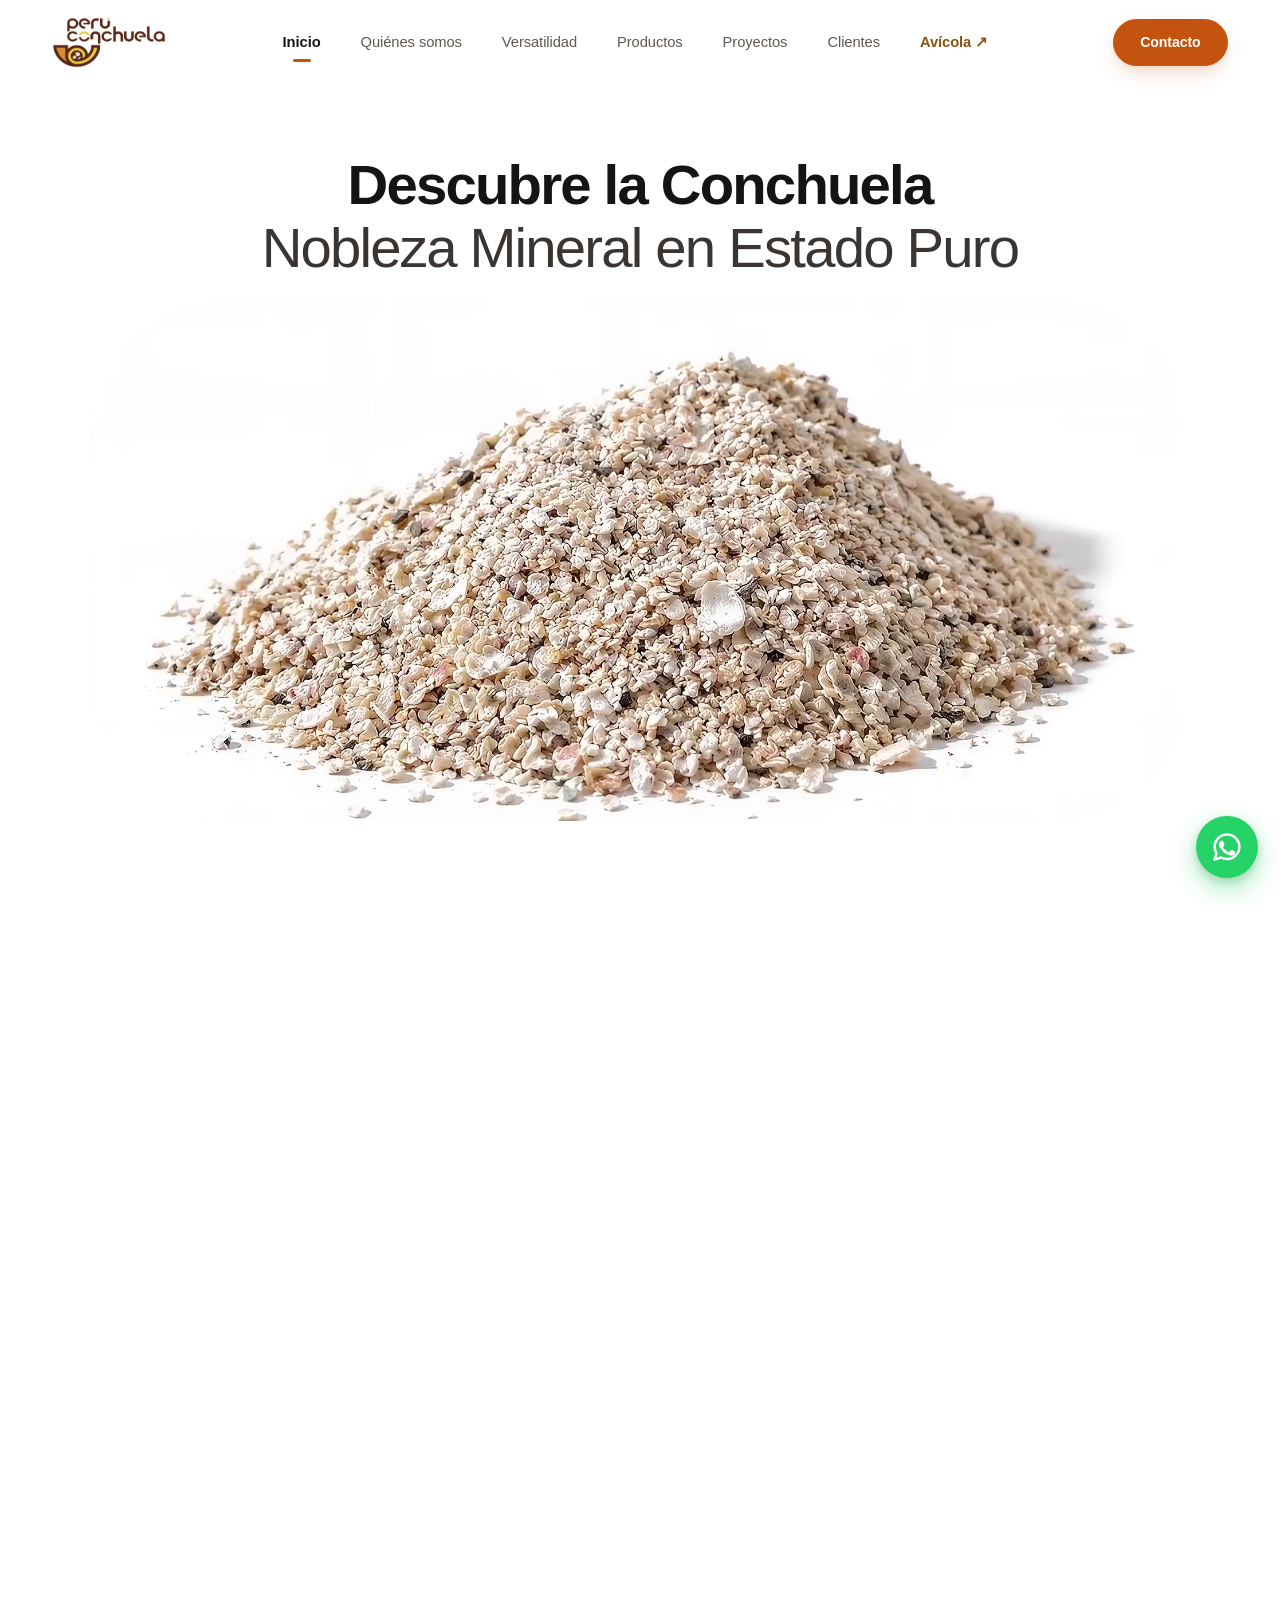
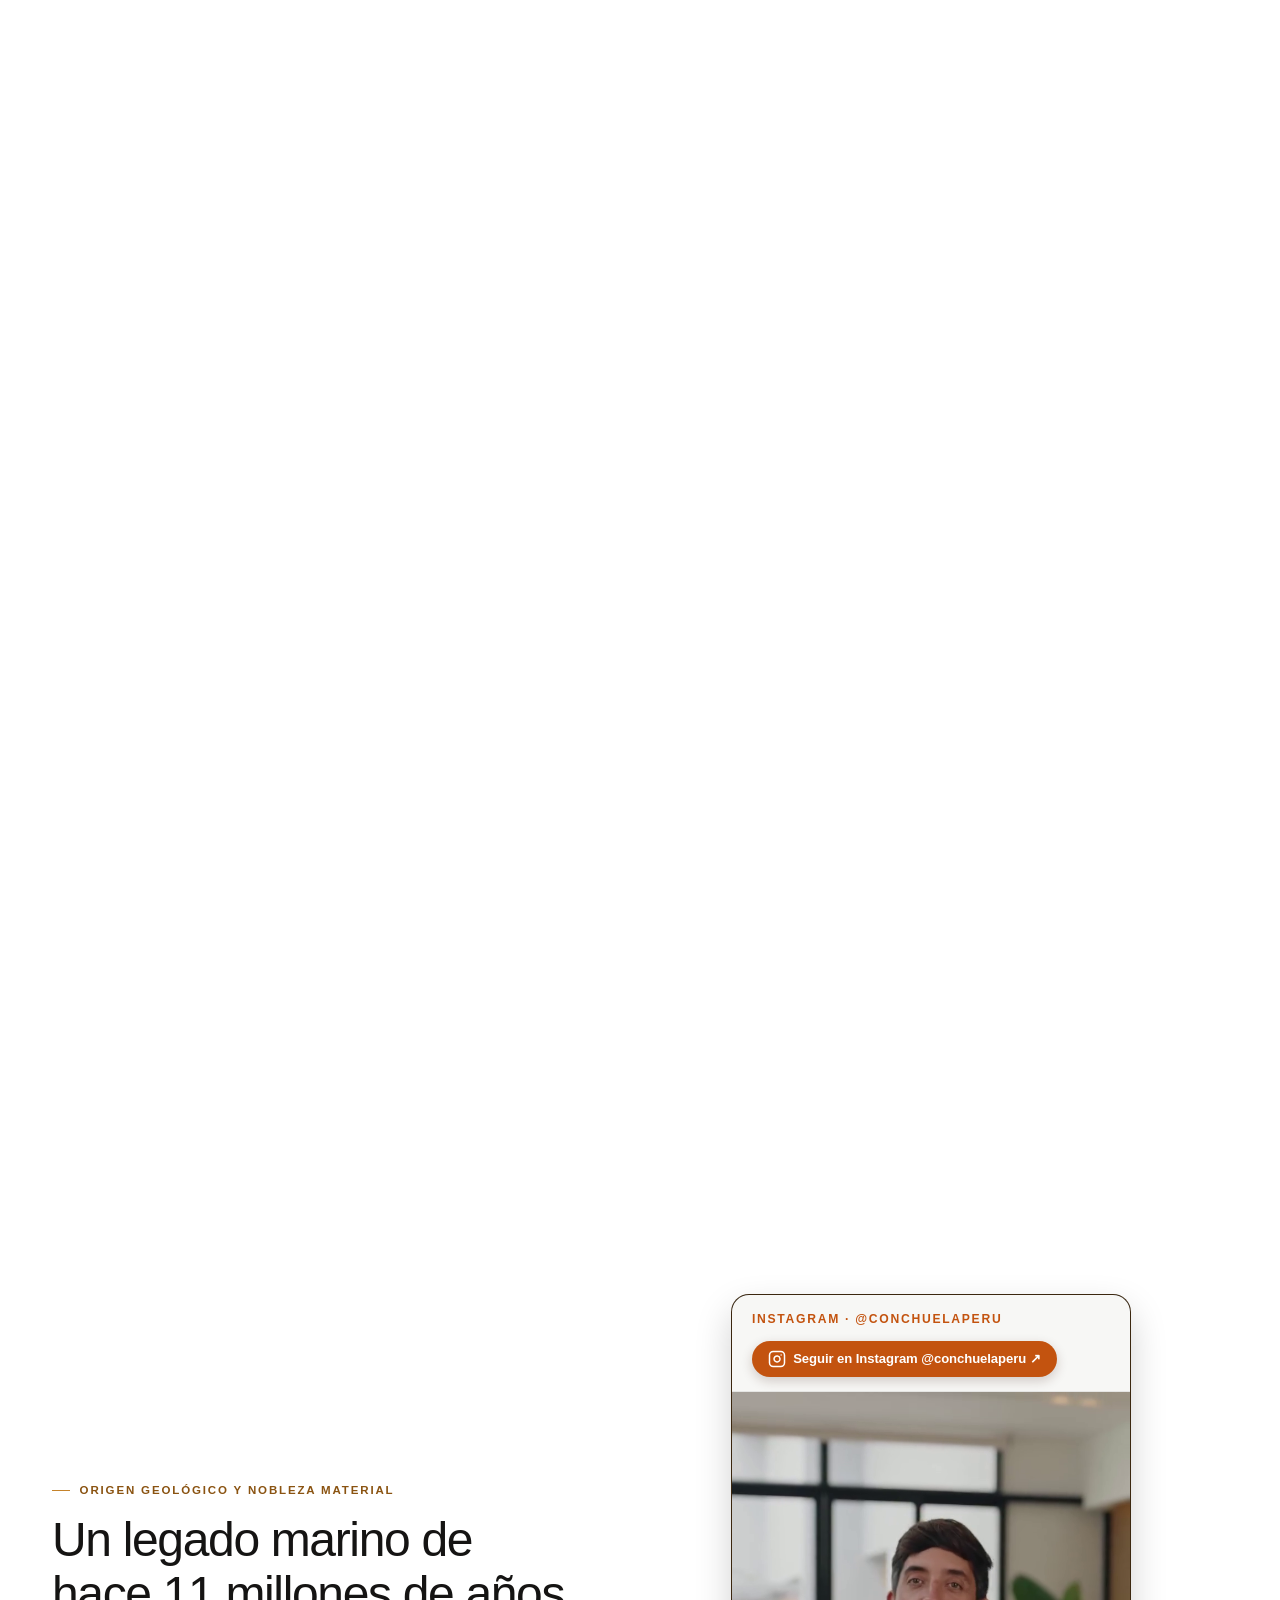
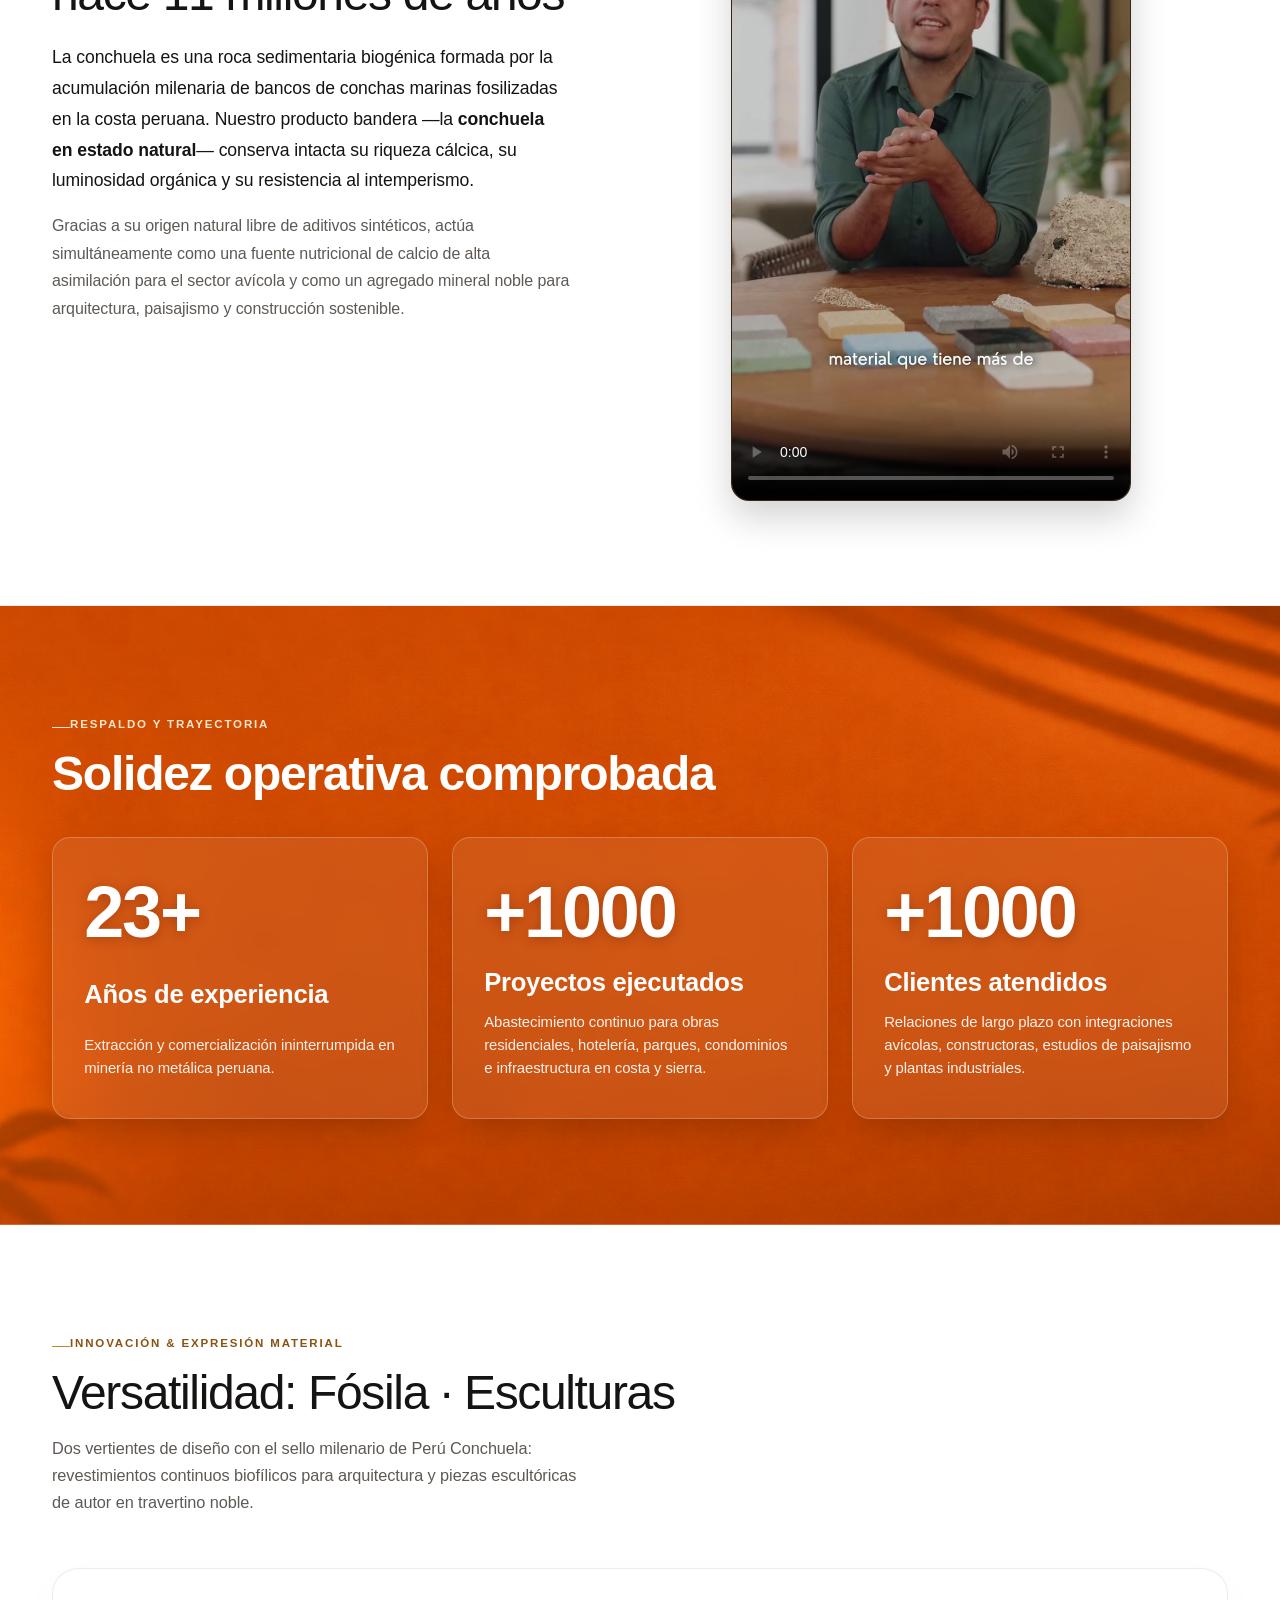
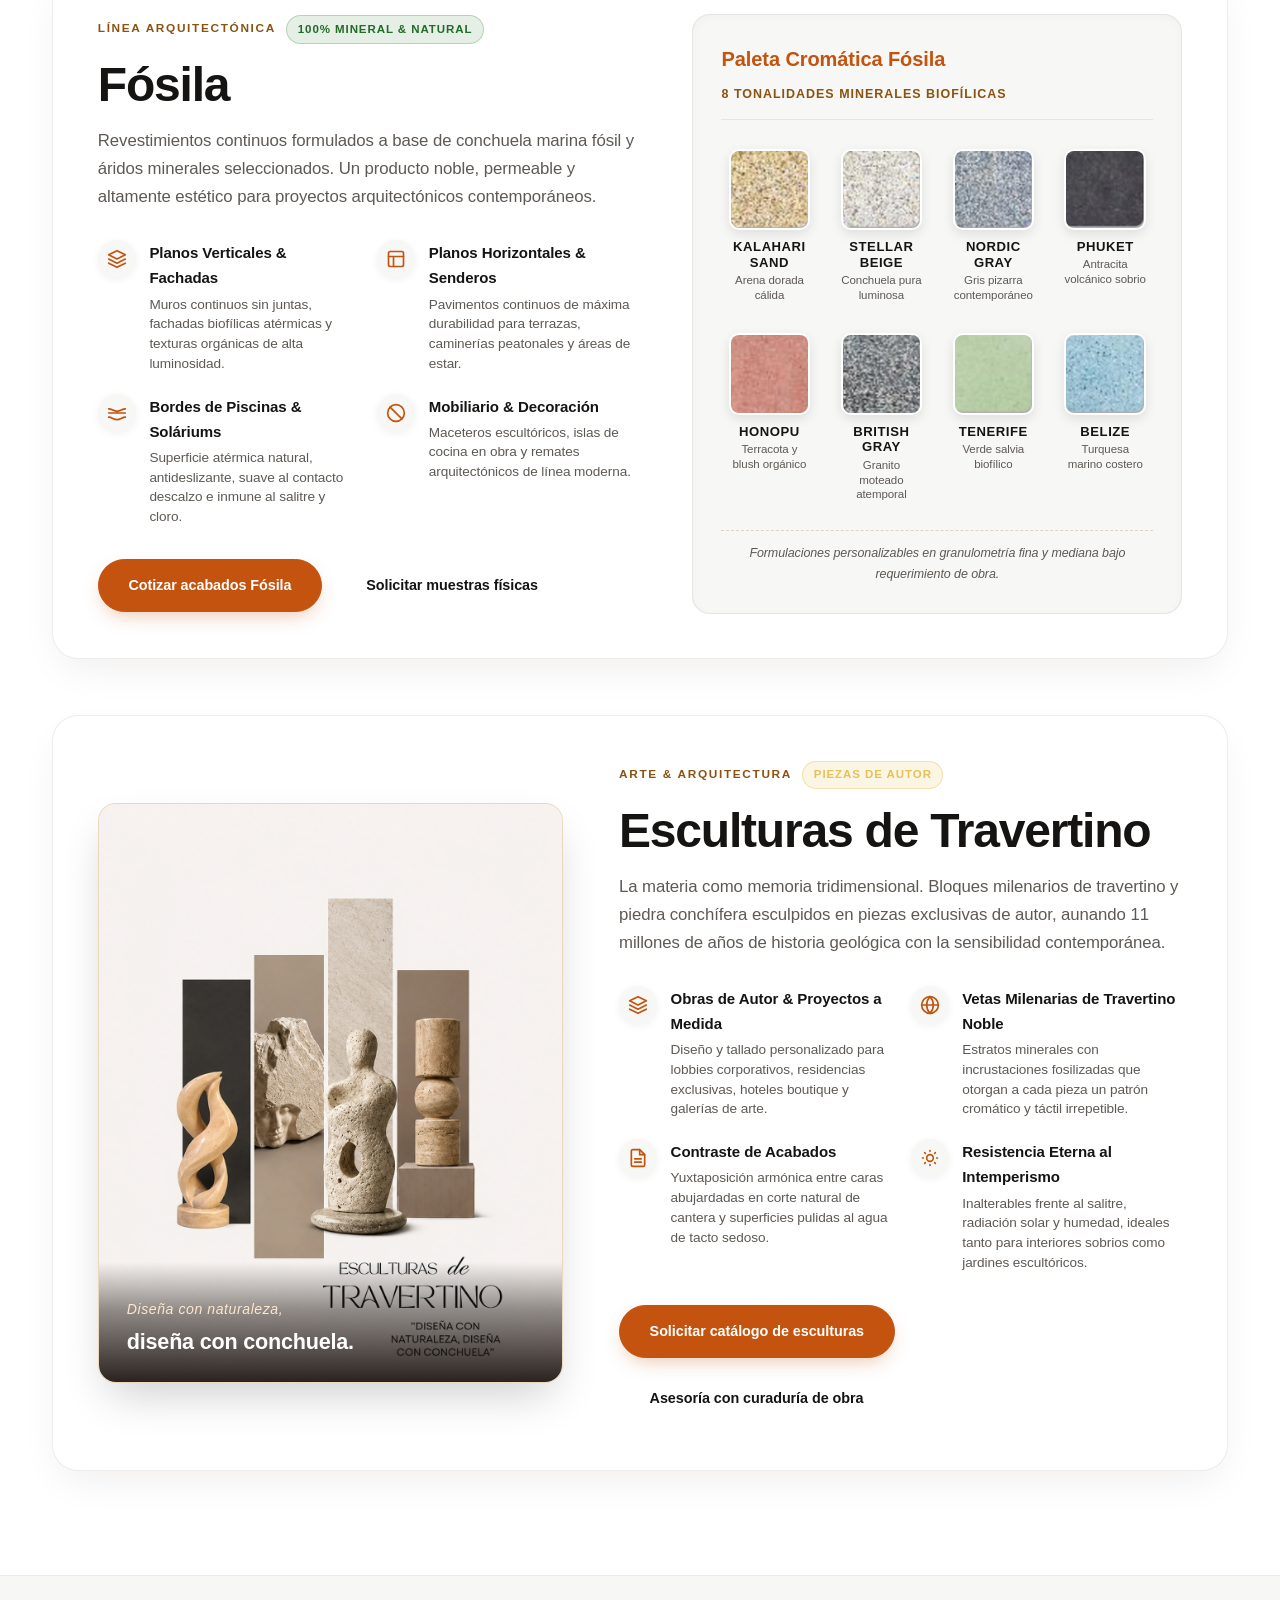
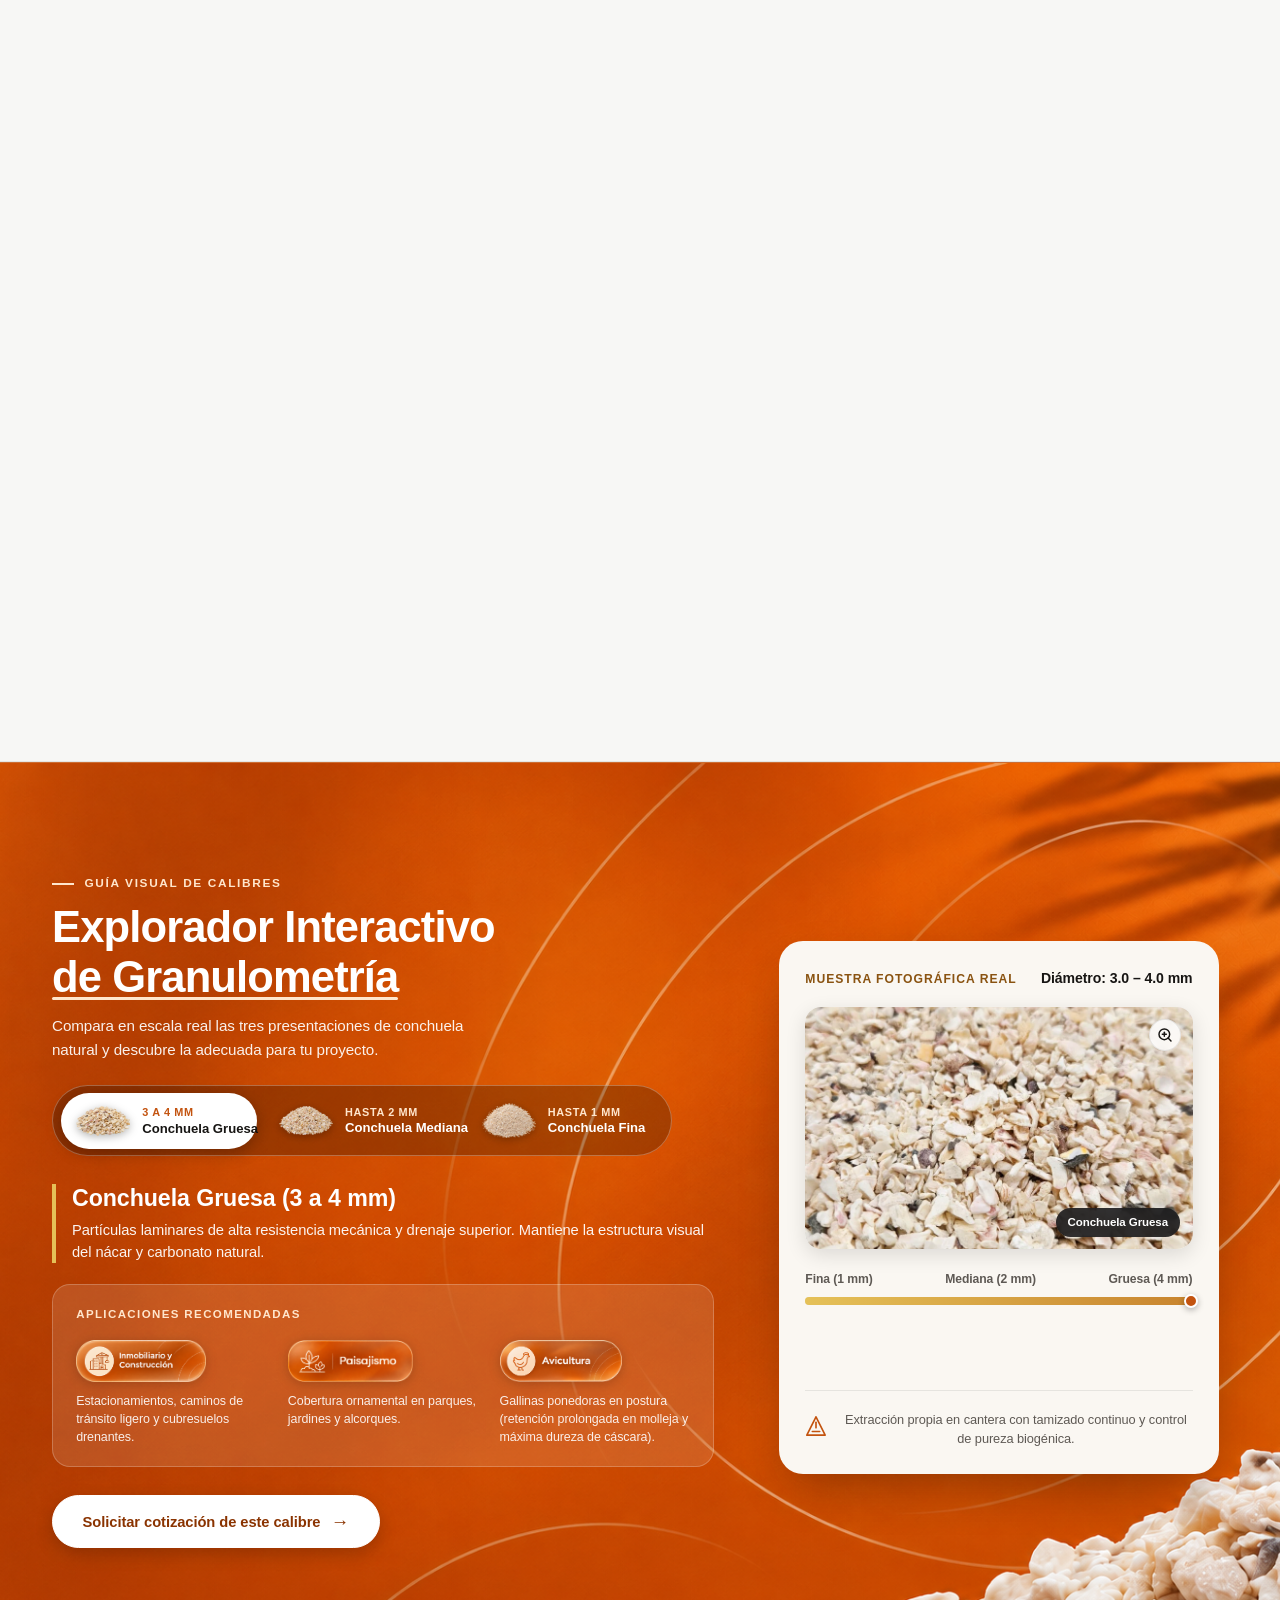
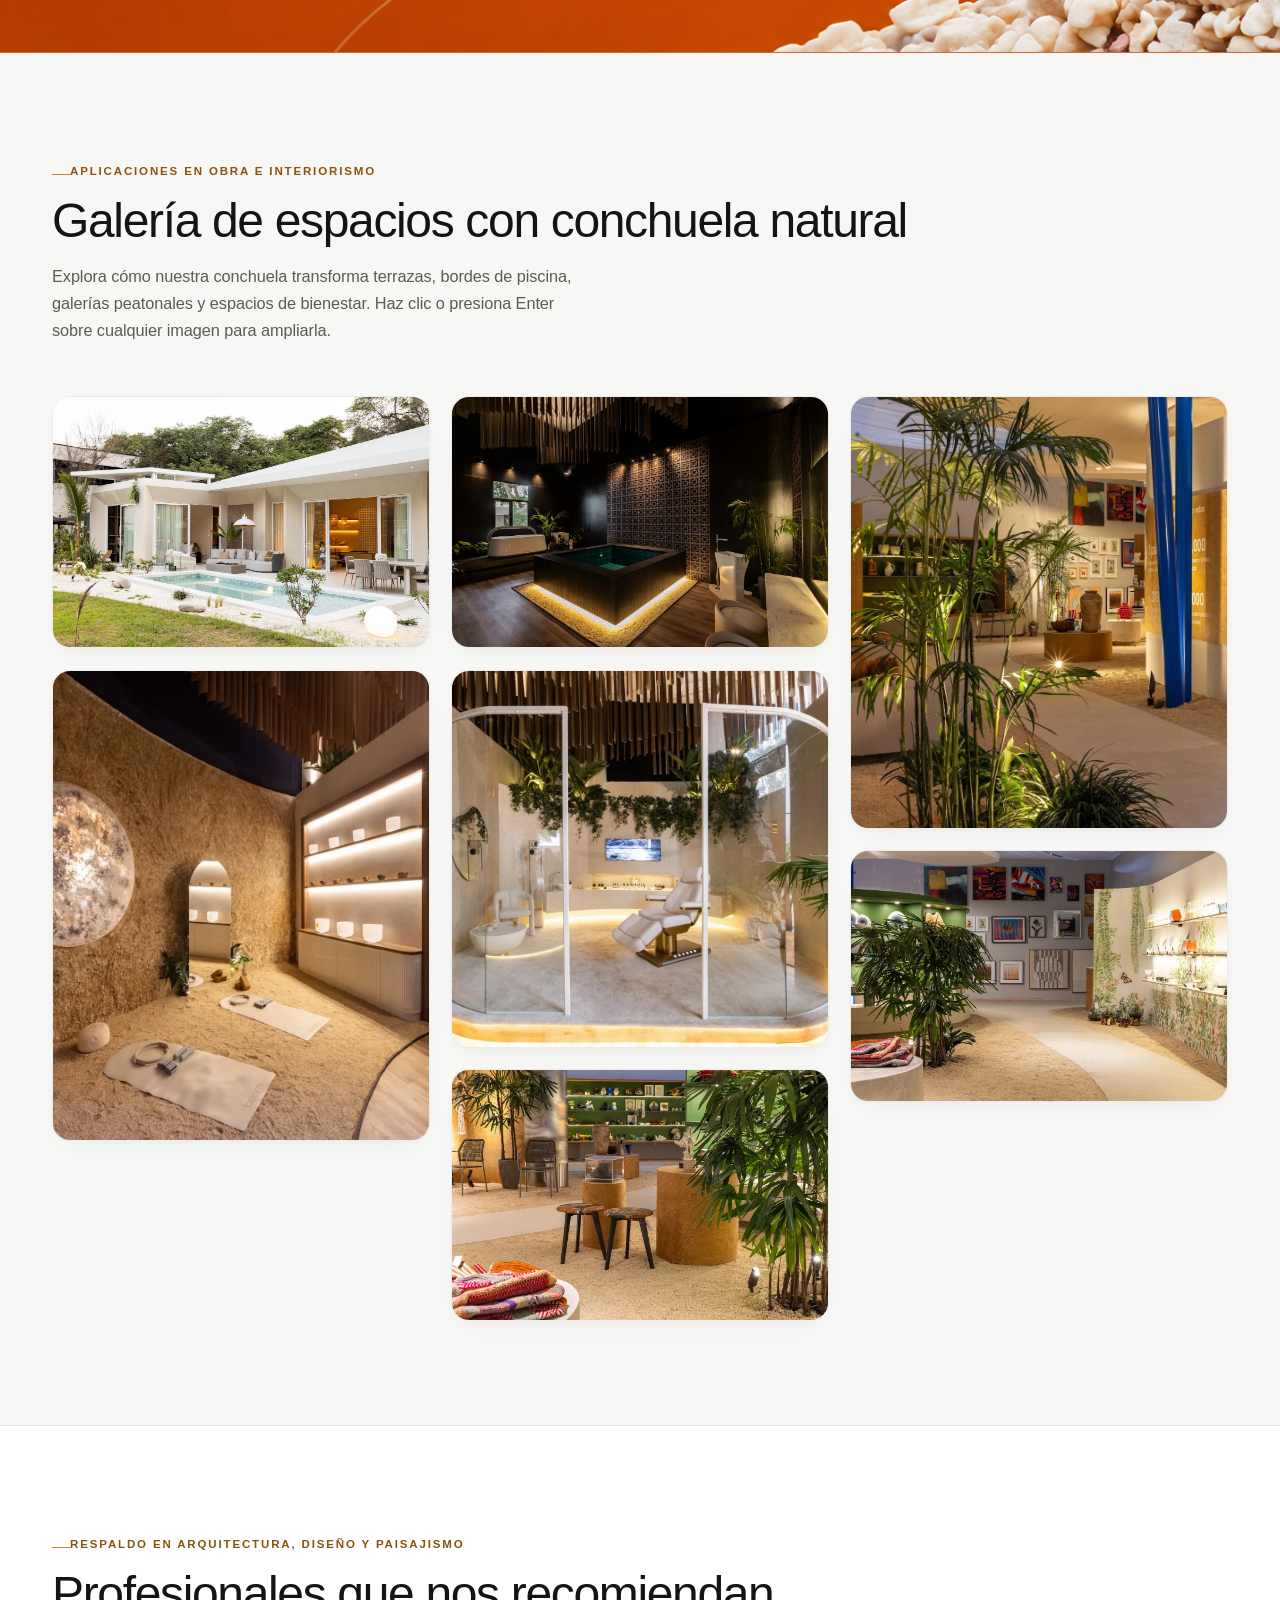
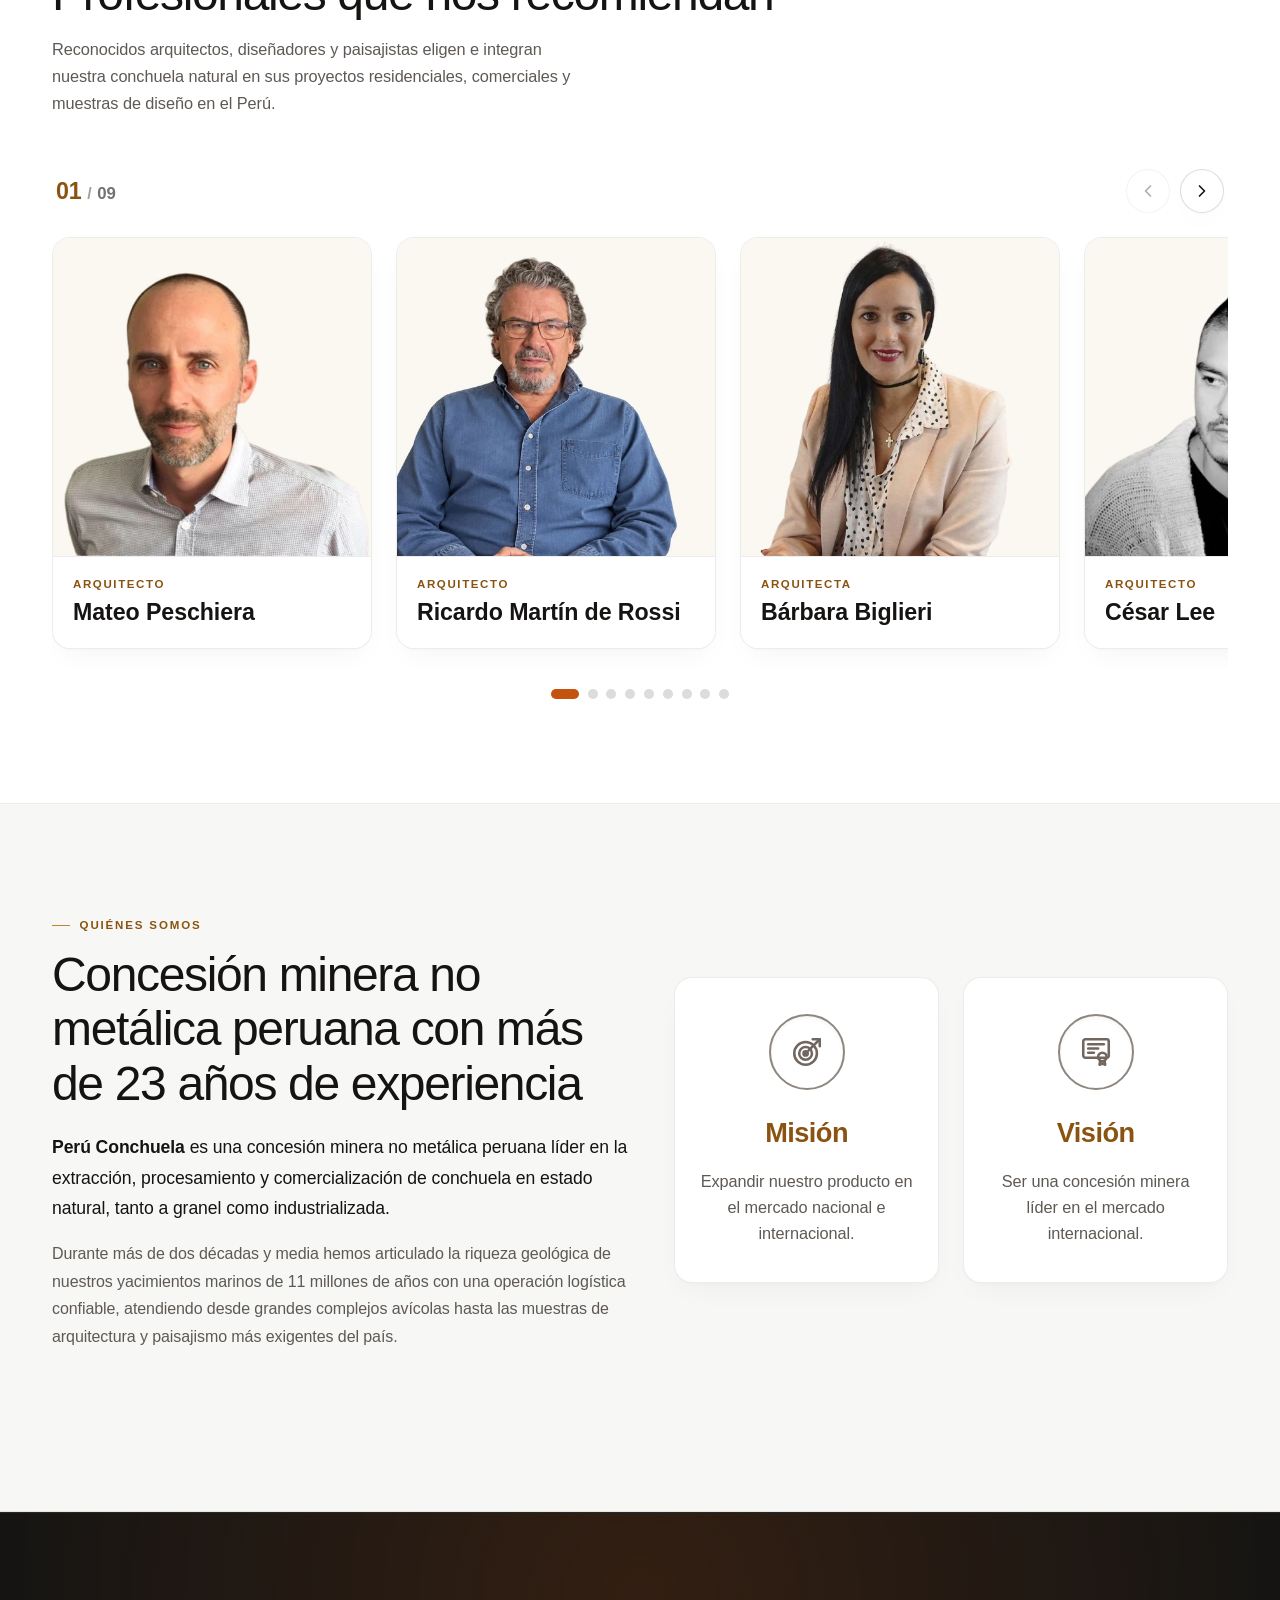
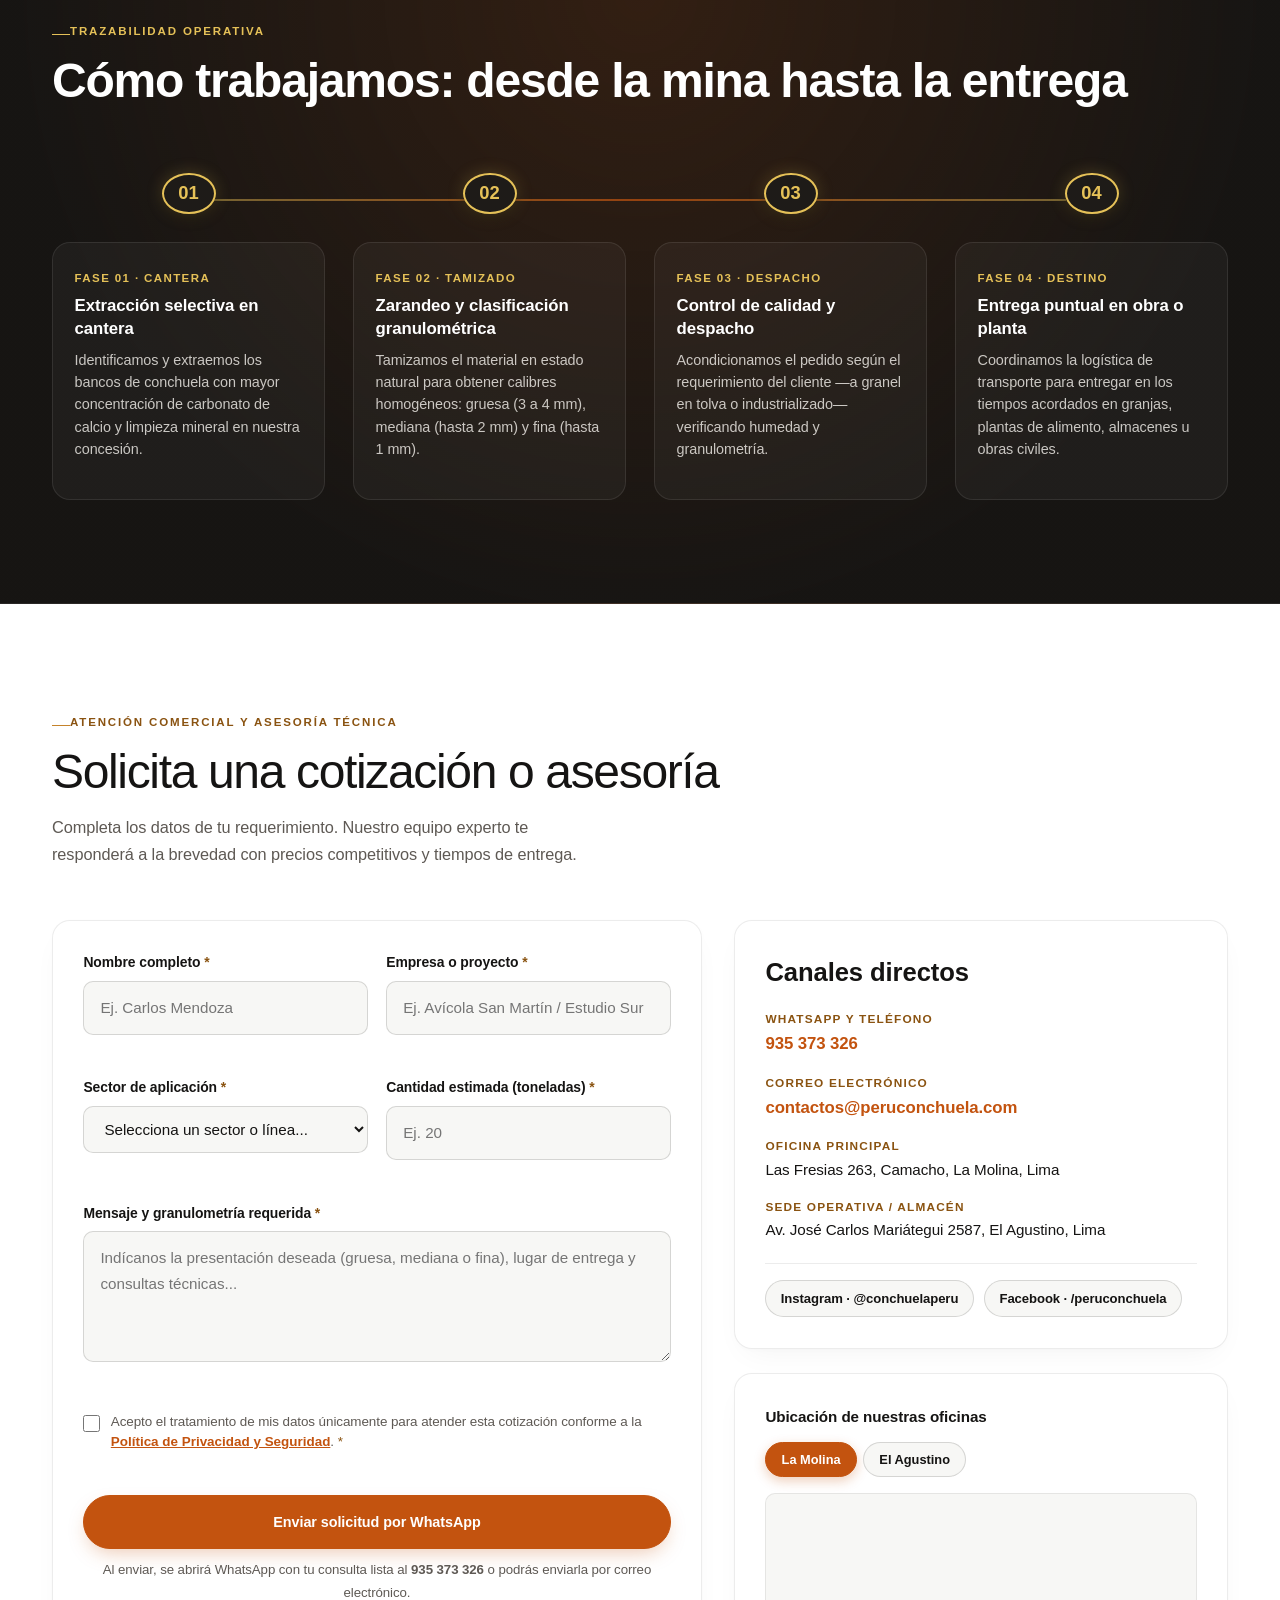
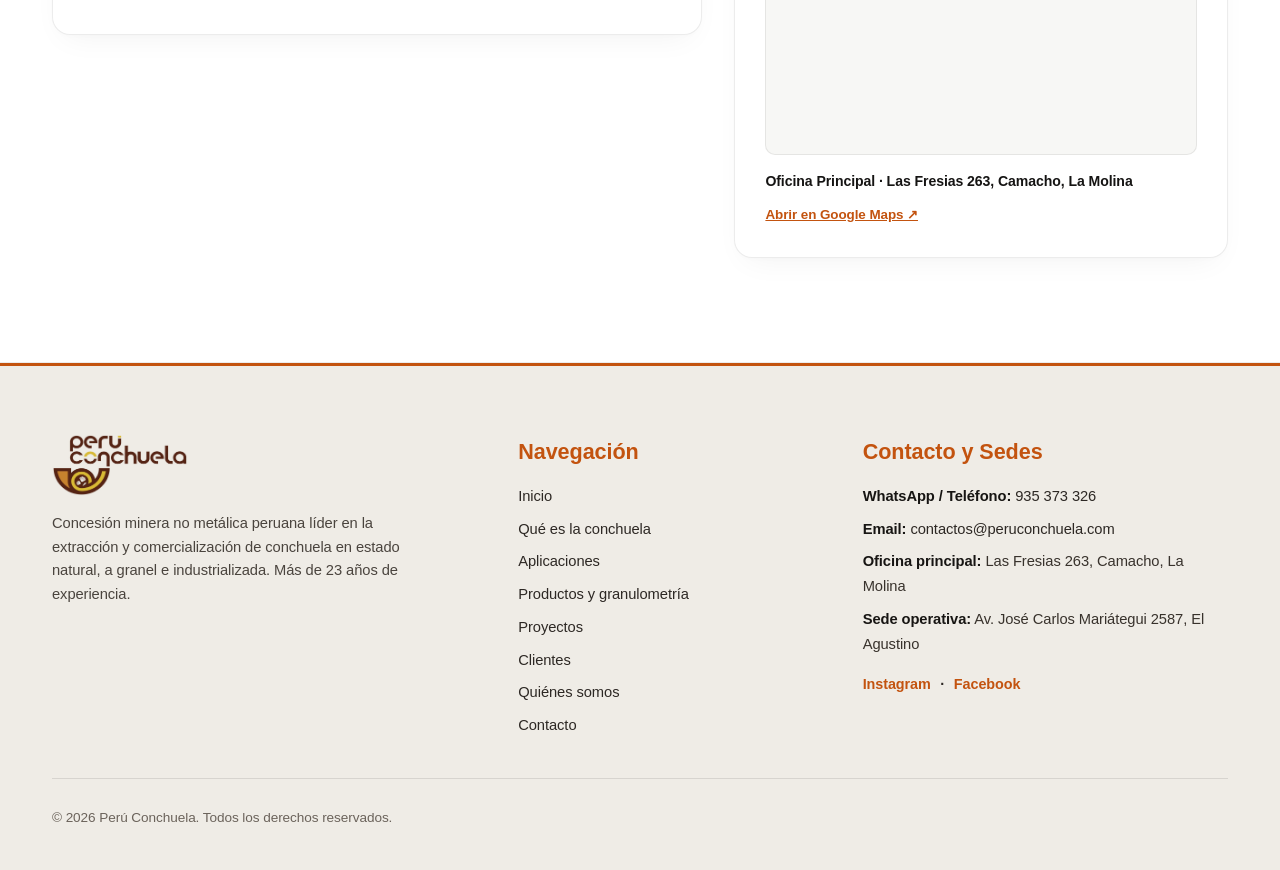
==== commit a2e0c0f8: "Corregir fondo fondodeyeso limpio y ampliar visibilidad de iconos de granulometria y aplicaciones" ====
--- a/index.html
+++ b/index.html
@@ -598,9 +598,6 @@
 
     <!-- 7. EXPLORADOR INTERACTIVO DE GRANULOMETRÍA (BANNER COMPLETO FONDODEYESO) -->
     <section class="section section-granulometria" id="granulometria" aria-labelledby="selector-granulometria-titulo">
-      <!-- Pila de conchuela decorativa en esquina según diseño -->
-      <img src="assets/img/granulometria/1.png" alt="" class="granulometria-corner-pile" aria-hidden="true" loading="lazy">
-
       <div class="container">
         <div class="granulometry-workbench reveal-up" aria-labelledby="selector-granulometria-titulo">
           <div class="workbench-controls">
@@ -646,18 +643,15 @@
                 <h5 class="grain-apps-heading">Aplicaciones recomendadas</h5>
                 <div class="grain-apps-grid">
                   <div class="grain-app-col">
-                    <img src="assets/img/granulometria/INM.png" alt="" class="grain-app-icon" aria-hidden="true">
-                    <h6 class="grain-app-title">Inmobiliario y construcción</h6>
+                    <img src="assets/img/granulometria/INM.png" alt="Inmobiliario y construcción" class="grain-app-badge-img">
                     <p class="grain-app-desc" id="grain-app-desc-inm">Estacionamientos, caminos de tránsito ligero y cubresuelos drenantes.</p>
                   </div>
                   <div class="grain-app-col">
-                    <img src="assets/img/granulometria/PAISAJIS.png" alt="" class="grain-app-icon" aria-hidden="true">
-                    <h6 class="grain-app-title">Paisajismo</h6>
+                    <img src="assets/img/granulometria/PAISAJIS.png" alt="Paisajismo" class="grain-app-badge-img">
                     <p class="grain-app-desc" id="grain-app-desc-pais">Cobertura ornamental en parques, jardines y alcorques.</p>
                   </div>
                   <div class="grain-app-col">
-                    <img src="assets/img/granulometria/AVIC.png" alt="" class="grain-app-icon" aria-hidden="true">
-                    <h6 class="grain-app-title">Avicultura</h6>
+                    <img src="assets/img/granulometria/AVIC.png" alt="Avicultura" class="grain-app-badge-img">
                     <p class="grain-app-desc" id="grain-app-desc-avic">Gallinas ponedoras en postura (retención prolongada en molleja y máxima dureza de cáscara).</p>
                   </div>
                 </div>
--- a/css/styles.css
+++ b/css/styles.css
@@ -1312,34 +1312,12 @@
 }
 
 .section-granulometria::before {
-  content: '';
-  position: absolute;
-  inset: 0;
-  background-image: url('../assets/img/terracota.png');
-  background-size: cover;
-  background-position: right center;
-  background-repeat: no-repeat;
-  pointer-events: none;
-  z-index: 1;
-  opacity: 0.94;
+  display: none;
 }
 
 .section-granulometria .container {
   position: relative;
   z-index: 2;
-}
-
-/* Pila de conchuela decorativa en la esquina inferior derecha */
-.granulometria-corner-pile {
-  position: absolute;
-  right: -30px;
-  bottom: -40px;
-  width: 320px;
-  max-width: 34vw;
-  height: auto;
-  pointer-events: none;
-  z-index: 1;
-  filter: drop-shadow(0 -10px 30px rgba(40, 15, 0, 0.35));
 }
 
 .granulometry-workbench {
@@ -1430,14 +1408,14 @@
 .grain-tabs {
   display: flex;
   align-items: center;
-  gap: 0.35rem;
-  background: rgba(0, 0, 0, 0.22);
-  border: 1px solid rgba(255, 255, 255, 0.22);
+  gap: 0.4rem;
+  background: rgba(0, 0, 0, 0.24);
+  border: 1px solid rgba(255, 255, 255, 0.28);
   border-radius: 999px;
-  padding: 0.35rem;
-  backdrop-filter: blur(10px);
-  -webkit-backdrop-filter: blur(10px);
-  max-width: 580px;
+  padding: 0.4rem 0.5rem;
+  backdrop-filter: blur(12px);
+  -webkit-backdrop-filter: blur(12px);
+  max-width: 620px;
   margin-bottom: 1.75rem;
 }
 
@@ -1445,8 +1423,9 @@
   flex: 1;
   display: flex;
   align-items: center;
-  gap: 0.65rem;
-  padding: 0.45rem 0.85rem;
+  gap: 0.75rem;
+  padding: 0.5rem 0.95rem;
+  min-height: 56px;
   border-radius: 999px;
   border: none;
   background: transparent;
@@ -1456,19 +1435,20 @@
 }
 
 .grain-tab:hover {
-  background: rgba(255, 255, 255, 0.08);
+  background: rgba(255, 255, 255, 0.12);
 }
 
 .grain-tab.is-active {
   background: #FFFFFF;
-  box-shadow: 0 4px 14px rgba(0, 0, 0, 0.22);
+  box-shadow: 0 4px 16px rgba(0, 0, 0, 0.25);
 }
 
 .grain-tab-icon {
-  width: 32px;
-  height: 32px;
+  width: 54px;
+  height: 36px;
   object-fit: contain;
   flex-shrink: 0;
+  filter: drop-shadow(0 2px 4px rgba(0, 0, 0, 0.3));
 }
 
 .grain-tab-texts {
@@ -1527,7 +1507,7 @@
   margin: 0;
 }
 
-/* Caja de Aplicaciones Recomendadas con 3 columnas e iconos inm, paisajis, avic */
+/* Caja de Aplicaciones Recomendadas con 3 columnas e imagenes completas inm, paisajis, avic */
 .grain-apps-card {
   background: rgba(255, 255, 255, 0.12);
   border: 1px solid rgba(255, 255, 255, 0.22);
@@ -1550,20 +1530,32 @@
 .grain-apps-grid {
   display: grid;
   grid-template-columns: repeat(3, 1fr);
-  gap: 1.25rem;
+  gap: 1.35rem;
 }
 
 .grain-app-col {
   display: flex;
   flex-direction: column;
+  align-items: flex-start;
+}
+
+.grain-app-badge-img {
+  display: block;
+  width: auto;
+  max-width: 100%;
+  height: 42px;
+  object-fit: contain;
+  object-position: left center;
+  margin-bottom: 0.65rem;
+  filter: drop-shadow(0 2px 6px rgba(0, 0, 0, 0.2));
 }
 
 .grain-app-icon {
-  width: 32px;
-  height: 32px;
+  width: 40px;
+  height: 40px;
   object-fit: contain;
   margin-bottom: 0.45rem;
-  filter: drop-shadow(0 2px 4px rgba(0, 0, 0, 0.15));
+  filter: drop-shadow(0 2px 4px rgba(0, 0, 0, 0.2));
 }
 
 .grain-app-title {
@@ -1575,9 +1567,9 @@
 }
 
 .grain-app-desc {
-  font-size: 0.76rem;
-  color: rgba(255, 255, 255, 0.85);
-  line-height: 1.42;
+  font-size: 0.78rem;
+  color: rgba(255, 255, 255, 0.9);
+  line-height: 1.45;
   margin: 0;
 }
 
@@ -3406,17 +3398,6 @@
   .map-tab {
     flex: 1;
     text-align: center;
-  }
-}
-
-@media (min-width: 480px) {
-  .grain-tabs {
-    grid-template-columns: repeat(3, 1fr);
-  }
-  .grain-tab {
-    flex-direction: column;
-    align-items: flex-start;
-    gap: 0.2rem;
   }
 }
 
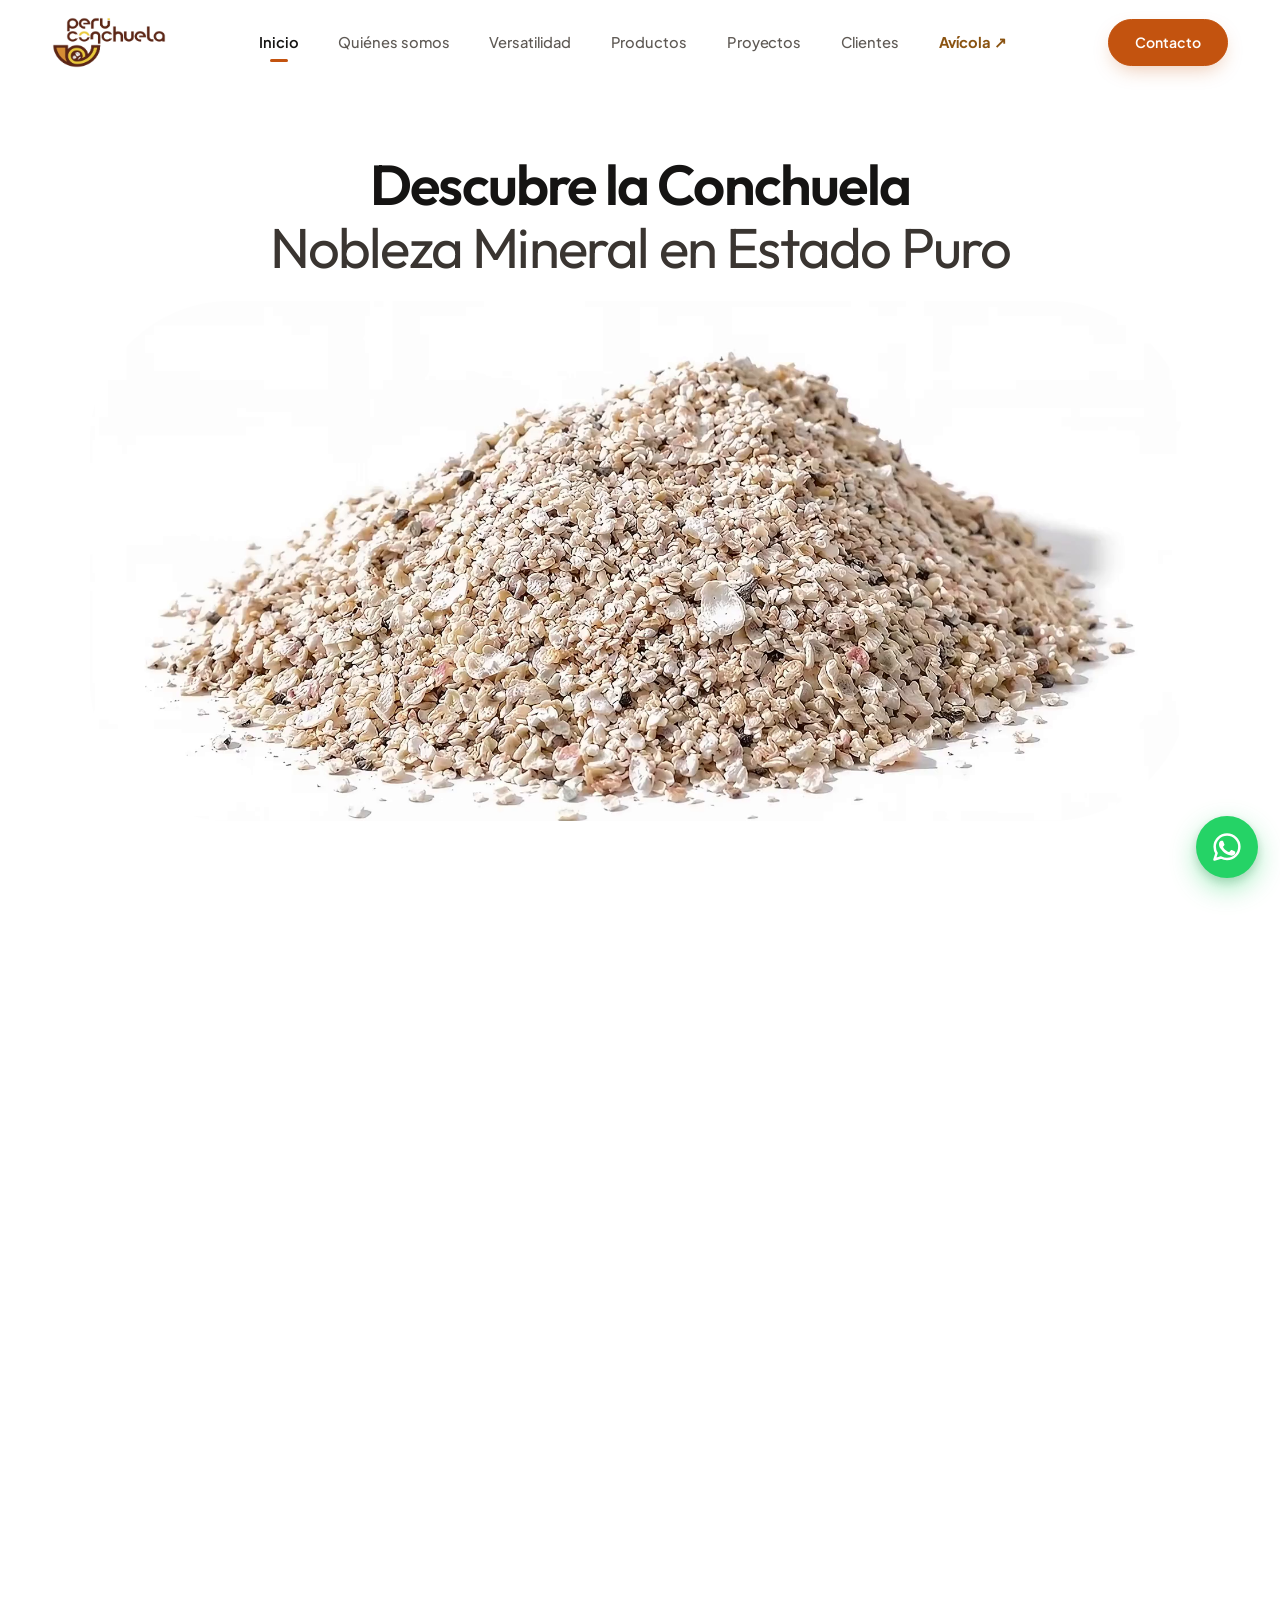
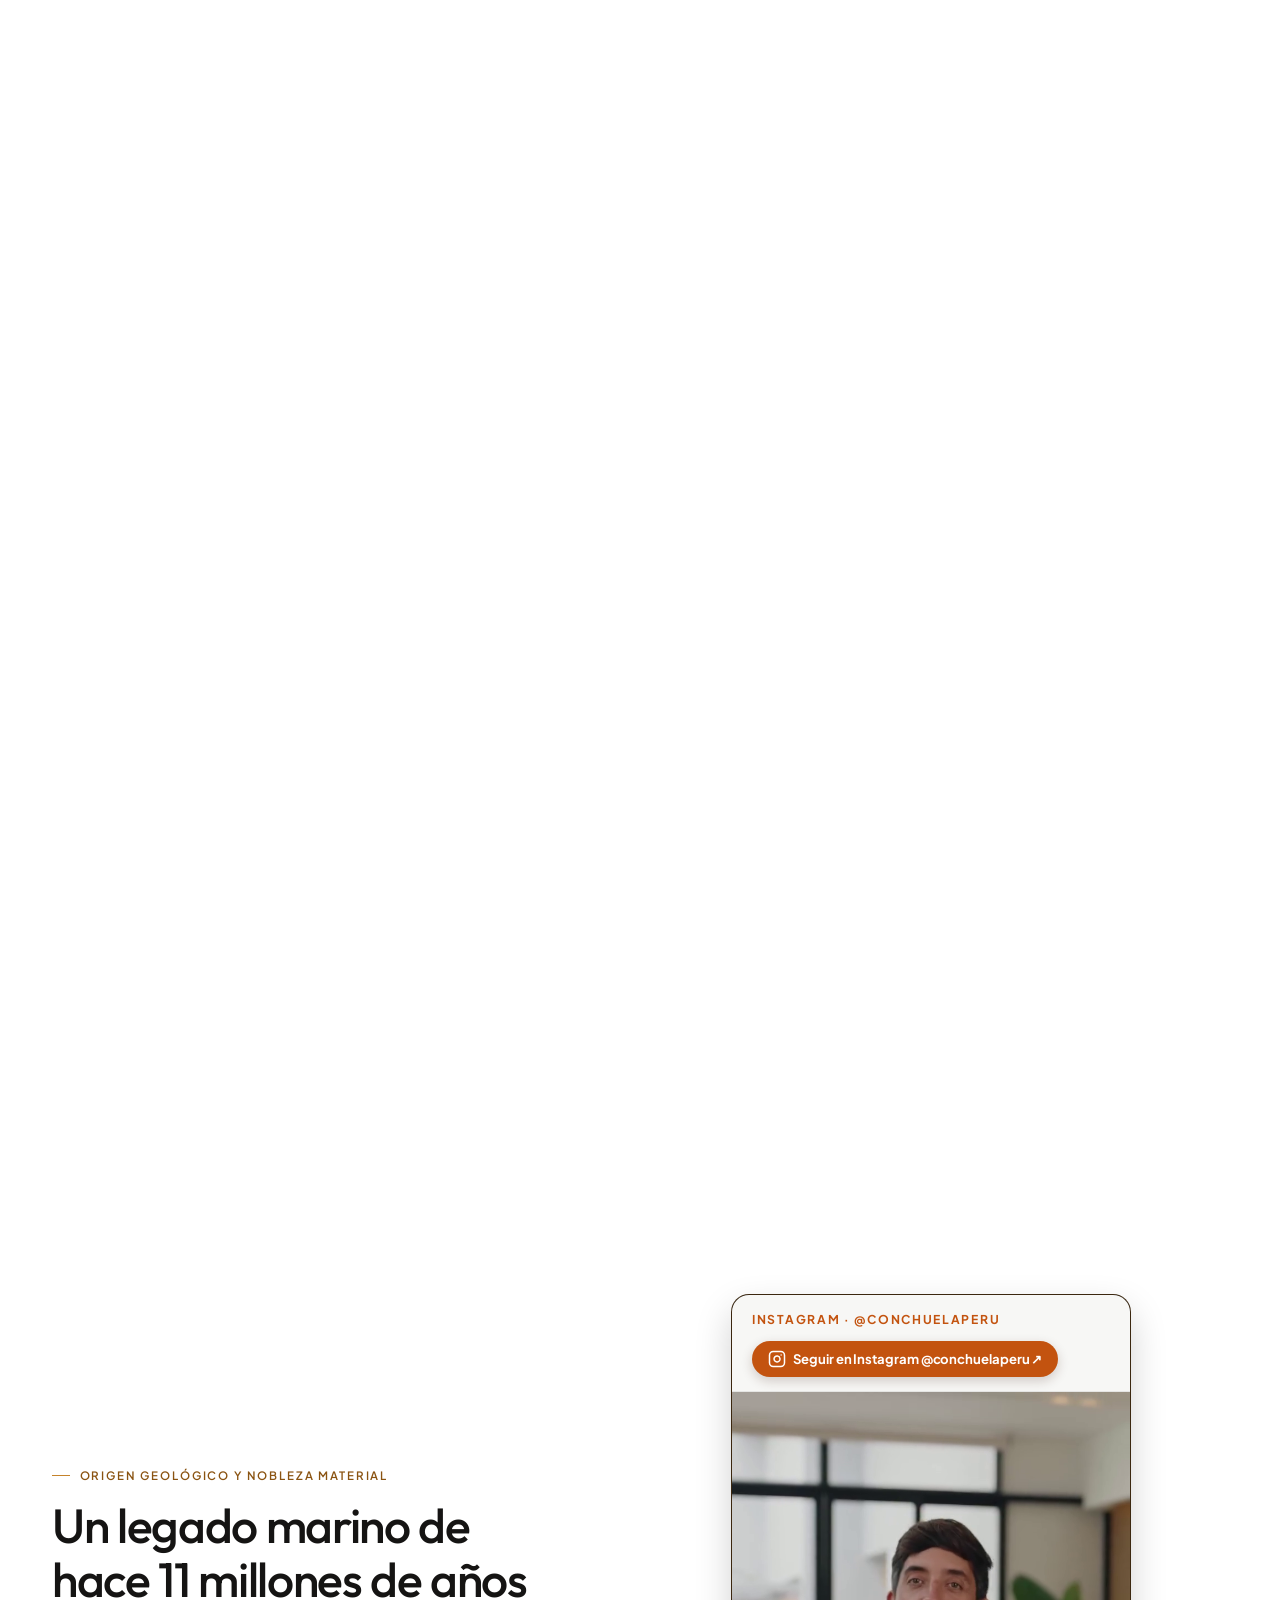
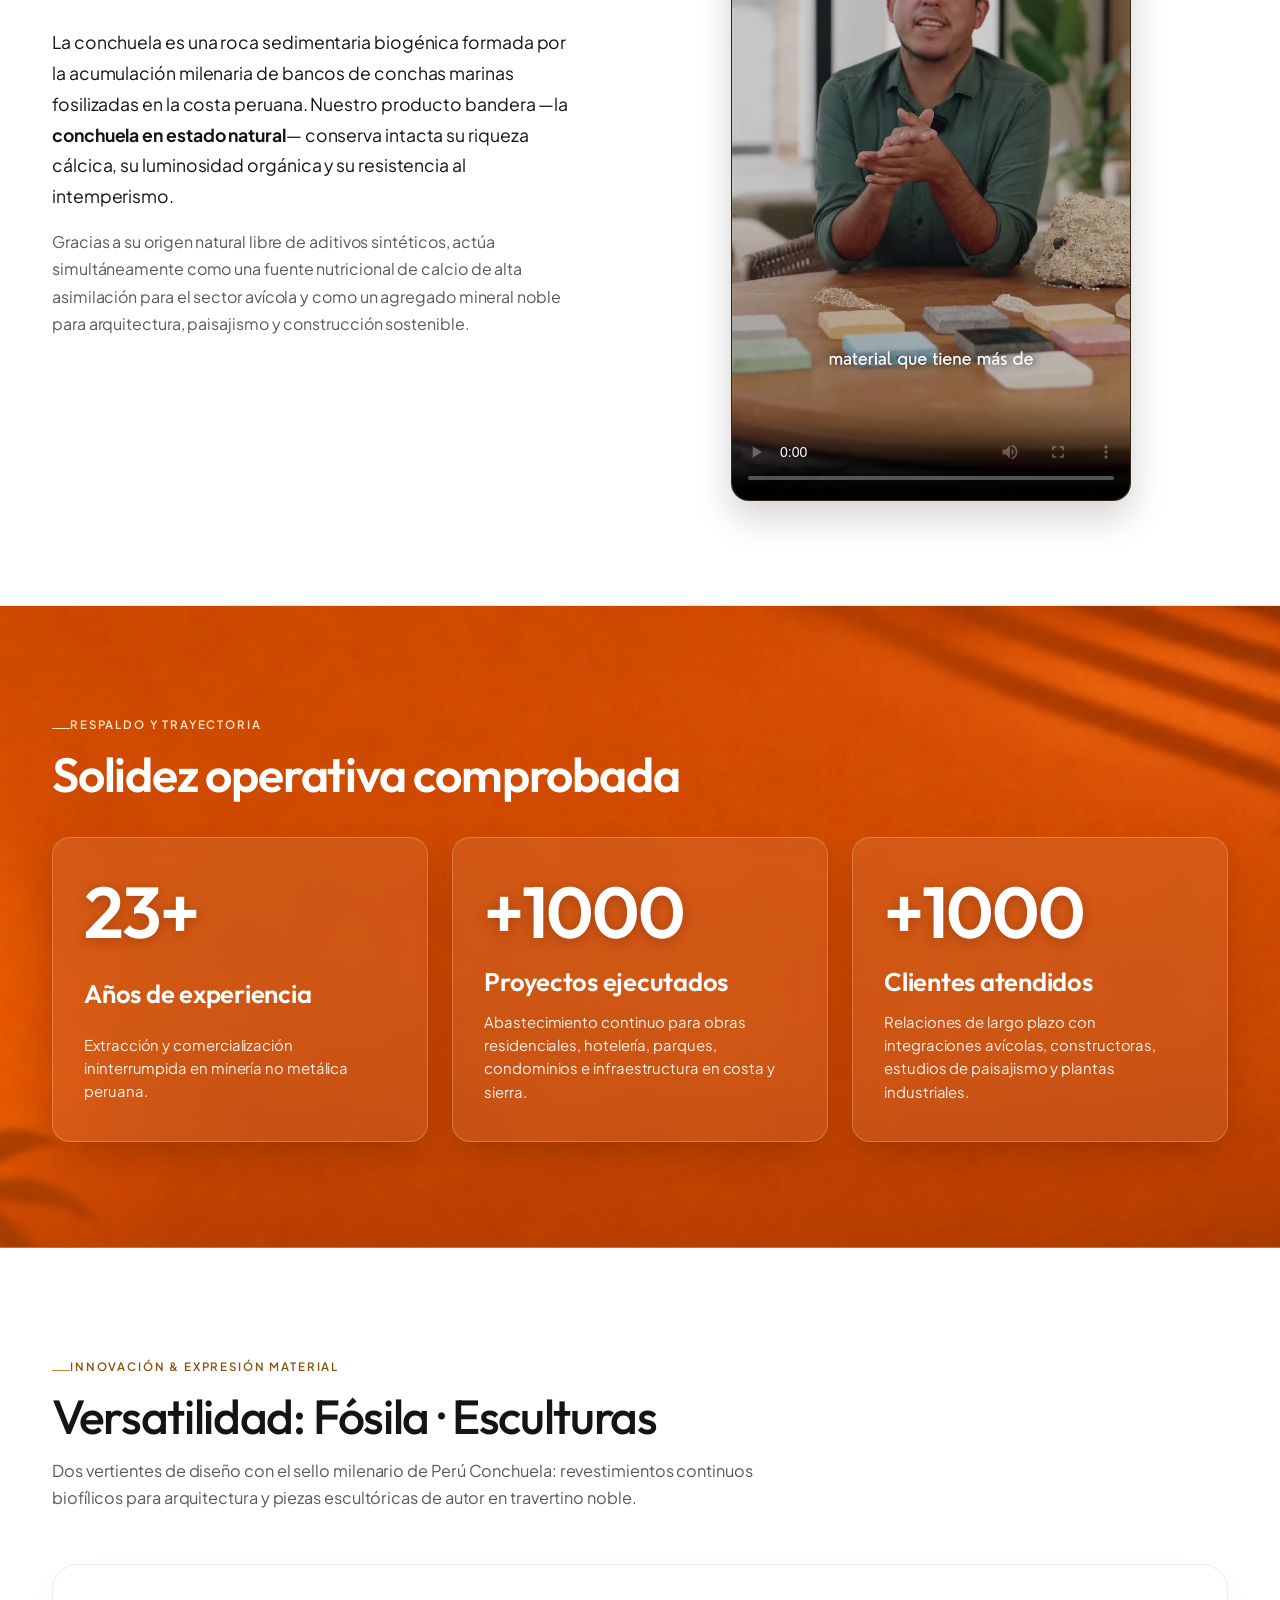
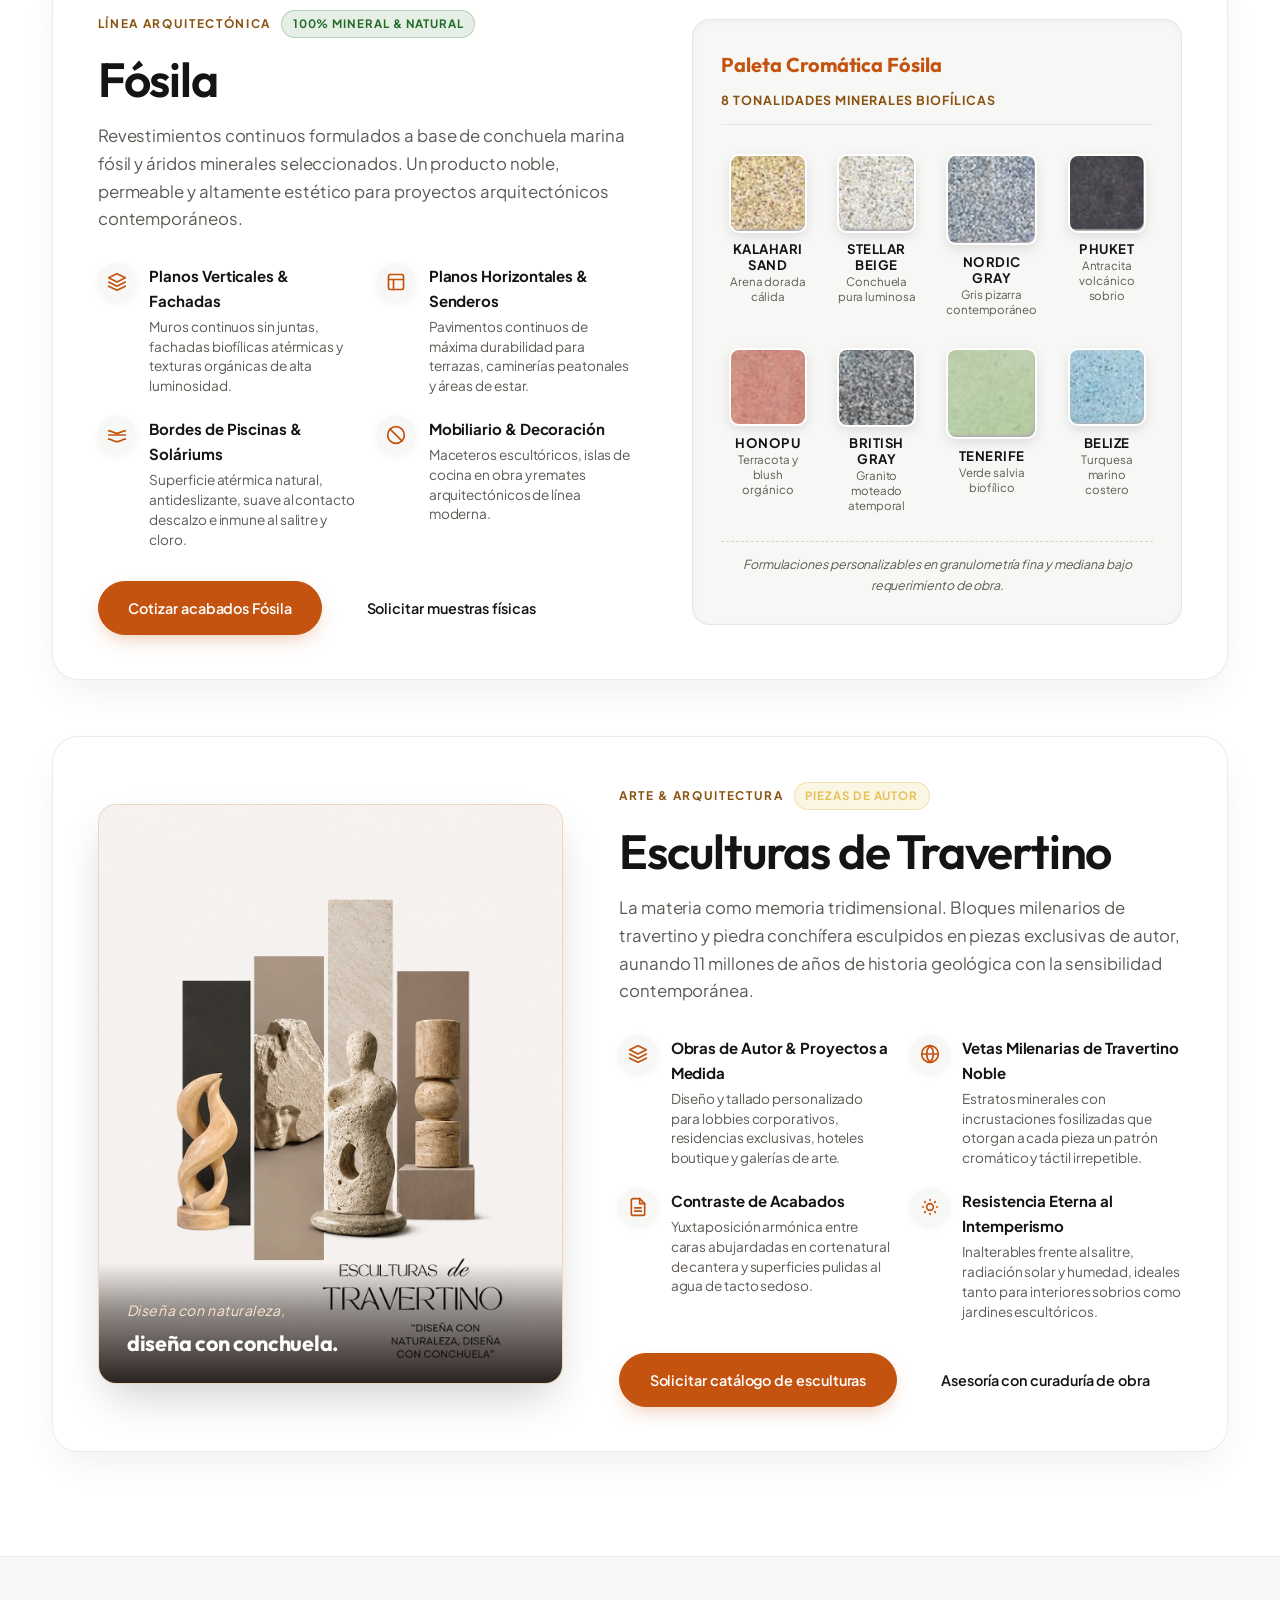
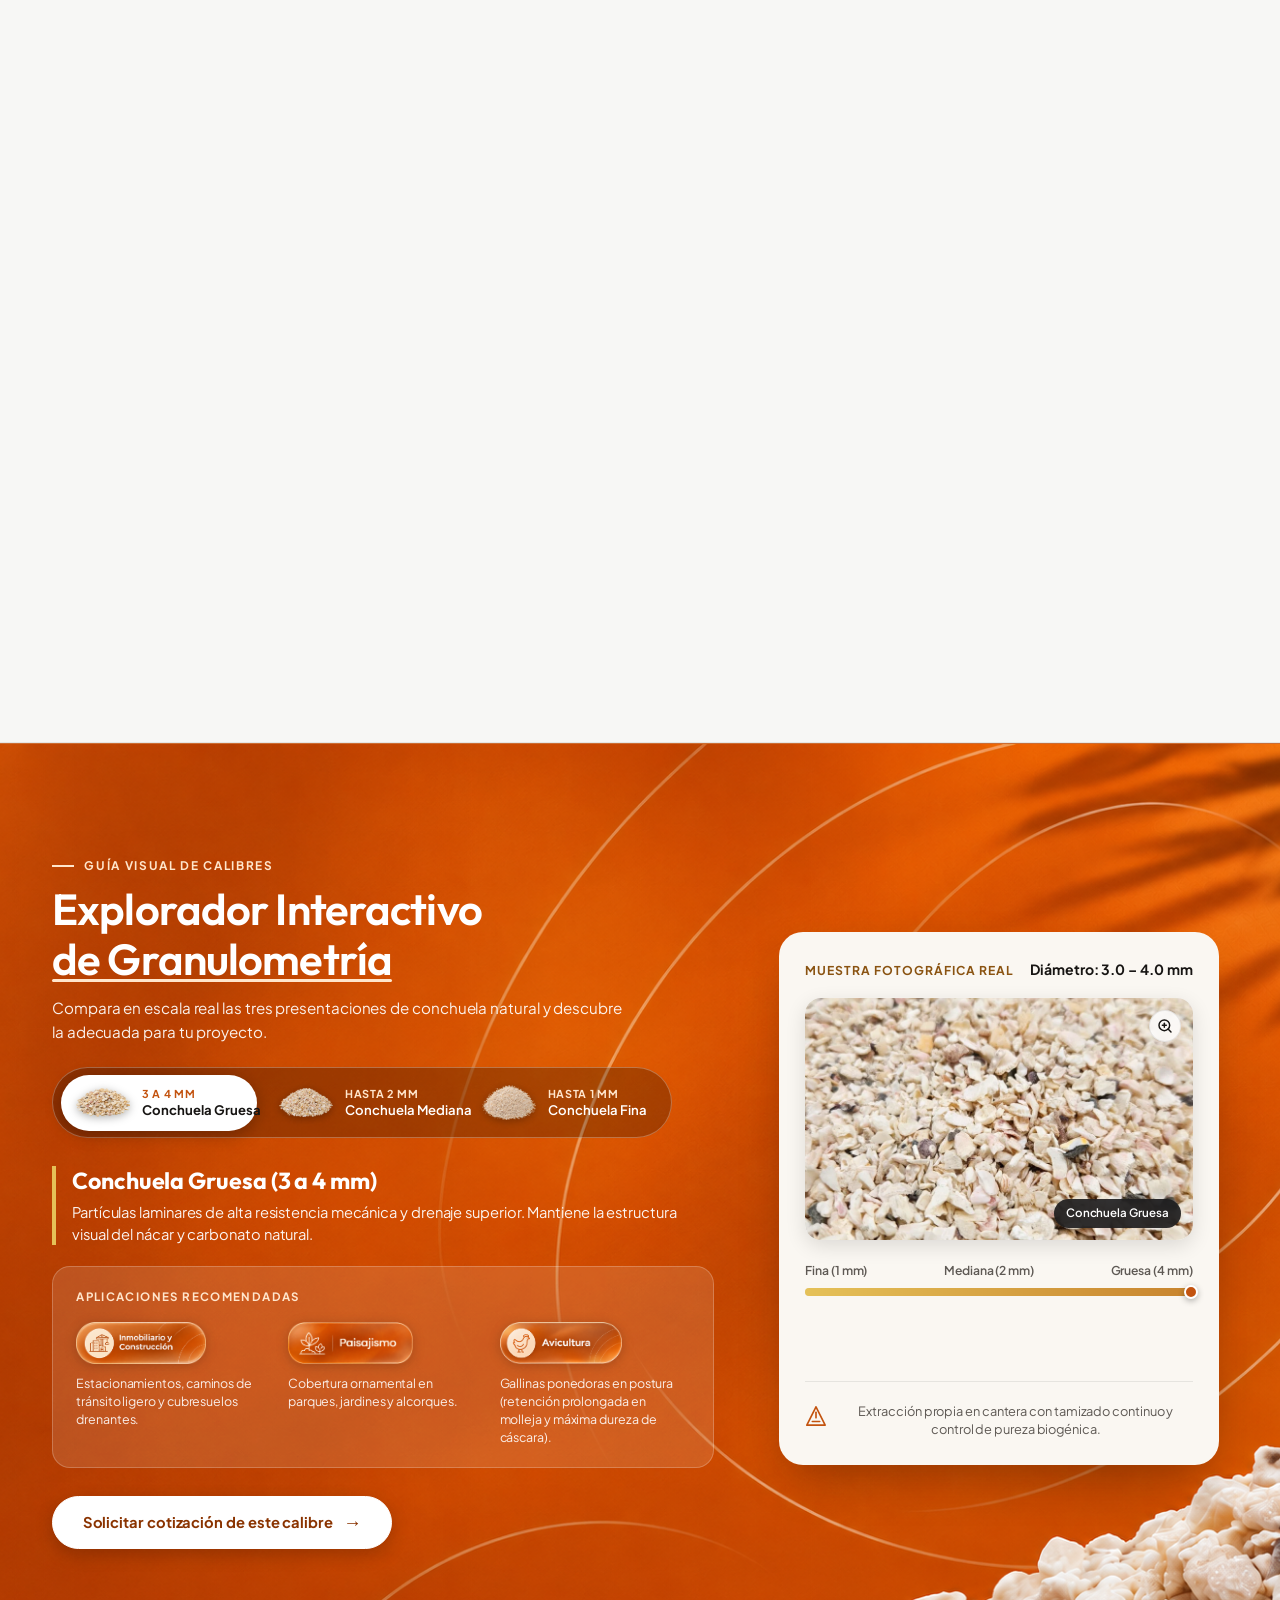
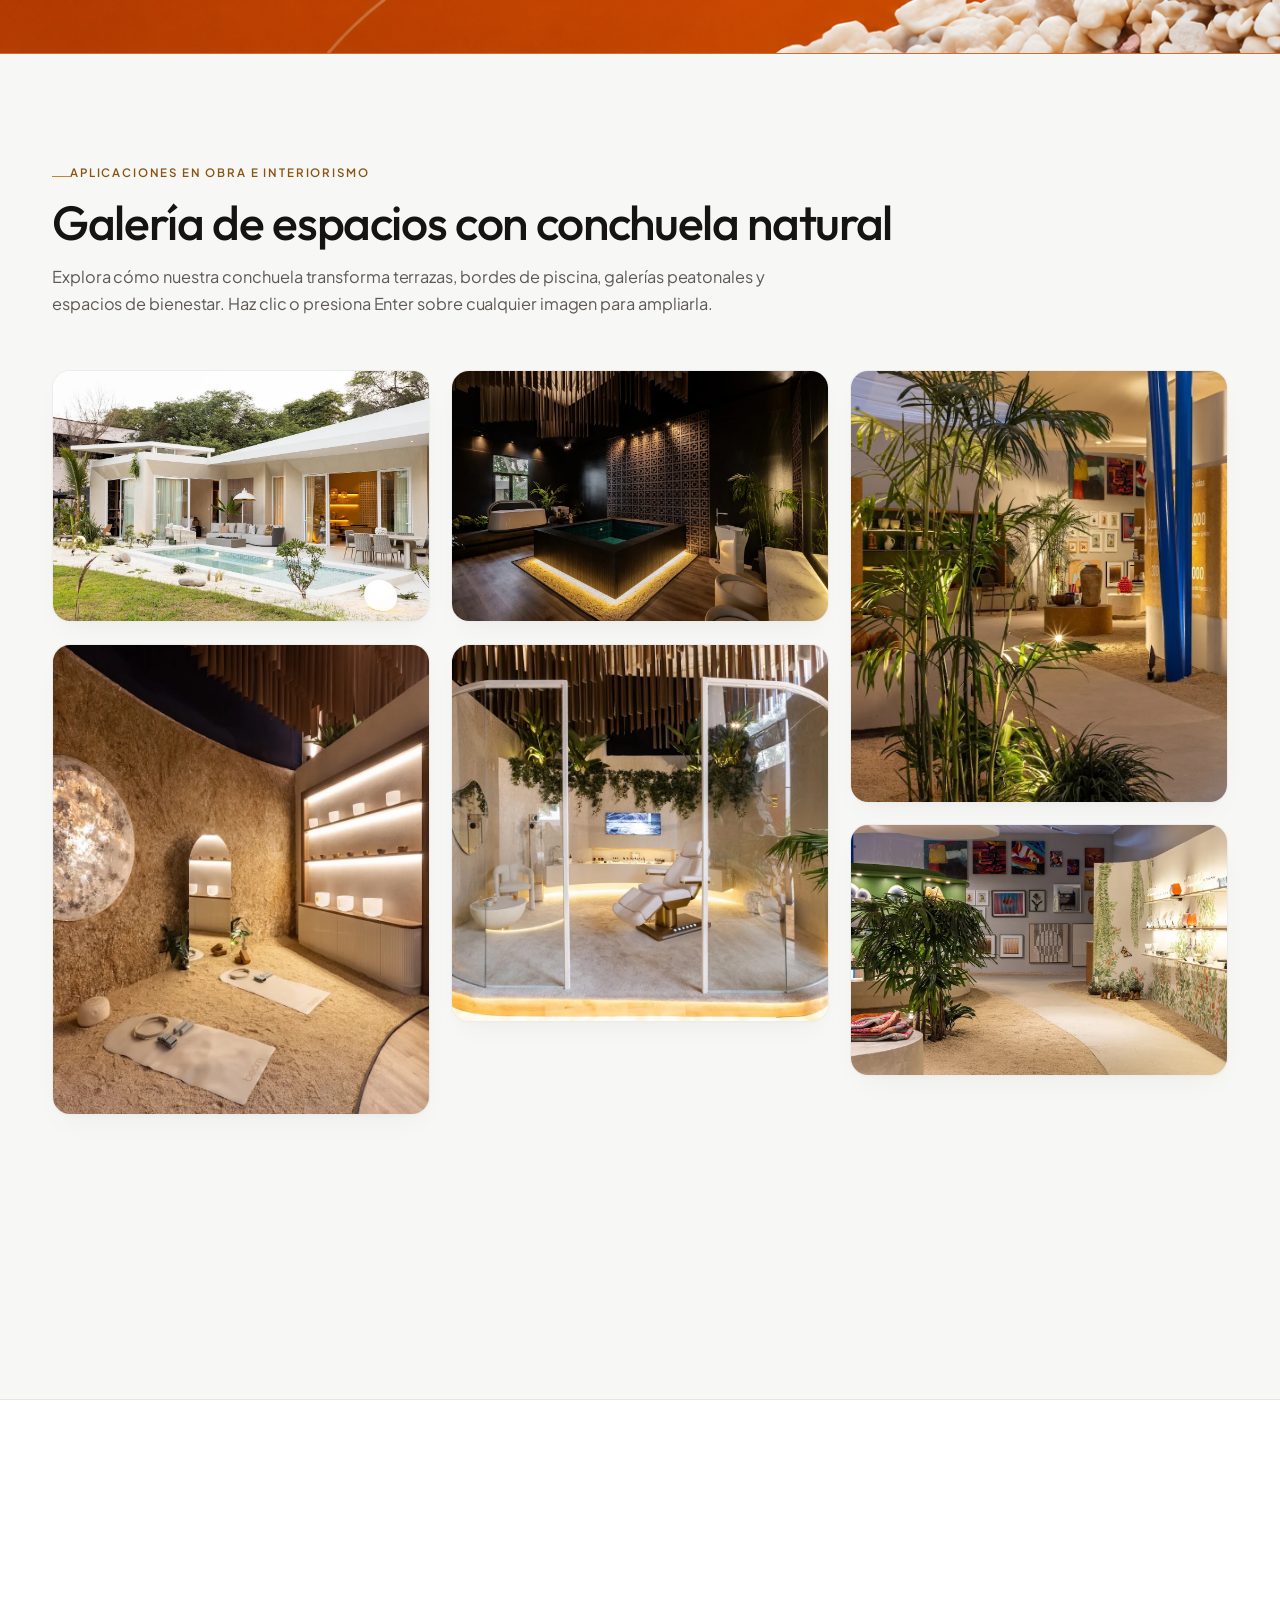
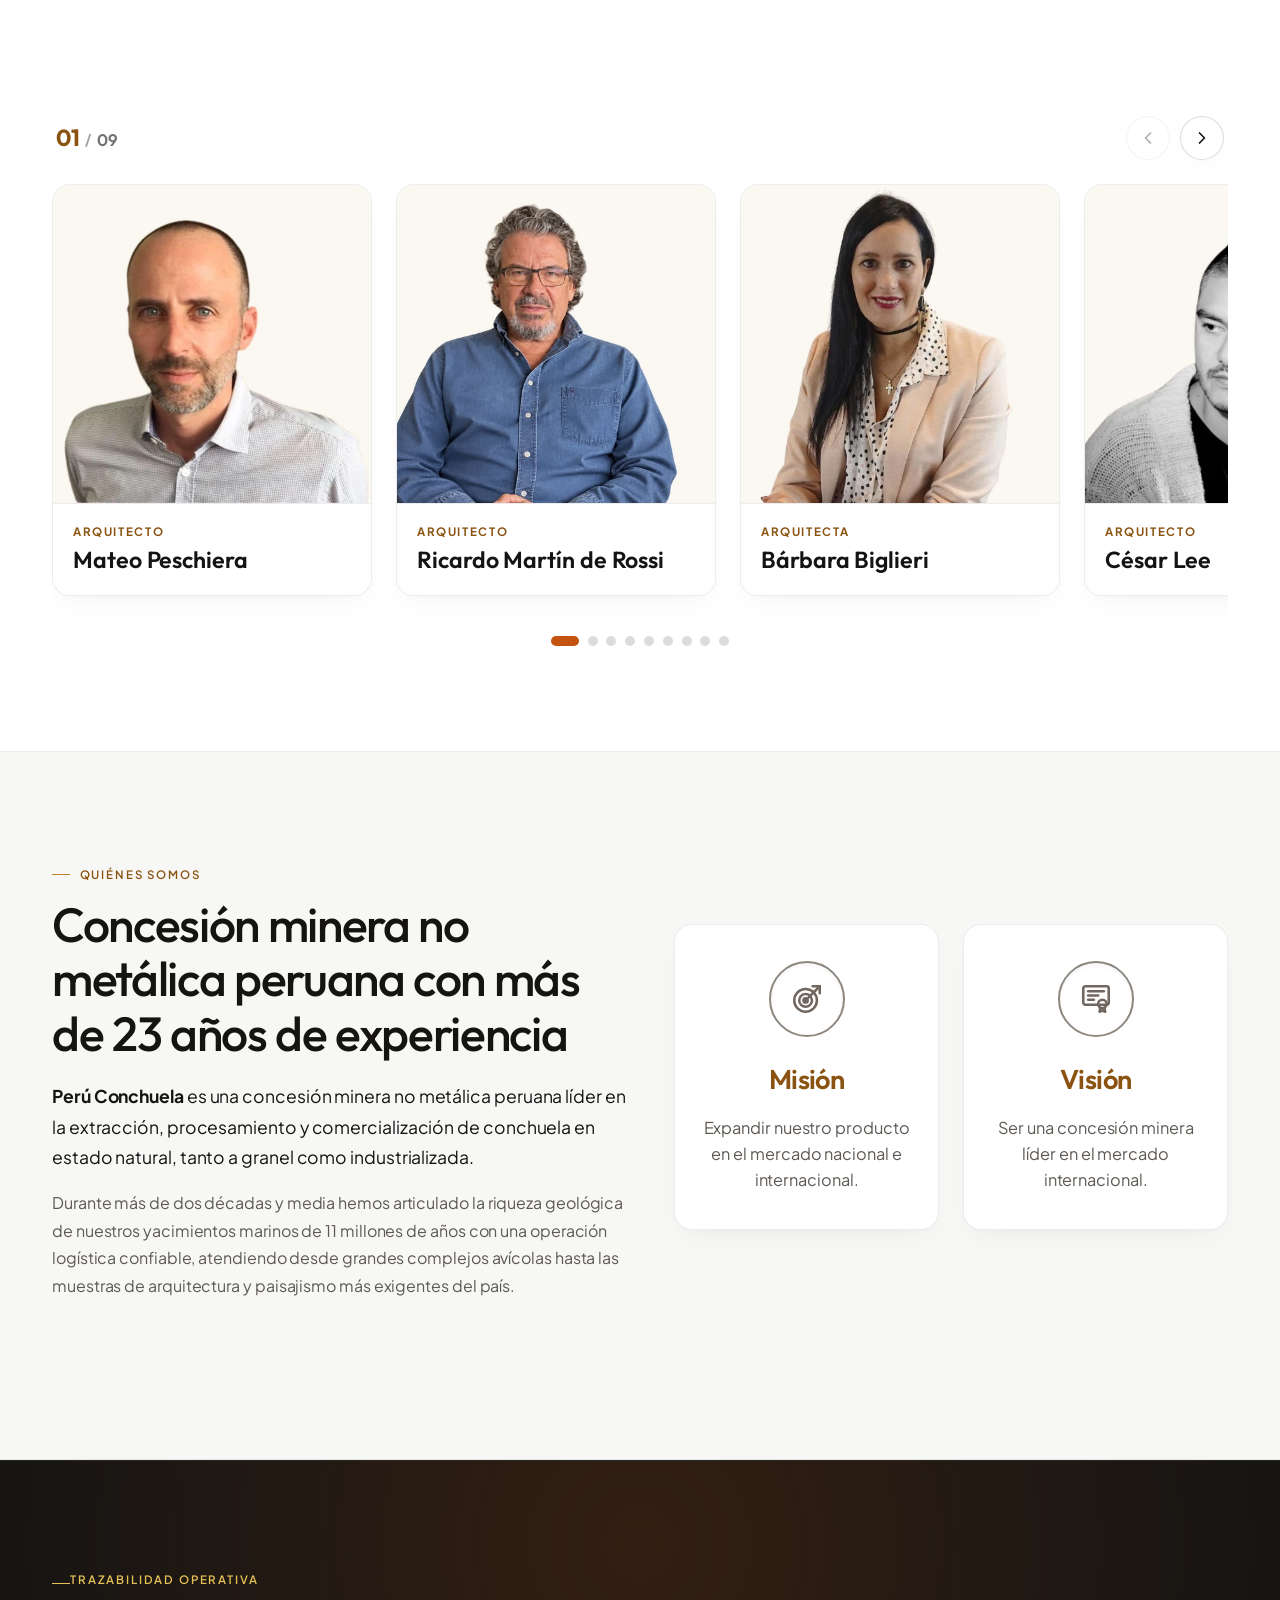
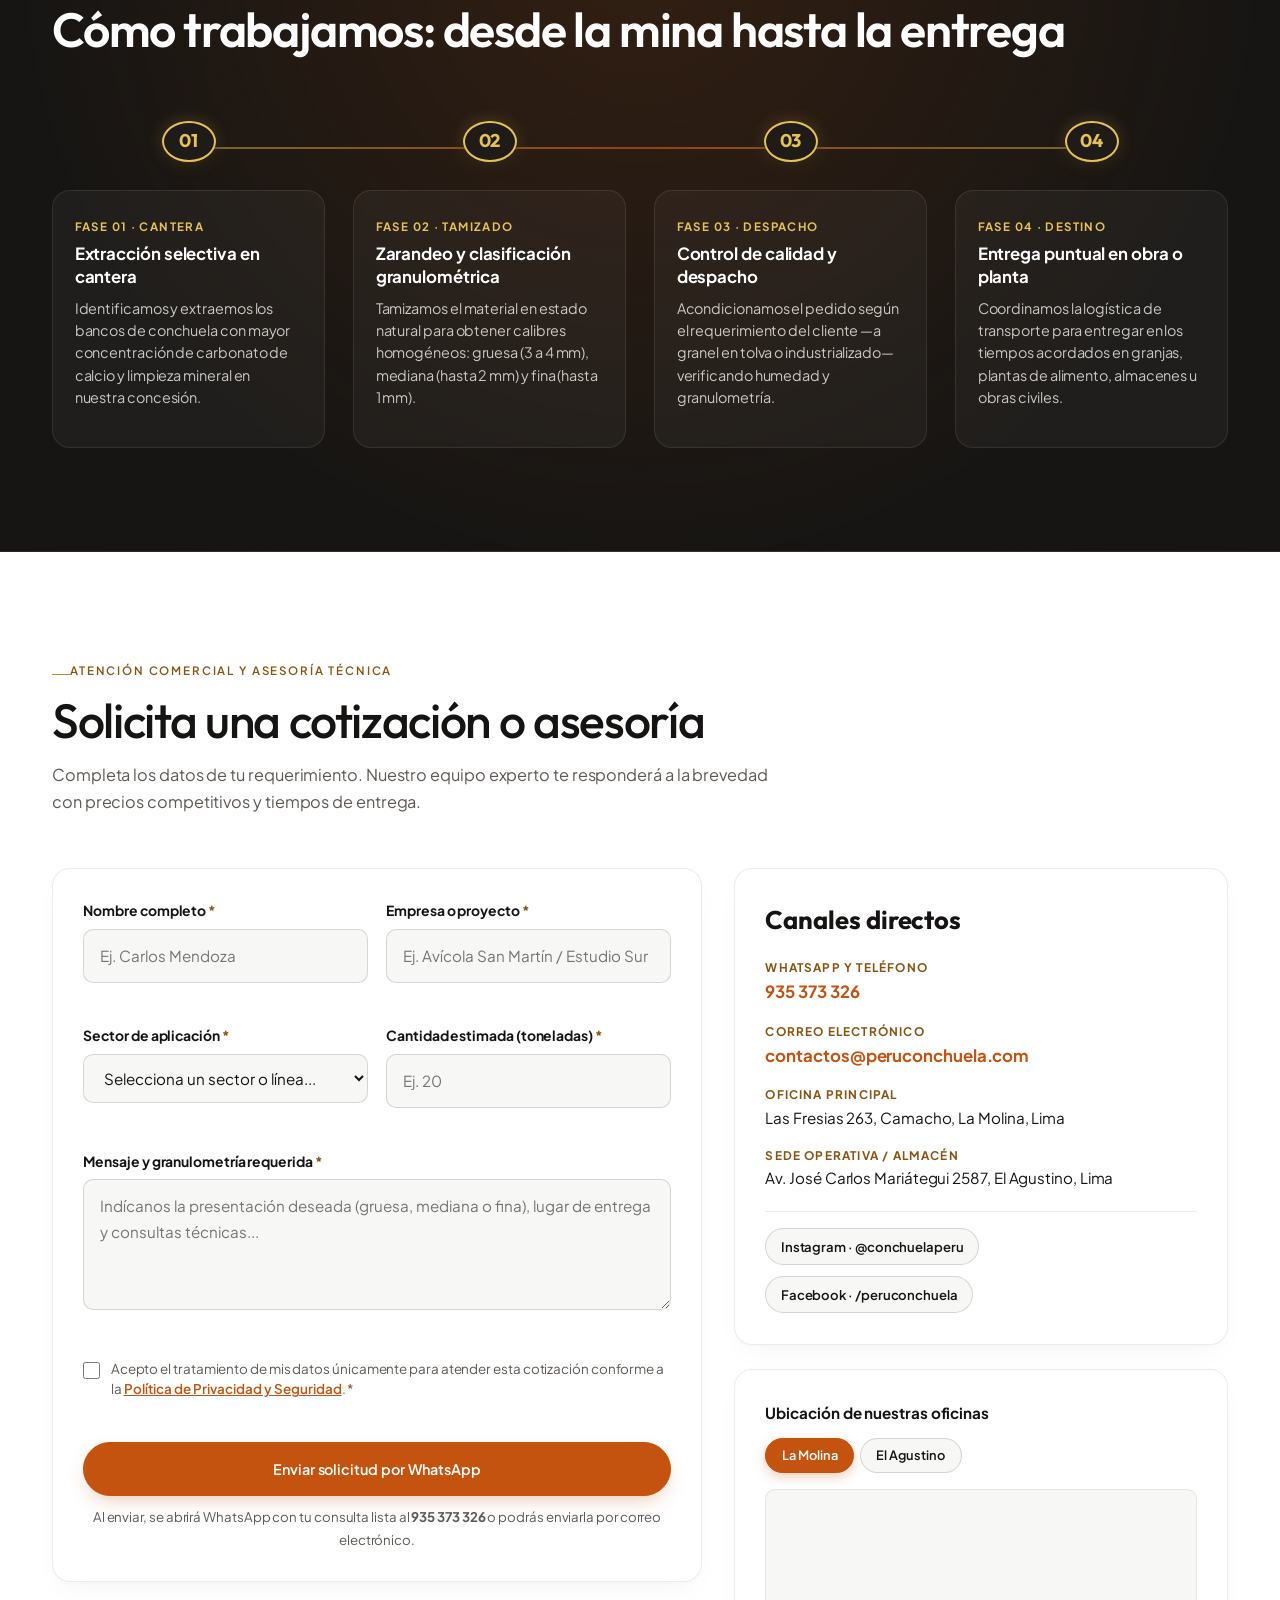
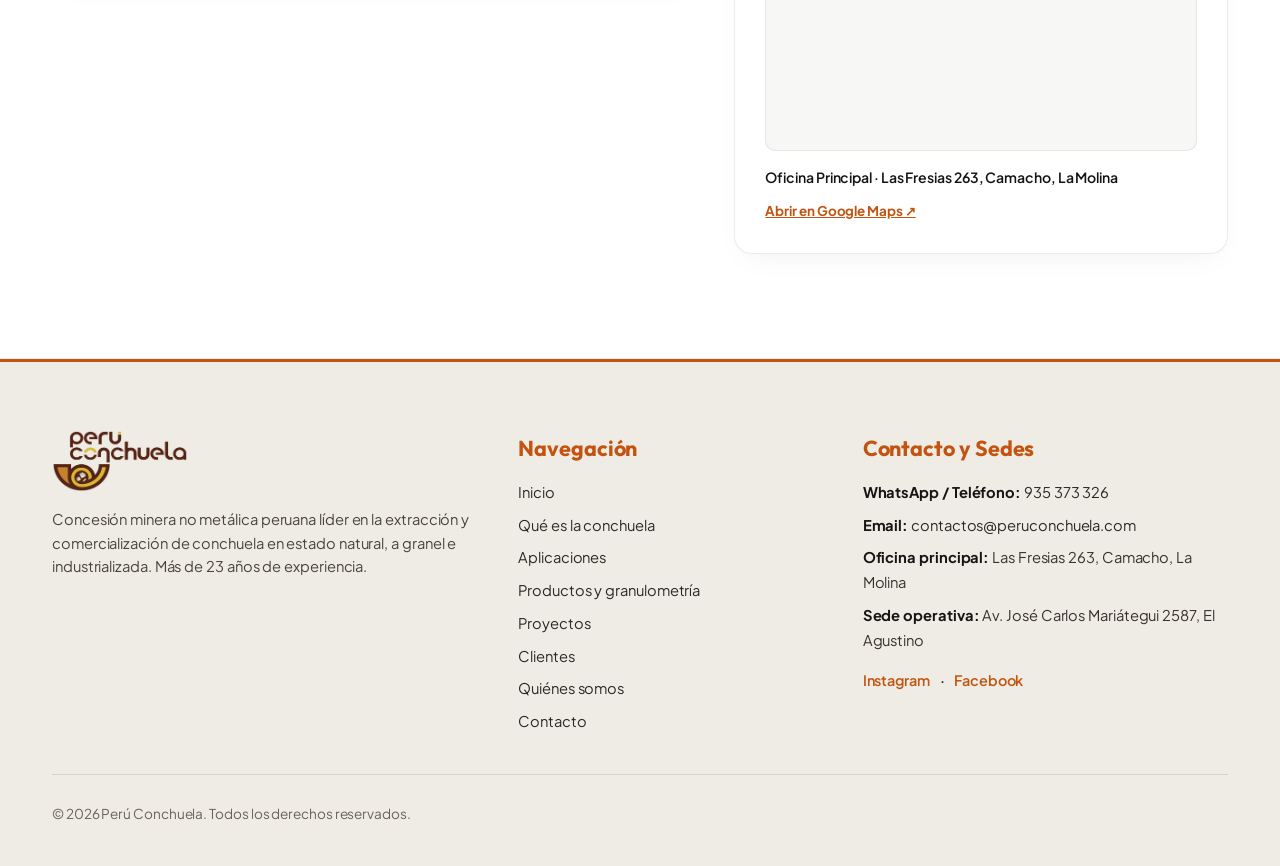
==== commit 964075a9: "Autoalojar tipografias Outfit y Plus Jakarta Sans localmente para cumplimiento RGPD y endurecer CSP" ====
--- a/index.html
+++ b/index.html
@@ -9,7 +9,7 @@
   <meta name="robots" content="index, follow">
   <meta name="referrer" content="strict-origin-when-cross-origin">
   <meta http-equiv="X-Content-Type-Options" content="nosniff">
-  <meta http-equiv="Content-Security-Policy" content="default-src 'self'; script-src 'self'; style-src 'self' 'unsafe-inline' https://fonts.googleapis.com; font-src 'self' https://fonts.gstatic.com; img-src 'self' data: https:; media-src 'self'; frame-src https://www.instagram.com https://www.google.com https://maps.google.com; connect-src 'self'; object-src 'none'; base-uri 'self'; form-action 'self'; upgrade-insecure-requests">
+  <meta http-equiv="Content-Security-Policy" content="default-src 'self'; script-src 'self'; style-src 'self' 'unsafe-inline'; font-src 'self'; img-src 'self' data: https:; media-src 'self'; frame-src https://www.instagram.com https://www.google.com https://maps.google.com; connect-src 'self'; object-src 'none'; base-uri 'self'; form-action 'self'; upgrade-insecure-requests">
   <meta name="theme-color" content="#FFFFFF">
   <link rel="canonical" href="https://peruconchuela.com/">
 
@@ -36,10 +36,9 @@
   <meta name="twitter:description" content="Solución natural, efectiva y asequible de conchuela marina milenaria para avicultura, construcción, paisajismo y arquitectura.">
   <meta name="twitter:image" content="https://peruconchuela.com/assets/img/og-peru-conchuela.webp">
 
-  <!-- Google Fonts con font-display: swap (Outfit + Plus Jakarta Sans: minimalismo arquitectónico elegante) -->
-  <link rel="preconnect" href="https://fonts.googleapis.com">
-  <link rel="preconnect" href="https://fonts.gstatic.com" crossorigin>
-  <link href="https://fonts.googleapis.com/css2?family=Outfit:wght@300;400;500;600;700&family=Plus+Jakarta+Sans:wght@400;500;600;700&display=swap" rel="stylesheet">
+  <!-- Tipografías locales de alta fidelidad precargadas (Zero-CDN: RGPD / LG München 3 O 17493/20) -->
+  <link rel="preload" href="assets/fonts/outfit-latin.woff2" as="font" type="font/woff2" crossorigin>
+  <link rel="preload" href="assets/fonts/plus-jakarta-sans-latin.woff2" as="font" type="font/woff2" crossorigin>
 
   <!-- Hoja de estilos principal -->
   <link rel="stylesheet" href="css/styles.css">
--- a/css/styles.css
+++ b/css/styles.css
@@ -3,6 +3,47 @@
    Estética Minimalista Arquitectónica: Blanco Puro, Galería Piedra, Espresso y Bronce Mineral
    Tipografía de alta gama: Outfit (Display) + Plus Jakarta Sans (Editorial & UI)
    ========================================================================== */
+
+/* ==========================================================================
+   TIPOGRAFÍAS LOCALES (Zero-CDN Self-Hosted: RGPD / LG München 3 O 17493/20)
+   ========================================================================== */
+/* Outfit (Display & Headings) - Latin-ext */
+@font-face {
+  font-family: 'Outfit';
+  font-style: normal;
+  font-weight: 300 700;
+  font-display: swap;
+  src: url('../assets/fonts/outfit-latin-ext.woff2') format('woff2');
+  unicode-range: U+0100-02BA, U+02BD-02C5, U+02C7-02CC, U+02CE-02D7, U+02DD-02FF, U+0304, U+0308, U+0329, U+1D00-1DBF, U+1E00-1E9F, U+1EF2-1EFF, U+2020, U+20A0-20AB, U+20AD-20C4, U+2113, U+2C60-2C7F, U+A720-A7FF;
+}
+/* Outfit (Display & Headings) - Latin */
+@font-face {
+  font-family: 'Outfit';
+  font-style: normal;
+  font-weight: 300 700;
+  font-display: swap;
+  src: url('../assets/fonts/outfit-latin.woff2') format('woff2');
+  unicode-range: U+0000-00FF, U+0131, U+0152-0153, U+02BB-02BC, U+02C6, U+02DA, U+02DC, U+0304, U+0308, U+0329, U+2000-206F, U+20AC, U+2122, U+2191, U+2193, U+2212, U+2215, U+FEFF, U+FFFD;
+}
+
+/* Plus Jakarta Sans (Body & UI) - Latin-ext */
+@font-face {
+  font-family: 'Plus Jakarta Sans';
+  font-style: normal;
+  font-weight: 400 700;
+  font-display: swap;
+  src: url('../assets/fonts/plus-jakarta-sans-latin-ext.woff2') format('woff2');
+  unicode-range: U+0100-02BA, U+02BD-02C5, U+02C7-02CC, U+02CE-02D7, U+02DD-02FF, U+0304, U+0308, U+0329, U+1D00-1DBF, U+1E00-1E9F, U+1EF2-1EFF, U+2020, U+20A0-20AB, U+20AD-20C4, U+2113, U+2C60-2C7F, U+A720-A7FF;
+}
+/* Plus Jakarta Sans (Body & UI) - Latin */
+@font-face {
+  font-family: 'Plus Jakarta Sans';
+  font-style: normal;
+  font-weight: 400 700;
+  font-display: swap;
+  src: url('../assets/fonts/plus-jakarta-sans-latin.woff2') format('woff2');
+  unicode-range: U+0000-00FF, U+0131, U+0152-0153, U+02BB-02BC, U+02C6, U+02DA, U+02DC, U+0304, U+0308, U+0329, U+2000-206F, U+20AC, U+2122, U+2191, U+2193, U+2212, U+2215, U+FEFF, U+FFFD;
+}
 
 :root {
   /* Paleta Minimalista Blanca y Arquitectónica (WCAG AA verificado) */
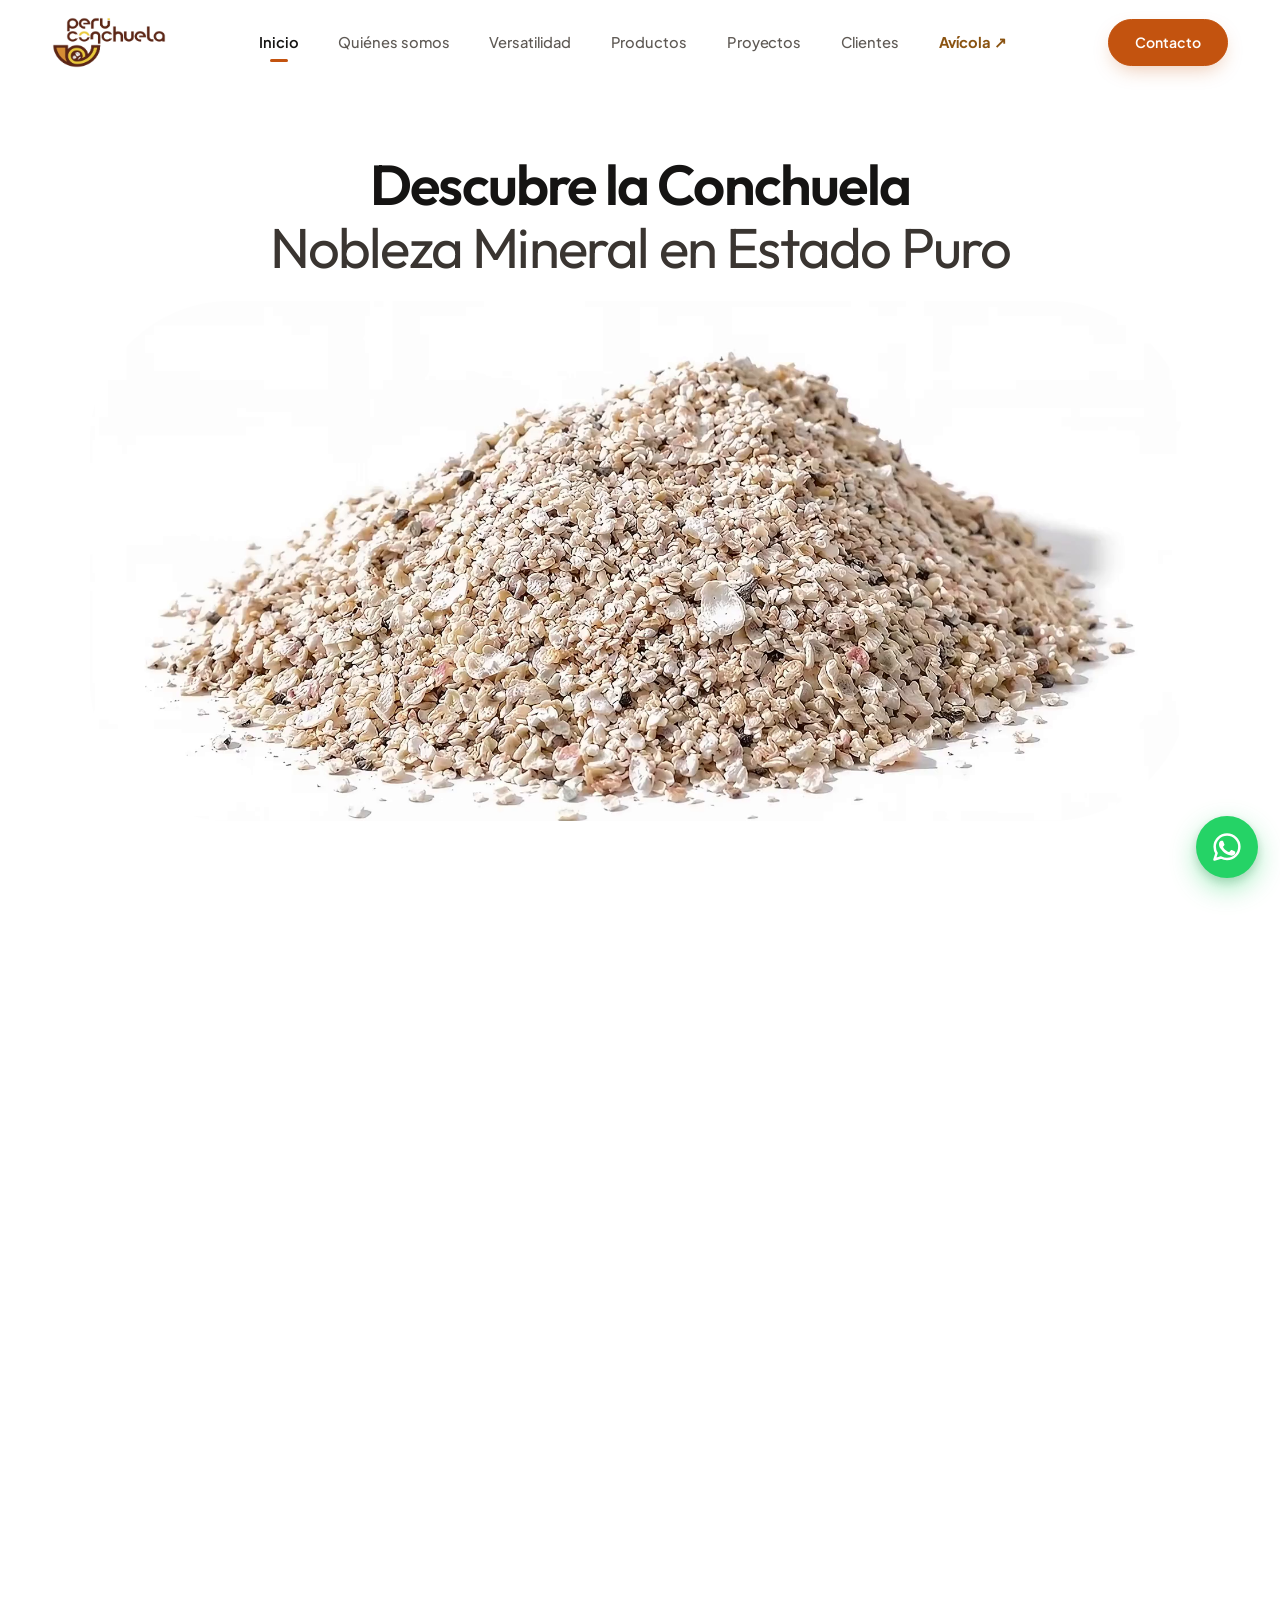
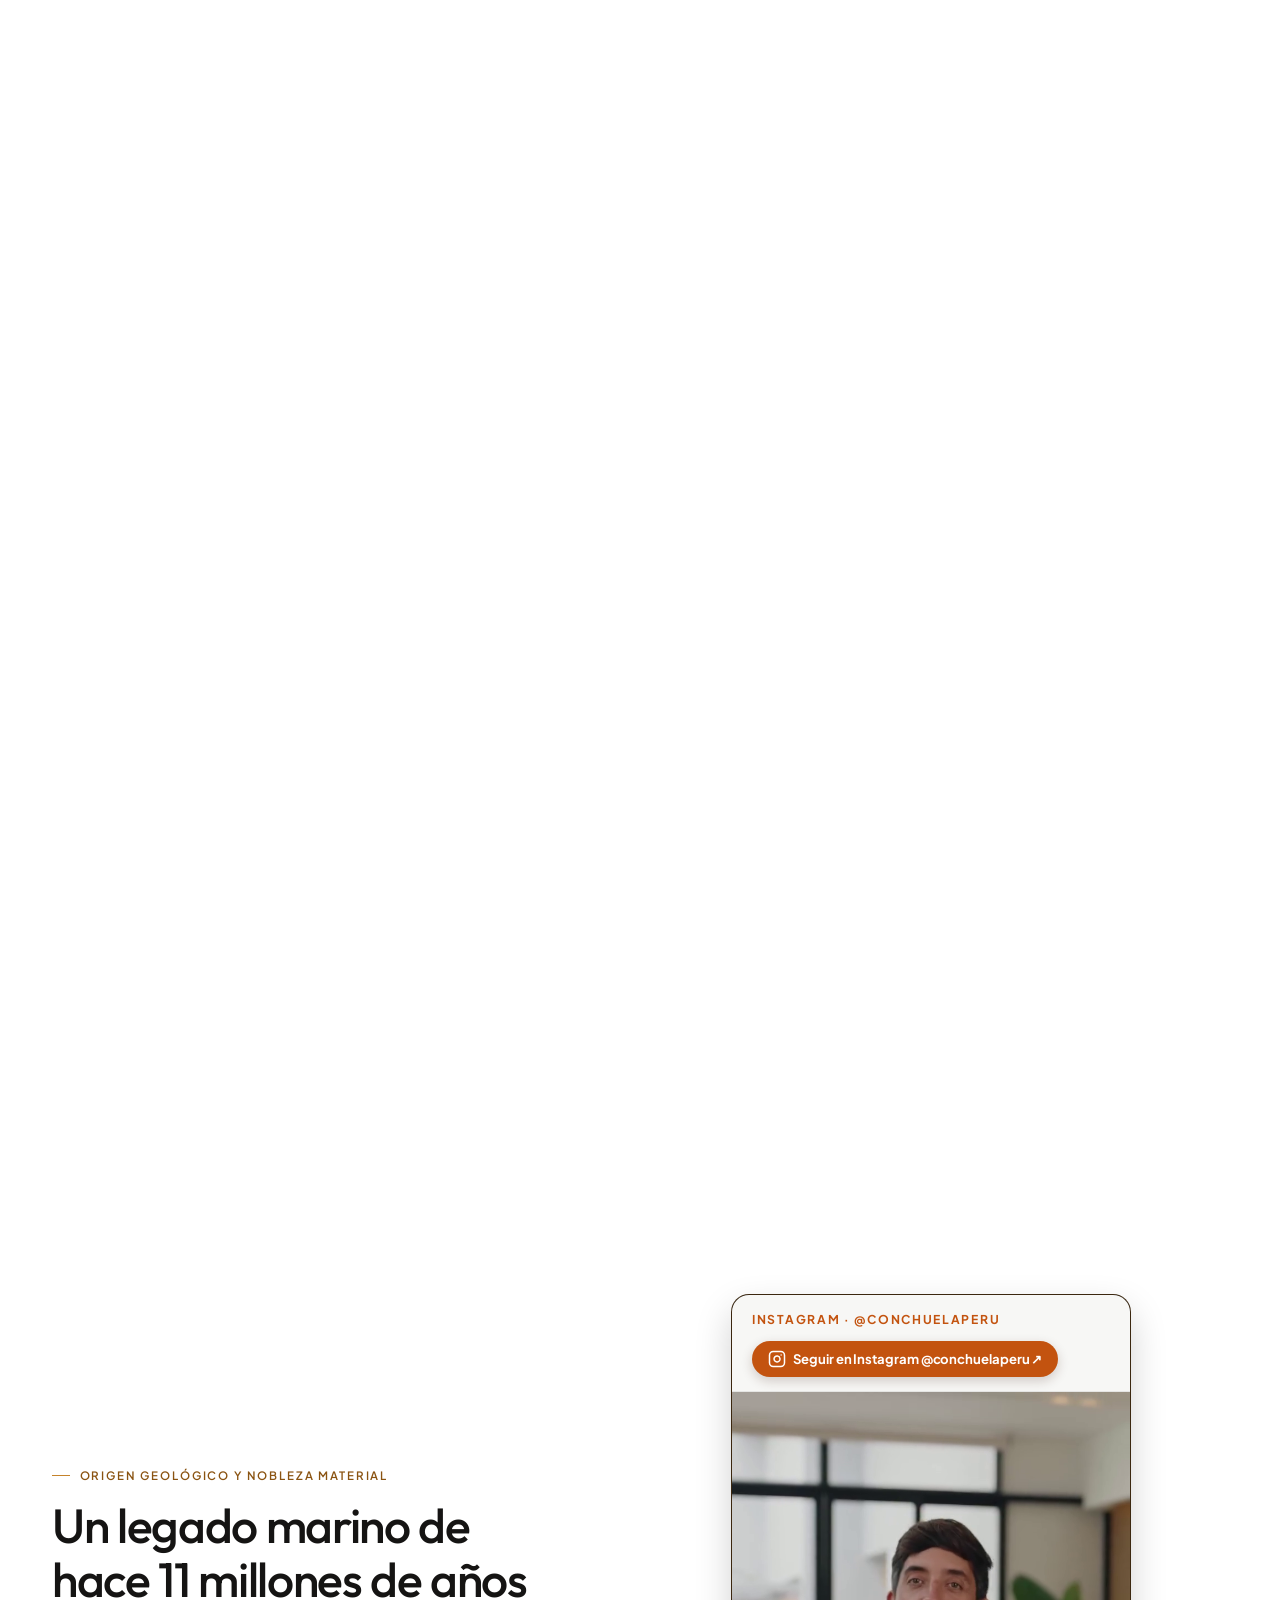
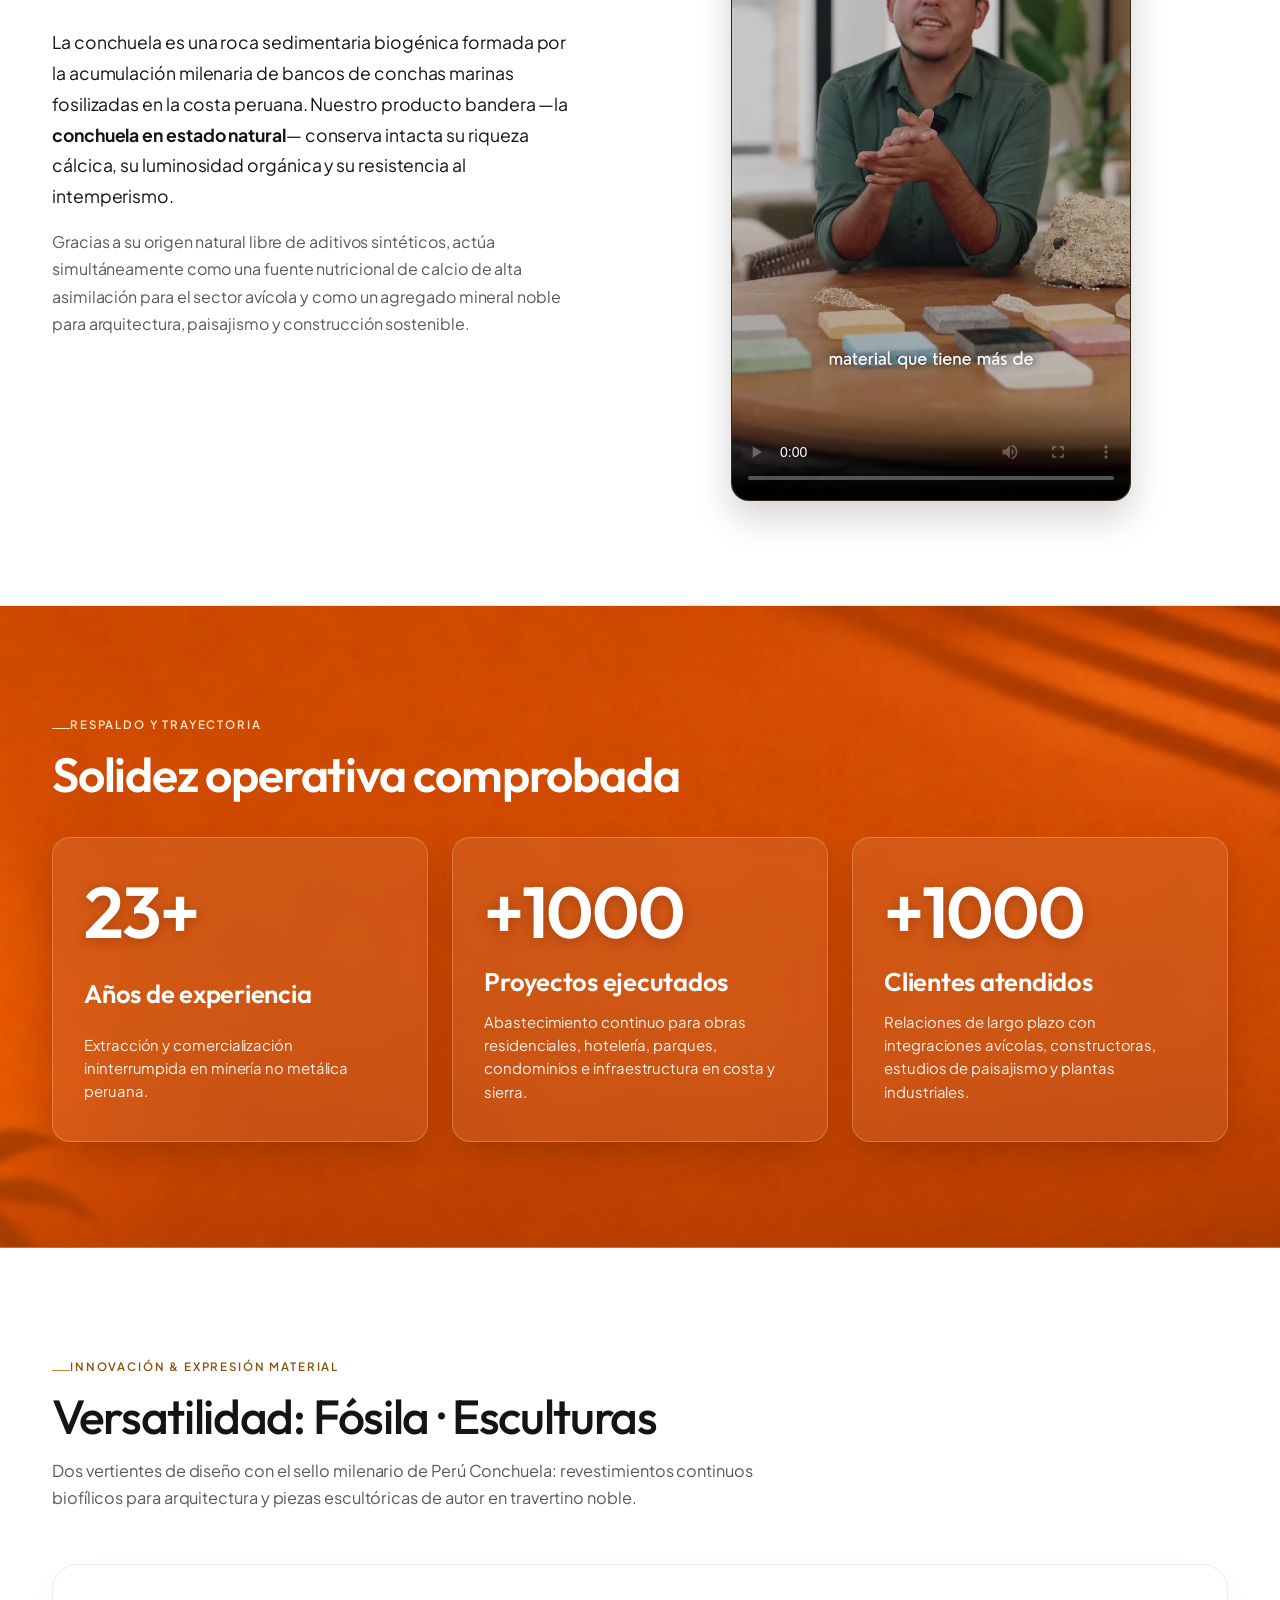
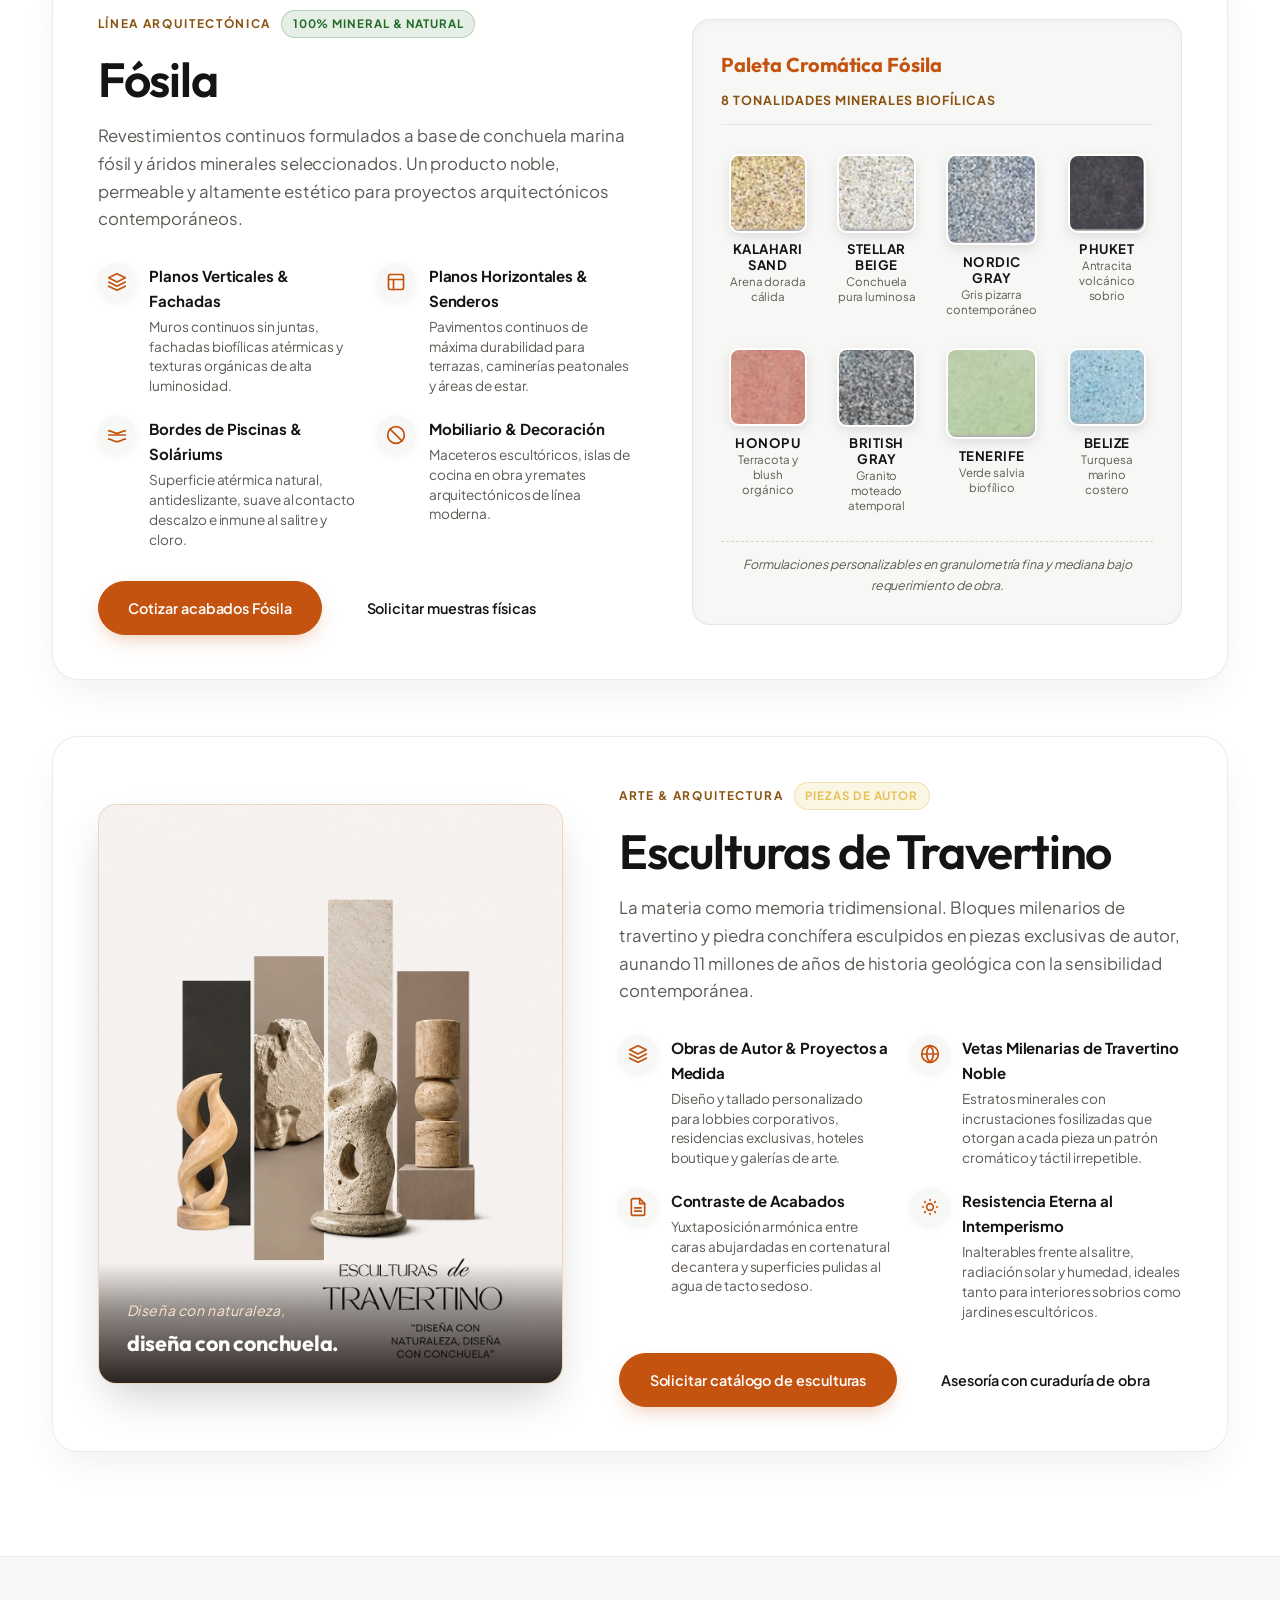
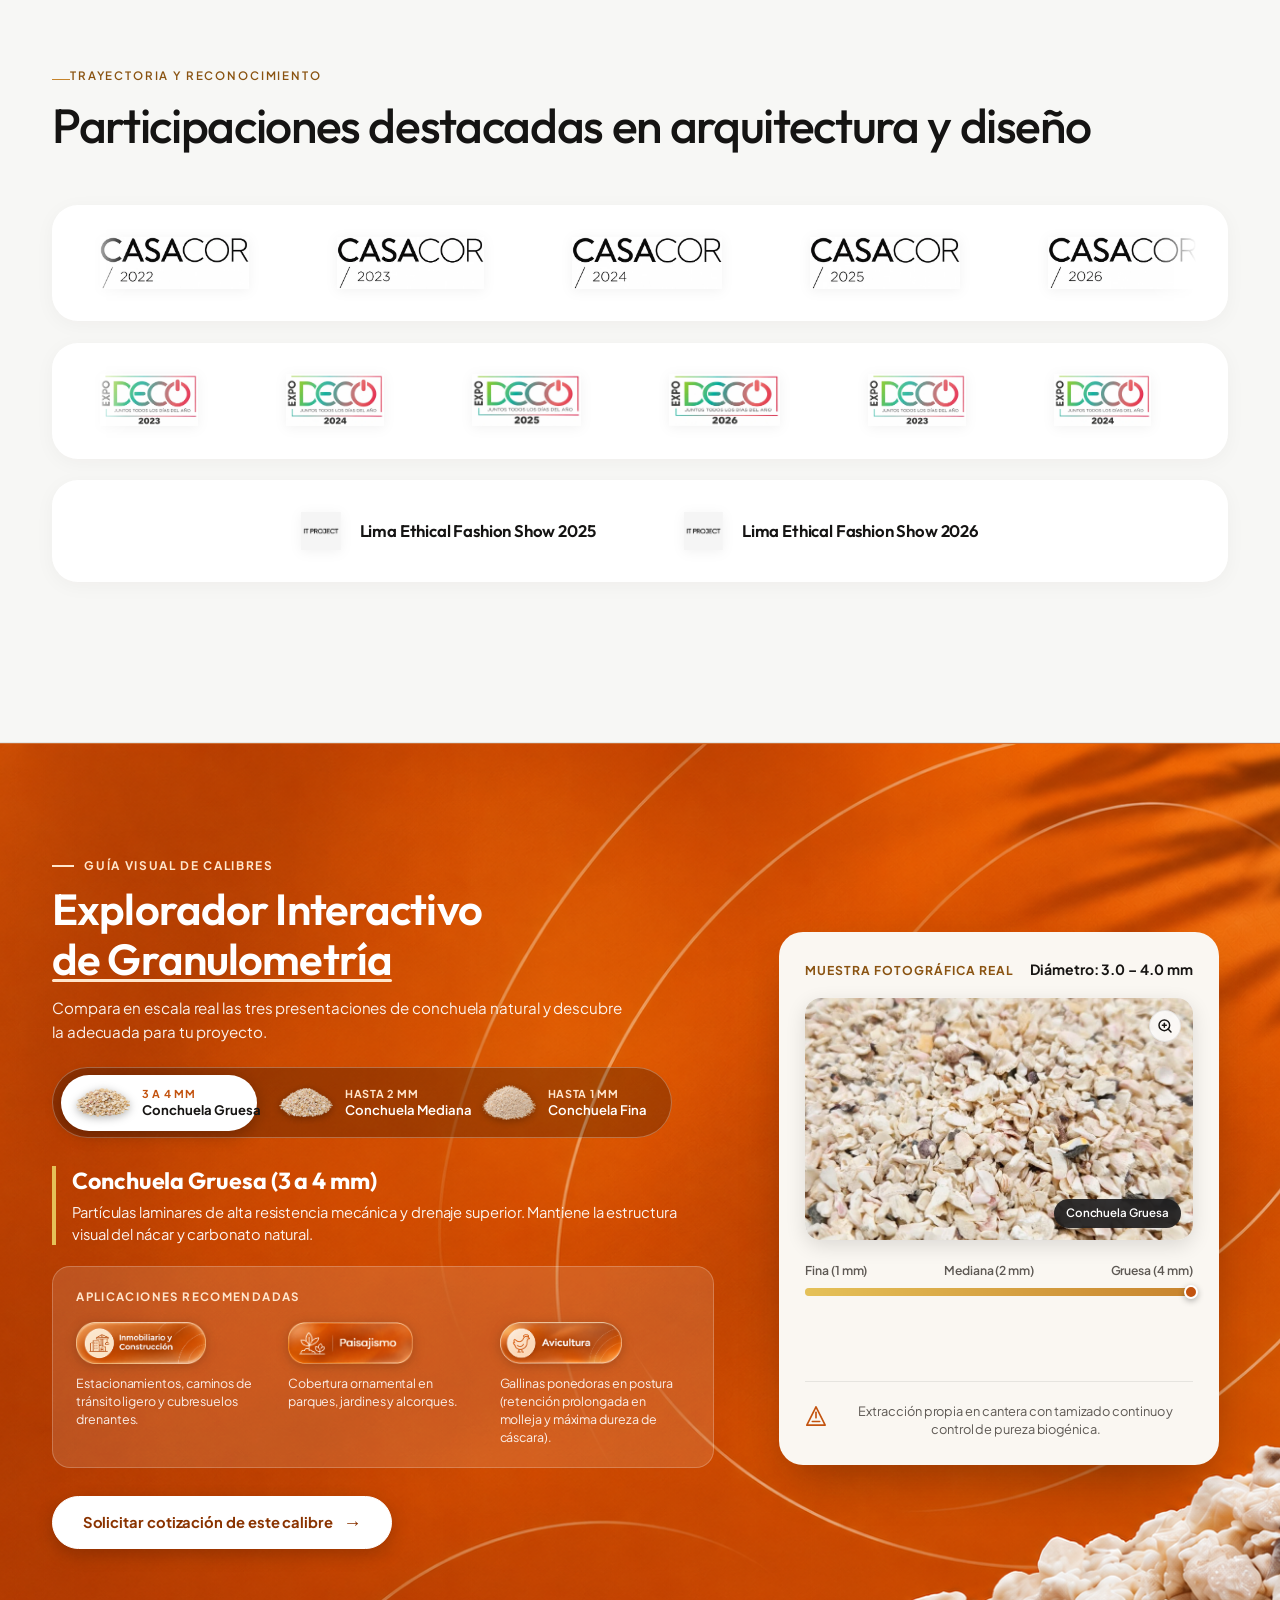
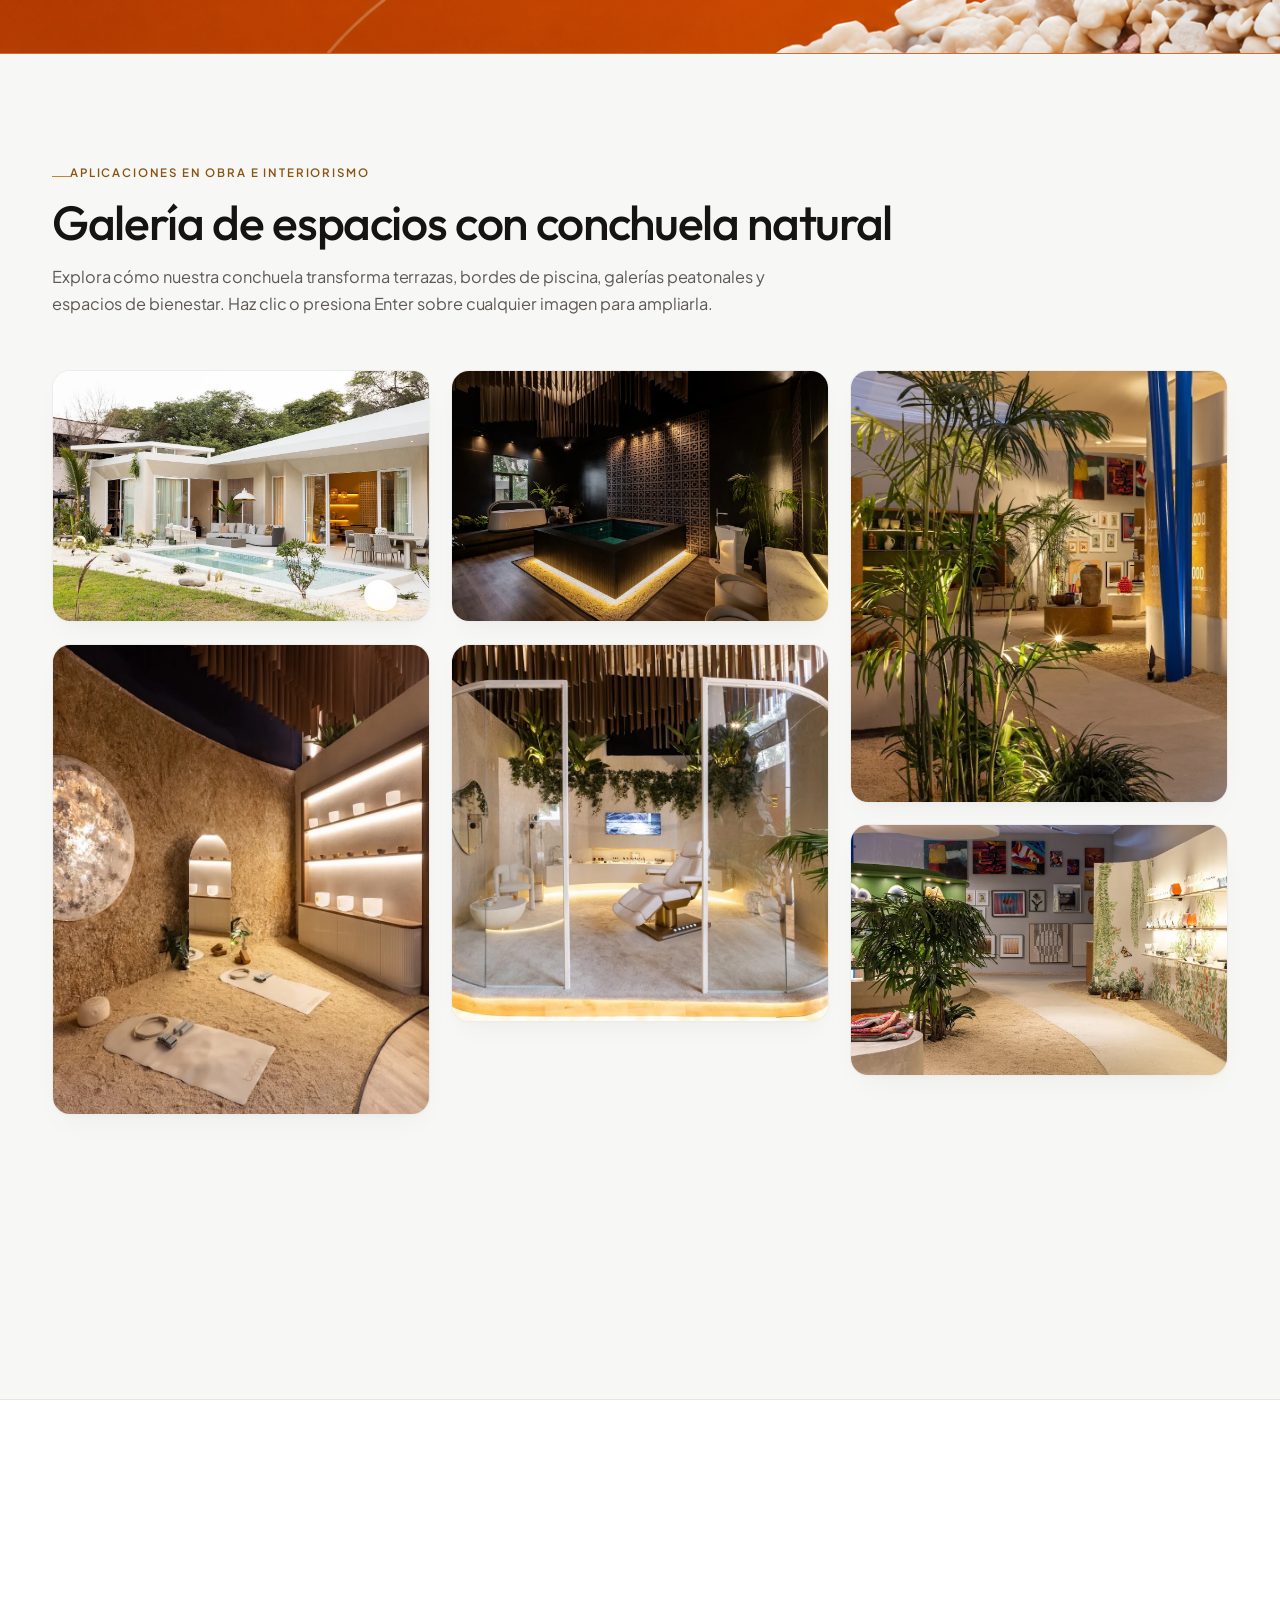
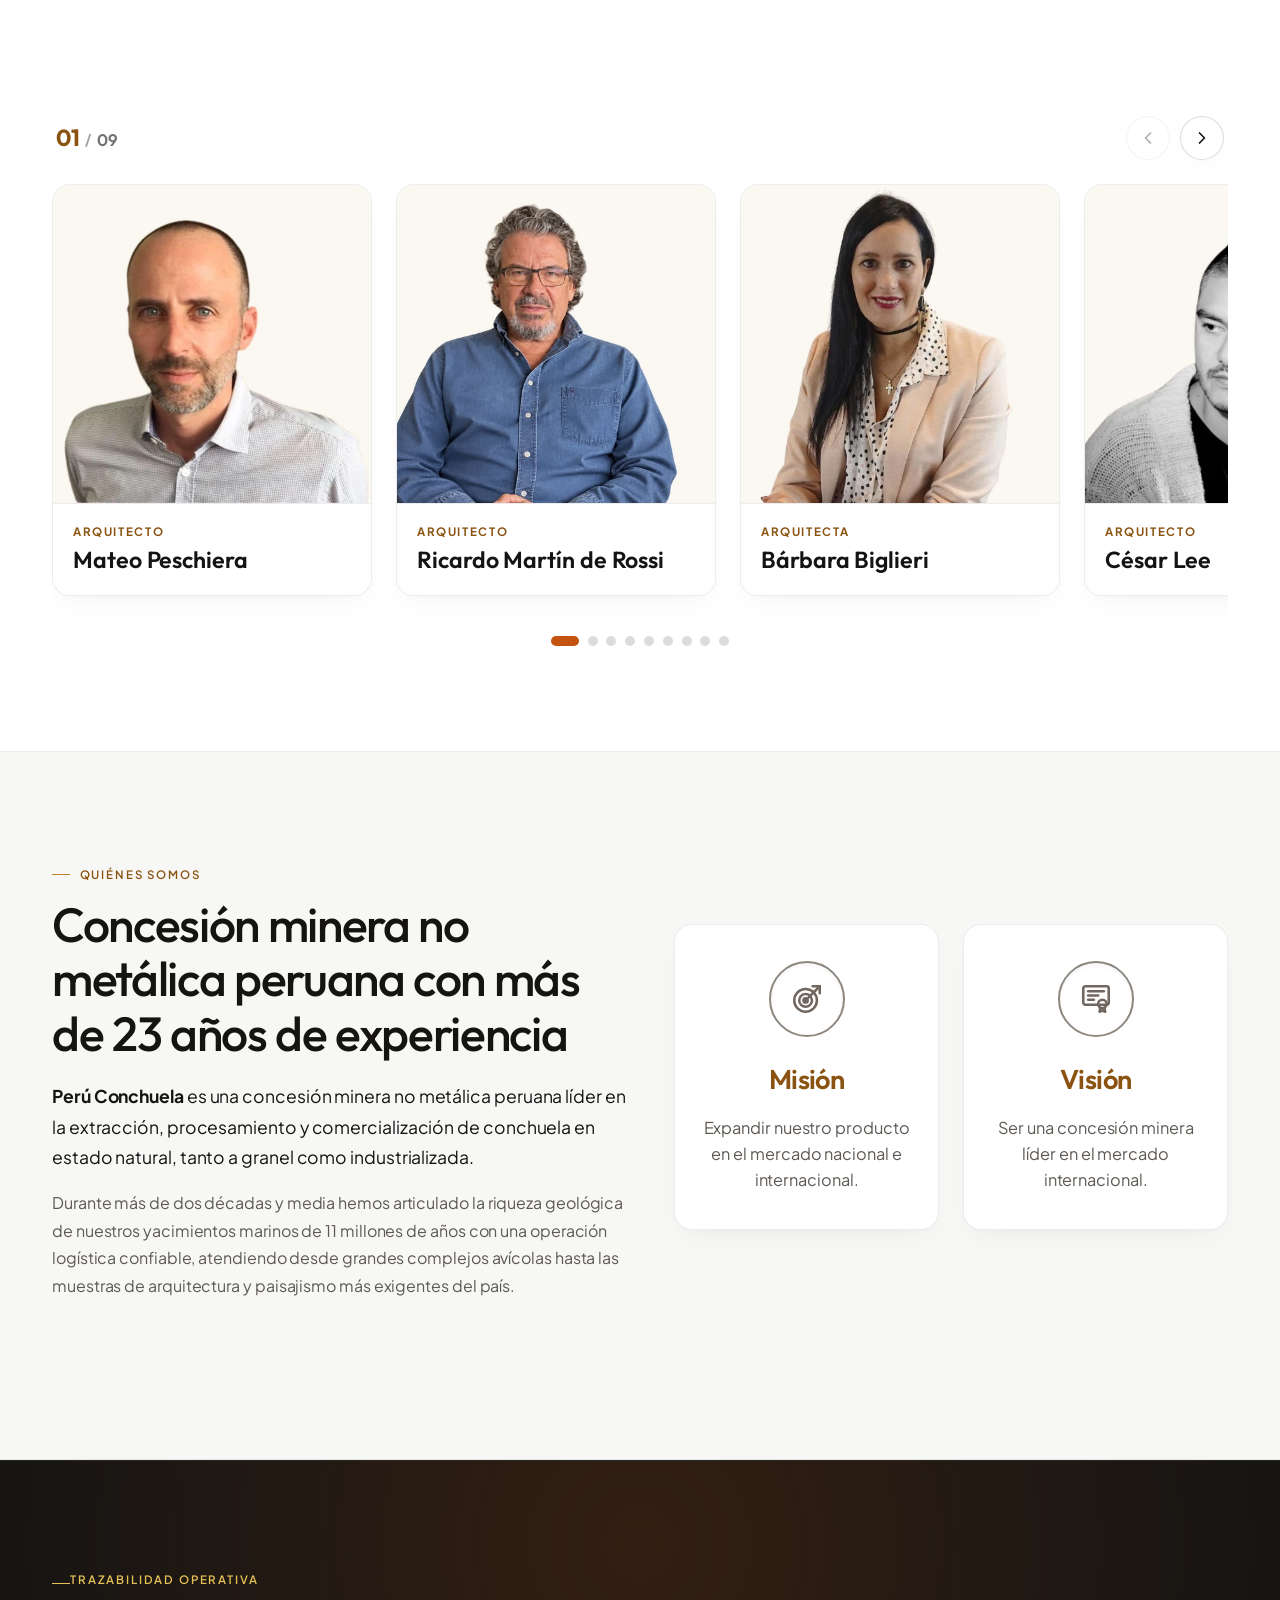
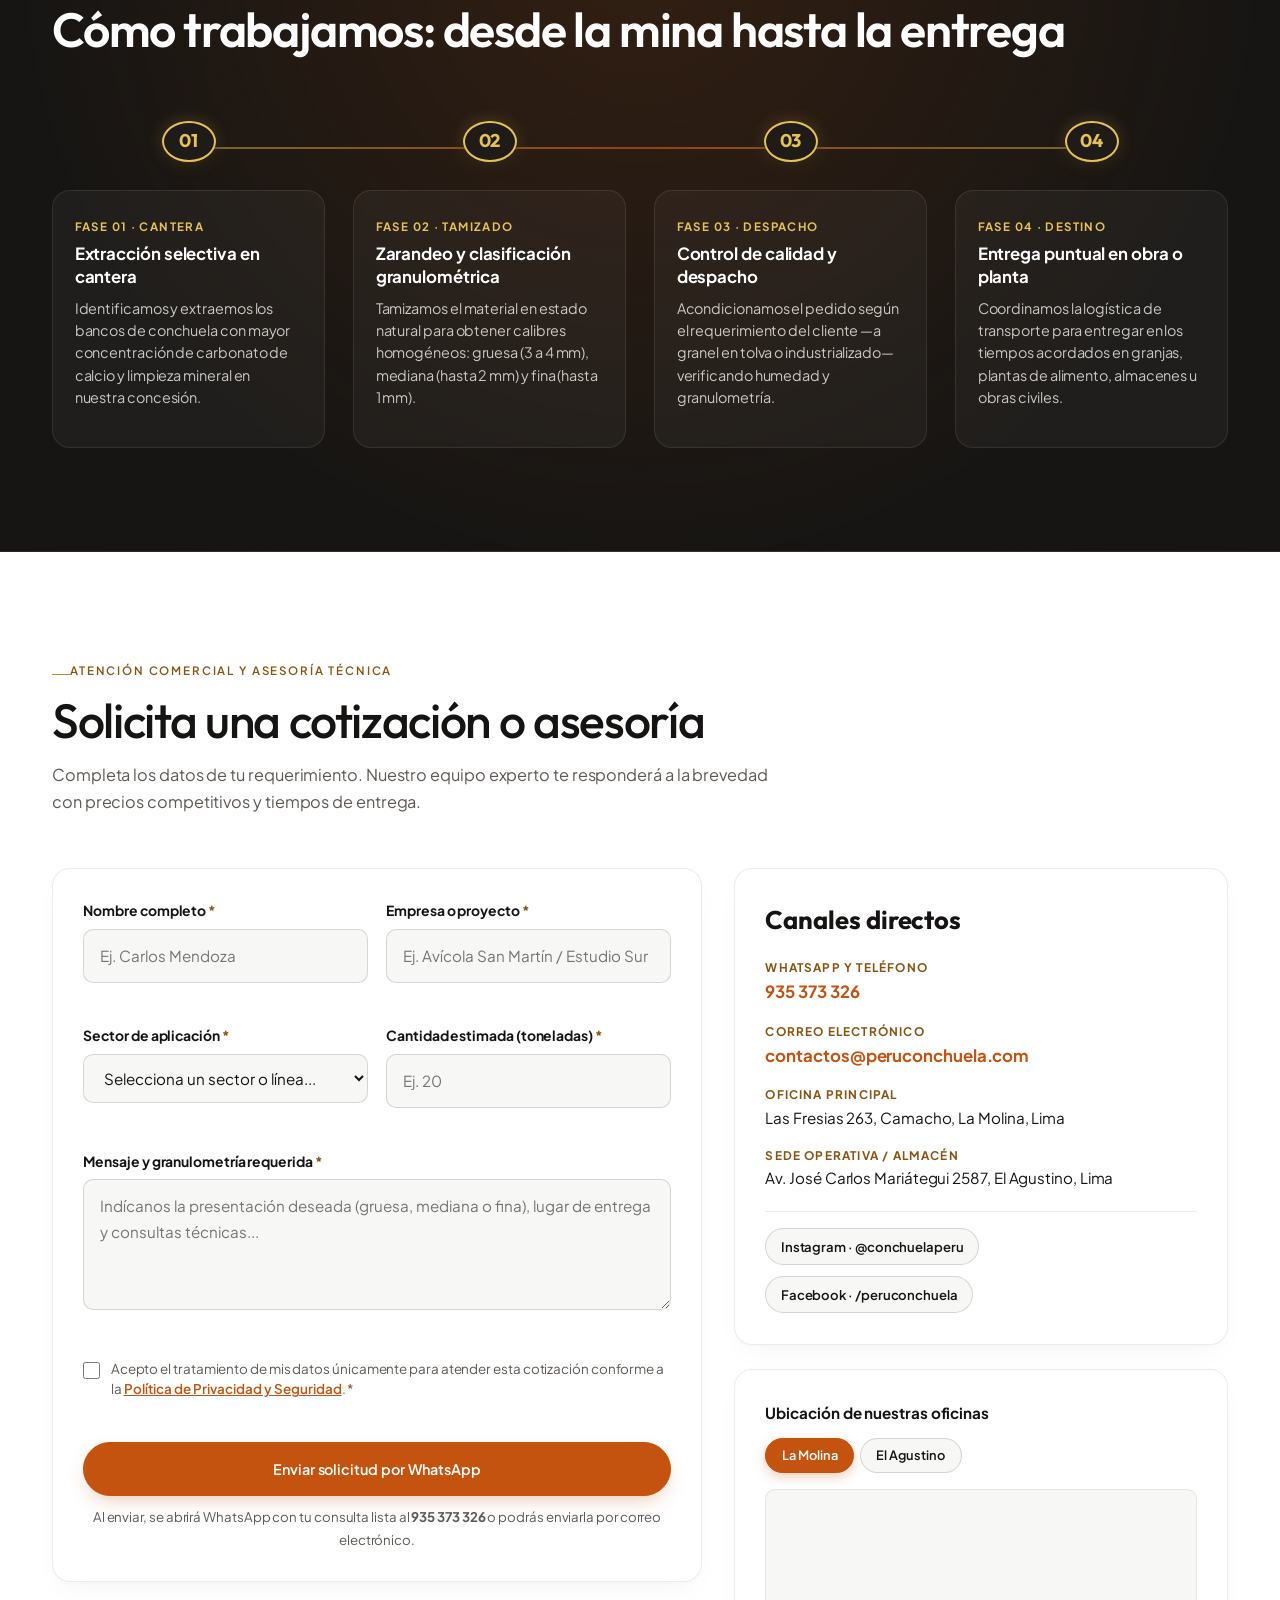
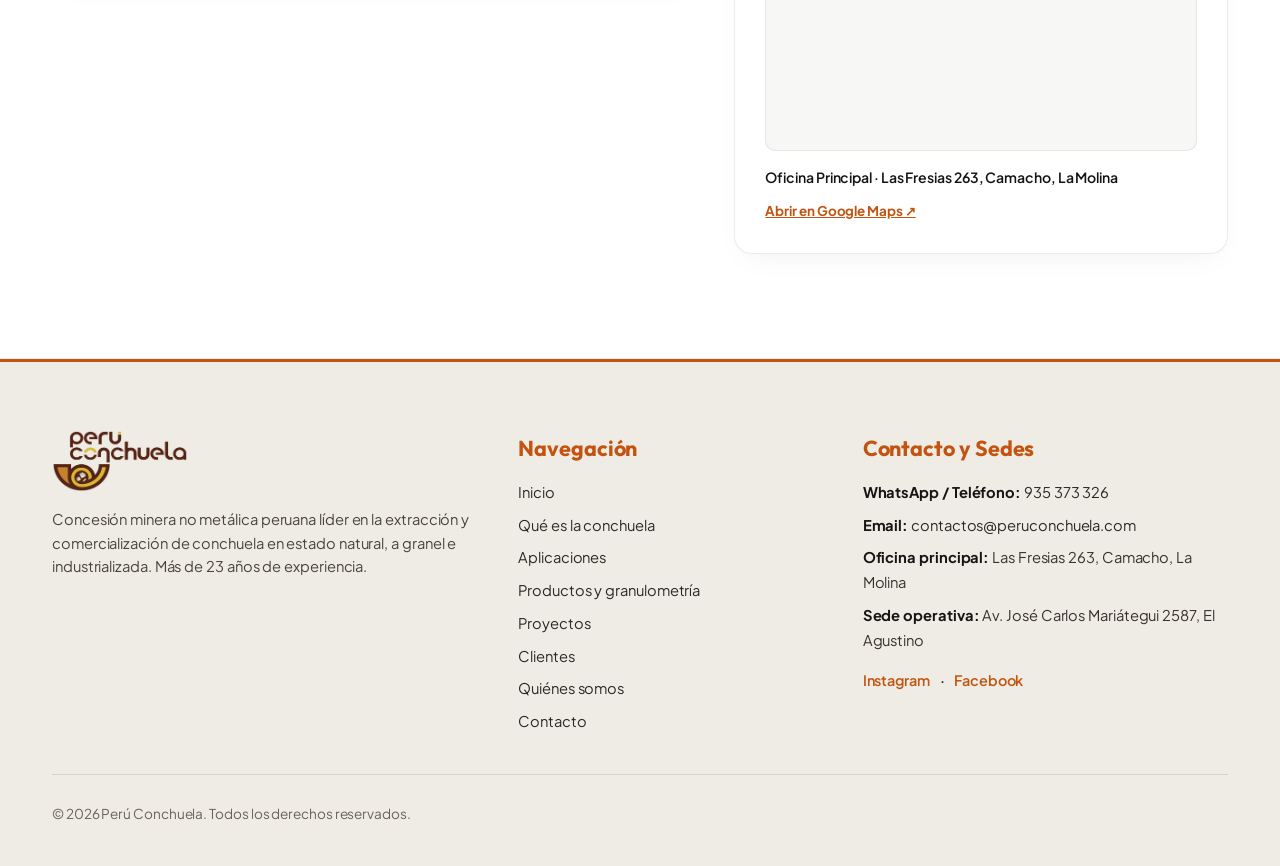
==== commit 0605f071: "Depurar repositorio: eliminar videos crudos, fotos sin procesar y archivos sueltos en raiz" ====
--- a/index.html
+++ b/index.html
@@ -1202,7 +1202,7 @@
       <div class="footer-grid">
         <div class="footer-brand-col">
           <a href="#inicio" class="footer-logo-link" aria-label="Perú Conchuela - Volver al inicio">
-            <img src="logo JPG.jpeg" alt="Logotipo oficial de Perú Conchuela" width="220" height="101" loading="lazy">
+            <img src="assets/img/logo-footer.jpg" alt="Logotipo oficial de Perú Conchuela" width="220" height="101" loading="lazy">
           </a>
           <p class="footer-description">Concesión minera no metálica peruana líder en la extracción y comercialización de conchuela en estado natural, a granel e industrializada. Más de 23 años de experiencia.</p>
         </div>
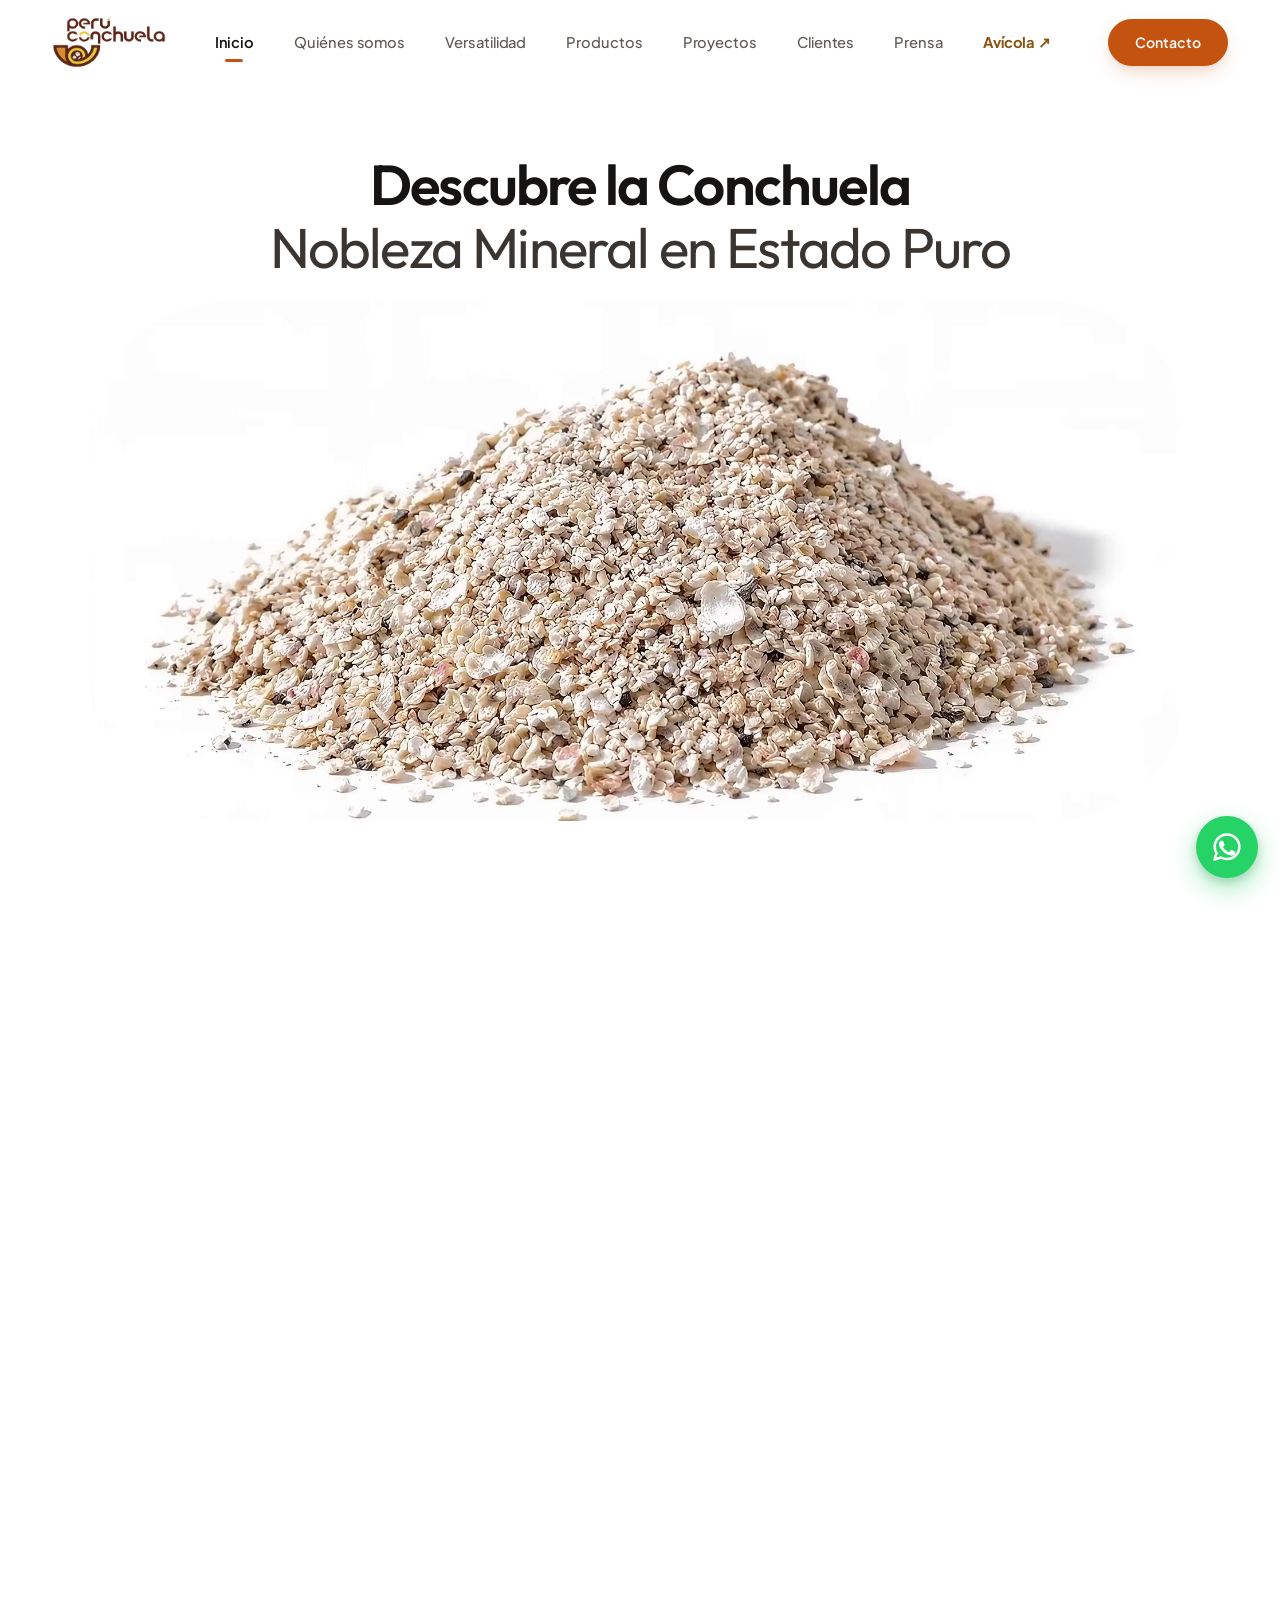
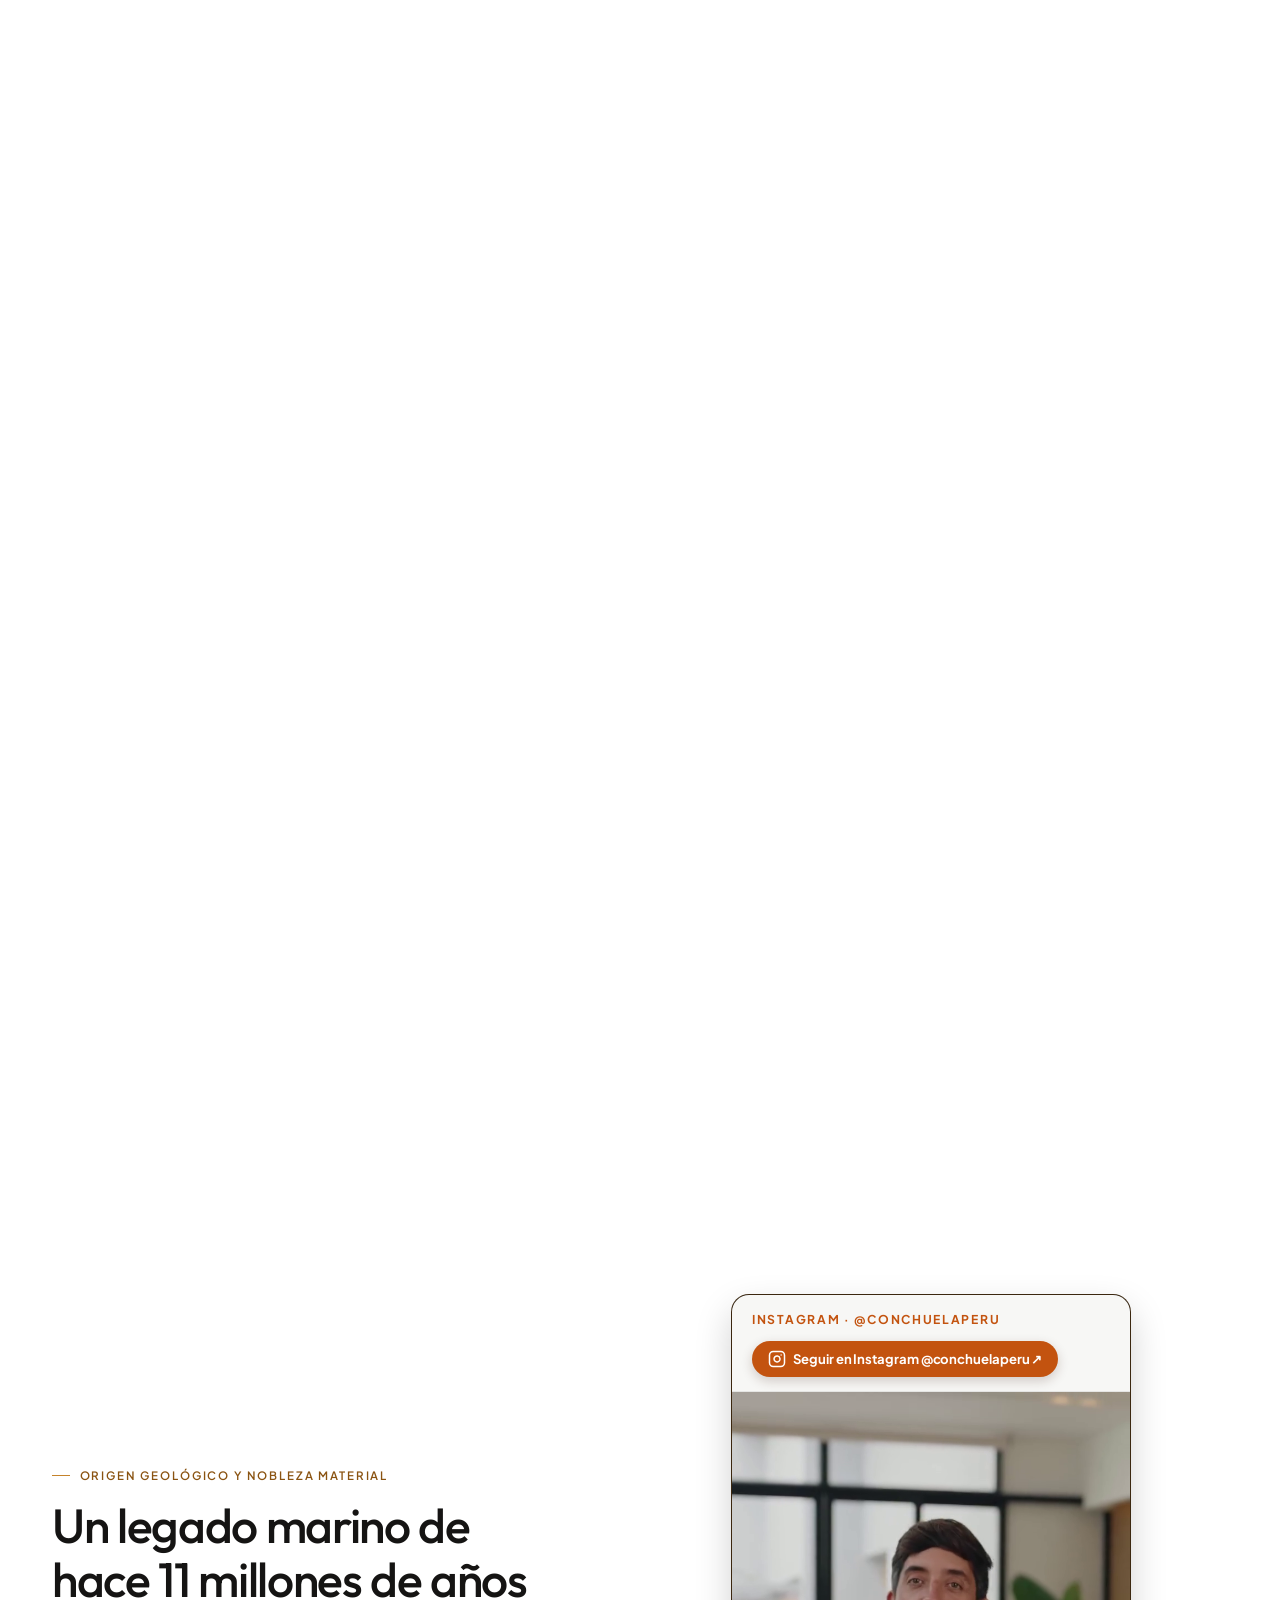
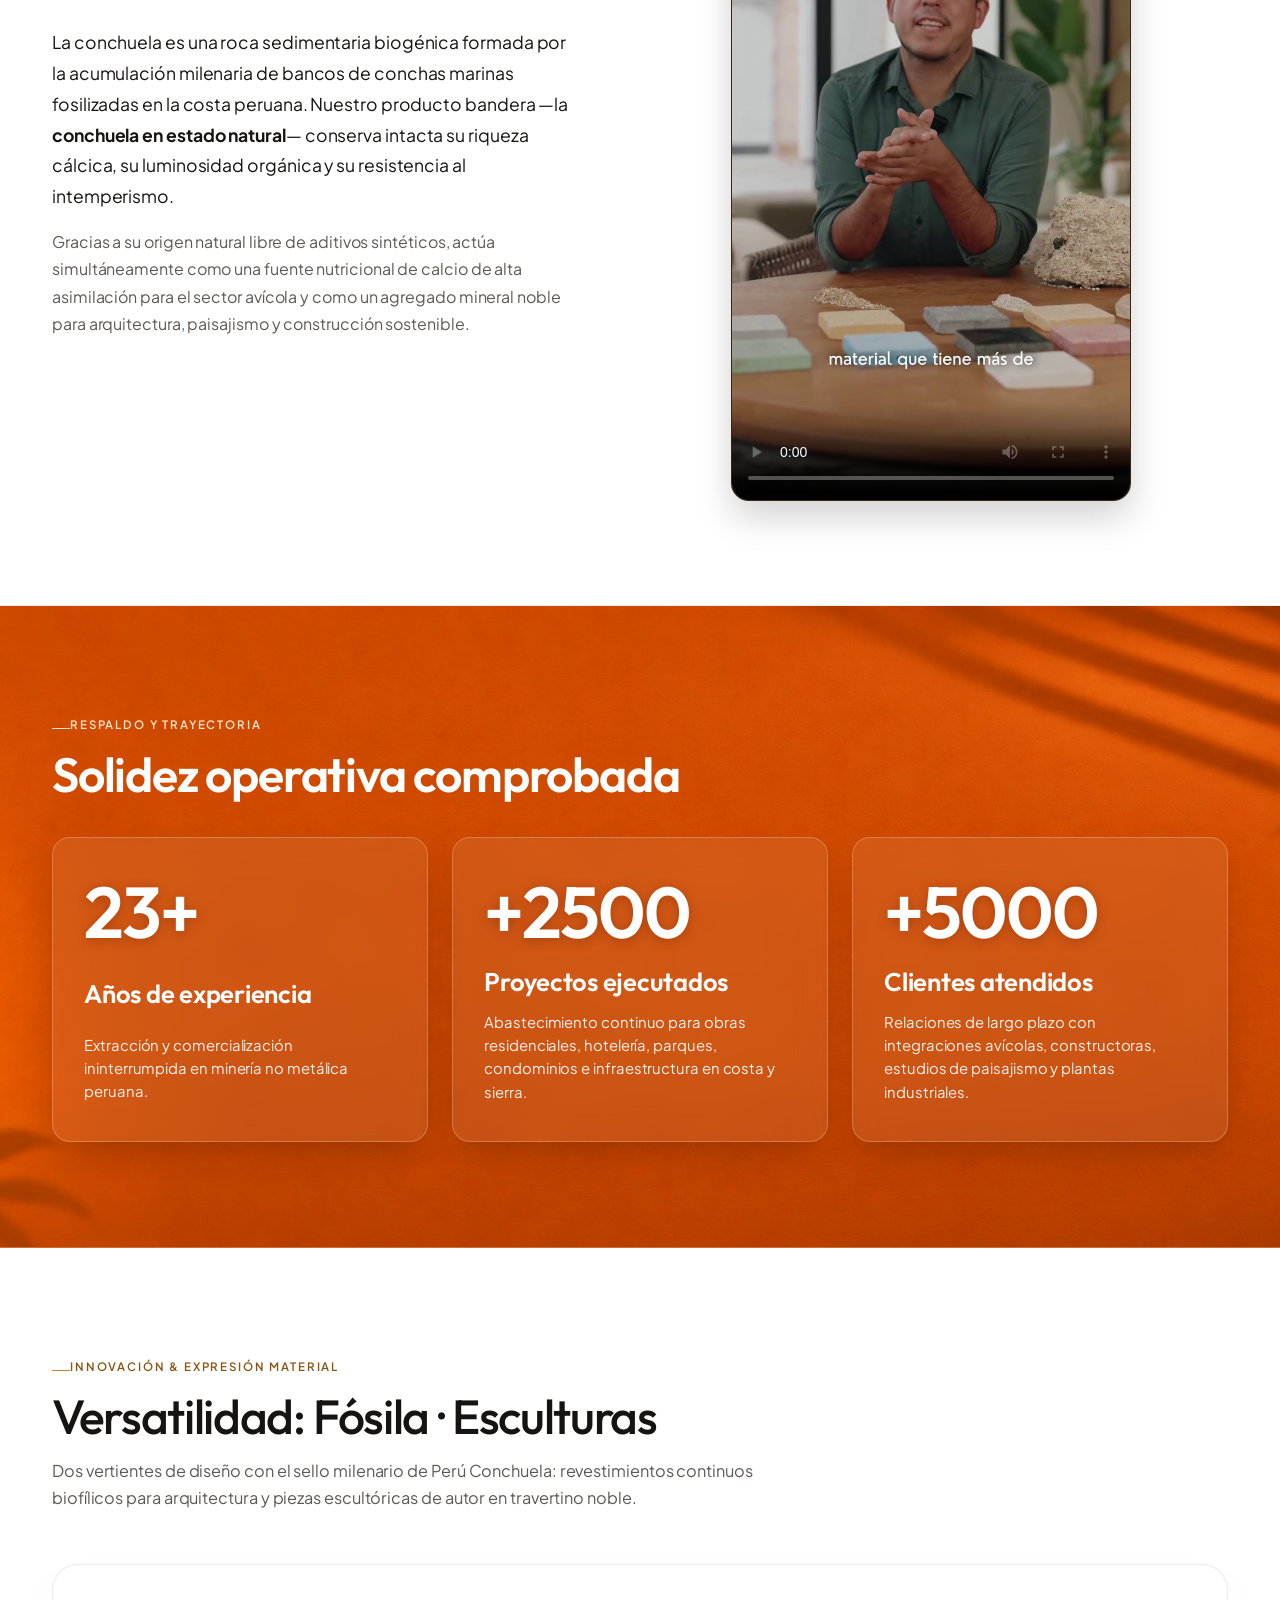
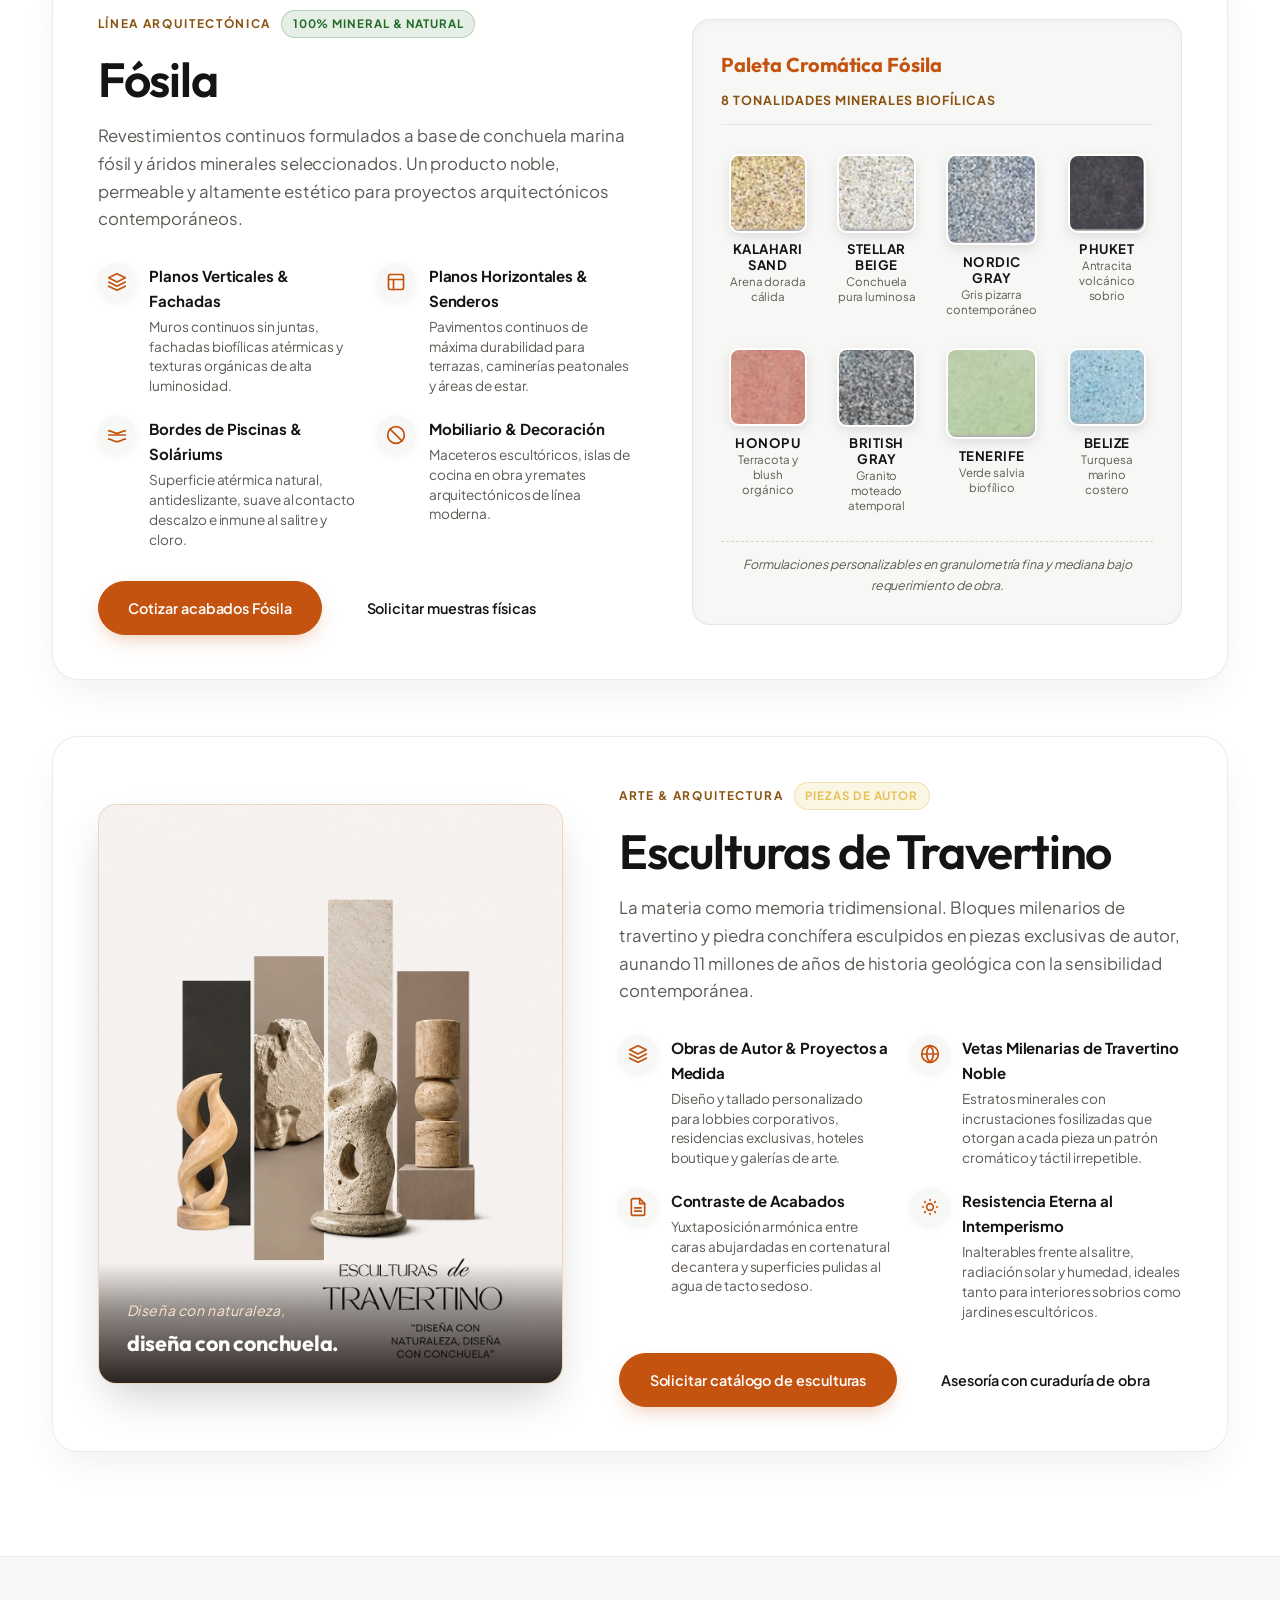
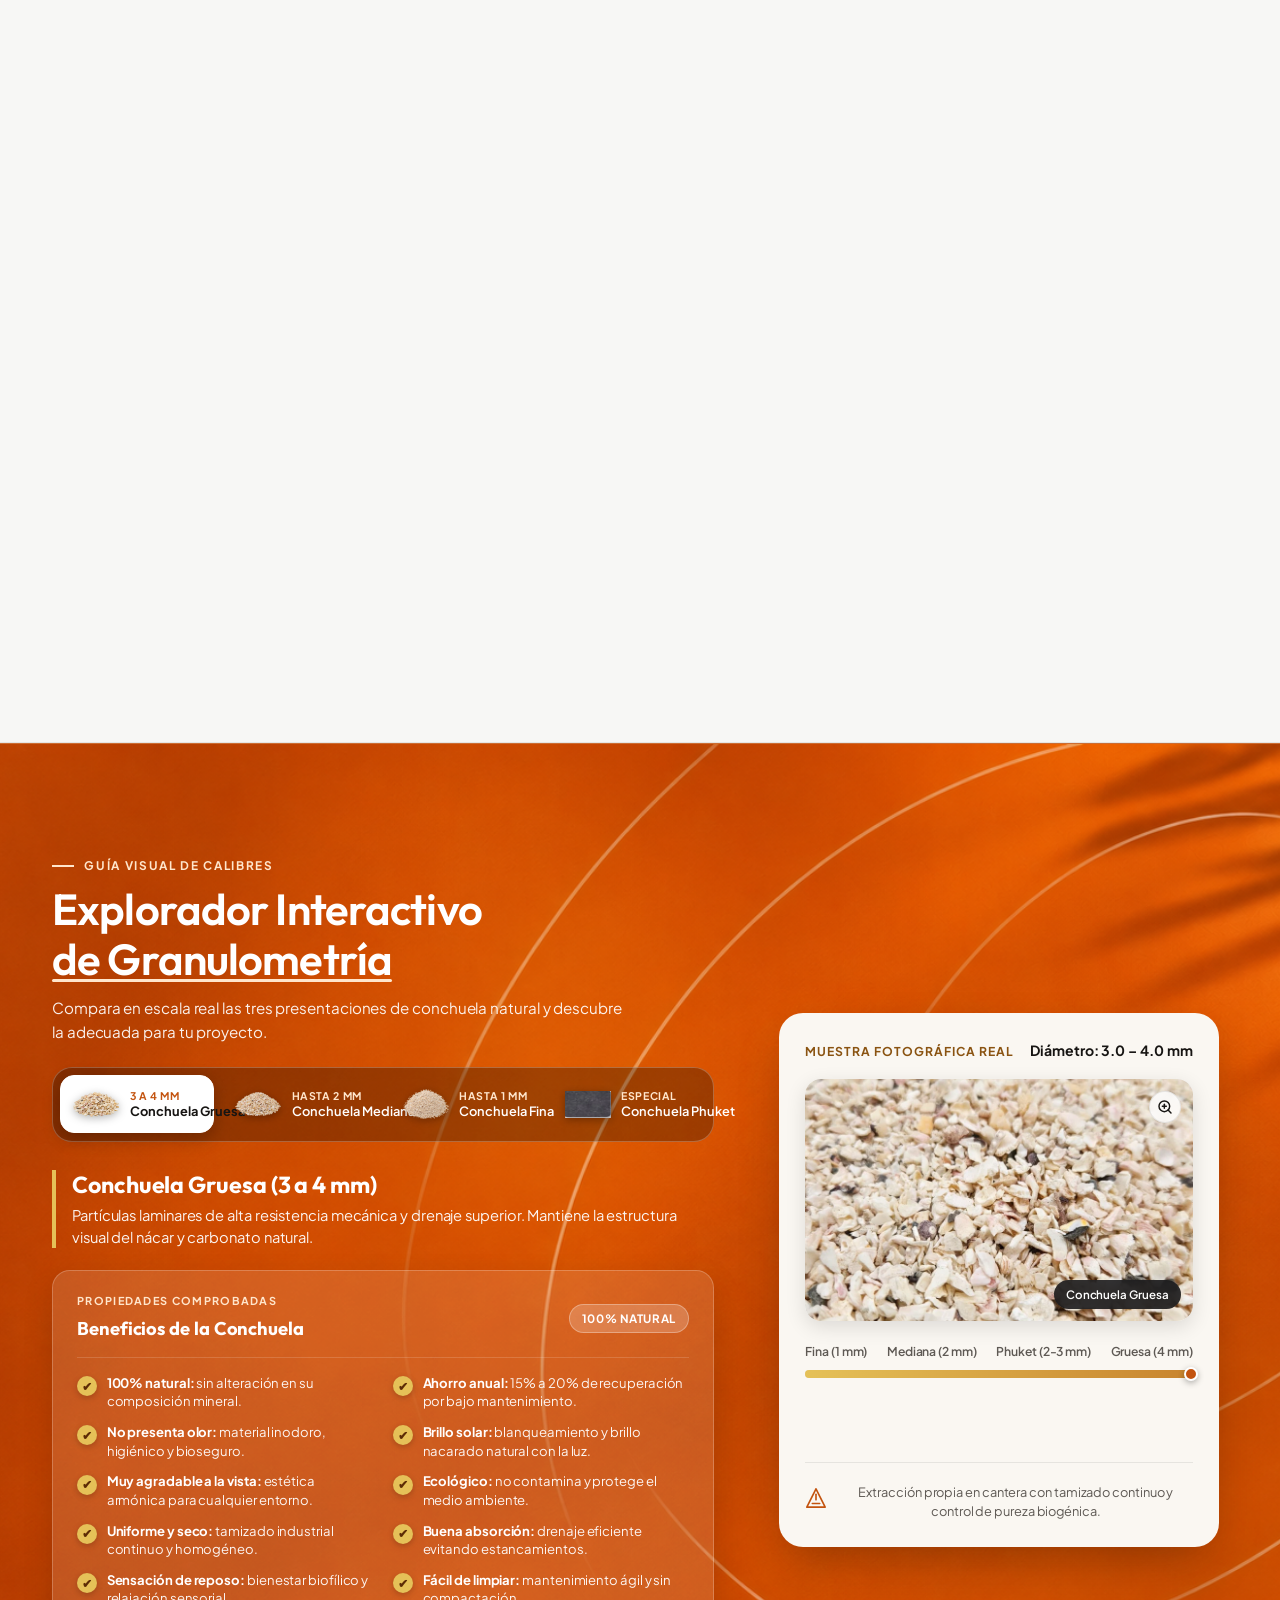
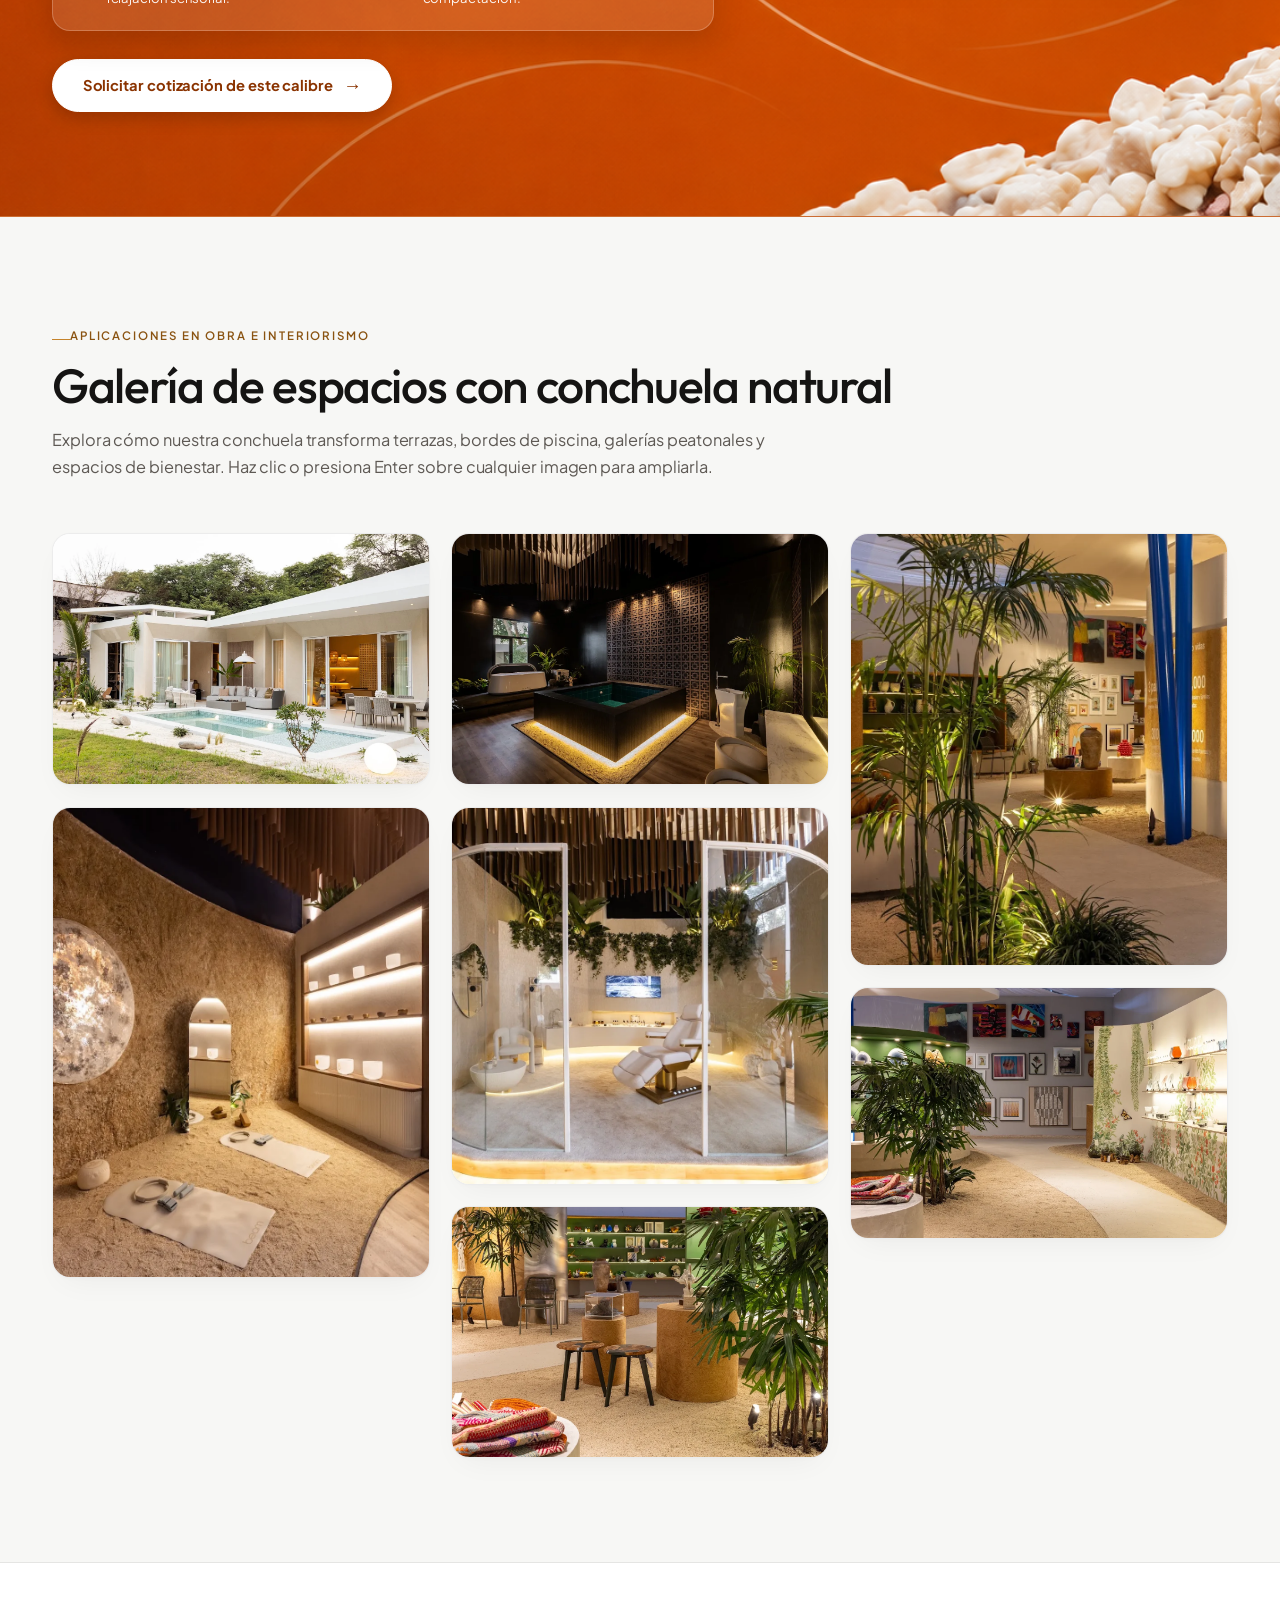
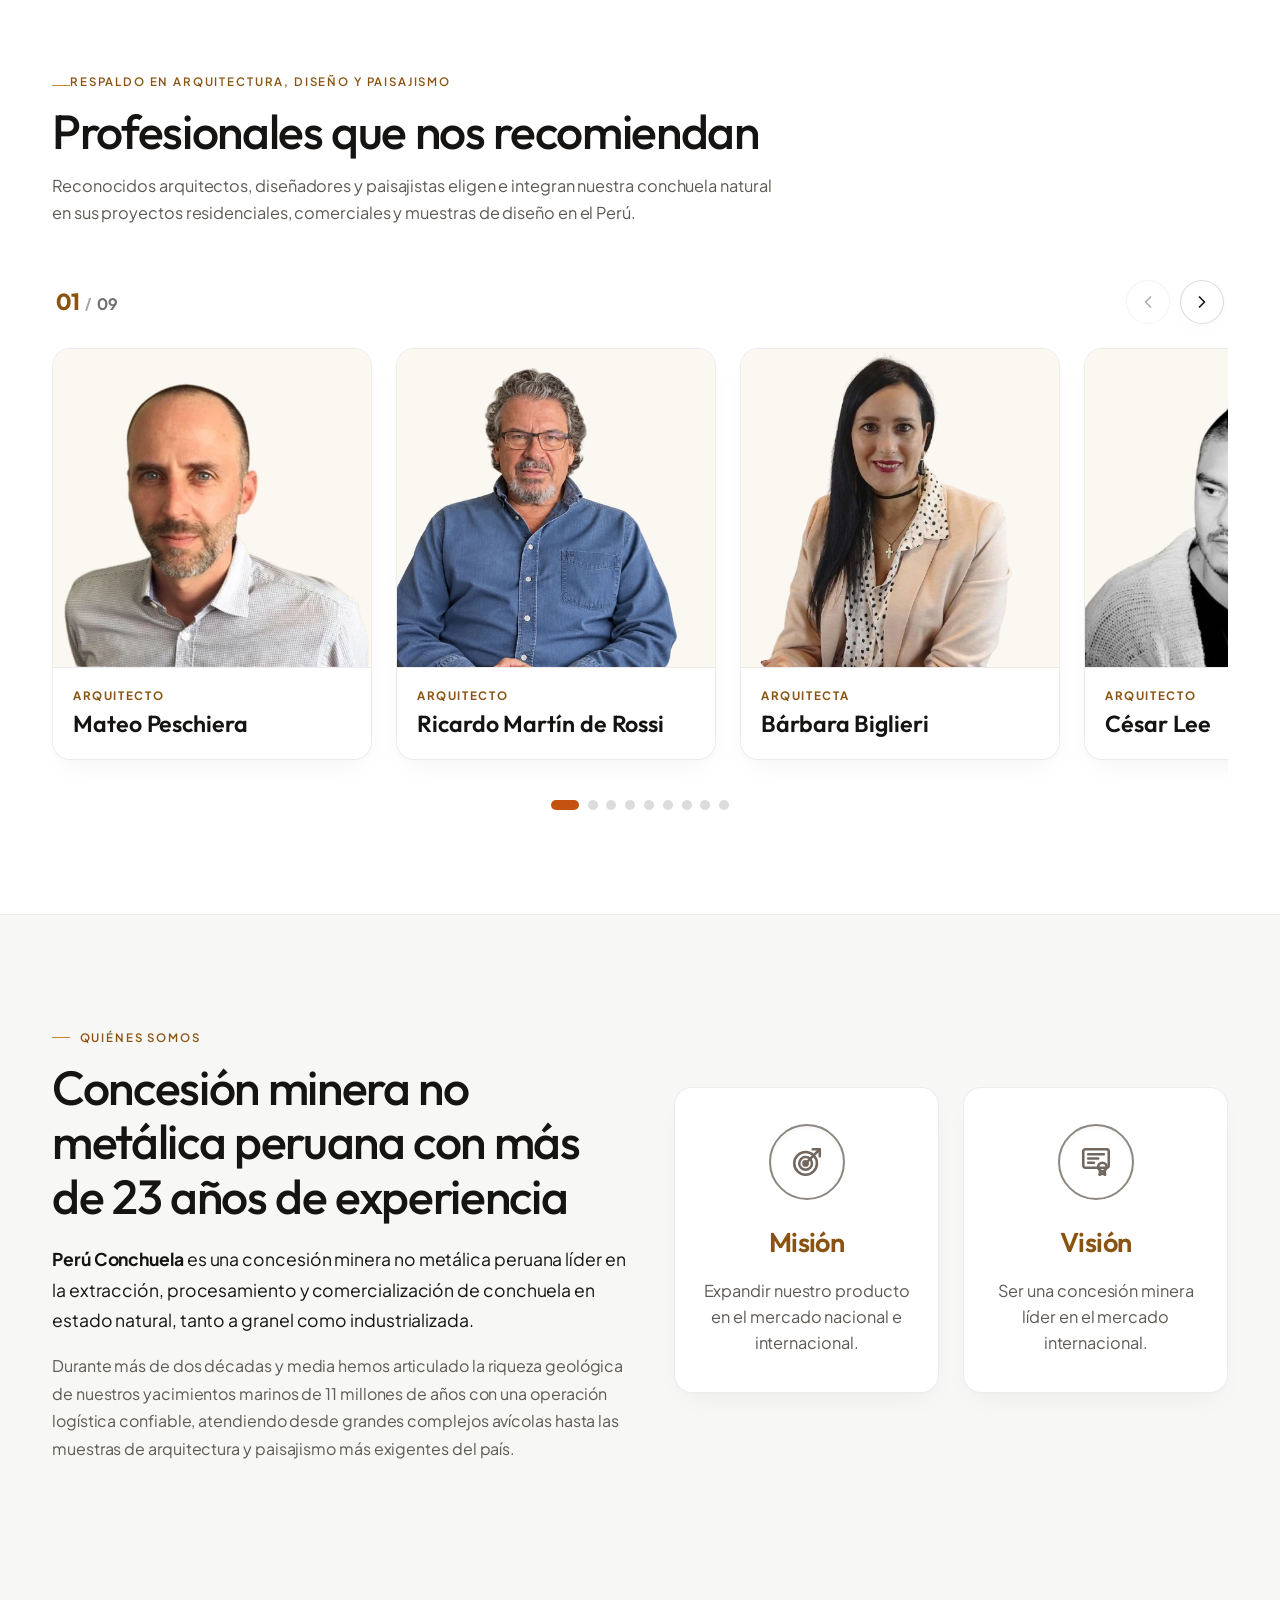
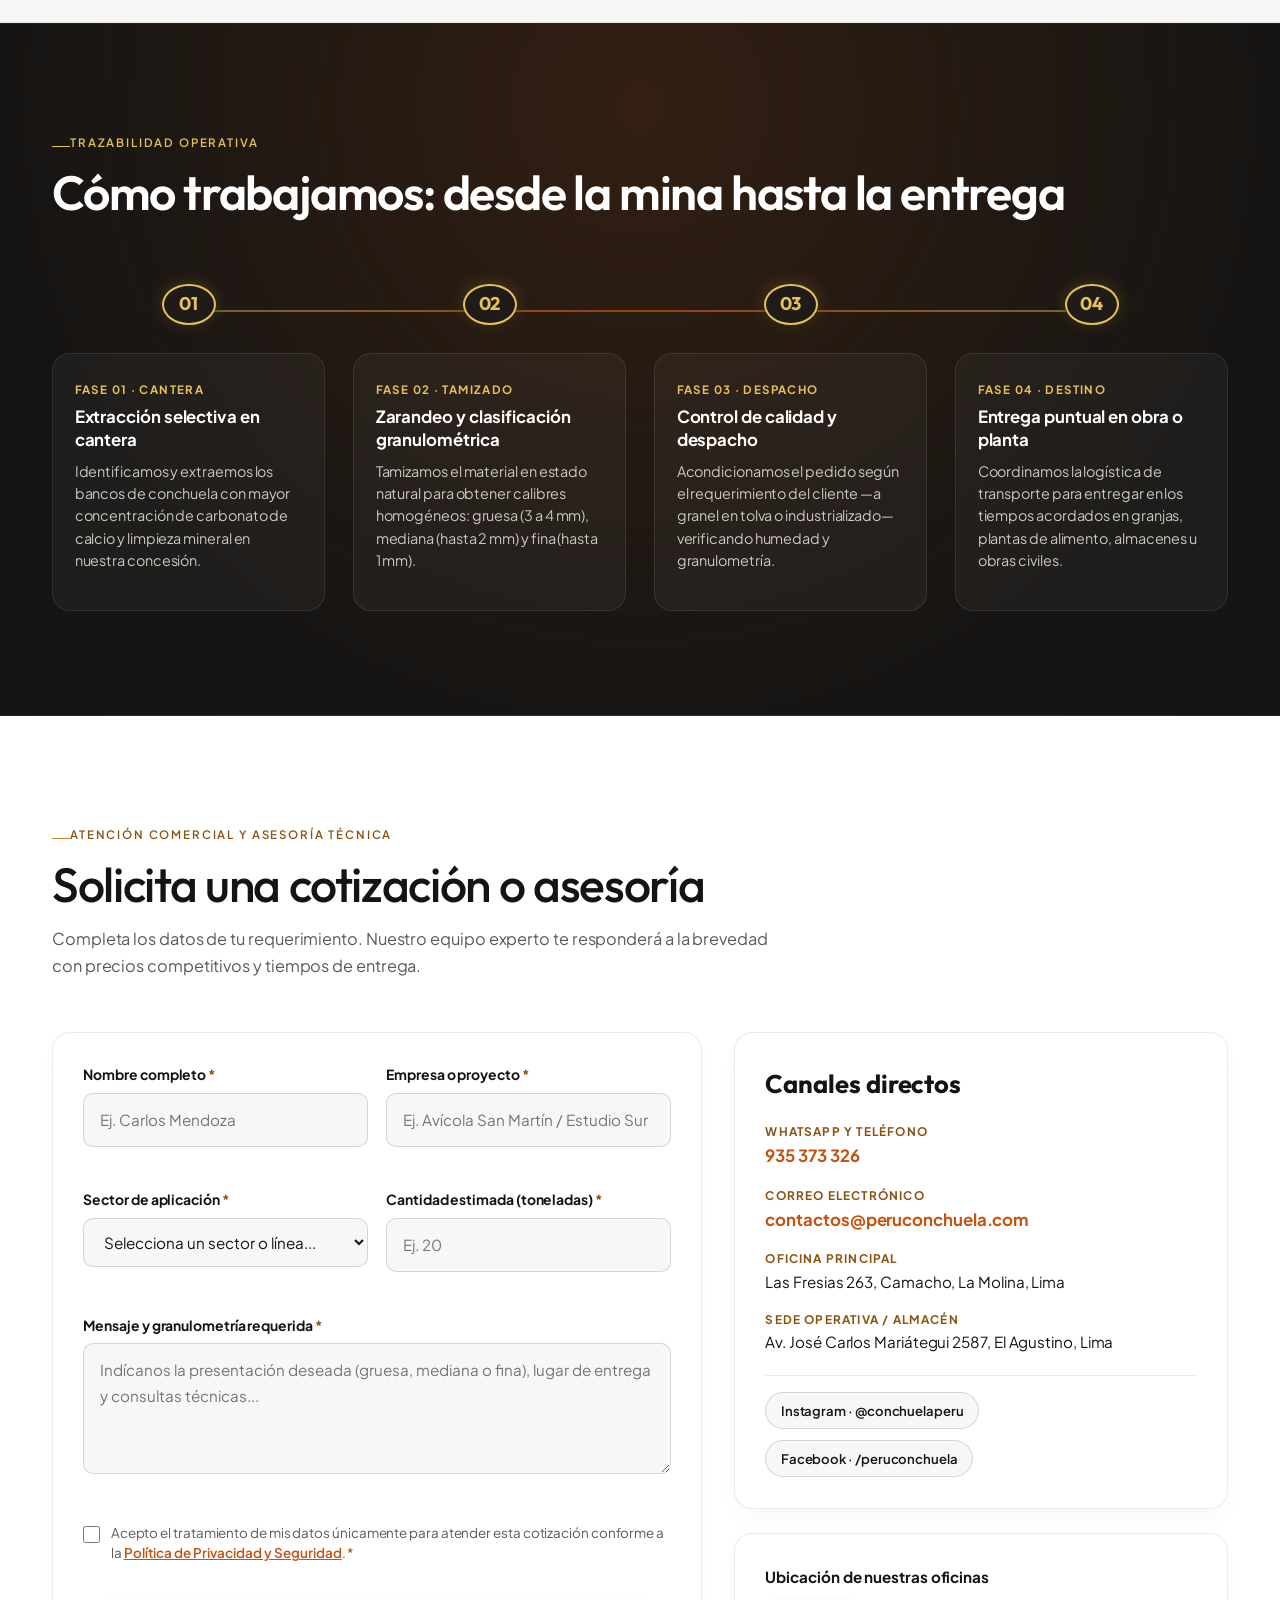
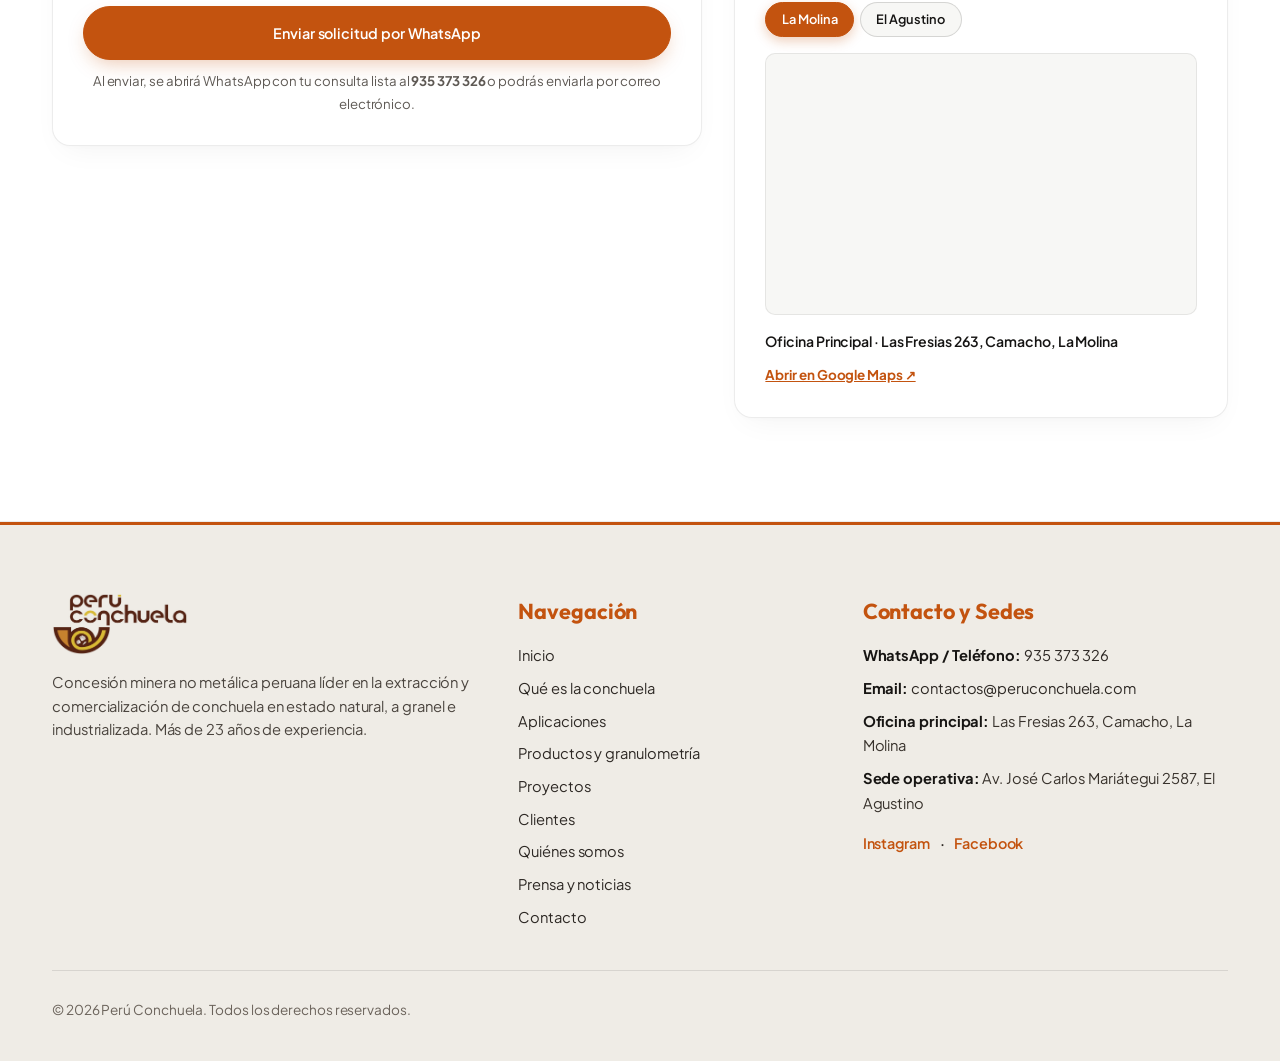
==== commit b31c22b5: "Agrandar selector de granulometria con Conchuela Phuket, incorporar Beneficios comprobados, actualiz" ====
--- a/index.html
+++ b/index.html
@@ -132,6 +132,7 @@
           <li><a href="#productos" class="nav-link">Productos</a></li>
           <li><a href="#proyectos" class="nav-link">Proyectos</a></li>
           <li><a href="#clientes" class="nav-link">Clientes</a></li>
+          <li><a href="prensa.html" class="nav-link">Prensa</a></li>
           <li><a href="avicola.html" target="_blank" rel="noopener noreferrer" class="nav-link nav-link-special">Avícola ↗</a></li>
         </ul>
         <a href="#contacto" class="btn btn-primary nav-cta">Contacto</a>
@@ -237,19 +238,19 @@
             <p class="metric-note">Extracción y comercialización ininterrumpida en minería no metálica peruana.</p>
           </article>
 
-          <!-- Cifra confirmada: +1000 Proyectos ejecutados -->
+          <!-- Cifra confirmada: +2500 Proyectos ejecutados -->
           <article class="metric-card reveal-up">
             <div class="metric-value-wrap">
-              <span class="metric-prefix">+</span><span class="metric-number" data-counter-target="1000">1000</span>
+              <span class="metric-prefix">+</span><span class="metric-number" data-counter-target="2500">2500</span>
             </div>
             <h3 class="metric-label">Proyectos ejecutados</h3>
             <p class="metric-note">Abastecimiento continuo para obras residenciales, hotelería, parques, condominios e infraestructura en costa y sierra.</p>
           </article>
 
-          <!-- Cifra confirmada: +1000 Clientes atendidos -->
+          <!-- Cifra confirmada: +5000 Clientes atendidos -->
           <article class="metric-card reveal-up">
             <div class="metric-value-wrap">
-              <span class="metric-prefix">+</span><span class="metric-number" data-counter-target="1000">1000</span>
+              <span class="metric-prefix">+</span><span class="metric-number" data-counter-target="5000">5000</span>
             </div>
             <h3 class="metric-label">Clientes atendidos</h3>
             <p class="metric-note">Relaciones de largo plazo con integraciones avícolas, constructoras, estudios de paisajismo y plantas industriales.</p>
@@ -606,7 +607,7 @@
               <p class="workbench-instructions">Compara en escala real las tres presentaciones de conchuela natural y descubre la adecuada para tu proyecto.</p>
             </div>
 
-            <!-- Selector de calibres con montículos 1.png, 2.png y 3.png -->
+            <!-- Selector de calibres con montículos y Phuket -->
             <div class="grain-tabs" role="tablist" aria-label="Seleccionar calibre de conchuela">
               <button type="button" class="grain-tab is-active" role="tab" aria-selected="true" aria-controls="grain-panel" id="tab-gruesa" data-grain="gruesa">
                 <img src="assets/img/granulometria/1.png" alt="" class="grain-tab-icon" aria-hidden="true">
@@ -629,6 +630,13 @@
                   <span class="grain-tab-name">Conchuela Fina</span>
                 </div>
               </button>
+              <button type="button" class="grain-tab" role="tab" aria-selected="false" aria-controls="grain-panel" id="tab-phuket" data-grain="phuket">
+                <img src="assets/img/granulometria/phuket.png" alt="" class="grain-tab-icon" aria-hidden="true">
+                <div class="grain-tab-texts">
+                  <span class="grain-tab-caliber">Especial</span>
+                  <span class="grain-tab-name">Conchuela Phuket</span>
+                </div>
+              </button>
             </div>
 
             <div class="grain-panel" id="grain-panel" role="tabpanel" aria-labelledby="tab-gruesa" aria-live="polite">
@@ -637,21 +645,56 @@
                 <p class="grain-active-summary" id="grain-active-summary">Partículas laminares de alta resistencia mecánica y drenaje superior. Mantiene la estructura visual del nácar y carbonato natural.</p>
               </div>
 
-              <!-- Tarjeta de aplicaciones recomendadas en 3 columnas con inm.png, paisajis.png y avic.png -->
-              <div class="grain-apps-card">
-                <h5 class="grain-apps-heading">Aplicaciones recomendadas</h5>
-                <div class="grain-apps-grid">
-                  <div class="grain-app-col">
-                    <img src="assets/img/granulometria/INM.png" alt="Inmobiliario y construcción" class="grain-app-badge-img">
-                    <p class="grain-app-desc" id="grain-app-desc-inm">Estacionamientos, caminos de tránsito ligero y cubresuelos drenantes.</p>
-                  </div>
-                  <div class="grain-app-col">
-                    <img src="assets/img/granulometria/PAISAJIS.png" alt="Paisajismo" class="grain-app-badge-img">
-                    <p class="grain-app-desc" id="grain-app-desc-pais">Cobertura ornamental en parques, jardines y alcorques.</p>
-                  </div>
-                  <div class="grain-app-col">
-                    <img src="assets/img/granulometria/AVIC.png" alt="Avicultura" class="grain-app-badge-img">
-                    <p class="grain-app-desc" id="grain-app-desc-avic">Gallinas ponedoras en postura (retención prolongada en molleja y máxima dureza de cáscara).</p>
+              <!-- Tarjeta de Beneficios Comprobados de la Conchuela Natural -->
+              <div class="grain-benefits-card">
+                <div class="grain-benefits-header">
+                  <div class="grain-benefits-title-wrap">
+                    <span class="grain-benefits-eyebrow">Propiedades Comprobadas</span>
+                    <h5 class="grain-benefits-heading">Beneficios de la Conchuela</h5>
+                  </div>
+                  <span class="grain-benefits-badge">100% Natural</span>
+                </div>
+
+                <div class="grain-benefits-grid">
+                  <div class="grain-benefit-item">
+                    <span class="benefit-check-icon" aria-hidden="true">✔</span>
+                    <p class="benefit-text"><strong>100% natural:</strong> sin alteración en su composición mineral.</p>
+                  </div>
+                  <div class="grain-benefit-item">
+                    <span class="benefit-check-icon" aria-hidden="true">✔</span>
+                    <p class="benefit-text"><strong>Ahorro anual:</strong> 15% a 20% de recuperación por bajo mantenimiento.</p>
+                  </div>
+                  <div class="grain-benefit-item">
+                    <span class="benefit-check-icon" aria-hidden="true">✔</span>
+                    <p class="benefit-text"><strong>No presenta olor:</strong> material inodoro, higiénico y bioseguro.</p>
+                  </div>
+                  <div class="grain-benefit-item">
+                    <span class="benefit-check-icon" aria-hidden="true">✔</span>
+                    <p class="benefit-text"><strong>Brillo solar:</strong> blanqueamiento y brillo nacarado natural con la luz.</p>
+                  </div>
+                  <div class="grain-benefit-item">
+                    <span class="benefit-check-icon" aria-hidden="true">✔</span>
+                    <p class="benefit-text"><strong>Muy agradable a la vista:</strong> estética armónica para cualquier entorno.</p>
+                  </div>
+                  <div class="grain-benefit-item">
+                    <span class="benefit-check-icon" aria-hidden="true">✔</span>
+                    <p class="benefit-text"><strong>Ecológico:</strong> no contamina y protege el medio ambiente.</p>
+                  </div>
+                  <div class="grain-benefit-item">
+                    <span class="benefit-check-icon" aria-hidden="true">✔</span>
+                    <p class="benefit-text"><strong>Uniforme y seco:</strong> tamizado industrial continuo y homogéneo.</p>
+                  </div>
+                  <div class="grain-benefit-item">
+                    <span class="benefit-check-icon" aria-hidden="true">✔</span>
+                    <p class="benefit-text"><strong>Buena absorción:</strong> drenaje eficiente evitando estancamientos.</p>
+                  </div>
+                  <div class="grain-benefit-item">
+                    <span class="benefit-check-icon" aria-hidden="true">✔</span>
+                    <p class="benefit-text"><strong>Sensación de reposo:</strong> bienestar biofílico y relajación sensorial.</p>
+                  </div>
+                  <div class="grain-benefit-item">
+                    <span class="benefit-check-icon" aria-hidden="true">✔</span>
+                    <p class="benefit-text"><strong>Fácil de limpiar:</strong> mantenimiento ágil y sin compactación.</p>
                   </div>
                 </div>
               </div>
@@ -699,6 +742,7 @@
                 <div class="scale-track-labels">
                   <span>Fina (1 mm)</span>
                   <span>Mediana (2 mm)</span>
+                  <span>Phuket (2-3 mm)</span>
                   <span>Gruesa (4 mm)</span>
                 </div>
                 <div class="scale-track-rail">
@@ -1217,6 +1261,7 @@
             <li><a href="#proyectos">Proyectos</a></li>
             <li><a href="#clientes">Clientes</a></li>
             <li><a href="#quienes-somos">Quiénes somos</a></li>
+            <li><a href="prensa.html">Prensa y noticias</a></li>
             <li><a href="#contacto">Contacto</a></li>
           </ul>
         </nav>
--- a/css/styles.css
+++ b/css/styles.css
@@ -1445,30 +1445,29 @@
   max-width: 52ch;
 }
 
-/* Selector en cápsula con iconos de montículos 1.png, 2.png y 3.png */
+/* Selector en cápsula con 4 opciones amplias y responsivas */
 .grain-tabs {
-  display: flex;
-  align-items: center;
-  gap: 0.4rem;
-  background: rgba(0, 0, 0, 0.24);
-  border: 1px solid rgba(255, 255, 255, 0.28);
-  border-radius: 999px;
-  padding: 0.4rem 0.5rem;
-  backdrop-filter: blur(12px);
-  -webkit-backdrop-filter: blur(12px);
-  max-width: 620px;
+  display: grid;
+  grid-template-columns: repeat(4, 1fr);
+  gap: 0.5rem;
+  background: rgba(0, 0, 0, 0.28);
+  border: 1px solid rgba(255, 255, 255, 0.24);
+  border-radius: 20px;
+  padding: 0.45rem;
+  backdrop-filter: blur(14px);
+  -webkit-backdrop-filter: blur(14px);
+  max-width: 100%;
   margin-bottom: 1.75rem;
 }
 
 .grain-tab {
-  flex: 1;
-  display: flex;
-  align-items: center;
-  gap: 0.75rem;
-  padding: 0.5rem 0.95rem;
-  min-height: 56px;
-  border-radius: 999px;
-  border: none;
+  display: flex;
+  align-items: center;
+  gap: 0.65rem;
+  padding: 0.55rem 0.75rem;
+  min-height: 58px;
+  border-radius: 14px;
+  border: 1px solid transparent;
   background: transparent;
   cursor: pointer;
   transition: all 0.22s cubic-bezier(0.22, 1, 0.36, 1);
@@ -1477,18 +1476,21 @@
 
 .grain-tab:hover {
   background: rgba(255, 255, 255, 0.12);
+  border-color: rgba(255, 255, 255, 0.18);
 }
 
 .grain-tab.is-active {
   background: #FFFFFF;
-  box-shadow: 0 4px 16px rgba(0, 0, 0, 0.25);
+  border-color: #FFFFFF;
+  box-shadow: 0 6px 18px rgba(0, 0, 0, 0.24);
 }
 
 .grain-tab-icon {
-  width: 54px;
-  height: 36px;
+  width: 46px;
+  height: 32px;
   object-fit: contain;
   flex-shrink: 0;
+  border-radius: 4px;
   filter: drop-shadow(0 2px 4px rgba(0, 0, 0, 0.3));
 }
 
@@ -1499,7 +1501,7 @@
 }
 
 .grain-tab-caliber {
-  font-size: 0.68rem;
+  font-size: 0.66rem;
   font-weight: 800;
   text-transform: uppercase;
   letter-spacing: 0.06em;
@@ -1513,7 +1515,7 @@
 }
 
 .grain-tab-name {
-  font-size: 0.82rem;
+  font-size: 0.8rem;
   font-weight: 600;
   color: #FFFFFF;
   white-space: nowrap;
@@ -1548,70 +1550,95 @@
   margin: 0;
 }
 
-/* Caja de Aplicaciones Recomendadas con 3 columnas e imagenes completas inm, paisajis, avic */
-.grain-apps-card {
+/* Tarjeta elegante de Beneficios Comprobados de la Conchuela */
+.grain-benefits-card {
   background: rgba(255, 255, 255, 0.12);
   border: 1px solid rgba(255, 255, 255, 0.22);
   border-radius: var(--radius-md);
-  padding: 1.25rem 1.45rem;
-  backdrop-filter: blur(12px);
-  -webkit-backdrop-filter: blur(12px);
+  padding: 1.35rem 1.5rem;
+  backdrop-filter: blur(14px);
+  -webkit-backdrop-filter: blur(14px);
   margin-bottom: 1.75rem;
-}
-
-.grain-apps-heading {
-  font-size: 0.72rem;
-  font-weight: 800;
+  box-shadow: 0 12px 30px rgba(0, 0, 0, 0.15);
+}
+
+.grain-benefits-header {
+  display: flex;
+  justify-content: space-between;
+  align-items: center;
+  margin-bottom: 1rem;
+  padding-bottom: 0.75rem;
+  border-bottom: 1px solid rgba(255, 255, 255, 0.15);
+}
+
+.grain-benefits-eyebrow {
+  display: block;
+  font-size: 0.68rem;
+  font-weight: 700;
   text-transform: uppercase;
   letter-spacing: 0.12em;
   color: #FFE6CC;
-  margin-bottom: 0.95rem;
-}
-
-.grain-apps-grid {
+  margin-bottom: 0.2rem;
+}
+
+.grain-benefits-heading {
+  font-family: var(--font-display);
+  font-size: 1.15rem;
+  font-weight: 700;
+  color: #FFFFFF;
+  margin: 0;
+}
+
+.grain-benefits-badge {
+  font-size: 0.72rem;
+  font-weight: 700;
+  letter-spacing: 0.05em;
+  text-transform: uppercase;
+  background: rgba(255, 255, 255, 0.2);
+  color: #FFFFFF;
+  padding: 0.25rem 0.75rem;
+  border-radius: 999px;
+  border: 1px solid rgba(255, 255, 255, 0.3);
+}
+
+.grain-benefits-grid {
   display: grid;
-  grid-template-columns: repeat(3, 1fr);
-  gap: 1.35rem;
-}
-
-.grain-app-col {
-  display: flex;
-  flex-direction: column;
+  grid-template-columns: repeat(2, 1fr);
+  gap: 0.75rem 1.25rem;
+}
+
+.grain-benefit-item {
+  display: flex;
   align-items: flex-start;
-}
-
-.grain-app-badge-img {
-  display: block;
-  width: auto;
-  max-width: 100%;
-  height: 42px;
-  object-fit: contain;
-  object-position: left center;
-  margin-bottom: 0.65rem;
-  filter: drop-shadow(0 2px 6px rgba(0, 0, 0, 0.2));
-}
-
-.grain-app-icon {
-  width: 40px;
-  height: 40px;
-  object-fit: contain;
-  margin-bottom: 0.45rem;
-  filter: drop-shadow(0 2px 4px rgba(0, 0, 0, 0.2));
-}
-
-.grain-app-title {
-  font-size: 0.84rem;
-  font-weight: 700;
+  gap: 0.6rem;
+}
+
+.benefit-check-icon {
+  display: inline-flex;
+  align-items: center;
+  justify-content: center;
+  width: 20px;
+  height: 20px;
+  border-radius: 50%;
+  background: #E5C158;
+  color: #5C2B05;
+  font-size: 0.72rem;
+  font-weight: 900;
+  flex-shrink: 0;
+  margin-top: 0.15rem;
+  box-shadow: 0 2px 6px rgba(0, 0, 0, 0.2);
+}
+
+.benefit-text {
+  font-size: 0.82rem;
+  line-height: 1.42;
+  color: rgba(255, 255, 255, 0.94);
+  margin: 0;
+}
+
+.benefit-text strong {
   color: #FFFFFF;
-  line-height: 1.25;
-  margin-bottom: 0.35rem;
-}
-
-.grain-app-desc {
-  font-size: 0.78rem;
-  color: rgba(255, 255, 255, 0.9);
-  line-height: 1.45;
-  margin: 0;
+  font-weight: 700;
 }
 
 /* Botón píldora blanca CTA idéntico al diseño */
@@ -1812,17 +1839,22 @@
   margin: 0;
 }
 
-@media (max-width: 767px) {
+@media (max-width: 991px) {
   .grain-tabs {
-    flex-direction: column;
-    border-radius: var(--radius-md);
-  }
-  .grain-tab {
-    width: 100%;
-  }
-  .grain-apps-grid {
+    grid-template-columns: repeat(2, 1fr);
+  }
+}
+
+@media (max-width: 680px) {
+  .grain-benefits-grid {
     grid-template-columns: 1fr;
-    gap: 1rem;
+    gap: 0.65rem;
+  }
+}
+
+@media (max-width: 540px) {
+  .grain-tabs {
+    grid-template-columns: 1fr;
   }
 }
 
@@ -2053,16 +2085,6 @@
 .nav-link-special {
   color: var(--color-terracota-text);
   font-weight: 700;
-}
-  background-color: rgba(28, 20, 16, 0.78);
-  color: var(--color-oro-mineral);
-  backdrop-filter: blur(8px);
-  padding: 0.28rem 0.7rem;
-  border-radius: var(--radius-sm);
-  font-size: 0.75rem;
-  font-weight: 700;
-  letter-spacing: 0.04em;
-  border: 1px solid rgba(229, 193, 88, 0.3);
 }
 
 .grain-scale-svg {
@@ -3680,3 +3702,207 @@
     animation: none !important;
   }
 }
+
+/* ==========================================================================
+   PÁGINA PRENSA Y MEDIOS (prensa.html)
+   ========================================================================== */
+.page-prensa {
+  background-color: var(--color-arena);
+}
+
+.prensa-hero-section {
+  padding-top: calc(var(--header-height) + 3.5rem);
+  padding-bottom: 3.5rem;
+  background-color: #FFFFFF;
+  border-bottom: 1px solid var(--color-borde);
+  text-align: center;
+}
+
+.prensa-hero-box {
+  max-width: 860px;
+  margin-inline: auto;
+}
+
+.prensa-eyebrow {
+  display: inline-flex;
+  align-items: center;
+  gap: 0.65rem;
+  font-size: 0.78rem;
+  font-weight: 700;
+  text-transform: uppercase;
+  letter-spacing: 0.14em;
+  color: var(--color-mar);
+  margin-bottom: 0.65rem;
+}
+
+.prensa-eyebrow::before {
+  content: '';
+  display: inline-block;
+  width: 22px;
+  height: 2px;
+  background-color: var(--color-mar);
+}
+
+.prensa-hero-title {
+  font-family: var(--font-display);
+  font-size: clamp(2.4rem, 5vw, 3.8rem);
+  font-weight: 600;
+  letter-spacing: -0.025em;
+  color: var(--color-carbon);
+  margin-bottom: 1rem;
+  line-height: 1.12;
+}
+
+.prensa-hero-subtitle {
+  font-size: 1.15rem;
+  line-height: 1.6;
+  color: var(--color-texto-secundario);
+  max-width: 720px;
+  margin-inline: auto;
+}
+
+.section-prensa-grid {
+  padding-block: 4.5rem;
+}
+
+.prensa-articles-grid {
+  display: grid;
+  grid-template-columns: repeat(3, 1fr);
+  gap: 2rem;
+}
+
+@media (max-width: 1024px) {
+  .prensa-articles-grid {
+    grid-template-columns: repeat(2, 1fr);
+    gap: 1.5rem;
+  }
+}
+
+@media (max-width: 640px) {
+  .prensa-articles-grid {
+    grid-template-columns: 1fr;
+    gap: 1.25rem;
+  }
+}
+
+.prensa-card {
+  background-color: #FFFFFF;
+  border: 1px solid var(--color-borde);
+  border-radius: var(--radius-md);
+  overflow: hidden;
+  box-shadow: var(--shadow-soft);
+  display: flex;
+  flex-direction: column;
+  transition: transform var(--transition-base), box-shadow var(--transition-base), border-color var(--transition-base);
+}
+
+.prensa-card:hover {
+  transform: translateY(-5px);
+  box-shadow: var(--shadow-elevated);
+  border-color: var(--color-borde-oro);
+}
+
+.prensa-card-media {
+  position: relative;
+  width: 100%;
+  aspect-ratio: 16 / 10;
+  overflow: hidden;
+  background-color: #F0EDE8;
+}
+
+.prensa-card-img {
+  width: 100%;
+  height: 100%;
+  object-fit: cover;
+  transition: transform 0.5s ease;
+}
+
+.prensa-card:hover .prensa-card-img {
+  transform: scale(1.05);
+}
+
+.prensa-tag-badge {
+  position: absolute;
+  top: 0.85rem;
+  left: 0.85rem;
+  background: rgba(21, 20, 19, 0.85);
+  color: #FFFFFF;
+  font-size: 0.72rem;
+  font-weight: 700;
+  text-transform: uppercase;
+  letter-spacing: 0.06em;
+  padding: 0.25rem 0.65rem;
+  border-radius: 999px;
+  backdrop-filter: blur(8px);
+}
+
+.prensa-card-body {
+  padding: 1.5rem;
+  display: flex;
+  flex-direction: column;
+  flex: 1;
+}
+
+.prensa-card-meta {
+  display: flex;
+  align-items: center;
+  justify-content: space-between;
+  gap: 0.5rem;
+  margin-bottom: 0.75rem;
+}
+
+.prensa-source {
+  display: inline-flex;
+  align-items: center;
+  gap: 0.4rem;
+  font-size: 0.76rem;
+  font-weight: 700;
+  color: var(--color-mar);
+  text-transform: uppercase;
+  letter-spacing: 0.05em;
+}
+
+.prensa-source-logo {
+  height: 18px;
+  width: auto;
+  object-fit: contain;
+}
+
+.prensa-date {
+  font-size: 0.76rem;
+  color: var(--color-texto-secundario);
+}
+
+.prensa-card-title {
+  font-family: var(--font-display);
+  font-size: 1.18rem;
+  font-weight: 700;
+  color: var(--color-carbon);
+  line-height: 1.35;
+  margin-bottom: 0.75rem;
+}
+
+.prensa-card-excerpt {
+  font-size: 0.88rem;
+  line-height: 1.55;
+  color: var(--color-texto-secundario);
+  margin-bottom: 1.25rem;
+  flex: 1;
+}
+
+.prensa-card-link {
+  display: inline-flex;
+  align-items: center;
+  gap: 0.5rem;
+  font-size: 0.86rem;
+  font-weight: 700;
+  color: var(--color-mar);
+  text-decoration: none;
+  transition: color 0.2s ease, gap 0.2s ease;
+  margin-top: auto;
+}
+
+.prensa-card-link:hover {
+  color: var(--color-mar-hover);
+  gap: 0.7rem;
+}
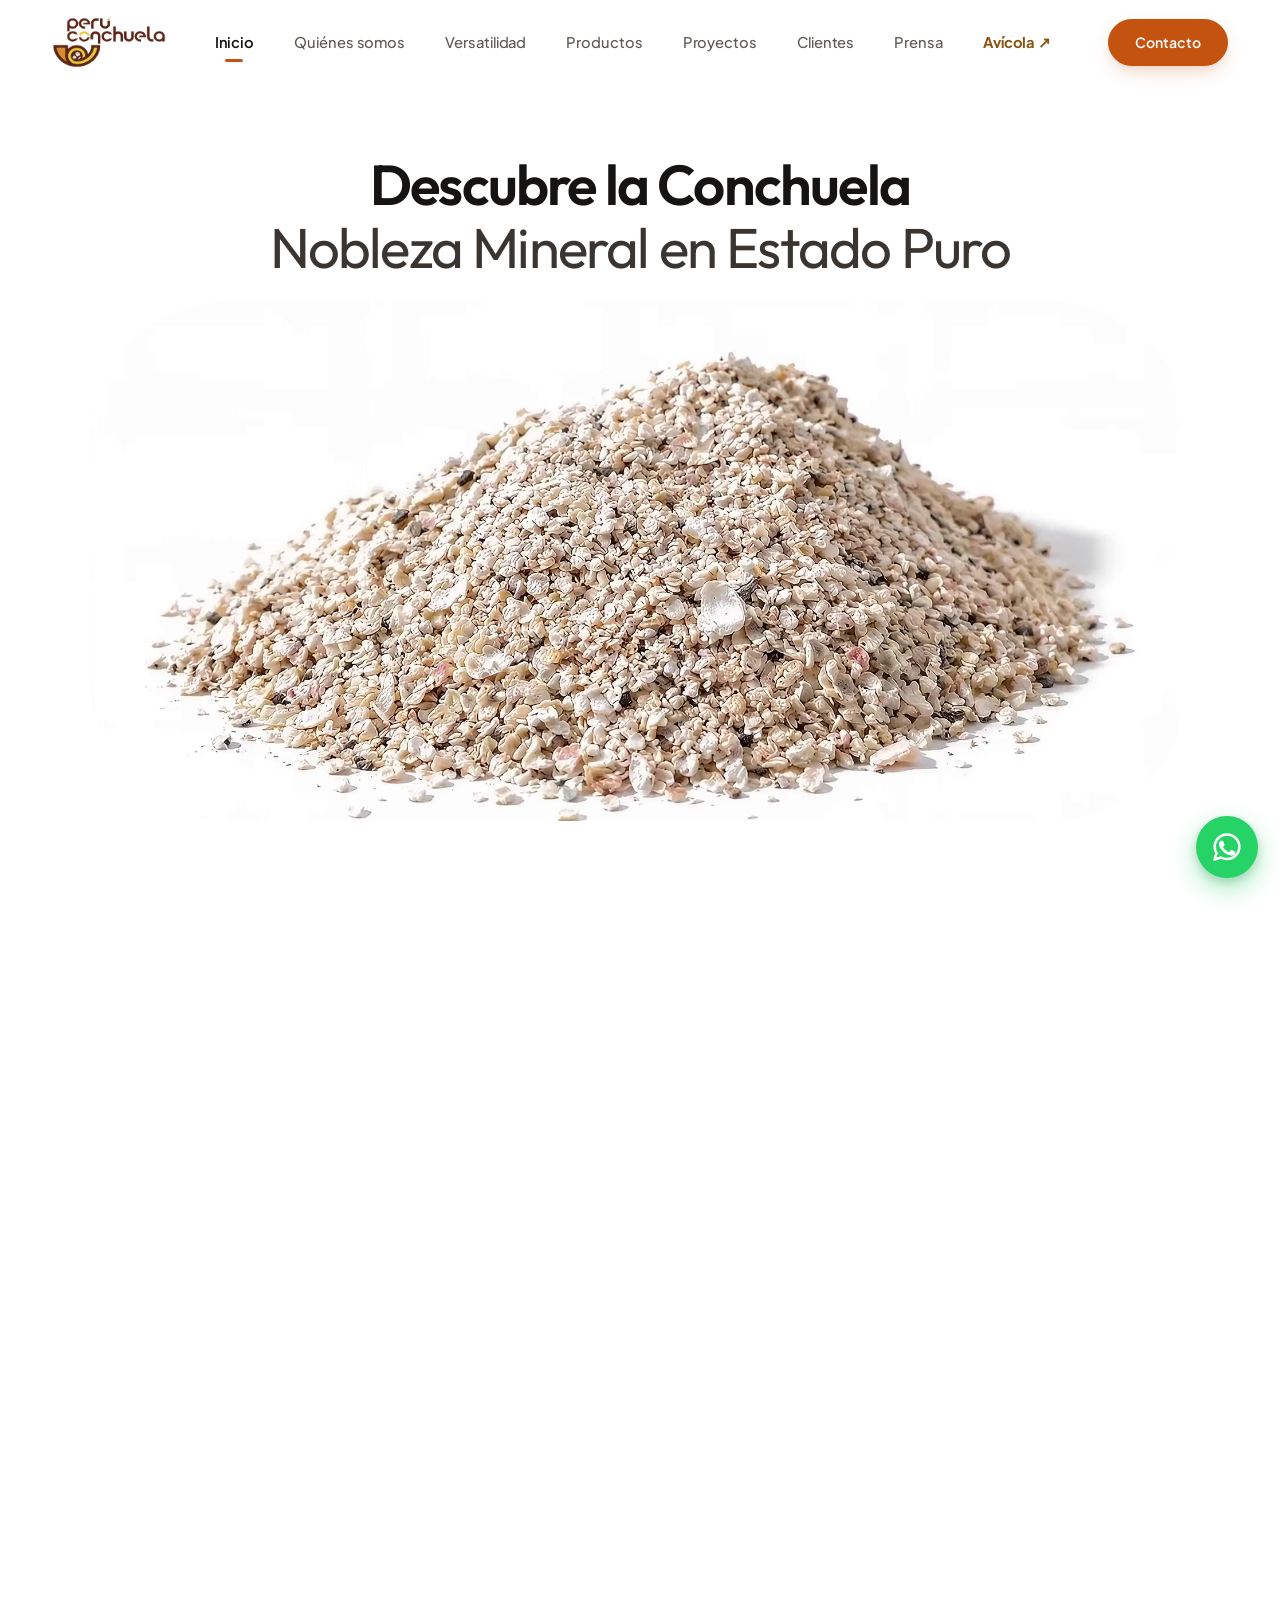
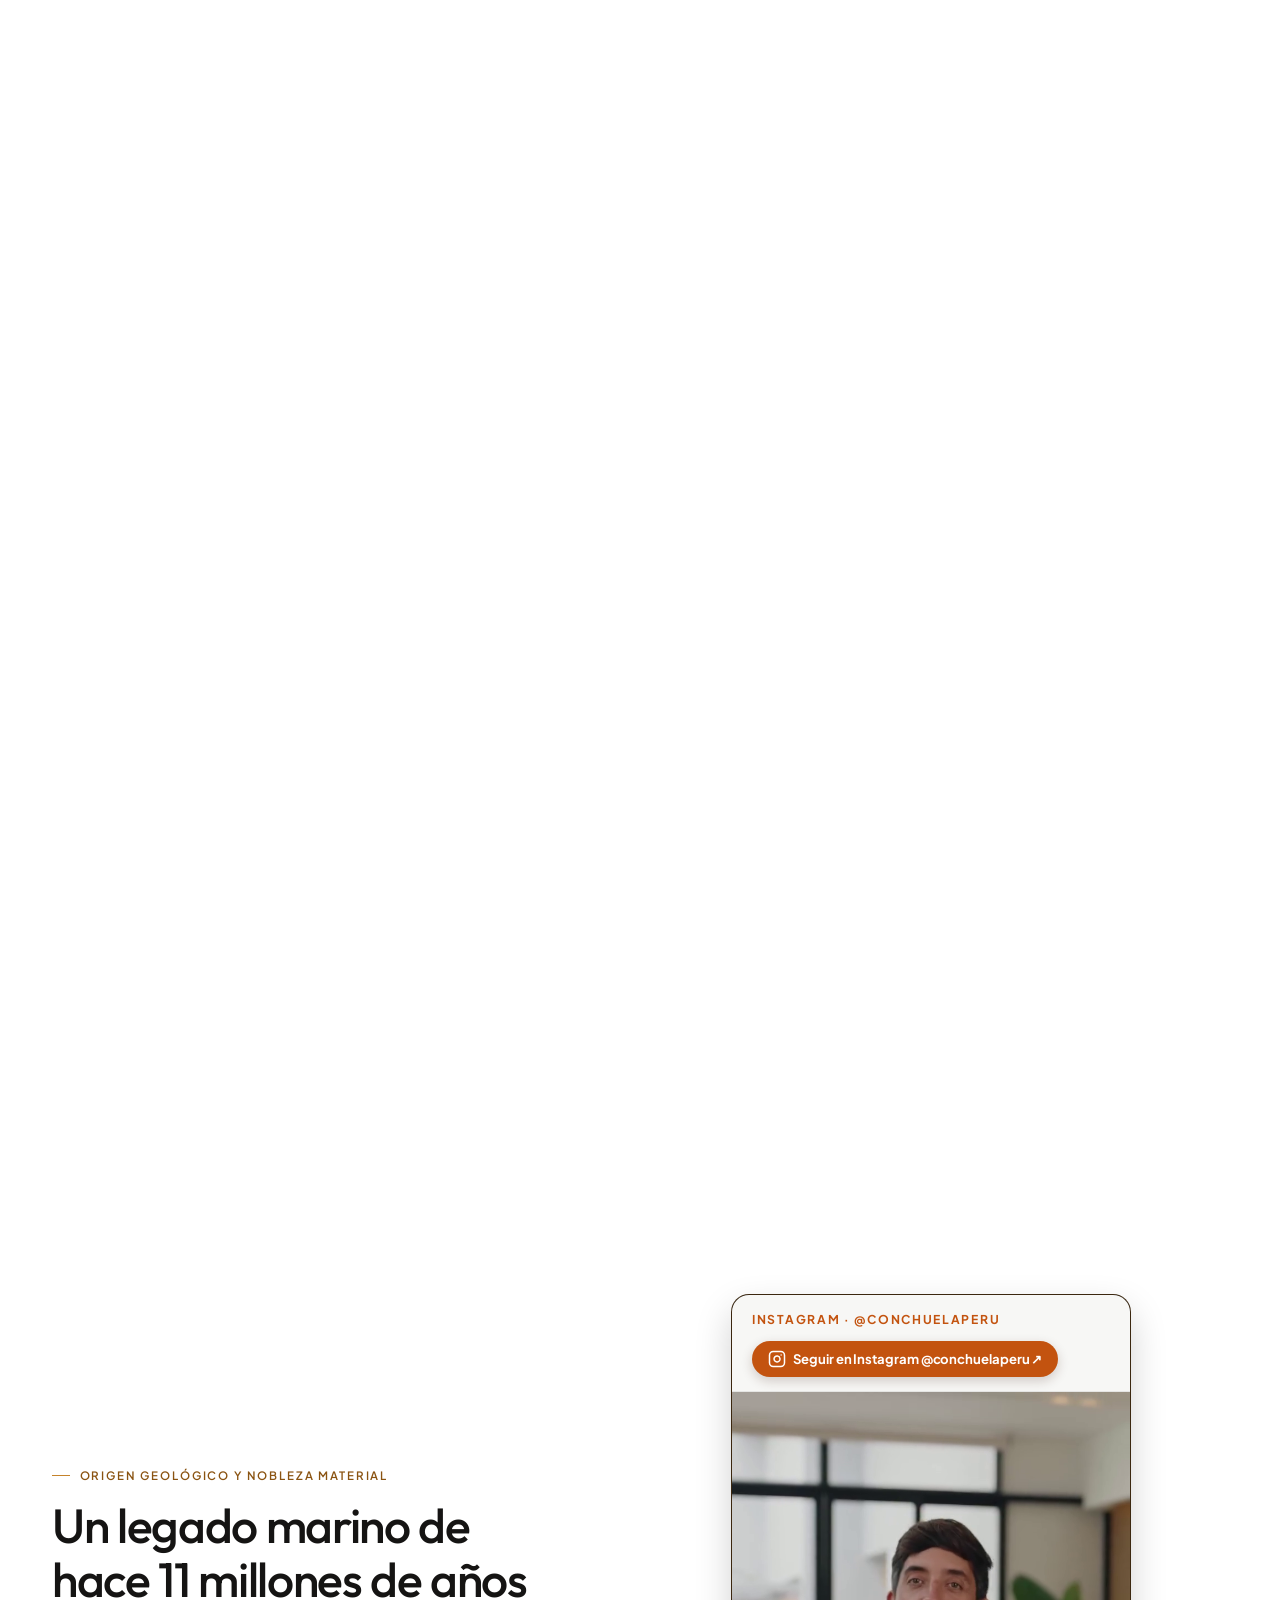
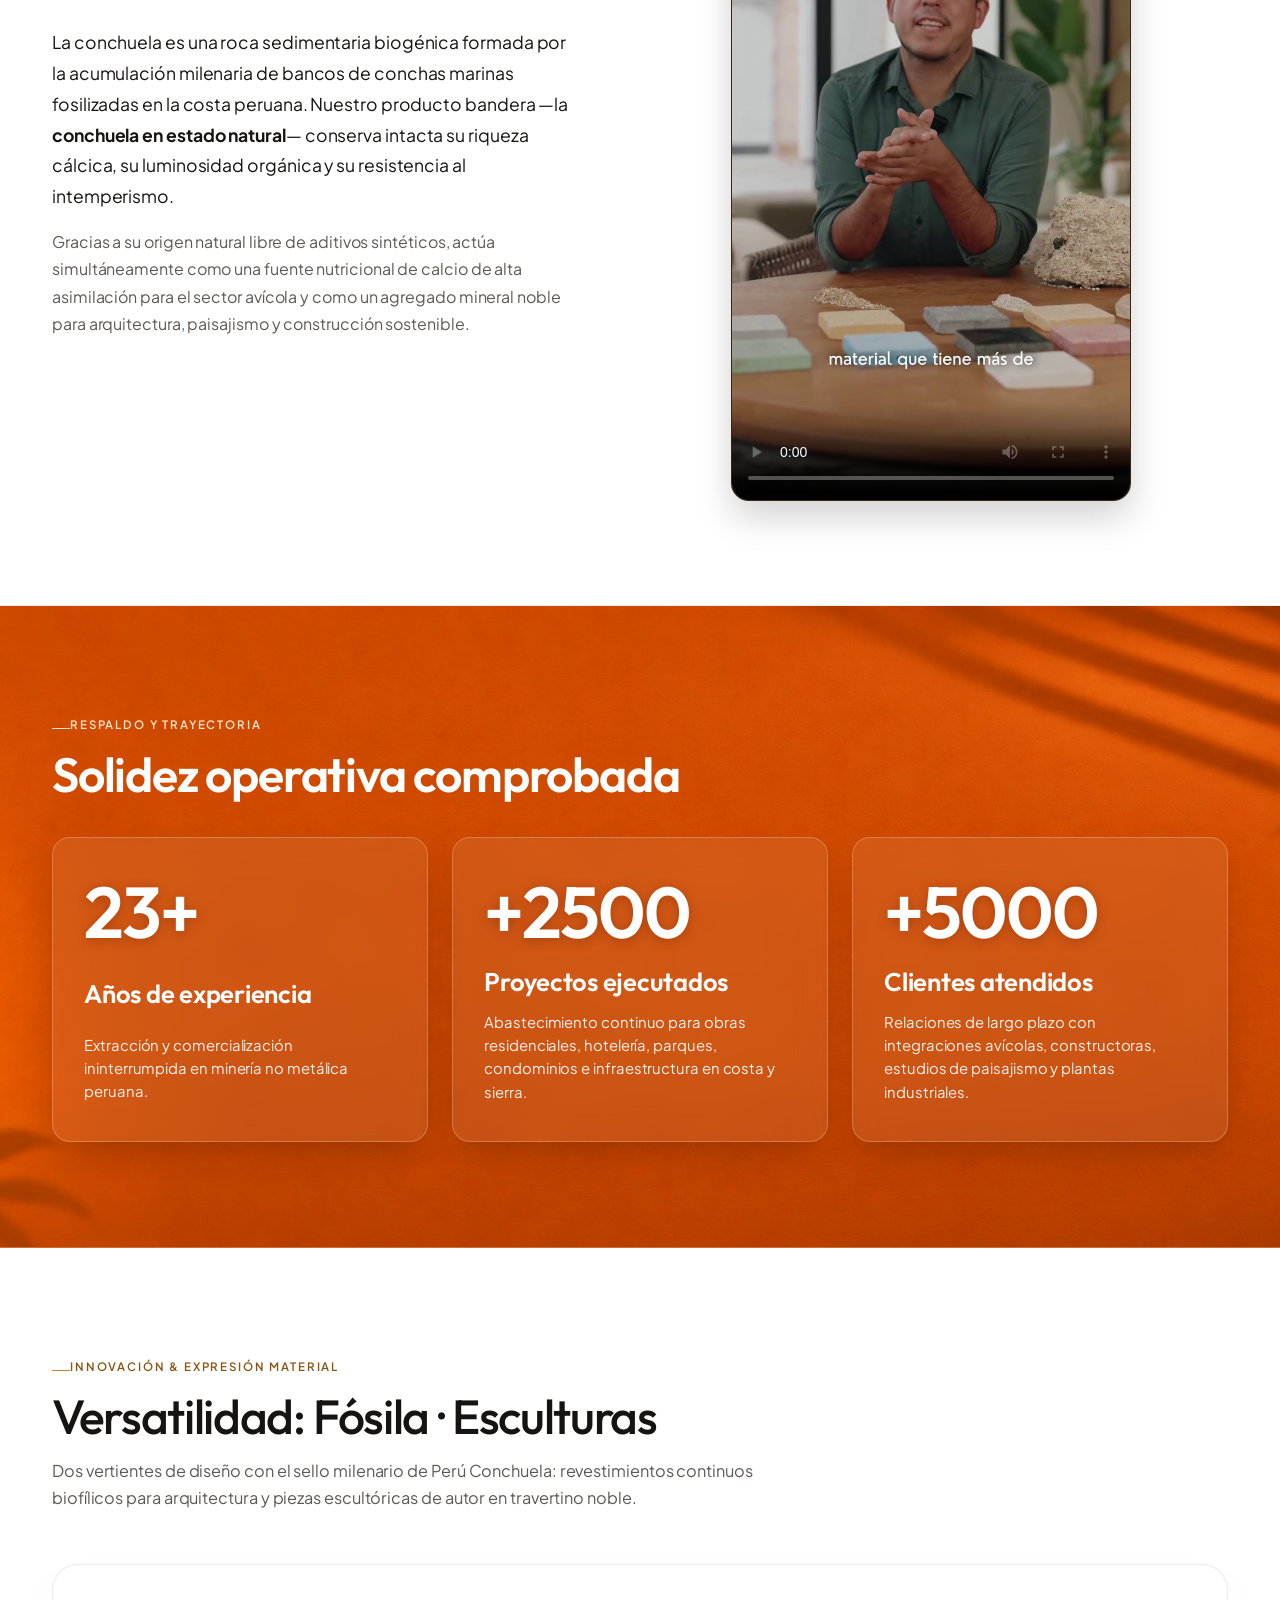
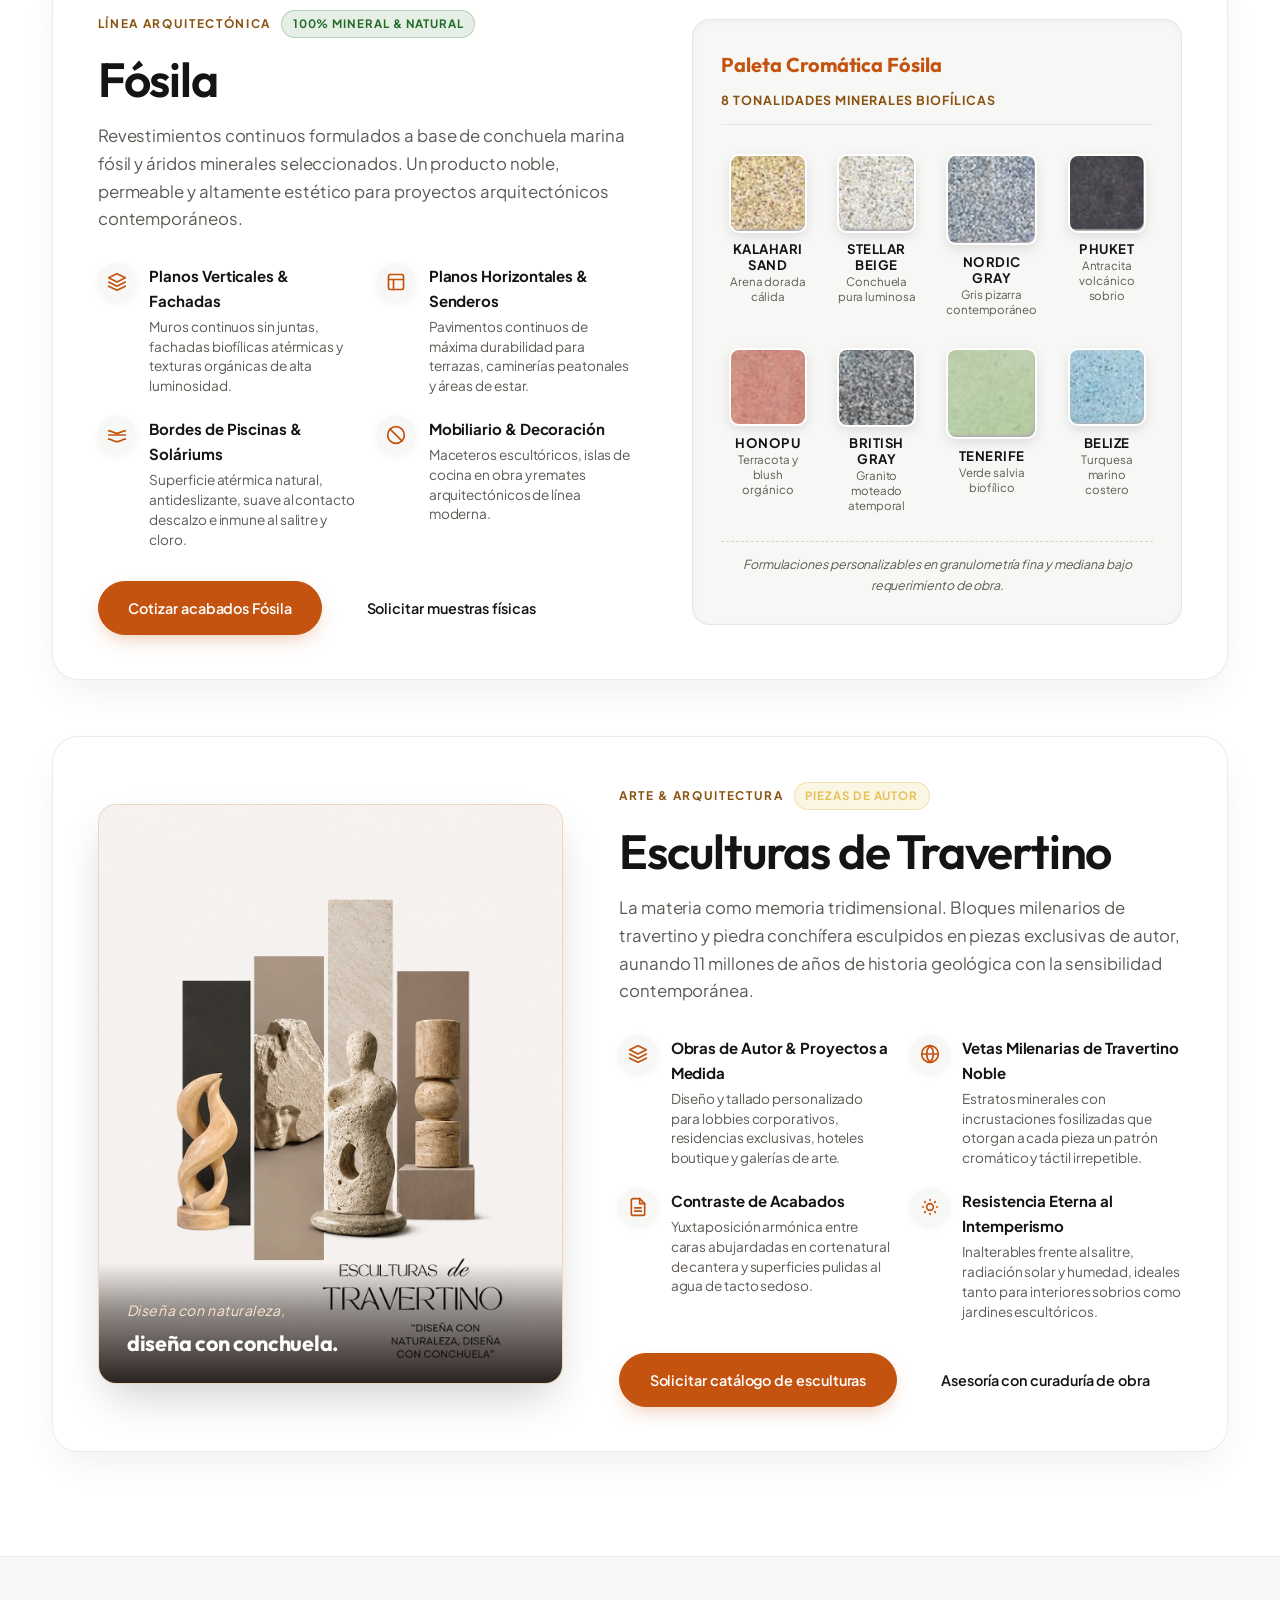
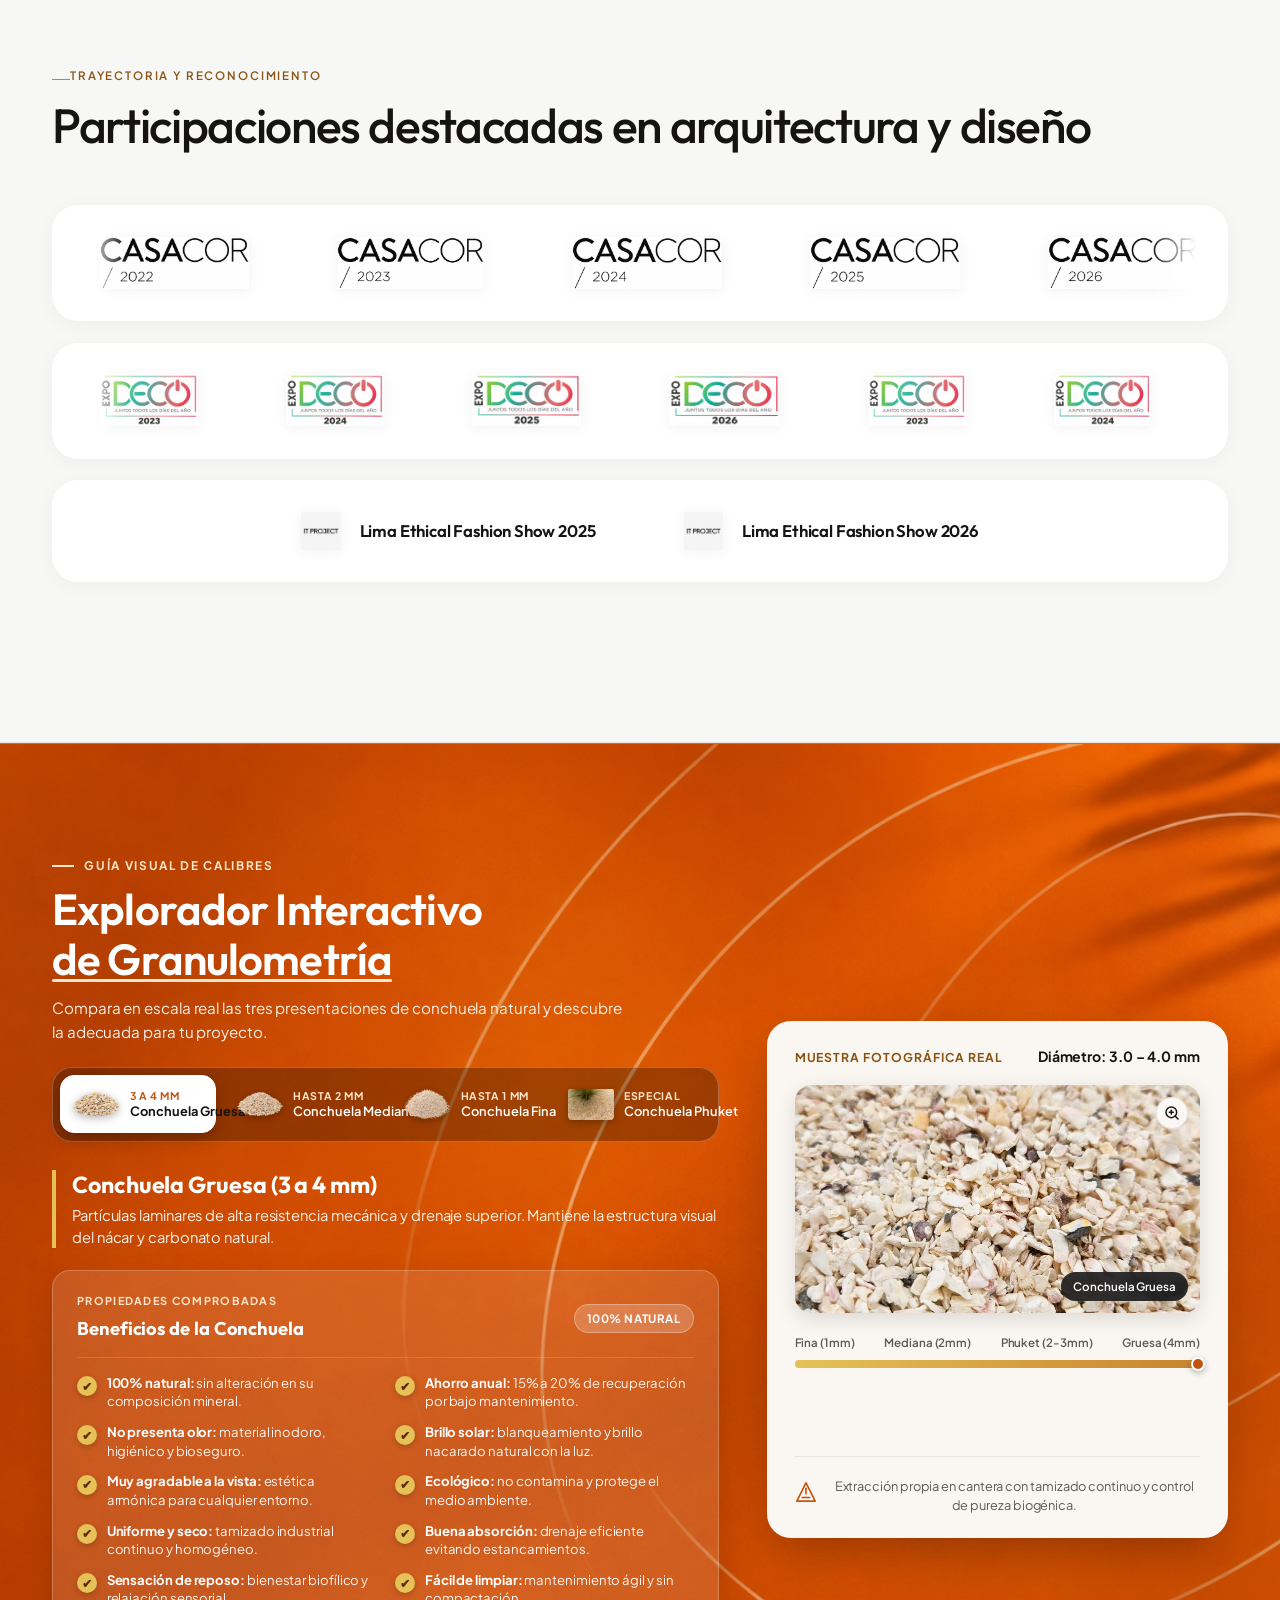
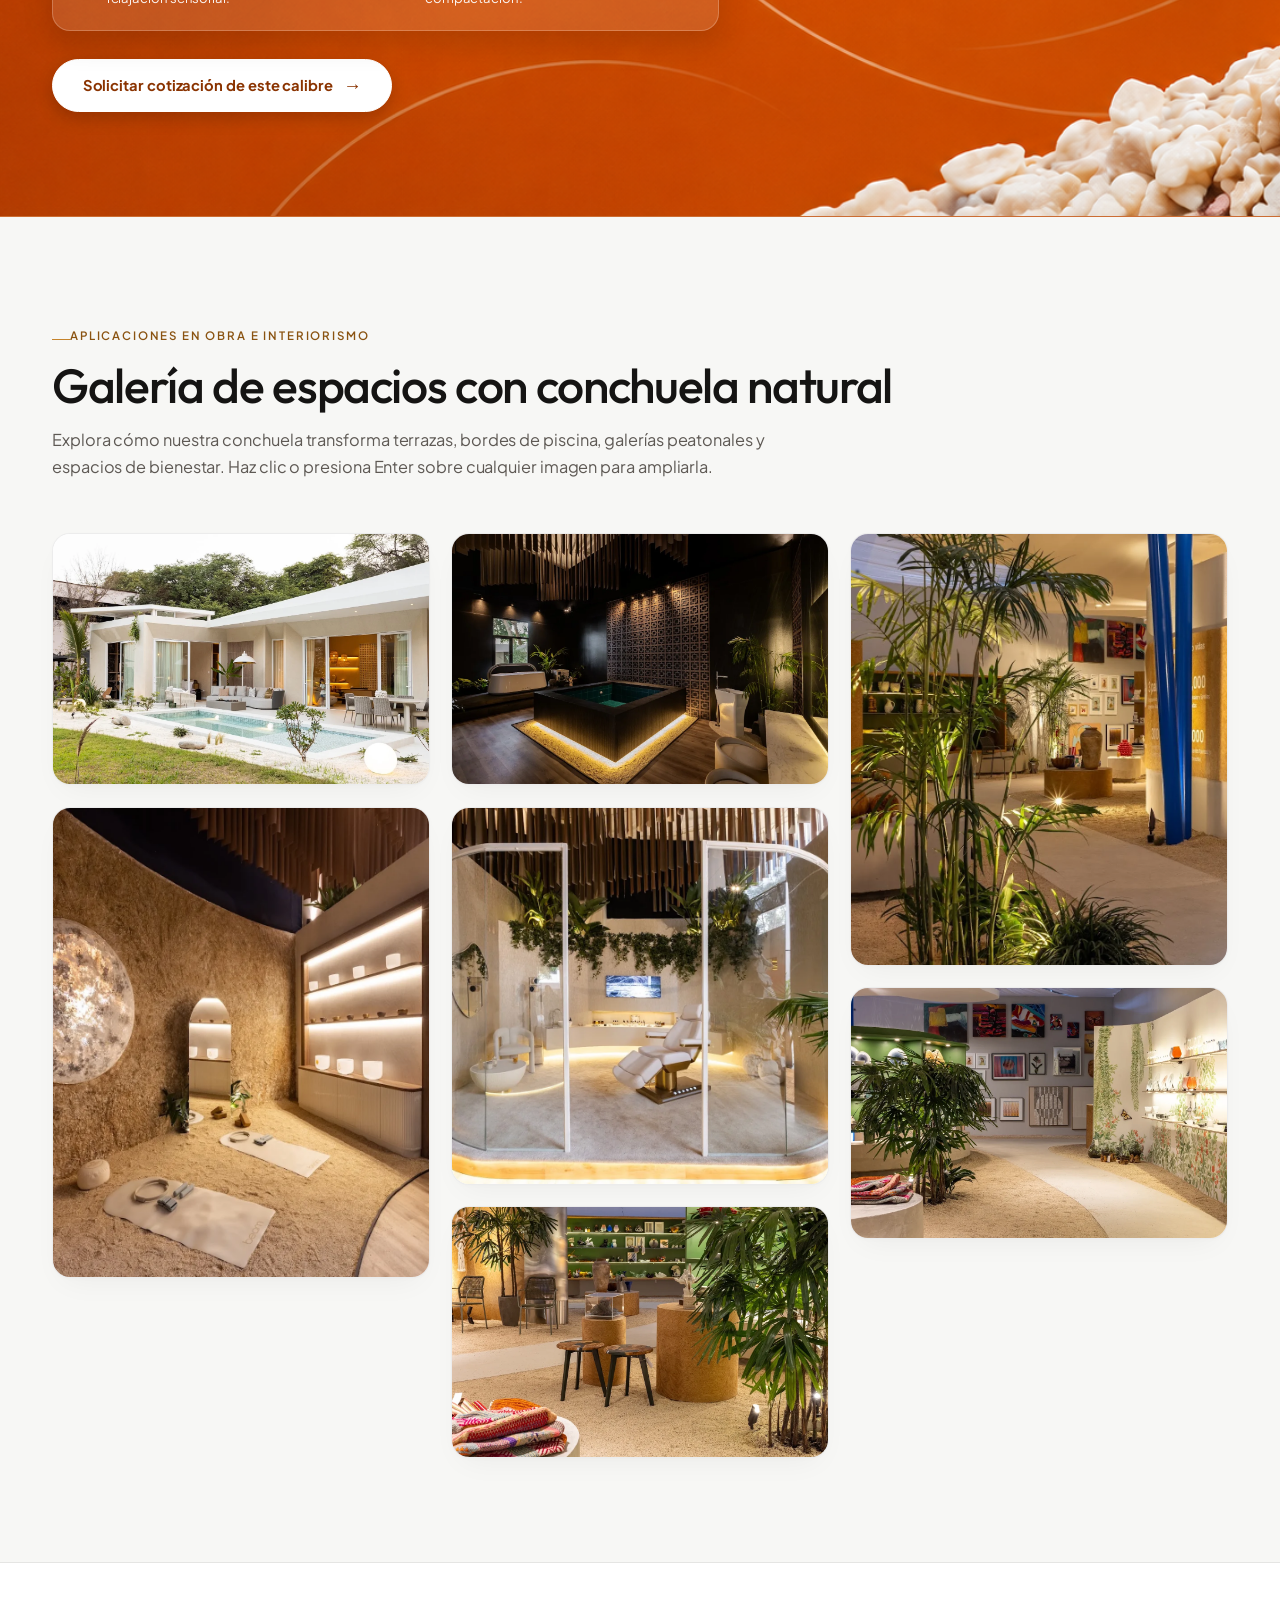
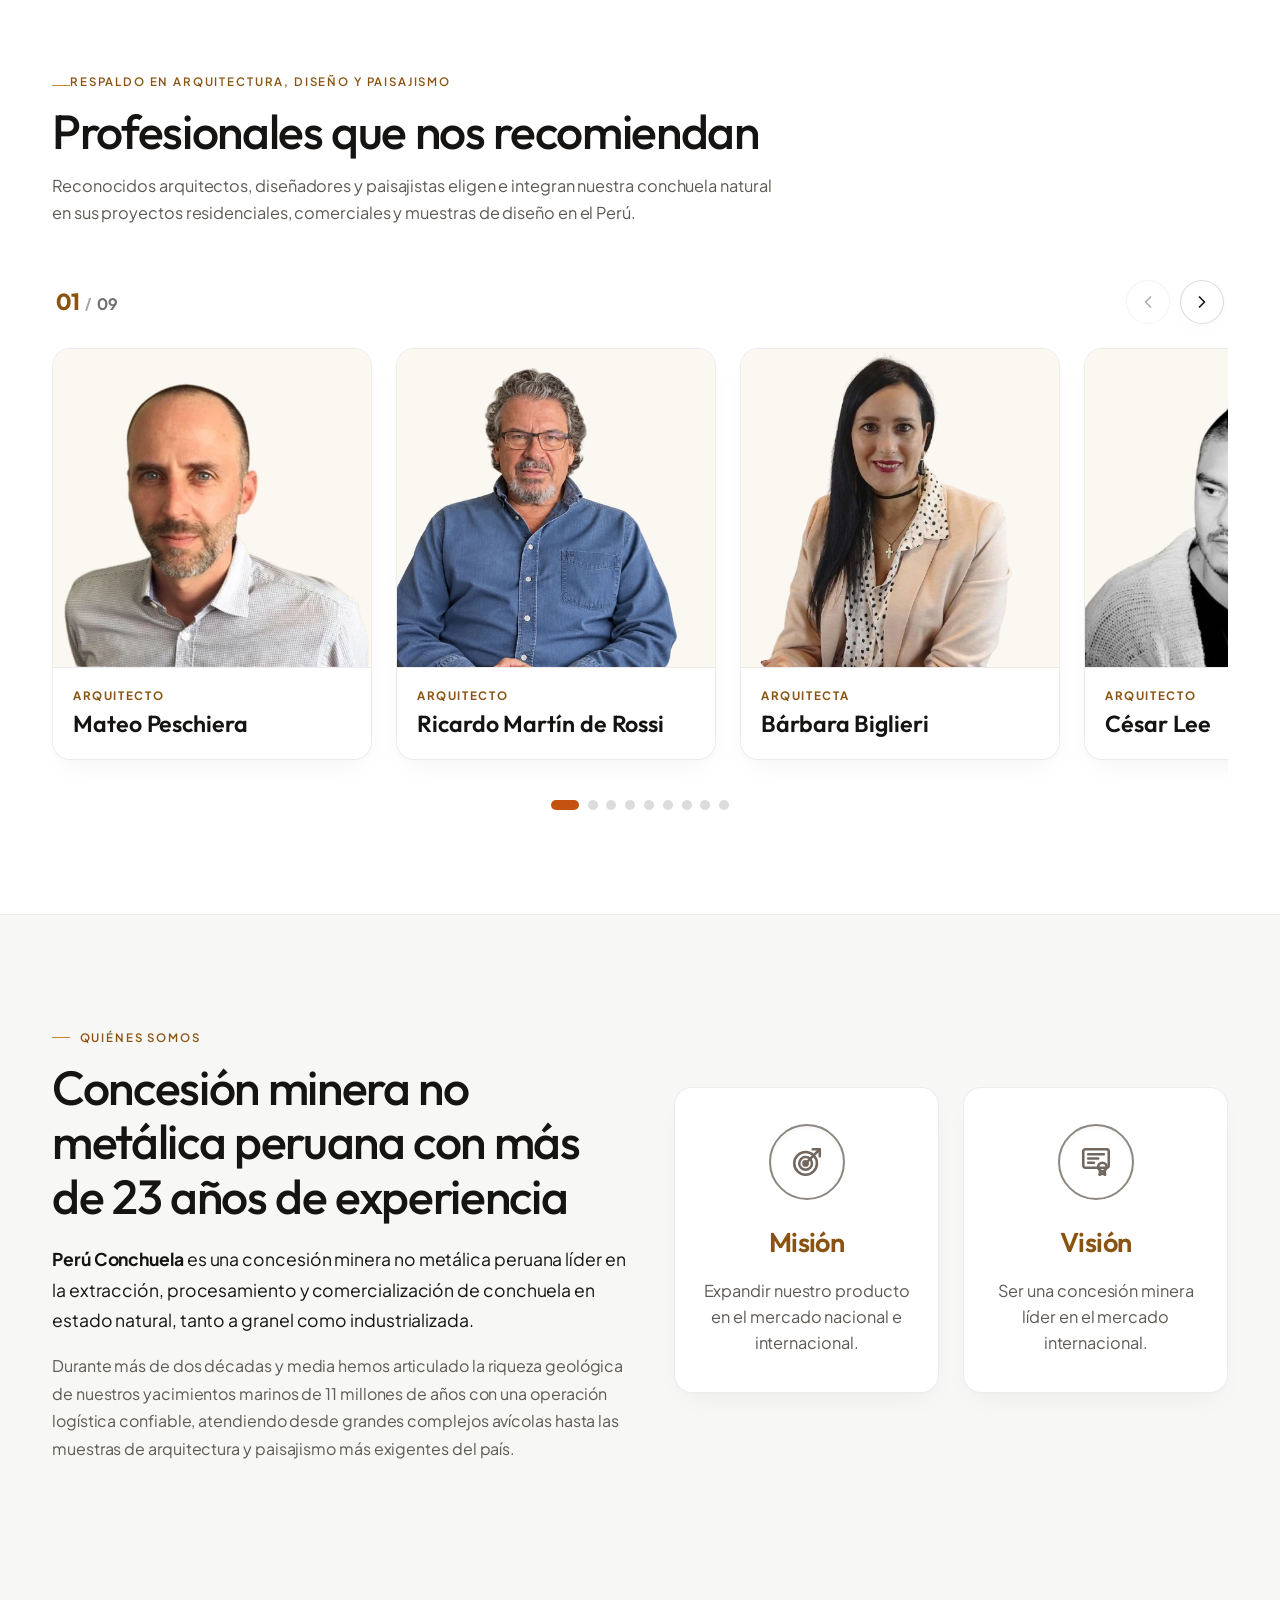
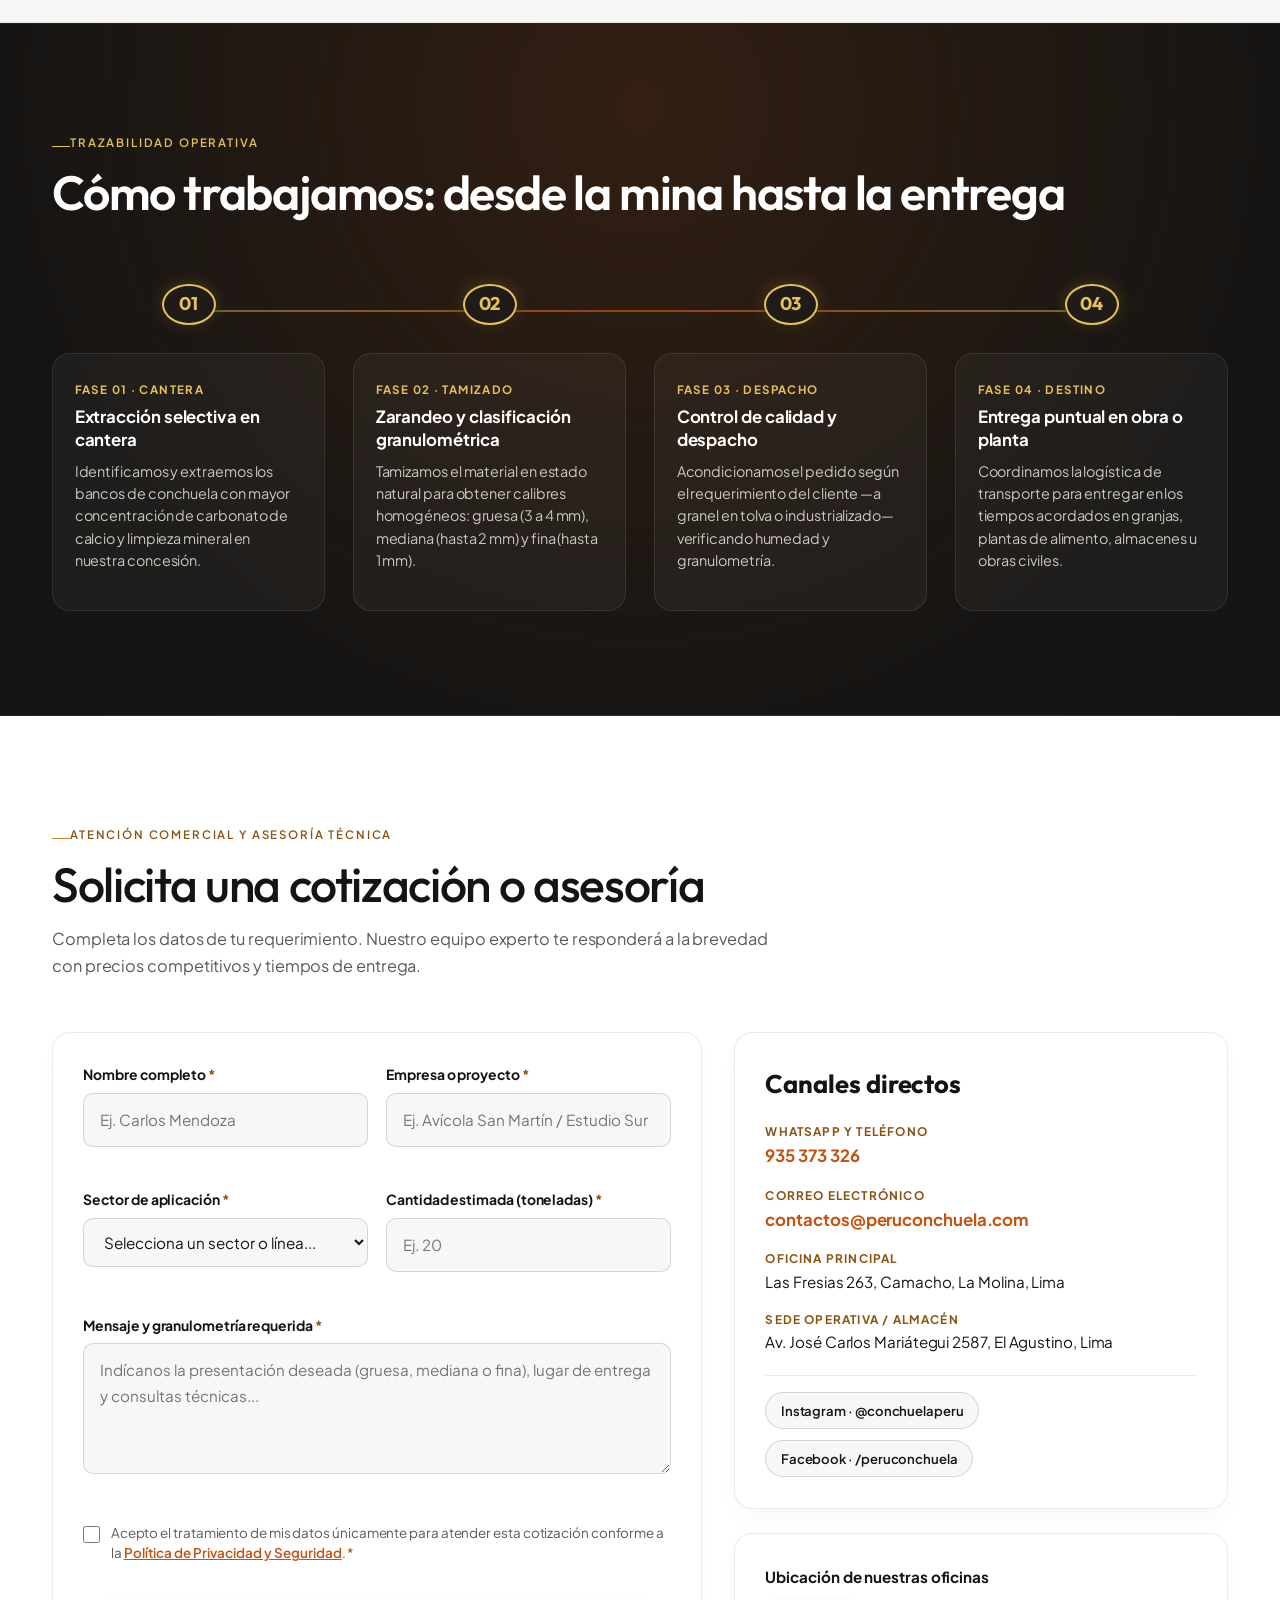
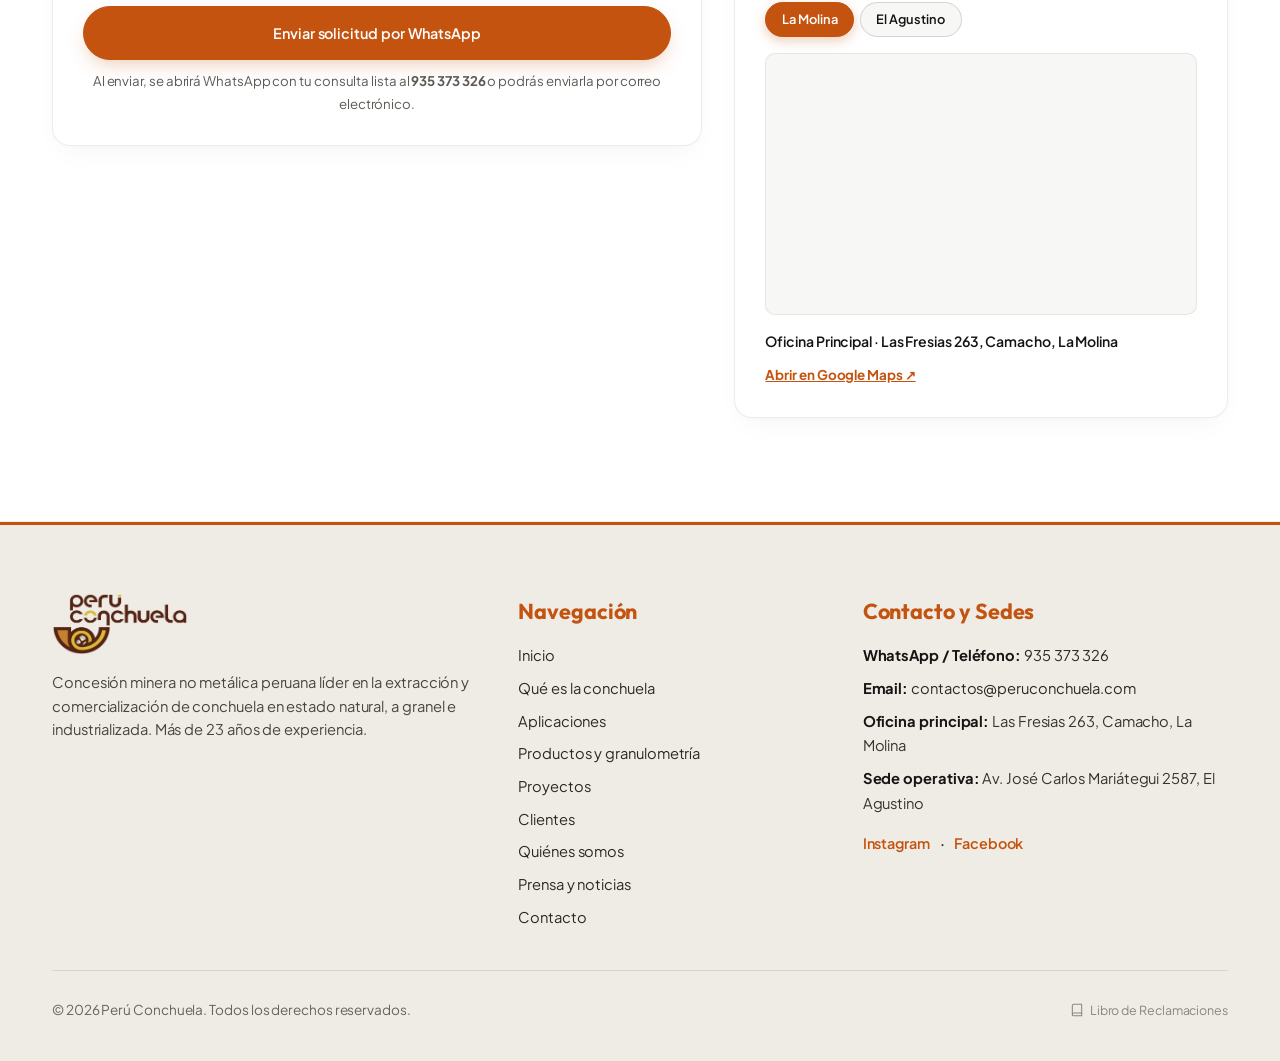
==== commit 6bbb5cfb: "Hacer mas horizontal card visualizador, actualizar foto real Conchuela Phuket, quitar Conchuela Medi" ====
--- a/index.html
+++ b/index.html
@@ -740,10 +740,10 @@
               <!-- Escala con labels y deslizador interactivo con thumb circular -->
               <div class="grain-friendly-scale">
                 <div class="scale-track-labels">
-                  <span>Fina (1 mm)</span>
-                  <span>Mediana (2 mm)</span>
-                  <span>Phuket (2-3 mm)</span>
-                  <span>Gruesa (4 mm)</span>
+                  <span>Fina (1mm)</span>
+                  <span>Mediana (2mm)</span>
+                  <span>Phuket (2-3mm)</span>
+                  <span>Gruesa (4mm)</span>
                 </div>
                 <div class="scale-track-rail">
                   <div class="scale-track-fill" id="scale-track-fill" style="width: 100%;">
@@ -1284,6 +1284,15 @@
 
       <div class="footer-bottom">
         <p class="copyright">© 2026 Perú Conchuela. Todos los derechos reservados.</p>
+        <div class="footer-legal-links">
+          <a href="libro-reclamaciones.html" class="footer-legal-link footer-reclamos-link" aria-label="Acceder al Libro de Reclamaciones Virtual">
+            <svg width="14" height="14" viewBox="0 0 24 24" fill="none" stroke="currentColor" stroke-width="1.8" stroke-linecap="round" stroke-linejoin="round" aria-hidden="true">
+              <path d="M4 19.5A2.5 2.5 0 0 1 6.5 17H20"></path>
+              <path d="M6.5 2H20v20H6.5A2.5 2.5 0 0 1 4 19.5v-15A2.5 2.5 0 0 1 6.5 2z"></path>
+            </svg>
+            Libro de Reclamaciones
+          </a>
+        </div>
       </div>
     </div>
   </footer>
--- a/css/styles.css
+++ b/css/styles.css
@@ -1375,8 +1375,8 @@
 
 @media (min-width: 992px) {
   .granulometry-workbench {
-    grid-template-columns: 1.25fr 0.85fr;
-    gap: 3.5rem;
+    grid-template-columns: 1.12fr 0.98fr;
+    gap: 3rem;
     align-items: center;
   }
 }
@@ -1675,14 +1675,15 @@
   transform: translateX(4px);
 }
 
-/* Tarjeta flotante visualizadora */
+/* Tarjeta flotante visualizadora horizontal */
 .scale-card {
   background-color: #FAF7F2;
   border-radius: 24px;
-  padding: 1.65rem;
+  padding: 1.5rem 1.75rem;
   box-shadow: 0 20px 48px -12px rgba(40, 15, 0, 0.38);
   color: var(--color-carbon);
-  max-width: 440px;
+  width: 100%;
+  max-width: 560px;
   margin-inline: auto;
 }
 
@@ -1712,7 +1713,7 @@
 .grain-photo-display {
   position: relative;
   width: 100%;
-  aspect-ratio: 16 / 10;
+  aspect-ratio: 16 / 9;
   border-radius: 16px;
   overflow: hidden;
   box-shadow: 0 6px 20px rgba(0, 0, 0, 0.12);
@@ -1782,10 +1783,15 @@
 .scale-track-labels {
   display: flex;
   justify-content: space-between;
-  font-size: 0.76rem;
+  gap: 0.35rem;
+  font-size: 0.72rem;
   font-weight: 600;
   color: #5E5954;
   margin-bottom: 0.5rem;
+}
+
+.scale-track-labels span {
+  white-space: nowrap;
 }
 
 .scale-track-rail {
@@ -1992,11 +1998,13 @@
   grid-template-columns: 1fr;
   gap: 1.5rem;
   margin-top: 2rem;
+  max-width: 920px;
+  margin-inline: auto;
 }
 
 @media (min-width: 768px) {
   .avicola-calibers-grid {
-    grid-template-columns: repeat(3, 1fr);
+    grid-template-columns: repeat(2, 1fr);
   }
 }
 
@@ -3906,3 +3914,316 @@
   color: var(--color-mar-hover);
   gap: 0.7rem;
 }
+
+/* ==========================================================================
+   ENLACE DISCRETO LIBRO DE RECLAMACIONES EN FOOTER + PÁGINA OFICIAL
+   ========================================================================== */
+.footer-reclamos-link {
+  display: inline-flex;
+  align-items: center;
+  gap: 0.35rem;
+  font-size: 0.78rem;
+  color: #7D746B;
+  text-decoration: none;
+  opacity: 0.85;
+  transition: color 0.2s ease, opacity 0.2s ease;
+}
+
+.footer-reclamos-link:hover {
+  color: #4A443E;
+  opacity: 1;
+  text-decoration: underline;
+}
+
+.page-claims {
+  background-color: var(--color-arena);
+}
+
+.claims-hero-section {
+  padding-top: calc(var(--header-height) + 3rem);
+  padding-bottom: 2.5rem;
+  background-color: #FFFFFF;
+  border-bottom: 1px solid var(--color-borde);
+  text-align: center;
+}
+
+.claims-hero-box {
+  max-width: 820px;
+  margin-inline: auto;
+}
+
+.claims-eyebrow {
+  display: inline-flex;
+  align-items: center;
+  gap: 0.6rem;
+  font-size: 0.76rem;
+  font-weight: 700;
+  text-transform: uppercase;
+  letter-spacing: 0.12em;
+  color: var(--color-mar);
+  margin-bottom: 0.5rem;
+}
+
+.claims-hero-title {
+  font-family: var(--font-display);
+  font-size: clamp(2rem, 4vw, 3rem);
+  font-weight: 600;
+  color: var(--color-carbon);
+  margin-bottom: 0.75rem;
+}
+
+.claims-hero-subtitle {
+  font-size: 0.96rem;
+  color: var(--color-texto-secundario);
+  line-height: 1.55;
+}
+
+.section-claims-body {
+  padding-block: 3rem 4.5rem;
+}
+
+.claims-wrapper {
+  background-color: #FFFFFF;
+  border: 1px solid var(--color-borde);
+  border-radius: var(--radius-md);
+  box-shadow: var(--shadow-soft);
+  padding: clamp(1.5rem, 3vw, 2.75rem);
+  max-width: 900px;
+  margin-inline: auto;
+}
+
+.claims-provider-header {
+  display: flex;
+  flex-wrap: wrap;
+  justify-content: space-between;
+  align-items: flex-start;
+  gap: 1.25rem;
+  padding-bottom: 1.5rem;
+  margin-bottom: 2rem;
+  border-bottom: 2px solid var(--color-arena);
+}
+
+.claims-provider-info h2 {
+  font-family: var(--font-display);
+  font-size: 1.3rem;
+  font-weight: 700;
+  color: var(--color-carbon);
+  margin-bottom: 0.35rem;
+}
+
+.claims-provider-info p {
+  font-size: 0.86rem;
+  color: var(--color-texto-secundario);
+  margin-bottom: 0.2rem;
+}
+
+.claims-sheet-meta {
+  text-align: right;
+  display: flex;
+  flex-direction: column;
+  gap: 0.35rem;
+}
+
+@media (max-width: 640px) {
+  .claims-sheet-meta {
+    text-align: left;
+  }
+}
+
+.claims-sheet-badge {
+  display: inline-block;
+  background-color: var(--color-arena);
+  color: var(--color-carbon);
+  font-size: 0.78rem;
+  font-weight: 700;
+  padding: 0.35rem 0.75rem;
+  border-radius: var(--radius-sm);
+  border: 1px solid var(--color-borde);
+}
+
+.claims-sheet-date {
+  font-size: 0.8rem;
+  color: var(--color-texto-secundario);
+}
+
+.claims-fieldset {
+  border: 1px solid var(--color-borde);
+  border-radius: var(--radius-sm);
+  padding: 1.5rem;
+  margin-bottom: 1.75rem;
+}
+
+.claims-legend {
+  font-family: var(--font-display);
+  font-size: 1.05rem;
+  font-weight: 700;
+  color: var(--color-mar);
+  padding-inline: 0.5rem;
+}
+
+.claims-grid-2 {
+  display: grid;
+  grid-template-columns: repeat(2, 1fr);
+  gap: 1.25rem;
+}
+
+@media (max-width: 680px) {
+  .claims-grid-2 {
+    grid-template-columns: 1fr;
+    gap: 0;
+  }
+}
+
+.claims-radio-group {
+  display: flex;
+  flex-direction: column;
+  gap: 0.55rem;
+  padding-top: 0.35rem;
+}
+
+.claims-radio-label {
+  display: flex;
+  align-items: center;
+  gap: 0.5rem;
+  font-size: 0.9rem;
+  color: var(--color-carbon);
+  cursor: pointer;
+}
+
+.claims-type-cards {
+  display: grid;
+  grid-template-columns: repeat(2, 1fr);
+  gap: 1rem;
+  margin-top: 0.35rem;
+}
+
+@media (max-width: 680px) {
+  .claims-type-cards {
+    grid-template-columns: 1fr;
+  }
+}
+
+.claims-type-card {
+  display: flex;
+  align-items: flex-start;
+  gap: 0.65rem;
+  padding: 1rem;
+  background-color: var(--color-arena);
+  border: 1px solid var(--color-borde);
+  border-radius: var(--radius-sm);
+  cursor: pointer;
+  transition: border-color 0.2s ease;
+}
+
+.claims-type-card:hover {
+  border-color: var(--color-mar);
+}
+
+.claims-type-card input {
+  margin-top: 0.2rem;
+}
+
+.claims-type-card strong {
+  display: block;
+  font-size: 0.95rem;
+  color: var(--color-carbon);
+  margin-bottom: 0.2rem;
+}
+
+.claims-type-card p {
+  font-size: 0.8rem;
+  color: var(--color-texto-secundario);
+  line-height: 1.45;
+  margin: 0;
+}
+
+.claims-legal-notice {
+  background-color: rgba(197, 131, 43, 0.08);
+  border-left: 3px solid var(--color-oro-mineral);
+  padding: 1rem 1.25rem;
+  border-radius: 0 var(--radius-sm) var(--radius-sm) 0;
+  margin-bottom: 1.5rem;
+  font-size: 0.84rem;
+  color: var(--color-carbon);
+  line-height: 1.55;
+}
+
+.claims-submit-row {
+  margin-top: 1.5rem;
+}
+
+.claims-receipt-box {
+  margin-top: 2rem;
+  background-color: #FAF8F5;
+  border: 1px solid var(--color-borde-oro);
+  border-radius: var(--radius-md);
+  padding: 1.75rem;
+}
+
+.claims-receipt-header {
+  display: flex;
+  flex-wrap: wrap;
+  justify-content: space-between;
+  align-items: center;
+  gap: 0.75rem;
+  margin-bottom: 0.85rem;
+}
+
+.claims-receipt-header h3 {
+  font-family: var(--font-display);
+  font-size: 1.25rem;
+  color: var(--color-exito);
+}
+
+.claims-receipt-code {
+  font-family: monospace;
+  font-weight: 700;
+  font-size: 0.95rem;
+  background-color: #FFFFFF;
+  border: 1px solid var(--color-borde);
+  padding: 0.3rem 0.75rem;
+  border-radius: var(--radius-sm);
+}
+
+.claims-receipt-intro {
+  font-size: 0.9rem;
+  color: var(--color-texto-secundario);
+  margin-bottom: 1rem;
+}
+
+.claims-receipt-summary {
+  background-color: #FFFFFF;
+  border: 1px solid var(--color-borde);
+  border-radius: var(--radius-sm);
+  padding: 1rem;
+  font-family: var(--font-sans);
+  font-size: 0.84rem;
+  line-height: 1.5;
+  color: var(--color-carbon);
+  white-space: pre-wrap;
+  word-break: break-word;
+  margin-bottom: 1.25rem;
+}
+
+.claims-receipt-actions {
+  display: flex;
+  flex-wrap: wrap;
+  gap: 0.85rem;
+  align-items: center;
+}
+
+@media print {
+  .site-header,
+  .site-footer,
+  .whatsapp-float,
+  .claims-hero-section,
+  .claims-submit-row,
+  .claims-receipt-actions {
+    display: none !important;
+  }
+  .claims-wrapper {
+    border: none;
+    box-shadow: none;
+    padding: 0;
+  }
+}
